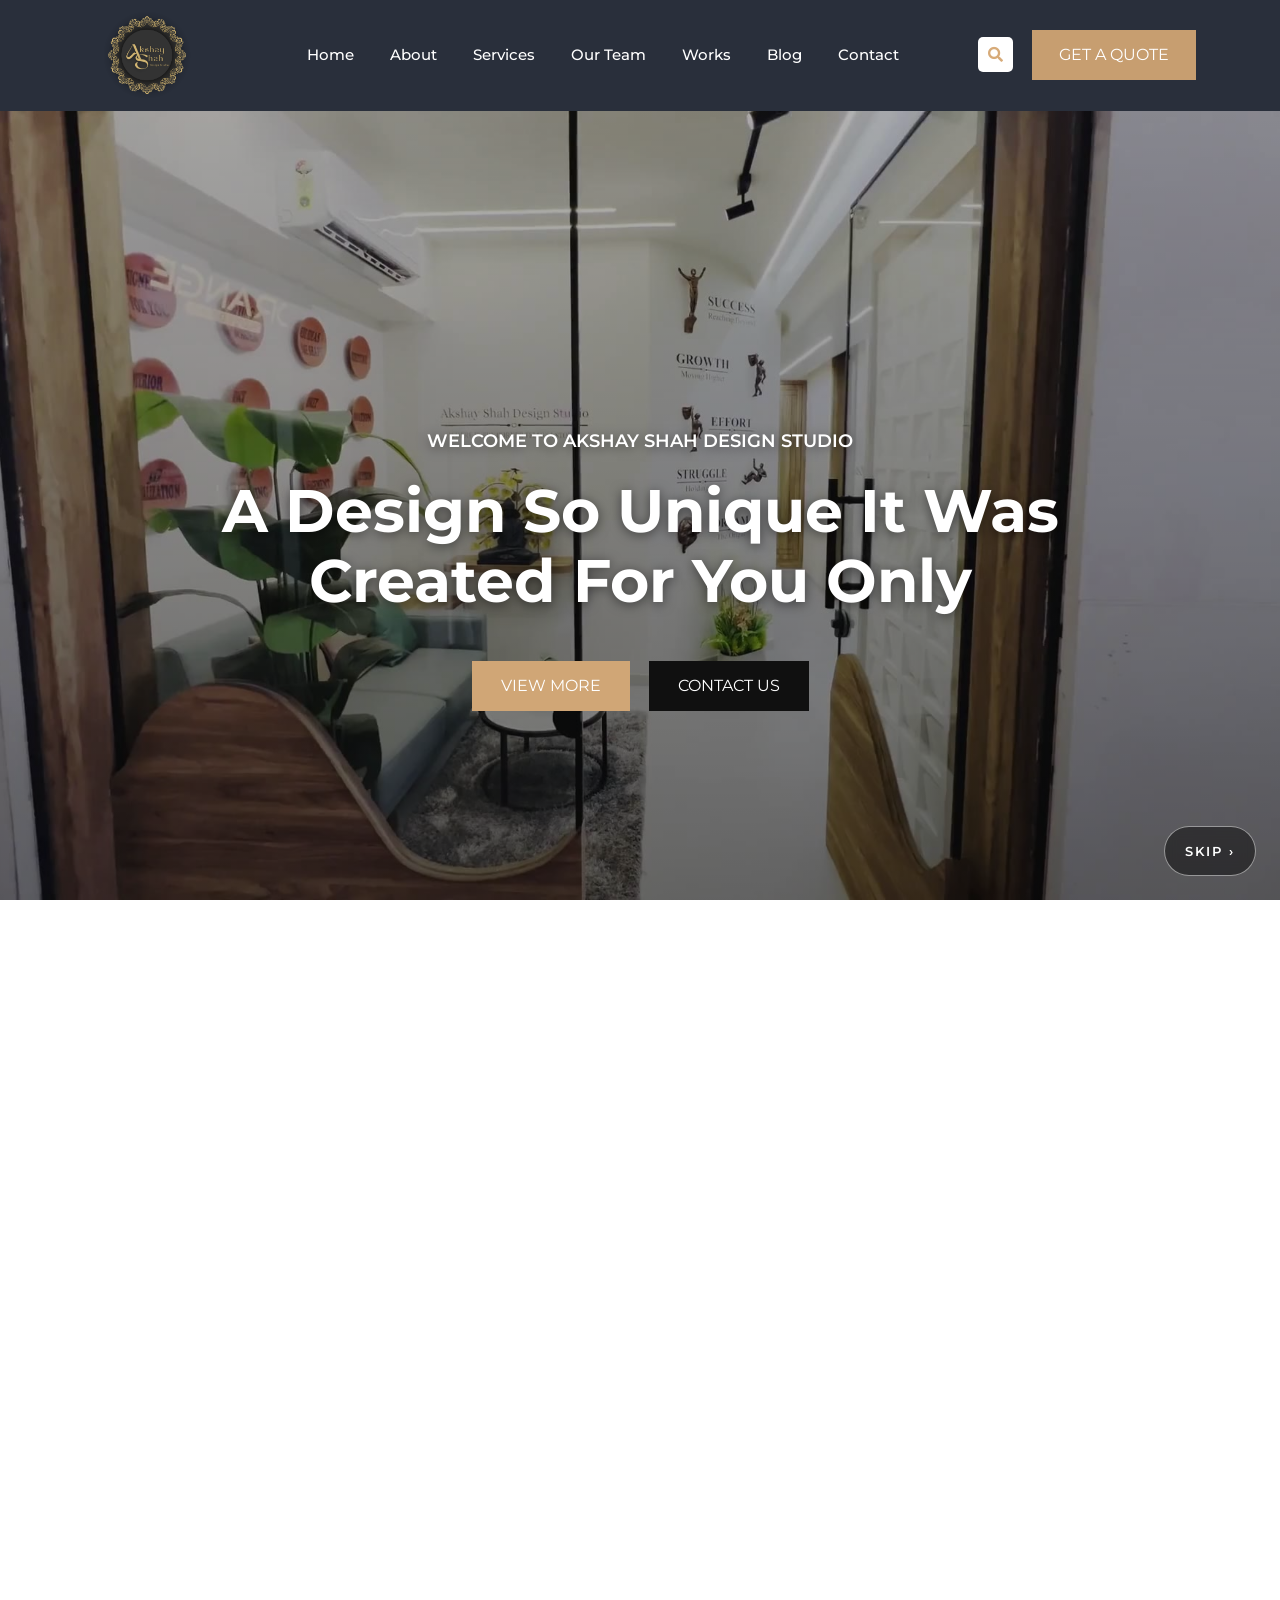
==== index.html @ 86f6f775 "Hero: full-screen video with scroll-lock, 2x playback, skip button - Move showreel into the hero as " ====
<!DOCTYPE HTML>
<html lang="en-US">

<head>
	<meta charset="UTF-8">
	<meta http-equiv="x-ua-compatible" content="ie=edge">
	<title>Akshay Shah Design Studio — Best Interior Designer in Ankleshwar</title>
	<meta name="description" content="">
	<meta name="viewport" content="width=device-width, initial-scale=1">
	<!-- Favicon -->
	<link rel="icon" type="image/svg+xml" href="assets/images/fav-icon/icon.svg">
	<!-- bootstrap CSS -->
	<link rel="stylesheet" href="assets/css/bootstrap.min.css?v=20260504" type="text/css" media="all">
	<!-- carousel CSS -->
	<link rel="stylesheet" href="assets/css/owl.carousel.min.css?v=20260504" type="text/css" media="all">
	<!-- animate CSS -->
	<link rel="stylesheet" href="assets/css/animate.css?v=20260504" type="text/css" media="all">
	<!-- animated-text CSS -->
	<link rel="stylesheet" href="assets/css/animated-text.css?v=20260504" type="text/css" media="all">
	<!-- font-awesome CSS -->
	<link rel="stylesheet" href="assets/css/all.min.css?v=20260504" type="text/css" media="all">
	<!-- font-flaticon CSS -->
	<link rel="stylesheet" href="assets/css/flaticon.css?v=20260504" type="text/css" media="all">
	<!-- lite-style CSS -->
	<link rel="stylesheet" href="assets/css/lite-style.css?v=20260504" type="text/css" media="all">
	<!-- theme-default CSS -->
	<link rel="stylesheet" href="assets/css/theme-default.css?v=20260504" type="text/css" media="all">
	<!-- meanmenu CSS -->
	<link rel="stylesheet" href="assets/css/meanmenu.min.css?v=20260504" type="text/css" media="all">
	<!-- transitions CSS -->
	<link rel="stylesheet" href="assets/css/owl.transitions.css?v=20260504" type="text/css" media="all">
	<!-- venobox CSS -->
	<link rel="stylesheet" href="venobox/venobox.css?v=20260504" type="text/css" media="all">

	<!-- bootstrap icons -->
	<link rel="stylesheet" href="assets/css/bootstrap-icons.css?v=20260504" type="text/css" media="all">

	<!-- Main Style CSS -->
	<link rel="stylesheet" href="assets/css/style.css?v=20260504" type="text/css" media="all">
	<!-- responsive CSS -->
	<link rel="stylesheet" href="assets/css/responsive.css?v=20260504" type="text/css" media="all">

	<!-- modernizr js -->
	<script src="assets/js/vendor/modernizr-3.5.0.min.js?v=20260504"></script>
</head>

<body>


	<!-- loder -->
	 <div class="loader-wrapper">
		<div class="loader"></div>
		<div class="loder-section left-section"></div>
		<div class="loder-section right-section"></div>
	</div> 



	<!--==================================================-->
	<!-- Start Main Menu Area -->
	<!--==================================================-->
	<div id="sticky-header" class="hendre_nav_manu five">
		<div class="container">
			<div class="row align-items-center">
				<div class="col-lg-2">
					<div class="logo">
						<a class="logo_img" href="index.html" title="Akshay Shah Design Studio">
							<img src="assets/images/logo-asds.png" alt="logo">
						</a>
						<a class="main_sticky" href="index.html" title="Akshay Shah Design Studio">
							<img src="assets/images/logo-asds.png" alt="logo">
						</a>
					</div>
				</div>
				<div class="col-lg-7">
					<nav class="hendre_menu">
						<ul class="nav_scroll">
							<li><a href="index.html">Home</a></li>
					<li><a href="about.html">About </a></li>
					<li><a href="service.html">Services</a></li>
					<li><a href="team.html">Our Team</a></li>
					<li><a href="portfolio.html">Works</a></li>
					<li><a href="blog-grid.html">Blog</a></li>
					<li><a href="contact.html">Contact</a></li>
						</ul>
					</nav>
				</div>
				<div class="col-lg-3">
					<div class="header-src-box">
						<div class="header-icon home-three">
							<div class="search-box-btn search-box-outer">
								<i class="fas fa-search"></i>
							</div>
						</div>
						<div class="head-btn">
							<a href="contact.html#quote">Get A Quote</a>							
						</div>
					</div>
				</div>
			</div>
		</div>
	</div>

	<!--  Mobile Menu Area -->
	<div class="mobile-menu-area sticky d-sm-block d-md-block d-lg-none ">
		<div class="mobile-menu">
			<nav class="hendre_menu">
				<ul class="nav_scroll">
					<li><a href="index.html">Home</a></li>
					<li><a href="about.html">About </a></li>
					<li><a href="service.html">Services</a></li>
					<li><a href="team.html">Our Team</a></li>
					<li><a href="portfolio.html">Works</a></li>
					<li><a href="blog-grid.html">Blog</a></li>
					<li><a href="contact.html">Contact</a></li>
				</ul>
			</nav>
		</div>
	</div>
	<!--==================================================-->
	<!-- End  Mobile Menu Area -->
	<!--==================================================-->


	<!--==================================================-->
	<!-- Sidebar Cart Item -->
	<!--==================================================-->
	
	<div class="xs-sidebar-group info-group">
		<div class="xs-overlay xs-bg-black"></div>
		<div class="xs-sidebar-widget">
			<div class="sidebar-widget-container">
				<div class="widget-heading">
					<a href="#" class="close-side-widget">
						<i class="far fa-times-circle"></i>
					</a>
				</div>
				<div class="sidebar-textwidget">
					<!-- Sidebar Info Content -->
					<div class="sidebar-info-contents">
						<div class="content-inner">
							<div class="nav-logo">
								<a href="index.html"><img src="assets/images/logo-asds.png" alt="sid img" ></a>
							</div>
							<div class="row padding-two">
								<div class="col-lg-6">
									<div class="content-thumb-box">
										<img src="assets/images/resource/insta-4.jpg" alt="">
									</div>
								</div>
								<div class="col-lg-6">
									<div class="content-thumb-box">
										<img src="assets/images/resource/insta-5.jpg" alt="">
									</div>
								</div>
								<div class="col-lg-6">
									<div class="content-thumb-box">
										<img src="assets/images/resource/insta-2.jpg" alt="">
									</div>
								</div>
								<div class="col-lg-6">
									<div class="content-thumb-box">
										<img src="assets/images/resource/insta-1.jpg" alt="">
									</div>
								</div>
							</div>
							<div class="contact-info">
								<h2>Contact Info</h2>
								<ul class="list-style-one">
									<li><i class="bi bi-envelope"></i>71/72 - 2F, Apple Plaza, Below Rajhans Cinemas, Kapodra Patiya, Ankleshwar 393001</li>
									<li><i class="bi bi-envelope"></i><a href="tel:+918980845718" style="color:inherit;">+91 89808 45718</a></li>
									<li style="display:flex;align-items:center;gap:8px;flex-wrap:nowrap;"><i class="bi bi-envelope" style="flex:0 0 auto;font-size:14px;"></i><a href="mailto:akshayshahdesignsstudio@gmail.com" style="display:inline-block;color:inherit;text-decoration:none;font-size:10px;line-height:1.2;letter-spacing:-0.2px;white-space:nowrap;overflow:hidden;text-overflow:ellipsis;flex:1 1 auto;min-width:0;">akshayshahdesignsstudio@gmail.com</a></li>
									<li><i class="bi bi-envelope"></i>Mon-Sat: 10.00 to 19.00 &nbsp;·&nbsp; Sun: Closed</li>
								</ul>
							</div>
							<!-- Social Box -->
							<ul class="social-box">
								<li class="facebook"><a href="#" class="fab fa-facebook-f"></a></li>
								<li class="twitter"><a href="#" class="fab fa-instagram"></a></li>
								<li class="linkedin"><a href="#" class="fab fa-twitter"></a></li>
								<li class="instagram"><a href="#" class="fab fa-pinterest-p"></a></li>
								<li class="youtube"><a href="#" class="fab fa-linkedin-in"></a></li>
							</ul>
						</div>
					</div>		
				</div>
			</div>
		</div>
	</div>

	<!--==================================================-->
	<!--End Sidebar Cart Item -->
	<!--==================================================-->


	<!--==================================================-->
	<!-- Start slider_area.five (scroll-scrubbed video hero) -->
	<!--==================================================-->

	<style>
		.hero-video-section{position:relative;width:100%;height:100vh;overflow:hidden;background:#000;}
		.hero-video-section .hero-video{position:absolute;inset:0;width:100%;height:100%;object-fit:cover;z-index:0;pointer-events:none;background:#000;}
		.hero-video-section .hero-overlay{position:absolute;inset:0;background:linear-gradient(180deg,rgba(0,0,0,.30) 0%,rgba(0,0,0,.55) 100%);z-index:1;}
		.hero-video-section .slider_area_five{position:absolute;inset:0;background:none !important;z-index:2;}
		.hero-video-section .slider_area_five::before,.hero-video-section .slider_area_five::after{display:none !important;}
		.hero-video-section .slider_area_five .slide_content h4,
		.hero-video-section .slider_area_five .slide_content h1{color:#fff;text-shadow:0 2px 12px rgba(0,0,0,.5);}
		.hero-skip-btn{position:absolute;right:24px;bottom:24px;z-index:5;padding:10px 20px;font-size:13px;letter-spacing:2px;font-weight:600;color:#fff;background:rgba(0,0,0,.45);border:1px solid rgba(255,255,255,.5);border-radius:30px;cursor:pointer;backdrop-filter:blur(6px);-webkit-backdrop-filter:blur(6px);transition:background .25s,border-color .25s,color .25s;}
		.hero-skip-btn:hover{background:#d7ab79;border-color:#d7ab79;color:#1a1a1a;}
		@media (max-width: 575px){.hero-skip-btn{right:14px;bottom:14px;padding:8px 14px;font-size:11px;}}
	</style>

	<div class="hero-video-section" id="heroVideoSection">
		<video class="hero-video" id="heroVideo"
			muted playsinline preload="auto"
			poster="assets/videos/showreel-poster.jpg">
			<source src="assets/videos/showreel.mp4" type="video/mp4">
		</video>
		<div class="hero-overlay"></div>
		<button type="button" id="heroSkipBtn" class="hero-skip-btn" aria-label="Skip intro video">SKIP &rsaquo;</button>

		<div class="slider_area_five d-flex align-items-center">
			<div class="container">
				<div class="row align-items-center">
					<div class="owl-carousel slid_list">
						<div class="col-lg-12">
							<div class="single-slider">
								<div class="slide_content">
									<h4>WELCOME TO AKSHAY SHAH DESIGN STUDIO</h4>
									<h1>A Design So Unique It Was <br>Created For You Only</h1>
									<div class="home-five-button">
										<a href="#">VIEW MORE</a>
									</div>
									<div class="home-five-btn">
										<a href="#">Contact Us</a>
									</div>
								</div>
							</div>
						</div>
					</div>
				</div>
			</div>
		</div>
	</div>

	<!--==================================================-->
	<!-- End slider_area.five -->
	<!--==================================================-->



	<!--==================================================-->
	<!-- Start about_area_five -->
	<!--==================================================-->

	<div class="about_area_five">
		<div class="container">
			<div class="row align-items-center">
				<div class="col-lg-6">
					<div class="single_about_box wow fadeInRight">
						<div class="about_thumb">
							<img src="assets/images/about/akshay-story.jpg" alt="Akshay Shah Design Studio" style="width:100%;height:520px;object-fit:cover;border-radius:6px;">
						</div>
					</div>
				</div>
				<div class="col-lg-6">
					<div class="single_about_box wow fadeInLeft">
						<div class="section_title_five">
							<div class="sub_title">
								<h4>ABOUT OUR FIRM</h4>
							</div>
							<div class="main_title">
								<h1>Artfully Blending Interior <br> Designs &amp; Style</h1>
							</div>
						</div>
						<div class="about_description">
							<p>Inoterior design consultancy firm that brings sensitivity to the design top restaurants,hotels, offices & homes around the world. We stand for quality, safety and credibility, a so you could be sure about our work. </p>
						</div>
						<div class="about_icon_list">
							<ul>
								<li><i class="bi bi-check2-circle"></i> We create and configurable 3D a render</li>
								<li><i class="bi bi-check2-circle"></i> Worked with pixready on several render</li>
								<li><i class="bi bi-check2-circle"></i> Right way to give marvelous impression</li>
							</ul>
						</div>
						<div class="about_button">
							<a href="#">READ MORE</a>
						</div>
						<div class="counter_box wow fadeInRight">
							<div class="counter-content">
								<div class="counter-text">
									<h1><span class="counter">6</span>+</h1>
									<span></span>
									<div class="counter-text">
										<p>Years of <br> Experience</p>
									</div>
								</div>
							</div>
						</div>
					</div>
				</div>
			</div>
		</div>
	</div>
	
	<!--==================================================-->
	<!-- End about_area_five -->
	<!--==================================================-->


	<!--==================================================-->
	<!-- Start service_area_five -->
	<!--==================================================-->

	<div class="service_area_five">
		<div class="container">
			<div class="row align-items-center">
				<div class="col-lg-12">
					<div class="section_title_five">
						<div class="sub_title">
							<h4>OUR SERVICES</h4>
						</div>
						<div class="main_title">
							<h1>Discover Our Interior <br> Design Services</h1>
						</div>
					</div>
					<div class="service-top-button">
						<a href="#">VIEW ALL SERVICES</a>
					</div>
				</div>
			</div>
			<div class="row">
				<div class="col-lg-4 col-md-6">
					<div class="single_service_box wow fadeInLeft">
						<div class="service_icon_img">
							<img src="assets/images/service/icon_img-5.png" alt="">
						</div>
						<div class="service-preview"><img src="assets/images/projects/architecture-home.jpg" alt="Architecture"></div>
						<div class="service_title">
							<h3>Architecture</h3>
							<p>We blend art & science to create and restore, readapt the inside of various building interior building interior spaces</p>
						</div>
						<div class="service_number">
							<h1>01</h1>
						</div>
					</div>
				</div>
				<div class="col-lg-4 col-md-6">
					<div class="single_service_box wow fadeInUp">
						<div class="service_icon_img">
							<img src="assets/images/service/icon_img-1.png" alt="">
						</div>
						<div class="service-preview"><img src="assets/images/projects/scene-1.jpg" alt="Interior Work"></div>
						<div class="service_title">
							<h3>Interior Work</h3>
							<p>We blend art & science to create and restore, readapt the inside of various building interior building interior spaces</p>
						</div>
						<div class="service_number">
							<h1>02</h1>
						</div>
					</div>
				</div>
				<div class="col-lg-4 col-md-6">
					<div class="single_service_box wow fadeInRight">
						<div class="service_icon_img">
							<img src="assets/images/service/icon_img-2.png" alt="">
						</div>
						<div class="service-preview"><img src="assets/images/projects/sofa-1.jpg" alt="Decoration art"></div>
						<div class="service_title">
							<h3>Decoration art</h3>
							<p>We blend art & science to create and restore, readapt the inside of various building interior building interior spaces</p>
						</div>
						<div class="service_number">
							<h1>03</h1>
						</div>
					</div>
				</div>
				<div class="col-lg-4 col-md-6">
					<div class="single_service_box wow fadeInLeft">
						<div class="service_icon_img">
							<img src="assets/images/service/icon_img-3.png" alt="">
						</div>
						<div class="service-preview"><img src="assets/images/projects/scene-3.jpg" alt="Home Decoration"></div>
						<div class="service_title">
							<h3>Home Decoration</h3>
							<p>We blend art & science to create and restore, readapt the inside of various building interior building interior spaces</p>
						</div>
						<div class="service_number">
							<h1>04</h1>
						</div>
					</div>
				</div>
				<div class="col-lg-4 col-md-6">
					<div class="single_service_box wow fadeInUp">
						<div class="service_icon_img">
							<img src="assets/images/service/icon_img-4.png" alt="">
						</div>
						<div class="service-preview"><img src="assets/images/projects/kitchen-3.jpg" alt="2D/3D Layouts"></div>
						<div class="service_title">
							<h3>2D/3D Layouts</h3>
							<p>We blend art & science to create and restore, readapt the inside of various building interior building interior spaces</p>
						</div>
						<div class="service_number">
							<h1>05</h1>
						</div>
					</div>
				</div>
				<div class="col-lg-4 col-md-6">
					<div class="single_service_box wow fadeInRight">
						<div class="service_icon_img">
							<img src="assets/images/service/icon_img-5.png" alt="">
						</div>
						<div class="service-preview"><img src="assets/images/projects/stone-hardscaping.jpg" alt="Stone &amp; Hardscaping"></div>
						<div class="service_title">
							<h3>Stone & Hardscaping</h3>
							<p>We blend art & science to create and restore, readapt the inside of various building interior building interior spaces</p>
						</div>
						<div class="service_number">
							<h1>06</h1>
						</div>
					</div>
				</div>
			</div>
		</div>
	</div>
	
	<!--==================================================-->
	<!-- End service_area_five -->
	<!--==================================================-->



	<!--==================================================-->
	<!-- Start project_area_five -->
	<!--==================================================-->

	<div class="project_area_five">
		<div class="container-fluid">
			<div class="row align-items-center">
				<div class="col-lg-12">
					<div class="section_title_five">
						<div class="sub_title">
							<h4>LASTEST PROJECT</h4>
						</div>
						<div class="main_title">
							<h1>Our Latest Projects</h1>
						</div>
					</div>
				</div>
			</div>
			<div class="row">
				<div class="col-lg-4 col-md-6">
					<div class="single_project_box wow fadeInLeft">
						<div class="single_project-tmb">
							<img src="assets/images/portfolio/project-asds-1.jpg" alt="">
						</div>
						<div class="single_project_content">
							<h3>Modular Kitchen with Island</h3>
								<p>Sleek lines, integrated appliances, and an island that doubles as the family hub.</p>
							<div class="single_project_button">
								<a href="portfolio-details.html?id=1">Read More</a>
							</div>
						</div>
					</div>
				</div>
				<div class="col-lg-4 col-md-6">
					<div class="single_project_box wow fadeInUp">
						<div class="single_project-tmb">
							<img src="assets/images/portfolio/project-asds-2.jpg" alt="">
						</div>
						<div class="single_project_content">
							<h3>Cozy Master Bedroom</h3>
								<p>Warm wood, layered lighting and considered storage for a calm retreat.</p>
							<div class="single_project_button">
								<a href="portfolio-details.html?id=2">Read More</a>
							</div>
						</div>
					</div>
				</div>
				<div class="col-lg-4 col-md-6">
					<div class="single_project_box wow fadeInRight">
						<div class="single_project-tmb">
							<img src="assets/images/portfolio/project-asds-3.jpg" alt="">
						</div>
						<div class="single_project_content">
							<h3>Open-Plan Living</h3>
								<p>Living, dining and kitchen united in one airy, light-filled space.</p>
							<div class="single_project_button">
								<a href="portfolio-details.html?id=3">Read More</a>
							</div>
						</div>
					</div>
				</div>
				<div class="col-lg-4 col-md-6">
					<div class="single_project_box wow fadeInLeft">
						<div class="single_project-tmb">
							<img src="assets/images/portfolio/project-asds-4.jpg" alt="">
						</div>
						<div class="single_project_content">
							<h3>Contemporary Kitchen</h3>
								<p>Matte cabinetry, brushed metals, and stone counters that age beautifully.</p>
							<div class="single_project_button">
								<a href="portfolio-details.html?id=4">Read More</a>
							</div>
						</div>
					</div>
				</div>
				<div class="col-lg-4 col-md-6">
					<div class="single_project_box wow fadeInUp">
						<div class="single_project-tmb">
							<img src="assets/images/portfolio/project-asds-5.jpg" alt="">
						</div>
						<div class="single_project_content">
							<h3>Minimal Bedroom Suite</h3>
								<p>A pared-back palette and clever joinery for a clean, restful suite.</p>
							<div class="single_project_button">
								<a href="portfolio-details.html?id=5">Read More</a>
							</div>
						</div>
					</div>
				</div>
				<div class="col-lg-4 col-md-6">
					<div class="single_project_box wow fadeInRight">
						<div class="single_project-tmb">
							<img src="assets/images/portfolio/project-asds-6.jpg" alt="">
						</div>
						<div class="single_project_content">
							<h3>Living Room Refresh</h3>
								<p>Soft textures, custom upholstery and a layout designed for real living.</p>
							<div class="single_project_button">
								<a href="portfolio-details.html?id=6">Read More</a>
							</div>
						</div>
					</div>
				</div>
			</div>
		</div>
	</div>
	
	<!--==================================================-->
	<!-- End project_area_five -->
	<!--==================================================-->


<!--==================================================-->
	<!-- Start call-do-action-area -->
	<!--==================================================-->

		<div class="call-do-action-area">
			<div class="container">
				<div class="row align-items-center">
					<div class="col-lg-12">
						<div class="section_title_five">
							<div class="sub_title">
								<h4>WANT TO GET 20% OFF?</h4>
							</div>
							<div class="main_title">
								<h1>Get all kinds of solutions <br> Internal service</h1>
							</div>
						</div>
						<div class="call-do-action-button">
							<a href="#">Contact Us</a>
						</div>
					</div>
				</div>
			</div>
		</div>
		
	<!--==================================================-->
	<!-- End call-do-action-area -->
	<!--==================================================-->



	<!--==================================================-->
	<!-- Start team_area_five -->
	<!--==================================================-->

	<div class="team_area_five">
		<div class="container">
			<div class="row align-items-center">
				<div class="col-lg-12">
					<div class="section_title_five">
						<div class="sub_title">
							<h4>MEET PROFESSIONALS</h4>
						</div>
						<div class="main_title">
							<h1>Our Team Members</h1>
						</div>
					</div>
				</div>
			</div>
			<div class="row justify-content-center">
				<div class="col-lg-5 col-md-6">
					<div class="team_single_box wow fadeInLeft">
						<div class="team_single_thumb">
							<img src="assets/images/team/team_1.jpg" alt="">
						</div>
						<div class="team_title">
							<h3>Amelia Daniel</h3>
							<span>Graphics Experts</span>
						</div>
						<div class="team_icon_list">
							<ul>
								<li><a href="https://maps.app.goo.gl/qRQ6CeuRTaQAx1kp7" target="_blank" rel="noopener" title="Find us on Google Maps"><i class="bi bi-geo-alt-fill"></i></a></li>
								<li><a href="https://www.instagram.com/" target="_blank" rel="noopener" title="Follow on Instagram"><i class="fab fa-instagram"></i></a></li>
							</ul>
						</div>
					</div>
				</div>
				<div class="col-lg-5 col-md-6">
					<div class="team_single_box upper wow fadeInRight">
						<div class="team_single_thumb">
							<img src="assets/images/team/team_2.jpg" alt="">
						</div>
						<div class="team_title">
							<h3>David Copear</h3>
							<span>Senior Engineer</span>
						</div>
						<div class="team_icon_list">
							<ul>
								<li><a href="https://maps.app.goo.gl/qRQ6CeuRTaQAx1kp7" target="_blank" rel="noopener" title="Find us on Google Maps"><i class="bi bi-geo-alt-fill"></i></a></li>
								<li><a href="https://www.instagram.com/" target="_blank" rel="noopener" title="Follow on Instagram"><i class="fab fa-instagram"></i></a></li>
							</ul>
						</div>
					</div>
				</div>
			</div>
		</div>
	</div>
		
	<!--==================================================-->
	<!-- End team_area_five -->
	<!--==================================================-->



	<!--==================================================-->
	<!-- Start testimonial_area_five -->
	<!--==================================================-->

	<div class="testimonial_area_five">
		<div class="container">
			<div class="row">
				<div class="col-lg-12">
					<div class="section_title_five">
						<div class="sub_title">
							<h4>OUR TESTIMONIALS</h4>
						</div>
						<div class="main_title">
							<h1>What Our Clients Say</h1>
						</div>
					</div>
				</div>
			</div>
			<div class="row">
				<div class="owl-carousel testfive_list">
						<div class="col-lg-12">
							<div class="single_testimonial_box wow fadeInLeft">
								<div class="testimoni_content">
									<div class="testimonial_icon_list">
										<ul>
											<li><i class="bi bi-star-fill"></i></li>
											<li><i class="bi bi-star-fill"></i></li>
											<li><i class="bi bi-star-fill"></i></li>
											<li><i class="bi bi-star-fill"></i></li>
											<li><i class="bi bi-star-fill"></i></li>
										</ul>
									</div>
									<div class="testimonial_description">
										<p>&ldquo;Akshay Shah Designs Studio did an outstanding job on our project. From concept to completion, everything was handled with precision and professionalism.&rdquo;</p>
									</div>
								</div>
								<div class="testimonial_title">
									<span>Verified Google Review</span>
									<h3>Bhumika Chaudhari</h3>
								</div>
							</div>
						</div>
						<div class="col-lg-12">
							<div class="single_testimonial_box wow fadeInUp">
								<div class="testimoni_content">
									<div class="testimonial_icon_list">
										<ul>
											<li><i class="bi bi-star-fill"></i></li>
											<li><i class="bi bi-star-fill"></i></li>
											<li><i class="bi bi-star-fill"></i></li>
											<li><i class="bi bi-star-fill"></i></li>
											<li><i class="bi bi-star-fill"></i></li>
										</ul>
									</div>
									<div class="testimonial_description">
										<p>&ldquo;Their creativity, attention to detail, and understanding of my vision truly transformed my space. From planning to execution, everything was handled with care.&rdquo;</p>
									</div>
								</div>
								<div class="testimonial_title">
									<span>Verified Google Review</span>
									<h3>Ishan Patel</h3>
								</div>
							</div>
						</div>
						<div class="col-lg-12">
							<div class="single_testimonial_box wow fadeInRight">
								<div class="testimoni_content">
									<div class="testimonial_icon_list">
										<ul>
											<li><i class="bi bi-star-fill"></i></li>
											<li><i class="bi bi-star-fill"></i></li>
											<li><i class="bi bi-star-fill"></i></li>
											<li><i class="bi bi-star-fill"></i></li>
											<li><i class="bi bi-star-fill"></i></li>
										</ul>
									</div>
									<div class="testimonial_description">
										<p>&ldquo;I couldn&rsquo;t be happier with my decision to choose Akshay Shah Designs Studio for my interiors. The team handled everything with great professionalism.&rdquo;</p>
									</div>
								</div>
								<div class="testimonial_title">
									<span>Verified Google Review</span>
									<h3>Maaiz Bagban</h3>
								</div>
							</div>
						</div>
						<div class="col-lg-12">
							<div class="single_testimonial_box wow fadeInLeft">
								<div class="testimoni_content">
									<div class="testimonial_icon_list">
										<ul>
											<li><i class="bi bi-star-fill"></i></li>
											<li><i class="bi bi-star-fill"></i></li>
											<li><i class="bi bi-star-fill"></i></li>
											<li><i class="bi bi-star-fill"></i></li>
											<li><i class="bi bi-star-fill"></i></li>
										</ul>
									</div>
									<div class="testimonial_description">
										<p>&ldquo;Ar. Akshay Shah was very knowledgeable about space planning, material selection, and execution on site. Highly recommended for quality interior design work.&rdquo;</p>
									</div>
								</div>
								<div class="testimonial_title">
									<span>Verified Google Review</span>
									<h3>Aditya Tiwari</h3>
								</div>
							</div>
						</div>
						<div class="col-lg-12">
							<div class="single_testimonial_box wow fadeInUp">
								<div class="testimoni_content">
									<div class="testimonial_icon_list">
										<ul>
											<li><i class="bi bi-star-fill"></i></li>
											<li><i class="bi bi-star-fill"></i></li>
											<li><i class="bi bi-star-fill"></i></li>
											<li><i class="bi bi-star-fill"></i></li>
											<li><i class="bi bi-star-fill"></i></li>
										</ul>
									</div>
									<div class="testimonial_description">
										<p>&ldquo;Best team for interior design with professional and creative approach. Highly recommended for interior and architecture work.&rdquo;</p>
									</div>
								</div>
								<div class="testimonial_title">
									<span>Verified Google Review</span>
									<h3>Kuldeep Patel</h3>
								</div>
							</div>
						</div>
						<div class="col-lg-12">
							<div class="single_testimonial_box wow fadeInRight">
								<div class="testimoni_content">
									<div class="testimonial_icon_list">
										<ul>
											<li><i class="bi bi-star-fill"></i></li>
											<li><i class="bi bi-star-fill"></i></li>
											<li><i class="bi bi-star-fill"></i></li>
											<li><i class="bi bi-star-fill"></i></li>
											<li><i class="bi bi-star-fill"></i></li>
										</ul>
									</div>
									<div class="testimonial_description">
										<p>&ldquo;Brilliant ideas and services provided. Totally satisfied with the interior works. Highly recommended for anyone looking for the best interior designer.&rdquo;</p>
									</div>
								</div>
								<div class="testimonial_title">
									<span>Verified Google Review</span>
									<h3>Dinesh Hadiya</h3>
								</div>
							</div>
						</div>
						<div class="col-lg-12">
							<div class="single_testimonial_box wow fadeInLeft">
								<div class="testimoni_content">
									<div class="testimonial_icon_list">
										<ul>
											<li><i class="bi bi-star-fill"></i></li>
											<li><i class="bi bi-star-fill"></i></li>
											<li><i class="bi bi-star-fill"></i></li>
											<li><i class="bi bi-star-fill"></i></li>
											<li><i class="bi bi-star-fill"></i></li>
										</ul>
									</div>
									<div class="testimonial_description">
										<p>&ldquo;Ar. Akshay Shah&rsquo;s nature is awesome. On-time calling response. Very good and quality work they provide.&rdquo;</p>
									</div>
								</div>
								<div class="testimonial_title">
									<span>Verified Google Review</span>
									<h3>Manish Solanki</h3>
								</div>
							</div>
						</div>
						<div class="col-lg-12">
							<div class="single_testimonial_box wow fadeInUp">
								<div class="testimoni_content">
									<div class="testimonial_icon_list">
										<ul>
											<li><i class="bi bi-star-fill"></i></li>
											<li><i class="bi bi-star-fill"></i></li>
											<li><i class="bi bi-star-fill"></i></li>
											<li><i class="bi bi-star-fill"></i></li>
											<li><i class="bi bi-star-fill"></i></li>
										</ul>
									</div>
									<div class="testimonial_description">
										<p>&ldquo;Best interior designer in Ankleshwar. Ar. Akshay Shah&rsquo;s nature is awesome and gives very good advice.&rdquo;</p>
									</div>
								</div>
								<div class="testimonial_title">
									<span>Verified Google Review</span>
									<h3>Rohit Vasava</h3>
								</div>
							</div>
						</div>
						<div class="col-lg-12">
							<div class="single_testimonial_box wow fadeInRight">
								<div class="testimoni_content">
									<div class="testimonial_icon_list">
										<ul>
											<li><i class="bi bi-star-fill"></i></li>
											<li><i class="bi bi-star-fill"></i></li>
											<li><i class="bi bi-star-fill"></i></li>
											<li><i class="bi bi-star-fill"></i></li>
											<li><i class="bi bi-star-fill"></i></li>
										</ul>
									</div>
									<div class="testimonial_description">
										<p>&ldquo;Very good quality work, time-to-time site visits, and within the work time-limit period. Top quality work and good people.&rdquo;</p>
									</div>
								</div>
								<div class="testimonial_title">
									<span>Verified Google Review</span>
									<h3>Smart India</h3>
								</div>
							</div>
						</div>
						<div class="col-lg-12">
							<div class="single_testimonial_box wow fadeInLeft">
								<div class="testimoni_content">
									<div class="testimonial_icon_list">
										<ul>
											<li><i class="bi bi-star-fill"></i></li>
											<li><i class="bi bi-star-fill"></i></li>
											<li><i class="bi bi-star-fill"></i></li>
											<li><i class="bi bi-star-fill"></i></li>
											<li><i class="bi bi-star-fill"></i></li>
										</ul>
									</div>
									<div class="testimonial_description">
										<p>&ldquo;Landscaping design was awesome. Very good explanation about space management and colour combination.&rdquo;</p>
									</div>
								</div>
								<div class="testimonial_title">
									<span>Verified Google Review</span>
									<h3>Sagar Thorat</h3>
								</div>
							</div>
						</div>
				</div>
			</div>
			<div class="row">
				<div class="col-lg-12" style="text-align:center;margin-top:30px;">
					<a href="https://www.google.com/maps/place/Akshay+Shah+Design+Studio+-+Best+Interior+Designer+in+Ankleshwar/@21.6011749,73.0174655,17z/data=!4m8!3m7!1s0x3be0233d99a105ab:0xd830a832f80f46eb!8m2!3d21.6011749!4d73.0174655!9m1!1b1" target="_blank" rel="noopener" style="display:inline-flex;align-items:center;gap:8px;color:#d5a97a;text-decoration:none;font-weight:600;font-size:14px;letter-spacing:1px;">
						Read all 77 reviews on Google &nbsp;<i class="bi bi-arrow-up-right"></i>
					</a>
				</div>
			</div>
			</div>
			</div>
		</div>
	</div>
	
	<!--==================================================-->
	<!-- End testimonial_area_five-->
	<!--==================================================-->


	<!--==================================================-->
	<!-- Start blog_area_five -->
	<!--==================================================-->

	<div class="blog_area_five">
		<div class="container">
			<div class="row">
				<div class="col-lg-12">
					<div class="section_title_five">
						<div class="sub_title">
							<h4>RECENT OUR ARTICLES</h4>
						</div>
						<div class="main_title">
							<h1>Read Our Latest Articles</h1>
						</div>
					</div>
				</div>
			</div>
			<div class="row">
					<div class="col-lg-4 col-md-6">
						<div class="single_blog_box wow fadeInLeft">
							<div class="single_blogs_content">
								<h5><i class="bi bi-calendar2-week"></i> <span>MAY 02, 2026</span> <i class="bi bi-chat-dots"></i> 0 COMMENTS</h5>
								<h3><a href="blog-details.html?id=1">5 Vastu Tips That Actually Work in Modern Indian Homes</a></h3>
							</div>
							<div class="single_blog_thumb">
								<img src="assets/images/blog/blog-asds-1.jpg" alt="">
							</div>
							<div class="blog_button">
								<a href="blog-details.html?id=1">Read More <i class="bi bi-arrow-right"></i></a>
							</div>
						</div>
					</div>
					<div class="col-lg-4 col-md-6">
						<div class="single_blog_box wow fadeInUp">
							<div class="single_blogs_content">
								<h5><i class="bi bi-calendar2-week"></i> <span>MAY 02, 2026</span> <i class="bi bi-chat-dots"></i> 0 COMMENTS</h5>
								<h3><a href="blog-details.html?id=2">Choosing the Right Modular Kitchen for Your Family</a></h3>
							</div>
							<div class="single_blog_thumb">
								<img src="assets/images/blog/blog-asds-2.jpg" alt="">
							</div>
							<div class="blog_button">
								<a href="blog-details.html?id=2">Read More <i class="bi bi-arrow-right"></i></a>
							</div>
						</div>
					</div>
					<div class="col-lg-4 col-md-6">
						<div class="single_blog_box wow fadeInRight">
							<div class="single_blogs_content">
								<h5><i class="bi bi-calendar2-week"></i> <span>APR 28, 2026</span> <i class="bi bi-chat-dots"></i> 0 COMMENTS</h5>
								<h3><a href="blog-details.html?id=3">Lighting Done Right: A Room-by-Room Guide</a></h3>
							</div>
							<div class="single_blog_thumb">
								<img src="assets/images/blog/blog-asds-3.jpg" alt="">
							</div>
							<div class="blog_button">
								<a href="blog-details.html?id=3">Read More <i class="bi bi-arrow-right"></i></a>
							</div>
						</div>
					</div>
					<div class="col-lg-4 col-md-6">
						<div class="single_blog_box wow fadeInLeft">
							<div class="single_blogs_content">
								<h5><i class="bi bi-calendar2-week"></i> <span>APR 22, 2026</span> <i class="bi bi-chat-dots"></i> 0 COMMENTS</h5>
								<h3><a href="blog-details.html?id=4">Small Apartment, Big Impact: 7 Smart Space Tricks</a></h3>
							</div>
							<div class="single_blog_thumb">
								<img src="assets/images/blog/blog-asds-4.jpg" alt="">
							</div>
							<div class="blog_button">
								<a href="blog-details.html?id=4">Read More <i class="bi bi-arrow-right"></i></a>
							</div>
						</div>
					</div>
					<div class="col-lg-4 col-md-6">
						<div class="single_blog_box wow fadeInUp">
							<div class="single_blogs_content">
								<h5><i class="bi bi-calendar2-week"></i> <span>APR 14, 2026</span> <i class="bi bi-chat-dots"></i> 0 COMMENTS</h5>
								<h3><a href="blog-details.html?id=5">Marble, Wood, or Engineered Stone — Which One Wins?</a></h3>
							</div>
							<div class="single_blog_thumb">
								<img src="assets/images/blog/blog-asds-5.jpg" alt="">
							</div>
							<div class="blog_button">
								<a href="blog-details.html?id=5">Read More <i class="bi bi-arrow-right"></i></a>
							</div>
						</div>
					</div>
					<div class="col-lg-4 col-md-6">
						<div class="single_blog_box wow fadeInRight">
							<div class="single_blogs_content">
								<h5><i class="bi bi-calendar2-week"></i> <span>APR 02, 2026</span> <i class="bi bi-chat-dots"></i> 0 COMMENTS</h5>
								<h3><a href="blog-details.html?id=6">Designing a Bedroom That Actually Helps You Sleep</a></h3>
							</div>
							<div class="single_blog_thumb">
								<img src="assets/images/blog/blog-asds-6.jpg" alt="">
							</div>
							<div class="blog_button">
								<a href="blog-details.html?id=6">Read More <i class="bi bi-arrow-right"></i></a>
							</div>
						</div>
					</div>
				</div>
		</div>
	</div>
	
	<!--==================================================-->
	<!-- End blog_area_five -->
	<!--==================================================-->



	<!--==================================================-->
	<!-- Start Footer Section  -->
	<!--==================================================-->

	<div class="footer_section_five"> 
		<div class="container">
			<div class="row pb-bg">
				<div class="col-lg-6">
					<div class="single_subscrib">
						<div class="subscrib_title">
							<h3>Sign Up To Get Latest Update</h3>
							<p>Sign up for our monthly newsletter for the latest news & articles</p>
						</div>
					</div>
				</div>
				<div class="col-lg-6">
					<div class="single_subscrib">
						<div class="subscribe-form">
							<form action="https://formspree.io/f/myyleorq" method="POST" id="dreamit-form">
								<div class="row">
									<div class="col-lg-12 col-md-12">
										<div class="form_box">
											<input type="text" name="Enter Emill Address" placeholder="Enter Emill Address">
										</div>
									</div>
									<div class="form-button">
										<button type="submit">Subscribe Now</button>
									</div>
								</div>
							</form>
							<div id="status"></div>
						</div>
					</div>
				</div>
			</div>
			<div class="row">
				<div class="col-lg-3 col-md-6">
					<div class="widgets-company-info-box wow fadeInUp">
						<div class="elaction-logo">
							<a class="logo_thumb" href="index.html" title="Akshay Shah Design Studio">
								<img src="assets/images/logo-asds.png" alt="images">
							</a>
						</div>
						<div class="company-info-desc">
							<p> Inoterior design consultancy firm that to brings sensitivity design top restaurants,hotels, offices & homes  </p>
						</div>
						<div class="widgets-company-icon-list">
							<ul>
								<li><a href="#"> <i class="fab fa-facebook-f"></i></a></li>
								<li><a href="#"> <i class="fab fa-twitter"> </i> </a></li>
								<li><a href="#"> <i class="fab fa-linkedin-in"></i></a></li>
								<li><a href="#"> <i class="fab fa-pinterest-p"></i></a></li>
							</ul>
						</div>
					</div>					
				</div>
				<div class="col-lg-3 col-md-6">
					<div class="widgets-company-info wow fadeInLeft">
						<div class="widgets-company-content upper">
							<div class="widgets-company-title">
								<h3>Quick Links</h3>
							</div>
							<div class="footer_icon-list">
								<ul>
									<li><a href="#"><i class="bi bi-arrow-right"></i> About Us</a></li>
									<li><a href="#"><i class="bi bi-arrow-right"></i> Our Services</a></li>
									<li><a href="#"><i class="bi bi-arrow-right"></i> Our Portfolio</a></li>
									<li><a href="#"><i class="bi bi-arrow-right"></i> Our Team</a></li>
								</ul>
							</div>
						</div>
					</div>					
				</div>
				
				<div class="col-lg-3 col-md-6">
					<div class="widgets-company-info wow fadeInLeft">
						<div class="widgets-company-content upper">
							<div class="widgets-company-title">
								<h3>Our Services</h3>
							</div>
							<div class="footer_icon-list">
								<ul>
									<li><a href="#"><i class="bi bi-arrow-right"></i> Architecture</a></li>
									<li><a href="#"><i class="bi bi-arrow-right"></i> Interior Work</a></li>
									<li><a href="#"><i class="bi bi-arrow-right"></i> 2D/3D Layouts</a></li>
									<li><a href="#"><i class="bi bi-arrow-right"></i> Decoration art</a></li>
								</ul>
							</div>
						</div>
					</div>					
				</div>
				<div class="col-lg-3 col-md-6">
					<div class="widgets-company-info wow fadeInLeft">
						<div class="widgets-company-content">
							<div class="widgets-company-title">
								<h3>Contact Us</h3>
							</div>
							<div class="widgets-company_title">
								<h4>Phone: <span><a href="tel:+918980845718" style="color:inherit;">+91 89808 45718</a></span></h4>
								<h4 style="display:flex;align-items:baseline;gap:6px;flex-wrap:nowrap;"><span style="flex:0 0 auto;">Email</span><a href="mailto:akshayshahdesignsstudio@gmail.com" style="color:inherit;text-decoration:none;font-size:11px;line-height:1.2;letter-spacing:-0.2px;white-space:nowrap;overflow:hidden;text-overflow:ellipsis;flex:1 1 auto;min-width:0;">akshayshahdesignsstudio@gmail.com</a></h4>
								<h4>Location <span>71/72 - 2F, Apple Plaza, Below Rajhans Cinemas, Kapodra Patiya, Ankleshwar 393001</span></h4>
							</div>
						</div>
					</div>					
				</div>
			</div>
			<div class="row mg-tp align-items-center">
				<div class="col-lg-12">
					<div class="copy-rights">
						<h4>Copyright © 2026 <span>Akshay Shah Design Studio</span>. All rights reserved.</h4>
					</div>
				</div>
			</div>
		</div>
	</div>	

	<!--==================================================-->
	<!-- End  Footer Section  -->
	<!--==================================================-->




	<!--==================================================-->
	<!-- Start Search Popup Area -->
	<!--==================================================-->

	<div class="search-popup">
		<button class="close-search style-two"><i class="fa fa-times"></i></button>
		<button class="close-search"><i class="fas fa-arrow-up"></i></button>
		<form method="post" action="#">
			<div class="form-group">
				<input type="search" name="search-field" value="" placeholder="Search Here" required="">
				<button type="submit"><i class="fa fa-search"></i></button>
			</div>
		</form>
	</div>



	<!--==================================================-->
	<!-- Start scrollup section Area -->
	<!--==================================================-->
	<div class="prgoress_indicator">
		<svg class="progress-circle svg-content" width="100%" height="100%" viewBox="-1 -1 102 102">
		<path d="M50,1 a49,49 0 0,1 0,98 a49,49 0 0,1 0,-98" />
		</svg>
	</div>
	<!--==================================================-->
	<!-- Start scrollup section Area -->
	<!--==================================================-->



	<!--==================================================-->
	<!-- Start Curser Section Here -->
	<!--==================================================-->
	<!--==================================================-->
	<!-- Ends Curser Section Here -->
	<!--==================================================-->



	<script src="assets/js/dark-light.js?v=20260504"></script>
	<!-- jquery js -->
	<script src="assets/js/vendor/jquery-3.6.2.min.js?v=20260504"></script>
	<!-- bootstrap js -->
	<script src="assets/js/bootstrap.min.js?v=20260504"></script>
	<!-- carousel js -->
	<script src="assets/js/owl.carousel.min.js?v=20260504"></script>
	<!-- counterup js -->
	<script src="assets/js/jquery.counterup.min.js?v=20260504"></script>
	<!-- waypoints js -->
	<script src="assets/js/waypoints.min.js?v=20260504"></script>
	<!-- wow js -->
	<script src="assets/js/wow.js?v=20260504"></script>
	<!-- imagesloaded js -->
	<script src="assets/js/imagesloaded.pkgd.min.js?v=20260504"></script>
	<!-- venobox js -->
	<script src="venobox/venobox.js?v=20260504"></script>


	<!--  animated-text js -->
	<script src="assets/js/animated-text.js?v=20260504"></script>
	<!-- venobox min js -->
	<script src="venobox/venobox.min.js?v=20260504"></script>
	<!-- isotope js -->
	<script src="assets/js/isotope.pkgd.min.js?v=20260504"></script>
	<!-- jquery meanmenu js -->
	<script src="assets/js/jquery.meanmenu.js?v=20260504"></script>

	<!-- jquery scrollup js -->
	<script src="assets/js/jquery.scrollUp.js?v=20260504"></script>

	<script src="assets/js/jquery.barfiller.js?v=20260504"></script>
	<!-- jquery js -->

	<script src="assets/js/popper.min.js?v=20260504"></script>

	<!-- theme js -->
	<script src="assets/js/theme.js?v=20260504"></script>
	<!-- dark-light js -->

	<!-- hero: lock page scroll, play forward at 2x on scroll-down, seek backward on scroll-up, skip button to release -->
	<script>
	(function(){
		var video = document.getElementById('heroVideo');
		var skipBtn = document.getElementById('heroSkipBtn');
		if(!video) return;
		var html = document.documentElement;
		var body = document.body;
		var idleTimer = null;
		var IDLE_MS = 180;
		var PLAYBACK_RATE = 2.0;
		var WHEEL_REVERSE_PER_PX = 0.012; // seconds of video per pixel of |deltaY|
		var TOUCH_REVERSE_PER_PX = 0.04;
		var KEY_REVERSE_STEP = 1.0;
		var locked = false;
		var savedScrollRestoration;

		function getDuration(){ var d = video.duration; return (isFinite(d) && d>0) ? d : 0; }
		function applyRate(){ try { video.playbackRate = PLAYBACK_RATE; } catch(e){} }

		function showSkip(){ if(skipBtn) skipBtn.style.display=''; }
		function hideSkip(){ if(skipBtn) skipBtn.style.display='none'; }

		function lock(){
			if(locked) return;
			locked = true;
			if(history && 'scrollRestoration' in history){
				savedScrollRestoration = history.scrollRestoration;
				history.scrollRestoration = 'manual';
			}
			window.scrollTo(0, 0);
			html.style.overflow = 'hidden';
			body.style.overflow = 'hidden';
			html.style.height = '100%';
			body.style.height = '100%';
			showSkip();
		}
		function unlock(){
			if(!locked) return;
			locked = false;
			html.style.overflow = '';
			body.style.overflow = '';
			html.style.height = '';
			body.style.height = '';
			if(history && 'scrollRestoration' in history && savedScrollRestoration !== undefined){
				history.scrollRestoration = savedScrollRestoration;
			}
			pauseAll();
			hideSkip();
		}

		function pauseAll(){ try { video.pause(); } catch(e){} }
		function resetIdle(){ if(idleTimer) clearTimeout(idleTimer); idleTimer = setTimeout(pauseAll, IDLE_MS); }

		function goForward(){
			applyRate();
			var p = video.play();
			if(p && p.catch) p.catch(function(){});
		}
		function seekBy(delta){
			pauseAll();
			var d = getDuration();
			if(!d) return;
			var nt = video.currentTime + delta;
			if(nt < 0) nt = 0;
			if(nt > d - 0.05) nt = d - 0.05;
			try { video.currentTime = nt; } catch(e){}
		}

		// size hero to fill viewport minus header (header is in normal flow above us)
		var section = document.getElementById('heroVideoSection');
		function sizeHero(){
			if(!section) return;
			var top = section.getBoundingClientRect().top + (window.scrollY || window.pageYOffset || 0);
			var h = Math.max(360, window.innerHeight - top);
			section.style.height = h + 'px';
		}
		sizeHero();
		window.addEventListener('resize', sizeHero);
		window.addEventListener('load', sizeHero);

		// set rate as soon as we know duration
		video.addEventListener('loadedmetadata', applyRate);
		applyRate();

		// auto-unlock when video reaches the end
		video.addEventListener('ended', unlock);
		video.addEventListener('timeupdate', function(){
			var d = getDuration();
			if(d && video.currentTime >= d - 0.05) unlock();
		});

		// skip button
		if(skipBtn){
			skipBtn.addEventListener('click', function(e){
				e.preventDefault();
				e.stopPropagation();
				unlock();
				window.scrollTo(0, 0);
			});
		}

		// lock immediately and on load
		lock();
		window.addEventListener('load', function(){ if(locked) window.scrollTo(0, 0); });

		// wheel input
		window.addEventListener('wheel', function(e){
			if(!locked) return;
			e.preventDefault();
			if(e.deltaY > 0){
				goForward();
			} else if(e.deltaY < 0){
				var step = Math.min(2.0, Math.max(0.25, Math.abs(e.deltaY) * WHEEL_REVERSE_PER_PX));
				seekBy(-step);
			}
			resetIdle();
		}, {passive:false});

		// touch input
		var touchY = null;
		window.addEventListener('touchstart', function(e){
			if(!locked) return;
			if(e.touches && e.touches[0]) touchY = e.touches[0].clientY;
		}, {passive:true});
		window.addEventListener('touchmove', function(e){
			if(!locked) return;
			e.preventDefault();
			if(!e.touches || !e.touches[0]) return;
			var y = e.touches[0].clientY;
			var dy = touchY == null ? 0 : (touchY - y);
			touchY = y;
			if(Math.abs(dy) < 1) return;
			if(dy > 0){
				goForward();
			} else {
				var step = Math.min(2.0, Math.max(0.2, Math.abs(dy) * TOUCH_REVERSE_PER_PX));
				seekBy(-step);
			}
			resetIdle();
		}, {passive:false});
		window.addEventListener('touchend', function(){ if(locked) resetIdle(); });

		// keyboard input
		window.addEventListener('keydown', function(e){
			if(!locked) return;
			var down = ['ArrowDown','PageDown','End',' ','Spacebar'];
			var up = ['ArrowUp','PageUp','Home'];
			if(down.indexOf(e.key) !== -1){ e.preventDefault(); goForward(); resetIdle(); }
			else if(up.indexOf(e.key) !== -1){ e.preventDefault(); seekBy(-KEY_REVERSE_STEP); resetIdle(); }
			else if(e.key === 'Escape'){ e.preventDefault(); unlock(); }
		});
	})();
	</script>

</body>

</html>
---- assets/css/animated-text.css ----
.cd-words-wrapper{display:inline-block;position:relative;text-align:left}.cd-words-wrapper b{display:inline-block;position:absolute;white-space:nowrap;left:0;top:0}.cd-words-wrapper b.is-visible{position:relative}.no-js .cd-words-wrapper b{opacity:0}.no-js .cd-words-wrapper b.is-visible{opacity:1}.cd-headline.rotate-1 .cd-words-wrapper{-webkit-perspective:300px;-moz-perspective:300px;perspective:300px}.cd-headline.rotate-1 b{opacity:0;-webkit-transform-origin:50% 100%;-moz-transform-origin:50% 100%;-ms-transform-origin:50% 100%;-o-transform-origin:50% 100%;transform-origin:50% 100%;-webkit-transform:rotateX(180deg);-moz-transform:rotateX(180deg);-ms-transform:rotateX(180deg);-o-transform:rotateX(180deg);transform:rotateX(180deg)}.cd-headline.rotate-1 b.is-visible{opacity:1;-webkit-transform:rotateX(0deg);-moz-transform:rotateX(0deg);-ms-transform:rotateX(0deg);-o-transform:rotateX(0deg);transform:rotateX(0deg);-webkit-animation:cd-rotate-1-in 1.2s;-moz-animation:cd-rotate-1-in 1.2s;animation:cd-rotate-1-in 1.2s}.cd-headline.rotate-1 b.is-hidden{-webkit-transform:rotateX(180deg);-moz-transform:rotateX(180deg);-ms-transform:rotateX(180deg);-o-transform:rotateX(180deg);transform:rotateX(180deg);-webkit-animation:cd-rotate-1-out 1.2s;-moz-animation:cd-rotate-1-out 1.2s;animation:cd-rotate-1-out 1.2s}@-webkit-keyframes cd-rotate-1-in{0%{-webkit-transform:rotateX(180deg);opacity:0}35%{-webkit-transform:rotateX(120deg);opacity:0}65%{opacity:0}100%{-webkit-transform:rotateX(360deg);opacity:1}}@-moz-keyframes cd-rotate-1-in{0%{-moz-transform:rotateX(180deg);opacity:0}35%{-moz-transform:rotateX(120deg);opacity:0}65%{opacity:0}100%{-moz-transform:rotateX(360deg);opacity:1}}@keyframes cd-rotate-1-in{0%{-webkit-transform:rotateX(180deg);-moz-transform:rotateX(180deg);-ms-transform:rotateX(180deg);-o-transform:rotateX(180deg);transform:rotateX(180deg);opacity:0}35%{-webkit-transform:rotateX(120deg);-moz-transform:rotateX(120deg);-ms-transform:rotateX(120deg);-o-transform:rotateX(120deg);transform:rotateX(120deg);opacity:0}65%{opacity:0}100%{-webkit-transform:rotateX(360deg);-moz-transform:rotateX(360deg);-ms-transform:rotateX(360deg);-o-transform:rotateX(360deg);transform:rotateX(360deg);opacity:1}}@-webkit-keyframes cd-rotate-1-out{0%{-webkit-transform:rotateX(0deg);opacity:1}35%{-webkit-transform:rotateX(-40deg);opacity:1}65%{opacity:0}100%{-webkit-transform:rotateX(180deg);opacity:0}}@-moz-keyframes cd-rotate-1-out{0%{-moz-transform:rotateX(0deg);opacity:1}35%{-moz-transform:rotateX(-40deg);opacity:1}65%{opacity:0}100%{-moz-transform:rotateX(180deg);opacity:0}}@keyframes cd-rotate-1-out{0%{-webkit-transform:rotateX(0deg);-moz-transform:rotateX(0deg);-ms-transform:rotateX(0deg);-o-transform:rotateX(0deg);transform:rotateX(0deg);opacity:1}35%{-webkit-transform:rotateX(-40deg);-moz-transform:rotateX(-40deg);-ms-transform:rotateX(-40deg);-o-transform:rotateX(-40deg);transform:rotateX(-40deg);opacity:1}65%{opacity:0}100%{-webkit-transform:rotateX(180deg);-moz-transform:rotateX(180deg);-ms-transform:rotateX(180deg);-o-transform:rotateX(180deg);transform:rotateX(180deg);opacity:0}}.cd-headline.type .cd-words-wrapper{vertical-align:top;overflow:hidden}.cd-headline.type .cd-words-wrapper::after{content:'';position:absolute;right:0;top:50%;bottom:auto;-webkit-transform:translateY(-50%);-moz-transform:translateY(-50%);-ms-transform:translateY(-50%);-o-transform:translateY(-50%);transform:translateY(-50%);height:90%;width:1px;background-color:#aebcb9}.cd-headline.type .cd-words-wrapper.waiting::after{-webkit-animation:cd-pulse 1s infinite;-moz-animation:cd-pulse 1s infinite;animation:cd-pulse 1s infinite}.cd-headline.type .cd-words-wrapper.selected{background-color:#aebcb9}.cd-headline.type .cd-words-wrapper.selected::after{visibility:hidden}.cd-headline.type .cd-words-wrapper.selected b{color:#0d0d0d}.cd-headline.type b{visibility:hidden}.cd-headline.type b.is-visible{visibility:visible}.cd-headline.type i{position:absolute;visibility:hidden}.cd-headline.type i.in{position:relative;visibility:visible}@-webkit-keyframes cd-pulse{0%{-webkit-transform:translateY(-50%) scale(1);opacity:1}40%{-webkit-transform:translateY(-50%) scale(0.9);opacity:0}100%{-webkit-transform:translateY(-50%) scale(0);opacity:0}}@-moz-keyframes cd-pulse{0%{-moz-transform:translateY(-50%) scale(1);opacity:1}40%{-moz-transform:translateY(-50%) scale(0.9);opacity:0}100%{-moz-transform:translateY(-50%) scale(0);opacity:0}}@keyframes cd-pulse{0%{-webkit-transform:translateY(-50%) scale(1);-moz-transform:translateY(-50%) scale(1);-ms-transform:translateY(-50%) scale(1);-o-transform:translateY(-50%) scale(1);transform:translateY(-50%) scale(1);opacity:1}40%{-webkit-transform:translateY(-50%) scale(0.9);-moz-transform:translateY(-50%) scale(0.9);-ms-transform:translateY(-50%) scale(0.9);-o-transform:translateY(-50%) scale(0.9);transform:translateY(-50%) scale(0.9);opacity:0}100%{-webkit-transform:translateY(-50%) scale(0);-moz-transform:translateY(-50%) scale(0);-ms-transform:translateY(-50%) scale(0);-o-transform:translateY(-50%) scale(0);transform:translateY(-50%) scale(0);opacity:0}}.cd-headline.rotate-2 .cd-words-wrapper{-webkit-perspective:300px;-moz-perspective:300px;perspective:300px}.cd-headline.rotate-2 i, .cd-headline.rotate-2 em{display:inline-block;-webkit-backface-visibility:hidden;backface-visibility:hidden}.cd-headline.rotate-2 b{opacity:0}.cd-headline.rotate-2 i{-webkit-transform-style:preserve-3d;-moz-transform-style:preserve-3d;-ms-transform-style:preserve-3d;-o-transform-style:preserve-3d;transform-style:preserve-3d;-webkit-transform:translateZ(-20px) rotateX(90deg);-moz-transform:translateZ(-20px) rotateX(90deg);-ms-transform:translateZ(-20px) rotateX(90deg);-o-transform:translateZ(-20px) rotateX(90deg);transform:translateZ(-20px) rotateX(90deg);opacity:0}.is-visible .cd-headline.rotate-2 i{opacity:1}.cd-headline.rotate-2 i.in{-webkit-animation:cd-rotate-2-in 0.4s forwards;-moz-animation:cd-rotate-2-in 0.4s forwards;animation:cd-rotate-2-in 0.4s forwards}.cd-headline.rotate-2 i.out{-webkit-animation:cd-rotate-2-out 0.4s forwards;-moz-animation:cd-rotate-2-out 0.4s forwards;animation:cd-rotate-2-out 0.4s forwards}.cd-headline.rotate-2 em{-webkit-transform:translateZ(20px);-moz-transform:translateZ(20px);-ms-transform:translateZ(20px);-o-transform:translateZ(20px);transform:translateZ(20px)}.no-csstransitions .cd-headline.rotate-2 i{-webkit-transform:rotateX(0deg);-moz-transform:rotateX(0deg);-ms-transform:rotateX(0deg);-o-transform:rotateX(0deg);transform:rotateX(0deg);opacity:0}.no-csstransitions .cd-headline.rotate-2 i em{-webkit-transform:scale(1);-moz-transform:scale(1);-ms-transform:scale(1);-o-transform:scale(1);transform:scale(1)}.no-csstransitions .cd-headline.rotate-2 .is-visible i{opacity:1}@-webkit-keyframes cd-rotate-2-in{0%{opacity:0;-webkit-transform:translateZ(-20px) rotateX(90deg)}60%{opacity:1;-webkit-transform:translateZ(-20px) rotateX(-10deg)}100%{opacity:1;-webkit-transform:translateZ(-20px) rotateX(0deg)}}@-moz-keyframes cd-rotate-2-in{0%{opacity:0;-moz-transform:translateZ(-20px) rotateX(90deg)}60%{opacity:1;-moz-transform:translateZ(-20px) rotateX(-10deg)}100%{opacity:1;-moz-transform:translateZ(-20px) rotateX(0deg)}}@keyframes cd-rotate-2-in{0%{opacity:0;-webkit-transform:translateZ(-20px) rotateX(90deg);-moz-transform:translateZ(-20px) rotateX(90deg);-ms-transform:translateZ(-20px) rotateX(90deg);-o-transform:translateZ(-20px) rotateX(90deg);transform:translateZ(-20px) rotateX(90deg)}60%{opacity:1;-webkit-transform:translateZ(-20px) rotateX(-10deg);-moz-transform:translateZ(-20px) rotateX(-10deg);-ms-transform:translateZ(-20px) rotateX(-10deg);-o-transform:translateZ(-20px) rotateX(-10deg);transform:translateZ(-20px) rotateX(-10deg)}100%{opacity:1;-webkit-transform:translateZ(-20px) rotateX(0deg);-moz-transform:translateZ(-20px) rotateX(0deg);-ms-transform:translateZ(-20px) rotateX(0deg);-o-transform:translateZ(-20px) rotateX(0deg);transform:translateZ(-20px) rotateX(0deg)}}@-webkit-keyframes cd-rotate-2-out{0%{opacity:1;-webkit-transform:translateZ(-20px) rotateX(0)}60%{opacity:0;-webkit-transform:translateZ(-20px) rotateX(-100deg)}100%{opacity:0;-webkit-transform:translateZ(-20px) rotateX(-90deg)}}@-moz-keyframes cd-rotate-2-out{0%{opacity:1;-moz-transform:translateZ(-20px) rotateX(0)}60%{opacity:0;-moz-transform:translateZ(-20px) rotateX(-100deg)}100%{opacity:0;-moz-transform:translateZ(-20px) rotateX(-90deg)}}@keyframes cd-rotate-2-out{0%{opacity:1;-webkit-transform:translateZ(-20px) rotateX(0);-moz-transform:translateZ(-20px) rotateX(0);-ms-transform:translateZ(-20px) rotateX(0);-o-transform:translateZ(-20px) rotateX(0);transform:translateZ(-20px) rotateX(0)}60%{opacity:0;-webkit-transform:translateZ(-20px) rotateX(-100deg);-moz-transform:translateZ(-20px) rotateX(-100deg);-ms-transform:translateZ(-20px) rotateX(-100deg);-o-transform:translateZ(-20px) rotateX(-100deg);transform:translateZ(-20px) rotateX(-100deg)}100%{opacity:0;-webkit-transform:translateZ(-20px) rotateX(-90deg);-moz-transform:translateZ(-20px) rotateX(-90deg);-ms-transform:translateZ(-20px) rotateX(-90deg);-o-transform:translateZ(-20px) rotateX(-90deg);transform:translateZ(-20px) rotateX(-90deg)}}.cd-headline.loading-bar span{display:inline-block;padding: .2em 0}.cd-headline.loading-bar .cd-words-wrapper{overflow:hidden;vertical-align:top}.cd-headline.loading-bar .cd-words-wrapper::after{content:'';position:absolute;left:0;bottom:0;height:3px;width:0;background:#0096a7;z-index:2;-webkit-transition:width 0.3s -0.1s;-moz-transition:width 0.3s -0.1s;transition:width 0.3s -0.1s}.cd-headline.loading-bar .cd-words-wrapper.is-loading::after{width:100%;-webkit-transition:width 3s;-moz-transition:width 3s;transition:width 3s}.cd-headline.loading-bar b{top: .2em;opacity:0;-webkit-transition:opacity 0.3s;-moz-transition:opacity 0.3s;transition:opacity 0.3s}.cd-headline.loading-bar b.is-visible{opacity:1;top:0}.cd-headline.slide span{display:inline-block;padding: .2em 0}.cd-headline.slide .cd-words-wrapper{overflow:hidden;vertical-align:top}.cd-headline.slide b{opacity:0;top: .2em}.cd-headline.slide b.is-visible{top:0;opacity:1;-webkit-animation:slide-in 0.6s;-moz-animation:slide-in 0.6s;animation:slide-in 0.6s}.cd-headline.slide b.is-hidden{-webkit-animation:slide-out 0.6s;-moz-animation:slide-out 0.6s;animation:slide-out 0.6s}@-webkit-keyframes slide-in{0%{opacity:0;-webkit-transform:translateY(-100%)}60%{opacity:1;-webkit-transform:translateY(20%)}100%{opacity:1;-webkit-transform:translateY(0)}}@-moz-keyframes slide-in{0%{opacity:0;-moz-transform:translateY(-100%)}60%{opacity:1;-moz-transform:translateY(20%)}100%{opacity:1;-moz-transform:translateY(0)}}@keyframes slide-in{0%{opacity:0;-webkit-transform:translateY(-100%);-moz-transform:translateY(-100%);-ms-transform:translateY(-100%);-o-transform:translateY(-100%);transform:translateY(-100%)}60%{opacity:1;-webkit-transform:translateY(20%);-moz-transform:translateY(20%);-ms-transform:translateY(20%);-o-transform:translateY(20%);transform:translateY(20%)}100%{opacity:1;-webkit-transform:translateY(0);-moz-transform:translateY(0);-ms-transform:translateY(0);-o-transform:translateY(0);transform:translateY(0)}}@-webkit-keyframes slide-out{0%{opacity:1;-webkit-transform:translateY(0)}60%{opacity:0;-webkit-transform:translateY(120%)}100%{opacity:0;-webkit-transform:translateY(100%)}}@-moz-keyframes slide-out{0%{opacity:1;-moz-transform:translateY(0)}60%{opacity:0;-moz-transform:translateY(120%)}100%{opacity:0;-moz-transform:translateY(100%)}}@keyframes slide-out{0%{opacity:1;-webkit-transform:translateY(0);-moz-transform:translateY(0);-ms-transform:translateY(0);-o-transform:translateY(0);transform:translateY(0)}60%{opacity:0;-webkit-transform:translateY(120%);-moz-transform:translateY(120%);-ms-transform:translateY(120%);-o-transform:translateY(120%);transform:translateY(120%)}100%{opacity:0;-webkit-transform:translateY(100%);-moz-transform:translateY(100%);-ms-transform:translateY(100%);-o-transform:translateY(100%);transform:translateY(100%)}}.cd-headline.clip span{display:inline-block;padding: .2em 0}.cd-headline.clip .cd-words-wrapper{overflow:hidden;vertical-align:top}.cd-headline.clip .cd-words-wrapper::after{content:'';position:absolute;top:0;right:0;width:2px;height:100%;background-color:#aebcb9}.cd-headline.clip b{opacity:0}.cd-headline.clip b.is-visible{opacity:1}.cd-headline.zoom .cd-words-wrapper{-webkit-perspective:300px;-moz-perspective:300px;perspective:300px}.cd-headline.zoom b{opacity:0}.cd-headline.zoom b.is-visible{opacity:1;-webkit-animation:zoom-in 0.8s;-moz-animation:zoom-in 0.8s;animation:zoom-in 0.8s}.cd-headline.zoom b.is-hidden{-webkit-animation:zoom-out 0.8s;-moz-animation:zoom-out 0.8s;animation:zoom-out 0.8s}@-webkit-keyframes zoom-in{0%{opacity:0;-webkit-transform:translateZ(100px)}100%{opacity:1;-webkit-transform:translateZ(0)}}@-moz-keyframes zoom-in{0%{opacity:0;-moz-transform:translateZ(100px)}100%{opacity:1;-moz-transform:translateZ(0)}}@keyframes zoom-in{0%{opacity:0;-webkit-transform:translateZ(100px);-moz-transform:translateZ(100px);-ms-transform:translateZ(100px);-o-transform:translateZ(100px);transform:translateZ(100px)}100%{opacity:1;-webkit-transform:translateZ(0);-moz-transform:translateZ(0);-ms-transform:translateZ(0);-o-transform:translateZ(0);transform:translateZ(0)}}@-webkit-keyframes zoom-out{0%{opacity:1;-webkit-transform:translateZ(0)}100%{opacity:0;-webkit-transform:translateZ(-100px)}}@-moz-keyframes zoom-out{0%{opacity:1;-moz-transform:translateZ(0)}100%{opacity:0;-moz-transform:translateZ(-100px)}}@keyframes zoom-out{0%{opacity:1;-webkit-transform:translateZ(0);-moz-transform:translateZ(0);-ms-transform:translateZ(0);-o-transform:translateZ(0);transform:translateZ(0)}100%{opacity:0;-webkit-transform:translateZ(-100px);-moz-transform:translateZ(-100px);-ms-transform:translateZ(-100px);-o-transform:translateZ(-100px);transform:translateZ(-100px)}}.cd-headline.rotate-3 .cd-words-wrapper{-webkit-perspective:300px;-moz-perspective:300px;perspective:300px}.cd-headline.rotate-3 b{opacity:0}.cd-headline.rotate-3 i{display:inline-block;-webkit-transform:rotateY(180deg);-moz-transform:rotateY(180deg);-ms-transform:rotateY(180deg);-o-transform:rotateY(180deg);transform:rotateY(180deg);-webkit-backface-visibility:hidden;backface-visibility:hidden}.is-visible .cd-headline.rotate-3 i{-webkit-transform:rotateY(0deg);-moz-transform:rotateY(0deg);-ms-transform:rotateY(0deg);-o-transform:rotateY(0deg);transform:rotateY(0deg)}.cd-headline.rotate-3 i.in{-webkit-animation:cd-rotate-3-in 0.6s forwards;-moz-animation:cd-rotate-3-in 0.6s forwards;animation:cd-rotate-3-in 0.6s forwards}.cd-headline.rotate-3 i.out{-webkit-animation:cd-rotate-3-out 0.6s forwards;-moz-animation:cd-rotate-3-out 0.6s forwards;animation:cd-rotate-3-out 0.6s forwards}.no-csstransitions .cd-headline.rotate-3 i{-webkit-transform:rotateY(0deg);-moz-transform:rotateY(0deg);-ms-transform:rotateY(0deg);-o-transform:rotateY(0deg);transform:rotateY(0deg);opacity:0}.no-csstransitions .cd-headline.rotate-3 .is-visible i{opacity:1}@-webkit-keyframes cd-rotate-3-in{0%{-webkit-transform:rotateY(180deg)}100%{-webkit-transform:rotateY(0deg)}}@-moz-keyframes cd-rotate-3-in{0%{-moz-transform:rotateY(180deg)}100%{-moz-transform:rotateY(0deg)}}@keyframes cd-rotate-3-in{0%{-webkit-transform:rotateY(180deg);-moz-transform:rotateY(180deg);-ms-transform:rotateY(180deg);-o-transform:rotateY(180deg);transform:rotateY(180deg)}100%{-webkit-transform:rotateY(0deg);-moz-transform:rotateY(0deg);-ms-transform:rotateY(0deg);-o-transform:rotateY(0deg);transform:rotateY(0deg)}}@-webkit-keyframes cd-rotate-3-out{0%{-webkit-transform:rotateY(0)}100%{-webkit-transform:rotateY(-180deg)}}@-moz-keyframes cd-rotate-3-out{0%{-moz-transform:rotateY(0)}100%{-moz-transform:rotateY(-180deg)}}@keyframes cd-rotate-3-out{0%{-webkit-transform:rotateY(0);-moz-transform:rotateY(0);-ms-transform:rotateY(0);-o-transform:rotateY(0);transform:rotateY(0)}100%{-webkit-transform:rotateY(-180deg);-moz-transform:rotateY(-180deg);-ms-transform:rotateY(-180deg);-o-transform:rotateY(-180deg);transform:rotateY(-180deg)}}.cd-headline.scale b{opacity:0}.cd-headline.scale i{display:inline-block;opacity:0;-webkit-transform:scale(0);-moz-transform:scale(0);-ms-transform:scale(0);-o-transform:scale(0);transform:scale(0)}.is-visible .cd-headline.scale i{opacity:1}.cd-headline.scale i.in{-webkit-animation:scale-up 0.6s forwards;-moz-animation:scale-up 0.6s forwards;animation:scale-up 0.6s forwards}.cd-headline.scale i.out{-webkit-animation:scale-down 0.6s forwards;-moz-animation:scale-down 0.6s forwards;animation:scale-down 0.6s forwards}.no-csstransitions .cd-headline.scale i{-webkit-transform:scale(1);-moz-transform:scale(1);-ms-transform:scale(1);-o-transform:scale(1);transform:scale(1);opacity:0}.no-csstransitions .cd-headline.scale .is-visible i{opacity:1}@-webkit-keyframes scale-up{0%{-webkit-transform:scale(0);opacity:0}60%{-webkit-transform:scale(1.2);opacity:1}100%{-webkit-transform:scale(1);opacity:1}}@-moz-keyframes scale-up{0%{-moz-transform:scale(0);opacity:0}60%{-moz-transform:scale(1.2);opacity:1}100%{-moz-transform:scale(1);opacity:1}}@keyframes scale-up{0%{-webkit-transform:scale(0);-moz-transform:scale(0);-ms-transform:scale(0);-o-transform:scale(0);transform:scale(0);opacity:0}60%{-webkit-transform:scale(1.2);-moz-transform:scale(1.2);-ms-transform:scale(1.2);-o-transform:scale(1.2);transform:scale(1.2);opacity:1}100%{-webkit-transform:scale(1);-moz-transform:scale(1);-ms-transform:scale(1);-o-transform:scale(1);transform:scale(1);opacity:1}}@-webkit-keyframes scale-down{0%{-webkit-transform:scale(1);opacity:1}60%{-webkit-transform:scale(0);opacity:0}}@-moz-keyframes scale-down{0%{-moz-transform:scale(1);opacity:1}60%{-moz-transform:scale(0);opacity:0}}@keyframes scale-down{0%{-webkit-transform:scale(1);-moz-transform:scale(1);-ms-transform:scale(1);-o-transform:scale(1);transform:scale(1);opacity:1}60%{-webkit-transform:scale(0);-moz-transform:scale(0);-ms-transform:scale(0);-o-transform:scale(0);transform:scale(0);opacity:0}}.cd-headline.push b{opacity:0}.cd-headline.push b.is-visible{opacity:1;-webkit-animation:push-in 0.6s;-moz-animation:push-in 0.6s;animation:push-in 0.6s}.cd-headline.push b.is-hidden{-webkit-animation:push-out 0.6s;-moz-animation:push-out 0.6s;animation:push-out 0.6s}@-webkit-keyframes push-in{0%{opacity:0;-webkit-transform:translateX(-100%)}60%{opacity:1;-webkit-transform:translateX(10%)}100%{opacity:1;-webkit-transform:translateX(0)}}@-moz-keyframes push-in{0%{opacity:0;-moz-transform:translateX(-100%)}60%{opacity:1;-moz-transform:translateX(10%)}100%{opacity:1;-moz-transform:translateX(0)}}@keyframes push-in{0%{opacity:0;-webkit-transform:translateX(-100%);-moz-transform:translateX(-100%);-ms-transform:translateX(-100%);-o-transform:translateX(-100%);transform:translateX(-100%)}60%{opacity:1;-webkit-transform:translateX(10%);-moz-transform:translateX(10%);-ms-transform:translateX(10%);-o-transform:translateX(10%);transform:translateX(10%)}100%{opacity:1;-webkit-transform:translateX(0);-moz-transform:translateX(0);-ms-transform:translateX(0);-o-transform:translateX(0);transform:translateX(0)}}@-webkit-keyframes push-out{0%{opacity:1;-webkit-transform:translateX(0)}60%{opacity:0;-webkit-transform:translateX(110%)}100%{opacity:0;-webkit-transform:translateX(100%)}}@-moz-keyframes push-out{0%{opacity:1;-moz-transform:translateX(0)}60%{opacity:0;-moz-transform:translateX(110%)}100%{opacity:0;-moz-transform:translateX(100%)}}@keyframes push-out{0%{opacity:1;-webkit-transform:translateX(0);-moz-transform:translateX(0);-ms-transform:translateX(0);-o-transform:translateX(0);transform:translateX(0)}60%{opacity:0;-webkit-transform:translateX(110%);-moz-transform:translateX(110%);-ms-transform:translateX(110%);-o-transform:translateX(110%);transform:translateX(110%)}100%{opacity:0;-webkit-transform:translateX(100%);-moz-transform:translateX(100%);-ms-transform:translateX(100%);-o-transform:translateX(100%);transform:translateX(100%)}}
---- assets/css/lite-style.css ----
/*================================
<--  Digitcent light-theme Style Css -->
==================================*/
body.light-theme {
    color: #303030 !important;
}

.light-theme .dark-light span {
    color: #000000 !important;
    font-size: 35px !important;
}

.light-theme .digitcent_nav_manu {
    background-color: #fdfdfd !important;
}

.light-theme .digitcent_menu>ul>li>a {
    color: #303030 !important;
}

.light-theme .header-contact-btn a {
    color: #303030 !important;
    background-image: linear-gradient(
      to right,
      #f94c30,
      #f94c30 50%,
      #303030 50%
    );
}

/* sticky */
.light-theme .sticky {
    background: #fff !important;
}

.light-theme .sticky .digitcent_menu>ul>li>a,
.light-theme .digitcent-section-title h1,
.light-theme .section-button a {
    color: #303030 !important;
}

.light-theme .section-button a:hover {
    color: #fff !important;
}

/*
<!-- ============================================================== -->
<!-- Digitcent Hero Section Css -->
<!-- ============================================================== -->*/

.light-theme .hero-section {
    background: #fff  !important;
}

.light-theme .banner-title h1 {
    color: #303030  !important;
}

.light-theme .banner-social ul li a {
    color: #303030  !important;
}

.light-theme .banner-shape-text span {
    text-shadow: -1px 0 #303030, 0 1px #303030, 1px 0 #303030, 0 -1px #303030  !important;
    color: #fff  !important;
    opacity: .08 !important;
}

.light-theme .banner-title h1 span {
    color: #fff  !important;
}

.light-theme .banner-text p {
    color: #303030  !important;
}

/* Featur  Section */
.light-theme .feature-single-box{
    background-color: #fff  !important;
    box-shadow: 0px 0px 30px 4px rgba(0,0,0,0.08) !important;
}

.light-theme .feature-icon span,
.light-theme .feature-desc p,
.light-theme .digitcent-section-title p,
.light-theme .elementor-about-desc p {
    color: #303030 !important;
    transition: .5s !important;
}

.light-theme .feature-single-box:hover .feature-icon span {
    color: #f94c30 !important;
}


.light-theme .feature-single-box:hover .feature-desc p {
    color: #fff !important;
}

.light-theme .feature-title h5 {
    color: #303030 !important;
    transition: .5s !important;
}

.light-theme .feature-single-box:hover .feature-title h5,
.light-theme .portfolio-info p {
    color: #fff  !important;
}

.light-theme .service-single-box:hover .digitcent-service-title p {
    color: #fff !important;
    opacity: 1 !important;
}

.light-theme .service-single-box:hover .service-shape1 span {
    text-shadow: -1px 0 #fff, 0 1px #fff, 1px 0 #fff, 0 -1px #fff;
}






/*================================
<--  Digitcent Feature Section Css -->
==================================*/
.light-theme .feature-section,
.light-theme .about-section,
.light-theme .service-section,
.light-theme .portfolio-section,
.light-theme .portfolio-section,
.light-theme .testimonial-section,
.light-theme .blog-section,
.light-theme .footer-section,
.light-theme .footer-bottom-section {
    background-color: #fff !important;
    border-top: 1px solid rgba(16,18,16,0.10196078431372549) !important;
    transition: .5s !important;
}

.light-theme .elementor-about-title p {
    color: #303030 !important;
}

.light-theme .elementor-about-title a:hover p {
    color: #f94c30 !important;
}

.light-theme .about-icon span {
    color: #303030 !important;
}

/* Service */
.light-theme .service-single-box {
    background-color: #fff !important;
    box-shadow: 0px 0px 30px 4px rgba(0,0,0,0.08) !important;
}

.light-theme .digitcent-service-title h2 {
    color: #303030 !important;
    transition: .5s !important;
}

.light-theme .service-single-box:hover .digitcent-service-title h2 {
    color: #fff !important;
}

.light-theme .digitcent-service-title p {
    color: #303030  !important;
    opacity: 0.7  !important;
}

/* Brand */
.light-theme .brand-section {
    background-color: #fff  !important;
}

.light-theme .brand-thumb svg {
    fill: #303030  !important;
    opacity: .5  !important;
    transition: .5s  !important;
}

.light-theme .brand-thumb:hover svg {
    opacity: 1  !important;
}

/* Testimonial */
.light-theme .single-testimonial-box {
    background-color: #fff !important;
    box-shadow: 0px 0 10px 4px rgba(0,0,0,0.08) !important;
}

.light-theme .testi-description p {
    color: #303030 !important;
}

.light-theme .testi-content h5 {
    color: #303030 !important;
}

.light-theme .single-testimonial-box:hover .testi-content h5{
    color: #f94c30 !important;
}

/* Blog */
.light-theme .blog-single-box {
    background-color: #fff !important;
    box-shadow: 0px 0 10px 4px rgba(0,0,0,0.08) !important;
}

.light-theme .blog-single-box .blog-box-inner hr {
    border-bottom: 1px solid rgba(16,18,16,0.10196078431372549) !important;
}

.light-theme .blog-single-box .blog-title h5,
.light-theme .blog-single-box .blog-title p{
    color: #303030 !important;
}

.light-theme .blog-single-box .blog-desc a {
    color: #303030 !important;
}



/* Footer Section */
.light-theme .company-info-desc p,
.light-theme h4.widget-title,
.light-theme ul.footer-menu li a,
.light-theme .widget-info ul li a,
.light-theme .footer-bottom-menu ul li a,
.light-theme .footer-bottom-content-copy p  {
    color: #303030 !important;
}

.light-theme .follow-company-icon a {
    background-color: #fff !important;
    box-shadow: 0px 0px 30px 4px rgba(0,0,0,0.05) !important;
}



/* Contact US Page */
.light-theme .contact-us {
    background-color: #fff !important;
}

.light-theme .row.cntc-bg2,
.light-theme .form-box input,
.light-theme .form-box textarea {
    background-color: #fff !important;
    box-shadow: 0px 0 10px 4px rgba(0,0,0,0.08) !important;
}

.light-theme .form-box input,
.light-theme .form-box textarea {
    color: #303030 !important;
}

.light-theme .form-box input::placeholder,
.light-theme .form-box textarea::placeholder {
    color: #303030 !important;
    opacity: .5 !important;
}

.light-theme h4.contact-form-title {
    color: #303030 !important;
}

.light-theme .contacts-title h5 {
    font-weight: 600 !important;
    font-size: 17px !important;
    color: #000 !important;
}

.light-theme img.logoImage {
    opacity: 0 !important;
}

.light-theme a.logo_img {
    background: url(../images/logo3.png) !important;
    background-repeat: no-repeat !important;
    background-position: center !important;
    padding-bottom: 5px !important;
}

.light-theme .digitcent_nav_manu.sticky .logo_img {
    display: unset !important;
}

.light-theme .digitcent_nav_manu.sticky .main_sticky {
    display: none !important;
}

.light-theme .single-contact-info-box {
    background-color: #fff !important;
    box-shadow: 0px 0 10px 4px rgba(0,0,0,0.08) !important;
    background-image: none !important;
}

.light-theme .contacts-icon {
    background-color: rgb(129, 109, 109) !important;
}

.light-theme .contact-information2:hover .contacts-icon {
    background-color: #f94c30 !important;
}

.light-theme .contacts-title h6 {
    color: #303030 !important;
}

.light-theme h3.cntc-info-title {
    color: #000 !important;
}

/* breatcam */

/* .light-theme .breatcam-section {
    background: #fff !important;
    height: 415px;
    border-bottom: 1px solid !important;
}

.light-theme .breatcam-content h1,
.light-theme .breatcam-content ul li{
    color: #303030 !important;
}

.light-theme .breatcam-content ul li a:before{
    background-color: #303030 !important;
} */

/* Blog Details */
.light-theme .blogs-section {
    background-color: #fff !important;
}

.light-theme .blogs-section:before {
    background-color: #e8e8e8 !important;
}

.light-theme .blogs-section .blog-content {
    background-color: #fff !important;
    box-shadow: 0px 0px 30px 4px rgba(0,0,0,0.08) !important;
    border: none !important;
}

.light-theme .blogs-section ul.blog-author li,
.light-theme .blogs-section h2.blog-title a,
.light-theme .blogs-section ul.product-list li,
.light-theme .blogs-section .blog-content p,
.light-theme .blogs-section span.social-text,
.light-theme .blogs-section h3.blog-comment-title,
.light-theme .blogs-section .blog-post-comment h4.post-title,
.light-theme .blogs-section .post-content p,
.light-theme .blogs-section .blog-post-comment span.rights-reply,
.light-theme .blogs-section h6.form-title,
.light-theme .blogs-section h4.sidebar-title,
.light-theme .blogs-section ul.sidebar-menu li a,
.light-theme .blogs-section .rpost-content h4 a
 {
    color: #303030 !important;
}

.light-theme .blogs-section .blogs-social-share,
.light-theme .blogs-section ul.social-share li a,
.light-theme .blogs-section .blog-post-comment,
.light-theme .blogs-section .contact-form-box3,
.light-theme .blogs-section .widget-sidebar-box,
.light-theme .blogs-section ul.sidebar-menu li,
.light-theme .blogs-section ul.sidebar-menu li a i {
    background: #fff !important;
    box-shadow: 0px 0px 30px 4px rgba(0,0,0,0.08) !important;
    border: none !important;
}

.light-theme .blogs-section ul.sidebar-menu li:hover {
    background-color: #1D1D1D !important;
}

.light-theme .blogs-section ul.sidebar-menu li:hover a {
    color: #fff !important;
}

.light-theme .blogs-section ul.sidebar-menu li:hover a i {
    background-color: #f94c30 !important;
}

.light-theme .blogs-section .tag-item a {
    background: #565656  !important;
}

.light-theme .mean-container .mean-bar {
    background-color: #fff !important;
}

.light-theme .mean-container .mean-bar::before {
    color: #10102E !important;
}

.light-theme .mean-container a.meanmenu-reveal span {
    background-color: #10102E !important;
}

.light-theme .mean-container a.meanmenu-reveal {
    color: #10102E !important;
}
---- assets/css/theme-default.css ----
/*

    font-family: 'Montserrat', sans-serif;

*/



@import url('https://fonts.googleapis.com/css2?family=Montserrat:ital,wght@0,100;0,200;0,300;0,400;0,500;0,600;0,700;0,800;0,900;1,100;1,200;1,300;1,400;1,500;1,600;1,700;1,800;1,900&display=swap');
html,

body {
    overflow-x: hidden;
}

html {
    scroll-behavior: smooth;
}

body {
    color: #fff;
    font-size: 15px;
    font-weight: 400;
    line-height: 28px;
    text-align: left!important;
    font-family: 'Montserrat', sans-serif;
}

p {

    font-weight: 400;
    font-style: normal;
}

h1,
h2,
h3,
h4,
h5,
h6 {
    color: #fff;
    font-family: 'Montserrat', sans-serif;
    font-style: normal;
    margin-bottom: 0;
    margin-top: 11px;
    line-height: 1.2;
    font-weight: 600;
    -webkit-transition: .5s;
    transition: .5s;
    font-size: 36px;
}

a {
    -webkit-transition: all 0.3s ease-out 0s;
    transition: all 0.3s ease-out 0s;
    text-decoration: none;
}

a {
    color: #43baff;
    text-decoration: none;
}

a:focus,
.btn:focus {
    text-decoration: none;
    outline: none;
}

a:focus,
a:hover {
    text-decoration: none;
    text-decoration: none;
}

.uppercase {
    text-transform: uppercase;
}

.capitalize {
    text-transform: capitalize;
}

h1 a,
h2 a,
h3 a,
h4 a,
h5 a,
h6 a {
    color: inherit;
    -webkit-transition: .5s;
    transition: .5s;
    text-decoration: none;
}

h1 {
    font-size: 50px;
}

h2 {
    font-size: 35px;

}

h3 {
    font-size: 30px;
}

h4 {
    font-size: 24px;
}

h5 {
    font-size: 20px;
}

h6 {
    font-size: 18px;
}

.white h1,
.white h2,
.white h3,
.white h4,
.white h5,
.white h6 {
    color: #fff;
}

.white p {
    color: #fff;
}

.white i {
    color: #fff;
}

ul {
    margin: 0px;
    padding: 0px;
}



ul {
    margin: 0;

    padding: 0;
}



input:focus,
button:focus {
    border-color: #FF3C00;
    outline-color: #FF3C00;
    border: 1px solid #FF3C00;
}

textarea:focus {
    border-color: #F16722;
    outline-color: #F16722;
}

hr {
    margin: 60px 0;
    padding: 0px;
    border-bottom: 1px solid #eceff8;
    border-top: 0px;
}

hr.style-2 {
    border-bottom: 1px dashed #f10;
}

hr.mp-0 {
    margin: 0;
    border-bottom: 1px solid #eceff8;
}

hr.mtb-40 {
    margin: 40px 0;
    border-bottom: 1px solid #eceff8;
    border-top: 0px;
}

label {
    color: #fff;
    cursor: pointer;
    font-size: 14px;
    font-weight: 400;
}

a,
i,
cite,
em,
var,
address,
dfn,
ol,
li,
ul {
    font-style: normal;
    font-weight: 400;
}


*::-moz-selection {
    background: #4fc1f0;
    color: #454545;
    text-shadow: none;
}

::-moz-selection {
    background: #4fc1f0;
    color: #454545;
    text-shadow: none;
}

::selection {
    background: #4fc1f0;
    color: #454545;
    text-shadow: none;
}

::placeholder {
    color: #454545;
    font-size: 16px;
}

::-webkit-input-placeholder {
    /* Chrome/Opera/Safari */

    color: #454545;
}

::-moz-placeholder {
    /* Firefox 19+ */
    color: #454545;
}

:-ms-input-placeholder {
    /* IE 10+ */

    color: #454545;
}

:-moz-placeholder {
    /* Firefox 18- */

    color: #454545;
}

/* Contact Area */
.counter_area ::-moz-selection {
    color: #001d23;
    text-shadow: none;
}

.contact_area ::-moz-selection {
    color: #001d23;
    text-shadow: none;
}

.contact_area ::selection {
    color: #001d23;
    text-shadow: none;
}

.contact_area ::placeholder {
    color: #001d23;
    font-size: 16px;
}

.contact_area ::-webkit-input-placeholder {
    /* Chrome/Opera/Safari */
    color: #001d23;
}

.contact_area ::-moz-placeholder {
    /* Firefox 19+ */
    color: #001d23;
}

.contact_area :-ms-input-placeholder {
    /* IE 10+ */
    color: #001d23;
}

.contact_area :-moz-placeholder {
    /* Firefox 18- */
    color: #001d23;
}

.blog_reply ::-moz-selection {
    color: #151948;
}

.blog_reply ::-moz-selection {
    color: #151948;
}

.blog_reply ::selection {
    color: #151948;
}

.blog_reply::placeholder {
    color: #151948;
}

.blog_reply ::-webkit-input-placeholder {
    /* Chrome/Opera/Safari */
    color: #151948;
}

.blog_reply ::-moz-placeholder {
    /* Firefox 19+ */
    color: #151948;
}

.blog_reply :-ms-input-placeholder {
    /* IE 10+ */
    color: #151948;
}

.blog_reply :-moz-placeholder {
    /* Firefox 18- */
    color: #151948;
}
---- assets/css/style.css ----
/*===============================================
Template Name: Akshay Shah Design Studio - Architecture & Interior Design HTML5 Template
Author:  https://themeforest.net/user/dreamit-solution
Description: Description
Version: 1.0.0
Text Domain: Akshay Shah Design Studio
Tags:       architect, architecture, architecture design, architecture portfolio, architecture studio, clean, furniture store, gallery, interior decoration, interior design, interior design portfolio, interior designer, modern, property
================================================*/

/* === Service-card preview thumbnails === */
.service-preview {
    margin: 18px 0 18px;
    border-radius: 6px;
    overflow: hidden;
    line-height: 0;
}
.service-preview img {
    width: 100%;
    height: 160px;
    object-fit: cover;
    display: block;
    transition: transform .35s ease;
}
.service-preview img:hover { transform: scale(1.04); }

/* === Home About counter: ASDS logo background, color-matched to logo interior === */
.about_area_five .counter_box {
    background-color: #303031 !important;   /* matches the logo's dark center so no visible square */
    background-image: url('../images/logo-asds.png') !important;
    background-repeat: no-repeat !important;
    background-position: center !important;
    background-size: contain !important;
}

/* === Blog grid cards: readable on light page background === */
.single-blog-box.light-card {
    background: #fafafa !important;
    border-radius: 6px;
    overflow: hidden;
    padding: 0 !important;
    margin-bottom: 30px;
    box-shadow: 0 4px 18px rgba(0,0,0,.06);
    transition: transform .25s ease, box-shadow .25s ease;
}
.single-blog-box.light-card:hover {
    transform: translateY(-4px);
    box-shadow: 0 10px 28px rgba(0,0,0,.10);
}
.single-blog-box.light-card .blog-thumb {
    margin-bottom: 0 !important;
}
.single-blog-box.light-card .blog-thumb img {
    border-radius: 0 !important;
}
.single-blog-box.light-card .blog-content {
    padding: 22px 24px 26px !important;
}
.single-blog-box.light-card h4,
.single-blog-box.light-card h4 span {
    color: #555 !important;
    font-size: 13px !important;
    letter-spacing: 1.5px;
    text-transform: uppercase;
    margin-bottom: 12px !important;
}
.single-blog-box.light-card h3,
.single-blog-box.light-card h3 a {
    color: #1a1a1a !important;
    font-size: 18px !important;
    line-height: 1.35 !important;
    text-decoration: none;
    display: block;
    margin-bottom: 16px !important;
}
.single-blog-box.light-card h3 a:hover { color: #d5a97a !important; }
.single-blog-box.light-card .blog-button a {
    color: #d5a97a !important;
    font-weight: 600;
    text-decoration: none;
    font-size: 14px !important;
    letter-spacing: 1px;
}
.single-blog-box.light-card .blog-button a:hover { color: #1a1a1a !important; }

/* === About page Story photo: kill the peach overlay & any hover effect === */
.about-area.one .about-thumb::before { display: none !important; }
.about-area.one .single-about-left:hover .about-thumb::before { display: none !important; }
.about-area.one .single-about-left .about-thumb,
.about-area.one .single-about-left .about-thumb img {
    transform: none !important;
    transition: none !important;
}
.about-area.one .single-about-left:hover .about-thumb img { transform: none !important; }

/* === Disable the custom-cursor follower (and its trailing dot) === */
.curser, .curser2, .cursor, .cursor2 { display: none !important; }
body, a, button, .btn, input, select, textarea { cursor: auto !important; }
a, button, .btn { cursor: pointer !important; }

/* === ASDS responsive guards — keeps the site usable on every screen ===
   Sits ABOVE the template's responsive.css and our own size-cap rules. */

*, *::before, *::after { box-sizing: border-box; }
img, video, iframe, svg { max-width: 100%; height: auto; }
html, body { overflow-x: hidden; max-width: 100%; }

.map-section iframe { width: 100% !important; height: 420px; max-width: 100%; }

@media (max-width: 991px) {
    .header-button a, .head-btn a { padding: 8px 14px; font-size: 13px; }
    .header-src-box { gap: 8px; flex-wrap: wrap; justify-content: flex-end; }
    .counter-area .col-lg-4 { flex: 0 0 50%; max-width: 50%; }
    .btn, button.btn, .pricing-button a, .service-button a, .feature-button a,
    .blog-button a, .project-button a, .team-button a {
        min-height: 44px; padding-top: 12px; padding-bottom: 12px;
    }
}

@media (max-width: 767px) {
    #quote-form .col-lg-6, #dreamit-form .col-lg-6 {
        width: 100%; flex: 0 0 100%; max-width: 100%;
    }
    #quote-form input, #quote-form select, #quote-form textarea,
    #dreamit-form input, #dreamit-form select, #dreamit-form textarea { width: 100%; }
    .single-pricing-box, .single-inner-service-box, .single-service-box,
    .single-feature-box, .single-team-box, .single-blog-box, .single-project-box {
        margin-bottom: 24px;
    }
    .about-area, .service-area, .project-area, .team-area, .testimonial-area,
    .blog-area, .pricing-area, .counter-area, .contact-area-inner, .feature-area {
        padding-top: 60px;
        padding-bottom: 30px;
    }
    .footer-section .col-lg-4, .footer-section .col-lg-3 { margin-bottom: 30px; }
}

@media (max-width: 575px) {
    .counter-area .col-lg-4 { flex: 0 0 100%; max-width: 100%; }
    .counter-text h1 { font-size: 42px; }
    .slider-area h1, .slider_area_five h1 { font-size: 34px !important; line-height: 1.15 !important; }
    .slider-area h4, .slider_area_five h4 { font-size: 13px !important; letter-spacing: 2px; }
    .breadcumb-area h1 { font-size: 32px !important; }
}

@media (max-width: 480px) {
    .xs-sidebar-widget { width: 92% !important; max-width: 92% !important; }
}

/* === ASDS email — smaller font + no color/underline change ===
   Inherits parent color completely so hover/visited never recolor it. */
a.email-text,
a.email-text:link,
a.email-text:visited,
a.email-text:hover,
a.email-text:active,
a.email-text:focus,
.email-text {
    font-size: 11px !important;
    color: inherit !important;
    text-decoration: none !important;
    word-break: break-all !important;
    overflow-wrap: anywhere !important;
    line-height: 1.3 !important;
    letter-spacing: -0.2px !important;
}

/* Sidebar widget contact list: icon stays on left, wrapped text indents next to it. */
ul.list-style-one > li {
    display: flex !important;
    align-items: flex-start !important;
    overflow: visible !important;
}
ul.list-style-one > li > i {
    flex: 0 0 auto !important;
    margin-right: 10px !important;
    margin-top: 4px !important;
}

/* Footer "Get In Touch" list — same indent fix. */
.widgets-company-info .widgets-company-icon-list ul li {
    display: flex !important;
    align-items: flex-start !important;
    overflow: visible !important;
}
.widgets-company-info .widgets-company-icon-list ul li i {
    flex: 0 0 auto !important;
    margin-right: 8px !important;
    margin-top: 4px !important;
}

/* === ASDS logo size guard (square PNG logo — 1:1 aspect) === */
.logo a img,
.logo .logo_img img,
.logo .main_sticky img,
.nav-logo img,
.elaction-logo img,
.widgets-company-info-box .elaction-logo img {
    width: auto;
    height: auto;
    max-width: 160px !important;
    max-height: 110px !important;
    display: inline-block;
    vertical-align: middle;
    object-fit: contain;
}
/* Header column needs more vertical room for the bigger logo */
.hendre_nav_manu .logo,
.hendre_nav_manu .logo a {
    line-height: 1 !important;
}
.hendre_nav_manu {
    min-height: 110px;
}
/* Footer logo — bigger still */
.elaction-logo img,
.widgets-company-info-box .elaction-logo img {
    max-width: 180px !important;
    max-height: 140px !important;
}
/* Sidebar slide-out logo */
.nav-logo img {
    max-width: 180px !important;
    max-height: 160px !important;
}
@media (max-width: 991px) {
    .logo a img,
    .logo .logo_img img,
    .logo .main_sticky img {
        max-width: 110px !important;
        max-height: 80px !important;
    }
    .hendre_nav_manu { min-height: 80px; }
}
    
/*TABLE OF CONTENTS*/
/*=====================
01. Akshay Shah Design Studio top-menu-area Css
02. Akshay Shah Design Studio Nav Menu Area Css
03. Akshay Shah Design Studio breadcumb Area Css
04. Akshay Shah Design Studio section-title Css
05. Akshay Shah Design Studio Slider Area Css
06. Akshay Shah Design Studio feature-area Css
07. Akshay Shah Design Studio tag-area Css
08. Akshay Shah Design Studio about area Css
09. Akshay Shah Design Studio Prossess Ber Css
10. Akshay Shah Design Studio gallery area Css
11. Akshay Shah Design Studio counter area Css
12. Akshay Shah Design Studio service-area  Css
13. Akshay Shah Design Studio project all inner page Css
14. Akshay Shah Design Studio service-details-area Css
15. Akshay Shah Design Studio studio-agency-area Css
16. Akshay Shah Design Studio pricing-area Css
17. Akshay Shah Design Studio project-area Css
18. Akshay Shah Design Studio call-do-action-area Css
19. Akshay Shah Design Studio contact area Css
20. Akshay Shah Design Studio map-section Css
21. Akshay Shah Design Studio team-area Css
22. Akshay Shah Design Studio team area inner page Css
23. Akshay Shah Design Studio testimonial-area Css
24. Akshay Shah Design Studio video-area-seven Css
25. Akshay Shah Design Studio blog-area Css
26. Akshay Shah Design Studio blog-details-area Css
27. Akshay Shah Design Studio cascading-area Css
28. Akshay Shah Design Studio horizontal-area Css
29. Akshay Shah Design Studio horizontal-slider-area Css
30. Akshay Shah Design Studio portfolio-masonary-area Css
31. Akshay Shah Design Studio portfolio-details-area Css
32. Akshay Shah Design Studio spilt-slider-area Css
33. Akshay Shah Design Studio brand-area Css
34. Akshay Shah Design Studio shop-area CSS
35. Akshay Shah Design Studio footer-section CSS
36. Akshay Shah Design Studio copyright-area Css
=======================*/


/*================================
<-- Akshay Shah Design Studio top-menu-area Css -->
==================================*/

.top-menu-area {
    background: #D8AB7A;
    padding: 10px 0;
}

.top-menu-area .top-menu-left h4.ma-ri {
    margin-right: 40px;
}

.top-menu-area .top-menu-left h4 {
    font-size: 14px;
    line-height: 30px;
    color: #ffffff;
    font-weight: 500;
    margin: 0 0 0;
    display: inline-block;
}

.top-menu-left h4 i {
    display: inline-block;
    margin-right: 5px;
}

.top-icon-list {
    text-align: right;
}

.top-icon-list ul li {
    display: inline-block;
    list-style: none;
    margin-left: 15px;
}

.top-icon-list ul li a {
    font-size: 15px;
    display: inline-block;
    color: #fff;
}

/*================================
<--  Akshay Shah Design Studio Nav Menu Area Css -->
==================================*/

.hendre_nav_manu {
    transition: .5s;
    z-index: 2;
    position: relative;
    padding: 10px 0px 10px 90px;
    background: #101010;
}

.hendre_nav_manu.two {
    background: #fff!important;
}

.hendre_nav_manu.three {
    border-bottom: 1px solid #1A1815;
    padding: 10px 0px 10px 0;
}

.sticky.hendre_nav_manu.three{
    background:#101010 !important;
}

.hendre_nav_manu.three .nav-btn.navSidebar-button i {
    color: #fff;
}

.hendre_nav_manu.four {
    border-bottom: 1px solid #F3E5D8;
    padding: 10px 0px 10px 0;
    background: inherit;
}

.hendre_nav_manu.four .hendre_menu>ul>li>a {
    color: #101010;
}

.sticky.hendre_nav_manu.four {
    background: inherit!important;
}

.hendre_nav_manu.four .nav-btn.navSidebar-button i {
    color: #101010;
}

.hendre_nav_manu.three .header-src-box {
    text-align: right;
}

.sticky.hendre_nav_manu {
    border-bottom: inherit;
}

.hendre_nav_manu.style-two {
    transition: .5s;
    z-index: 2;
    position: relative;
    padding: 0 100px;
    background: #fff;
}

.hendre_nav_manu.style-two .search-box-btn.search-box-outer i {
    color: #333;
}

.sticky.hendre_nav_manu.style-two .search-box-btn.search-box-outer i {
    color: #fff;
}

.hendre_nav_manu.style-two .hendre_menu>ul>li>a {
    color: #333;
}

.sticky.hendre_nav_manu.style-two .hendre_menu>ul>li>a {
    color: #fff!important;
}

.hendre_nav_manu.transparent_menu {
    background: transparent;
    margin-bottom: -87px;
    position: relative;
}

.sticky {
    left: 0;
    margin: auto;
    position: fixed !important;
    top: 0;
    width: 100%;
    -webkit-box-shadow: 0 2px 5px -2px rgba(0, 0, 0, 0.1);
    box-shadow: 0 2px 5px -2px rgba(0, 0, 0, 0.1);
    background: #101010!important;
    transition: .5s;
    z-index: 9;
    animation: 500ms running fadeInUp;
    animation-name: slideInDown;
}

.header-src-box {
    text-align: center;
}

.header-icon {
    display: inline-block;
    margin: 0 25px 0 15px;
}

.header-icon.home-three {
    margin: 0 15px 0 15px;
}

.header-icon a {
    display: inline-block;
    position: relative;
    z-index: 1;
    color: #012549;
    font-size: 20px;
}

.sticky .header-icon a {
    color: #fff;

}

.header-icon a::after {
    position: absolute;
    content: "0";
    top: 0;
    right: -8px;
    height: 15px;
    width: 15px;
    line-height: 15px;
    background: #E01142;
    color: #fff;
    border-radius: 50%;
    text-align: center;
    font-size: 12px;
}

.header-button {
    display: inline-block;
}

.header-button a::after {
    position: absolute;
    content: "";
    top: 9px;
    left: -12px;
    height: 16px;
    width: 1px;
    background: #fff;
    opacity: 0.3;
}

.header-button a {
    display: inline-block;
    font-size: 15px;
    line-height: 30px;
    color: #ffffff;
    font-weight: 500;
    transition: .5s;
    position: relative;
    z-index: 1;
}

.header-button a i {
    font-size: 20px;
    display: inline-block;
    margin: 0 0 0 0;
    position: relative;
    left: 2px;
    top: 2px;
}

.header-button a:hover{
    color: #D7AB79;
}

.sticky .hendre_nav_manu.two {
    background: #fff!important;
}


.hendre_nav_manu.two .hendre_menu>ul>li>a {
    color: #101010;
}

.header-button.two a {
    display: inline-block;
    font-size: 15px;
    line-height: 30px;
    color: #101010;
    font-weight: 500;
    transition: .5s;
    position: relative;
    z-index: 1;
}


.sticky .hendre_nav_manu.left-sidebar{
    left: 0;
    margin: auto;
    position: fixed !important;
    top: 0;
    width: 100%;
    -webkit-box-shadow: 0 2px 5px -2px rgba(0, 0, 0, 0.1);
    box-shadow: 0 2px 5px -2px rgba(0, 0, 0, 0.1);
    background: #f00!important;
    transition: .5s;
    z-index: 9;
    animation: 500ms running fadeInUp;
    animation-name: slideInDown;
}


.hendre_nav_manu.left-sidebar {
    transition: .5s;
    z-index: 2;
    position: fixed;
    padding: 10px 0px 10px 0px;
    background: #101010;
    width: 13%;
    margin-bottom: -56px;
    height: 100%;
    border-right: 1px solid #352E26;
}

.hendre_nav_manu.left-sidebar a.logo_img {
    margin-top: 120px;
    display: inline-block;
}

.hendre_nav_manu.left-sidebar .hendre_menu>ul>li {
    display: block;
    position: relative;
    z-index: 1;
}

.hendre_nav_manu.left-sidebar nav.hendre_menu {
    text-align: left;
    margin-left: 25px;
}

.hendre_nav_manu.left-sidebar .left-sidebar-title h4 {
    font-size: 12px;
    line-height: 30px;
    color: #999999;
    font-weight: 300;
    position: relative;
    z-index: 1;
    text-transform: uppercase;
    margin-left: 43px;
}

.hendre_nav_manu.left-sidebar .left-sidebar-title h4::before {
    position: absolute;
    top: 14px;
    left: -85px;
    content: "";
    height: 1px;
    width: 80px;
    background: #999999;
    z-index: -1;
}

.hendre_nav_manu.left-sidebar .left-sidebar-title h4::after {
    position: absolute;
    top: 14px;
    right: 23px;
    content: "";
    height: 1px;
    width: 80px;
    background: #999999;
    z-index: -1;
}

.left-sidebar-icon-list ul li {
    font-size: 14px;
    line-height: 26px;
    color: #999999;
    font-weight: 400;
    display: block;
    margin: 0px 0 23px;
}

.left-sidebar-icon-list ul li i {
    display: inline-block;
    font-size: 14px;
    line-height: 26px;
    color: #fff;
    font-weight: 400;
    margin: 0 5px 0 0;
}

.left-sidebar-icon-list {
    text-align: center;
}

.left-sidebar-icon-list ul li {
    display: inline-block;
    list-style: none;
    margin: 0 3px 0;
}

.left-sidebar-icon-list ul li a {
    display: inline-block;
    font-size: 14px;
    color: #fff;
    height: 35px;
    width: 35px;
    line-height: 35px;
    text-align: center;
    border-radius: 50%;
    transition: .5s;
    border: 1px solid #999999;
}

.left-sidebar-icon-list {
    text-align: left;
    margin: 20px 0 0;
}

.left-sidebar-icon-list p {
    font-size: 12px;
    line-height: 26px;
    color: #999999;
    font-weight: 400;
    margin: 30px 0 0;
}

.left-sidebar-icon-list ul li a:hover {
    background: #D9AB7A;
}

.hendre_nav_manu.toggle-menu .hendre_nav_manu.left-sidebar .left-sidebar-title h4::before {
    background: inherit;
}

.hendre_nav_manu.toggle-menu .hendre_nav_manu.left-sidebar .left-sidebar-title h4::after {
    background: inherit;
}

.hendre_nav_manu.toggle-menu {
    transition: .5s;
    z-index: 2;
    position: relative;
    padding: 20px 0px 20px 40px;
    background: transparent;
    margin-bottom: -77px;
    border-bottom: 1px solid #9FA8AD;
}

.sticky.hendre_nav_manu.toggle-menu {
    border-bottom: inherit!important;
}

.hendre_nav_manu.toggle-menu .hendre_nav_manu.left-sidebar {
    margin-right: 0;
    position: fixed !important;
    top: 0;
    width: 17%;
    -webkit-box-shadow: 0 2px 5px -2px rgba(0, 0, 0, 0.1);
    box-shadow: 0 2px 5px -2px rgba(0, 0, 0, 0.1);
    background: #101010!important;
    transition: .5s;
    z-index: 999;
    animation: 500ms running fadeInUp;
    animation-name: slideInDown;
    position: absolute;
    right: -70px;
    top: 0;
}

.sticky .hendre_nav_manu.toggle-menu .hendre_nav_manu.left-sidebar {
    margin: auto;
    position: fixed !important;
    top: 0;
    width: 17%;
    -webkit-box-shadow: 0 2px 5px -2px rgba(0, 0, 0, 0.1);
    box-shadow: 0 2px 5px -2px rgba(0, 0, 0, 0.1);
    background: transparent !important;
    transition: .5s;
    z-index: 999;
    animation: 500ms running fadeInUp;
    animation-name: slideInDown;
    position: absolute;
    right: -70px;
}

.hendre_nav_manu.toggle-menu .nav-btn.navSidebar-button.style_two i {
    display: inline-block;
    font-size: 25px;
    color: #333;
    background: #fff;
    padding: 2px 4px;
}


/* hendre Menu Css*/
nav.hendre_menu {
    text-align: center;
}

.hendre_menu ul {
    list-style: none;
    display: inline-block;
}

.hendre_menu>ul>li {
    display: inline-block;
    position: relative;
    z-index: 1;
}

.hendre_menu>ul>li>a {
    display: block;
    margin: 25px 17px;
    transition: .5s;
    text-decoration: none;
    font-size: 15px;
    line-height: 30px;
    color: #ffffff;
    font-weight: 500;
    position: relative;
    z-index: 1;
}

.hendre_menu>ul>li>a::after {
    position: absolute;
    bottom: 0;
    left: 0;
    height: 2px;
    width: 0%;
    background: #D7AB79;
    content: "";
    transition: .5s;
}

nav.hendre_menu span {
    font-size: 13px;
    padding-left: 6px;
    font-family: FontAwesome;
}

.hendre_menu>ul>li>a:hover {
    color: #D7AB79;
}

.hendre_nav_manu.four .hendre_menu>ul>li>a:hover {
    color: #D7AB79;
}

.hendre_menu>ul>li>a:hover::after {
    width: 100%;
}




/*** Sub Menu Style ***/
.hendre_menu ul .sub-menu {
    position: absolute;
    left: 0;
    top: 130%;
    width: 217px;
    text-align: left;
    background: #fff;
    margin: 0;
    z-index: 1;
    -webkit-box-shadow: 0px 1px 3px rgba(0, 0, 0, 0.3);
    box-shadow: 0px 1px 3px rgba(0, 0, 0, 0.3);
    transition: .5s;
    visibility: hidden;
    opacity: 0;
}

.hendre_menu ul li:hover>.sub-menu {
    visibility: visible;
    top: 100%;
    opacity: 1;
}

.hendre_menu ul .sub-menu li {
    position: relative;
}

.hendre_menu ul .sub-menu li a {
    display: block;
    padding: 12px 20px;
    margin: 0;
    line-height: 1.3;
    letter-spacing: normal;
    font-size: 16px;
    font-weight: 400;
    text-transform: capitalize;
    -webkit-transition: .1s;
    transition: .1s;
    visibility: inherit !important;
    color: #211e3b !important;
    transition: .5s;
}

.hendre_menu ul .sub-menu li:hover>a, .hendre_menu ul .sub-menu .sub-menu li:hover>a, .hendre_menu ul .sub-menu .sub-menu .sub-menu li:hover>a, .hendre_menu ul .sub-menu .sub-menu .sub-menu .sub-menu li:hover>a {
    background: #D7AB79;
    color: #fff !important;
}

/* sub menu 2 */
.hendre_menu ul .sub-menu .sub-menu {
    left: 100%;
    top: 130%;
    opacity: 0;
    visibility: hidden;
}

.hendre_menu ul .sub-menu li:hover>.sub-menu {
    opacity: 1;
    visibility: visible;
    top: 0%;
}

/* sub menu 3 */
.hendre_menu ul .sub-menu .sub-menu li {
    position: relative;
}

.hendre_menu ul .sub-menu .sub-menu .sub-menu {
    right: 100%;
    left: auto;
    top: 130%;
    opacity: 0;
    visibility: hidden;
}

.hendre_menu ul .sub-menu .sub-menu li:hover>.sub-menu {
    opacity: 1;
    visibility: visible;
    top: 0%;
}

ul.sub-menu li a span {
    background: #FF3C00;
    padding: 5px 10px;
    color: #fff;
    opacity: 1;
    font-family: 'Fira Sans';
    border-radius: 2px;
    margin-left: 5px;
    transition: .5s;
}

ul.sub-menu li:hover a span{
    background: rgba(255,255,255, 0.20);
}

/* sub menu 4 */
.hendre_menu ul .sub-menu .sub-menu .sub-menu li {
    position: relative;
}


.hendre_menu ul .sub-menu .sub-menu .sub-menu li:hover>.sub-menu {
    opacity: 1;
    visibility: visible;
    top: 0%;
}

.hendre_menu li a:hover::before {
    width: 101%;
}

.hendre_nav_manu.sticky .logo_img {
    display: none;
}

.main_sticky {
    display: none;
}

.hendre_nav_manu.sticky .main_sticky {
    display: inherit;
}

.sticky .hendre_menu li a {
    color: #fff;
}

.hendre_nav_manu.sticky a.dtbtn {
    color: #fff;
    background: #F16722;
    border: 2px solid #F16722;
}

.hendre_nav_manu.sticky a.dtbtn:hover {
    color: #43baff;
}

.mobile-menu.mean-container {
    overflow: hidden;
}

.head-btn {
    display: inline-block;
}

.head-btn a {
    display: inline-block;
    font-size: 16px;
    background: #C79E70;
    padding: 11px 27px;
    color: #fff;
    text-transform: uppercase;
    position: relative;
    z-index: 1;
    transition: .5s;
}

.head-btn a::after {
    position: absolute;
    content: "";
    top: 0;
    left: 0;
    height: 100%;
    width: 100%;
    background: #fff;
    z-index: -1;
    transform: scale(0);
    transition: .5s;
}

.hendre_nav_manu.five {
    background:#292F3B;
    border-bottom: 1px solid #292F3B;
    padding: 0px 0px 0px 20px;
}

 .sticky.hendre_nav_manu.five  {
    background: #101010!important;
    border-bottom: inherit;
}

.head-btn a:hover{
    color: #101010 ;
}

.head-btn a:hover::after{
    transform: scale(1);
}

.hendre_nav_manu.five.upper .hendre_menu>ul>li>a {
    color: #101010!important;
}

.hendre_nav_manu.five.upper .hendre_menu>ul>li>a:hover {
    color: #D6AB79!important;
}

.sticky.hendre_nav_manu.five.upper {
    background: #EDEDEB!important;
    border-bottom: 1px solid #DDDDDD;
    padding: 0px 0px 0px 2px;
}

.hendre_nav_manu.five.upper {
    background: transparent;
    border-bottom: 1px solid #DEDEDE;
    padding: 0px 0px 0px 0px;
}

/*=============================================
<-- Search Box Css -->
===============================================*/
/*nav button*/
.search-box-btn.search-box-outer {
    display: inline-block;
}

.nav-btn.navSidebar-button {
    display: inline-block;
    position: relative;
    top: 2px;
    right: -30px;
}

.sidebar-btn {
    display: inline-block;
    margin-left: 25px;
}

.nav-btn.navSidebar-button i {
    display: inline-block;
    font-size: 25px;
    cursor: pointer;
}

.nav-btn.navSidebar-button.style_two i {
    display: inline-block;
    font-size: 25px;
    color: #333;
}

.nav-btn.navSidebar-button a i {
    font-size: 15px;
    width: 32px;
    line-height: 35px;
    height: 32px;
    border-radius: 50px;
    text-align: center;
    background: #efefef;
    display: inline-block;
    color: #232323;
    position: relative;
    z-index: 1;
    margin-left: 15px;
    transition: .5s;
    cursor: pointer;
}

.nav-btn.navSidebar-button a i::after {
    position: absolute;
    content: "";
    z-index: -1;
    left: 0;
    top: 0;
    right: 0;
    bottom: 0;
    background: #FF3C00;
    border-radius: 50%;
    transition: .5s;
    transform: scale(0);
}

.nav-btn.navSidebar-button a i:hover::after {
    transform: scale(1);
}

.nav-btn.navSidebar-button a i:hover {
    color: #fff;
}

.xs-sidebar-group .xs-overlay {
    left: 100%;
    top: 0;
    position: fixed;
    z-index: 101;
    height: 100%;
    opacity: 0;
    width: 100%;
    visibility: hidden;
    -webkit-transition: all 0.4s ease-in 0.8s;
    -o-transition: all 0.4s ease-in 0.8s;
    transition: all 0.4s ease-in 0.8s;
}

.xs-sidebar-group .widget-heading {
    position: absolute;
    top: 23px;
    right: 0;
    padding: 25px;
}

.xs-sidebar-widget {
    position: fixed;
    right: -100%;
    top: 0;
    bottom: 0;
    width: 100%;
    max-width: 360px;
    z-index: 999999;
    overflow: hidden;
    overflow-y: auto;
    -webkit-overflow-scrolling: touch;
    background-color: #272727;
    -webkit-transition: all 0.5s cubic-bezier(0.9, 0.03, 0, 0.96) 0.6s;
    -o-transition: all 0.5s cubic-bezier(0.9, 0.03, 0, 0.96) 0.6s;
    transition: all 0.5s cubic-bezier(0.9, 0.03, 0, 0.96) 0.6s;
    visibility: hidden;
    opacity: 0;
}

.xs-sidebar-group.isActive .xs-overlay {
    opacity: 0.7;
    visibility: visible;
    -webkit-transition: all 0.8s ease-out 0s;
    -o-transition: all 0.8s ease-out 0s;
    transition: all 0.8s ease-out 0s;
    left: 0;
}

.xs-sidebar-group.isActive .xs-sidebar-widget {
    opacity: 1;
    visibility: visible;
    right: 0;
    -webkit-transition: all 0.7s cubic-bezier(0.9, 0.03, 0, 0.96) 0.4s;
    -o-transition: all 0.7s cubic-bezier(0.9, 0.03, 0, 0.96) 0.4s;
    transition: all 0.7s cubic-bezier(0.9, 0.03, 0, 0.96) 0.4s;
}

.sidebar-textwidget {
    padding: 40px 32px;
}

.close-side-widget i {
    color: #D8AB79;
    font-size: 28px;
    display: block;
}

.sidebar-widget-container {
    position: relative;
    top: 150px;
    opacity: 0;
    visibility: hidden;
    -webkit-transition: all 0.3s ease-in 0.3s;
    -o-transition: all 0.3s ease-in 0.3s;
    transition: all 0.3s ease-in 0.3s;
    -webkit-backface-visibility: hidden;
    backface-visibility: hidden;
}

.xs-sidebar-group.isActive .sidebar-widget-container {
    top: 0px;
    opacity: 1;
    visibility: visible;
    -webkit-transition: all 1s ease-out 1.2s;
    -o-transition: all 1s ease-out 1.2s;
    transition: all 1s ease-out 1.2s;
    -webkit-backface-visibility: hidden;
    backface-visibility: hidden;
}

.xs-overlay {
    position: absolute;
    top: 0;
    left: 0;
    height: 100%;
    width: 100%;
    opacity: 0.5;
    z-index: 0;
}

.xs-bg-black {
    background-color: #D9AB7A;
}

/*html css*/
.nav-logo {
    margin: 0 0 50px;
}

.content-thumb-box {
    padding: 0 0 20px;
}

.content-thumb-box img {
    width: 100%;
}

.content-box h2 {
    color: #fff;
    font-size: 26px;
    font-weight: 600;
}

.content-box p {
    display: inline-block;
    color: #fff;
    padding: 15px 0 0;
}

a.theme-btn.btn-style-two span {
    color: #fff;
    font-size: 20px;
}

a.theme-btn.btn-style-two i {
    color: #ff3c00;
}

.contact-info h2 {
    color: #fff;
    font-size: 26px;
    margin-bottom: 15px;
    font-weight: 600;
}

ul.list-style-one li {
    display: block;
    list-style: none;
    color: #fff;
    padding: 16px 0 0;
    overflow: hidden;
}

ul.list-style-one li i {
    margin-right: 10px;
}

ul.list-style-one li span {
    font-size: 20px;
    font-weight: 600;
    color: #ff3c00;
    margin: 0 10px 0 0px;
}

ul.social-box {
    margin: 30px 0 0;
}

ul.social-box li {
    display: inline-block;
    list-style: none;
    margin: 0 6px 0 0;
}

ul.social-box li a {
    display: inline-block;
    width: 35px;
    height: 35px;
    line-height: 36px;
    text-align: center;
    background: #fff;
    color: #272727;
    transition: .5s;
    font-size: 18px;
    border-radius: 3px;
}

ul.social-box li a:hover {
    background: #D8AB79;
    color: #fff;
}

/*--==============================================->
<!-- Akshay Shah Design Studio breadcumb Area Css -->
==================================================-*/

.breadcumb-area {
    background: url(../images/resource/breadcumb.jpg);
    background-repeat: no-repeat;
    background-size: cover;
    background-position: center;
    padding: 100px 0 110px;
    height: 450px;
    position: relative;
    z-index: 1;
}

.breadcumb-area .breadcumb-content h1 {
    font-size: 56px;
    line-height: 60px;
    color: #ffffff;
    font-weight: 700;
    margin: 0 0 0;
    text-transform: uppercase;
    text-align: center;
}

.breadcumb-content ul {
    display: inline-block;
    background: #fff;
    padding: 12px 10px 12px 23px;
    position: absolute;
    right: 10%;
    bottom: 0;
}

.breadcumb-content ul li a {
    display: inline-block;
    font-size: 14px;
    line-height: 30px;
    color: #515151;
    font-weight: 400;
    text-transform: uppercase;
    position: relative;
    z-index: 1;
    transition: .5s;
}

.breadcumb-content ul li a::after {
    position: absolute;
    content: "";
    height: 16px;
    width: 2px;
    background: #515151;
    top: 7px;
    right: -13px;
    opacity: 0.5;
    transform: rotate(29deg);
}

.breadcumb-content ul li {
    display: inline-block;
    margin-right: 20px;
    color: #515151;
    text-transform: uppercase;
}

.breadcumb-content ul li a:hover {
    color: #D7AB79;
}

/*<!-- ============================================================== -->
<!-- Akshay Shah Design Studio section-title Css -->
<!-- ============================================================== -->*/

.section-title {
    text-align: center;
    margin-bottom: 0;
}

.main-title h1 {
    opacity: 0.020;
    font-size: 130px;
    line-height: 58px;
    color: #ffffff;
    font-weight: 700;
    text-transform: uppercase;
}

.sub-title h2 {
    font-size: 50px;
    line-height: 58px;
    color: #ffffff;
    font-weight: 600;
    margin: 0 0 0;
    position: relative;
    z-index: 1;
    top: -60px;
}

.sub-title h2 span {
    color: #D7AB7C;
}

.sub-title h2::before {
    content: "";
    position: absolute;
    left: 0;
    right: 0;
    bottom: -30px;
    width: 75px;
    height: 2px;
    background: #D8AC7D;
    margin: 0 auto 0;
}

.sub-title h2::after {
    content: "";
    position: absolute;
    left: -64px;
    right: 0;
    top: 86px!important;
    width: 10px;
    height: 2px;
    background-color: #303841;
    animation-duration: 3s;
    animation-timing-function: linear;
    animation-iteration-count: infinite;
    animation-name: MOVE-BG;
    margin: 0 auto 0;
    text-align: center;
}

@keyframes MOVE-BG {
    0% {
        left: 0px;
        bottom: 0px;
    }

    100% {
        left: 100px;
        bottom: 0px;
    }
}

.section-title.upper .main-title h1 {
    color: #101010;
    opacity: 0.051;
}

.section-title.upper .sub-title h2 {
    color: #101010;
}

.section_title .sub_title h4 {
    font-size: 16px;
    line-height: 30px;
    color: #d8ab7a;
    font-weight: 500;
    margin: 0 0 0;
}

.section_title .main_title h1 {
    font-size: 42px;
    line-height: 55px;
    color: #ffffff;
    font-weight: 600;
    margin: 15px 0 20px;
}

.section_title.upper .main_title h1 {
    color: #101010;
}

.section_title.upper .sub_title h4 {
    color: #d8ab7a;
}

.section_title_five .sub_title h4 {
    font-size: 16px;
    line-height: 30px;
    color: #fff;
    font-weight: 500;
    margin: 0 0 0;
}

.section_title_five .main_title h1 {
    font-size: 42px;
    line-height: 55px;
    color: #ffffff;
    font-weight: 600;
    margin: 15px 0 20px;
}

.section_title_five.upper .sub_title h4 {
    color: #101010;
}

.section_title_five.upper .main_title h1 {
    color: #101010;
}

.section-title-seven h2 {
    font-size: 46px;
    line-height: 60px;
    color: #101010;
    font-weight: 400;
    margin: 0 0 0;
}

/*<!-- ============================================================== -->
<!-- Akshay Shah Design Studio Slider Area Css -->
<!-- ============================================================== -->*/

.slider-area.one {
    background: #101010;
    padding: 0px 0 0px;
}

.slider-area.one .row.bor-der {
    padding: 0 0px 0 216px;
    margin: 0 70px 0 70px;
    border: 1px solid #1E1E1E;
    position: relative;
    z-index: 1;
}

.slider-area.one .row.bor-der::before {
    position: absolute;
    content: "";
    top: 0;
    left: -40%;
    right: 0;
    height: 100%;
    width: 1px;
    background: #fff;
    z-index: -1;
    margin: 0 auto 0;
    text-align: center;
    opacity: 0.2;
}
.slider-area.one.upper .row.bor-der::before {
    background: #EEEEEE;
     opacity: 1;
}
.slider-area.one .single-slider-left {
    transition: .5s;
    position: relative;
    z-index: 1;
    left: -10%;
}

.slider-area.one .single-slider {
    background: #1E1E1E;
    padding: 75px 0px 70px 70px;
    transition: .5s;
    position: relative;
    z-index: 1;
}

.slider-area.one .single-slider::before {
    position: absolute;
    top: -10px;
    left: -29px;
    height: 1px;
    width: 106%;
    background: #fff;
    content: "";
    opacity: 0.2;
}

.slider-area.one .single-slider::after {
    position: absolute;
    bottom: -9px;
    left: -10px;
    height: 1px;
    width: 107%;
    background: #fff;
    content: "";
    opacity: 0.2;
}

.slider-area.one .single-slider-left::before {
    position: absolute;
    top: -10px;
    left: -10px;
    height: 108%;
    width: 1px;
    background: #fff;
    content: "";
    opacity: 0.2;
}

.slider-area.one .single-slider-left::after {
    position: absolute;
    top: -25px;
    right: -10px;
    width: 1px;
    height: 107%;
    background: #fff;
    content: "";
    opacity: 0.2;
}

.slider-area.one .slider-title h4 {
    font-size: 14px;
    line-height: 20px;
    color: #d8ab7a;
    font-weight: 400;
    margin: 0 0 0;
}

.slider-area.one .slider-title h1 {
    font-size: 50px;
    line-height: 60px;
    color: #ffffff;
    font-weight: 600;
    margin: 100px 0 40px;
    position: relative;
    z-index: 1;
}

.slider-area.one .slider-title h1::before {
    position: absolute;
    content: "";
    top: -50%;
    left: 2px;
    height: 78px;
    width: 1px;
    background: #fff;
    opacity: 0.3;
}

.slider-area.one .slider-title h1 span{
    color: #D9AB7A;
}

.slider-area.one .slider-number {
    position: absolute;
    top: 40px;
    right: 30px;
    z-index: -1;
}

.slider-area.one .slider-number h1 {
    font-size: 100px;
    line-height: 58px;
    font-weight: 700;
    opacity: 0.2;
    color: transparent;
    -webkit-text-stroke-width: 1px;
    -webkit-text-stroke-color: #fff;
}

.slider-area.one .slider-button {
    position: relative;
    z-index: 1;
}

.slider-area.one .slider-button::before {
    position: absolute;
    content: "";
    top: 3px;
    left: 143px;
    width: 26px;
    height: 26px;
    border: 1px solid #fff;
    border-radius: 50%;
}

.slider-area.one .slider-button a {
    display: inline-block;
    font-size: 16px;
    line-height: 32px;
    color: #ffffff;
    font-weight: 500;
    position: relative;
    z-index: 1;
    transition: .5s;
}

.slider-area.one .slider-button a::before {
    position: absolute;
    content: "";
    top: 16px;
    right: -55px;
    height: 1px;
    width: 42px;
    background: #fff;
    z-index: -1;
}

.slider-area.one .slider-button a::after {
    position: absolute;
    content: "";
    top: 12px;
    right: -60px;
    height: 8px;
    width: 8px;
    background: #fff;
    border-radius: 50%;
    z-index: -1;
}

.slider-area.one .slider-icon-list {
    position: absolute;
    top: 50%;
    left: 30px;
}

.slider-area.one .slider-icon-list ul {
    margin-top: 45px;
}

.slider-area.one .slider-icon-list ul li {
    display: block;
    list-style: none;
    margin-bottom: 5px;
}

.slider-area.one .slider-icon-list ul li a {
    display: inline-block;
    font-size: 15px;
    color: #fff;
    transition: .5s;
}

.slider-area.one .slider-icon-list h5 {
    font-size: 15px;
    transform: rotate(90deg);
    margin: 0 0 0 -41px;
    position: relative;
    z-index: 1;
}

.slider-area.one .slider-icon-list h5::before {
    position: absolute;
    content: "";
    top: 5px;
    left: -96px;
    height: 1px;
    width: 80px;
    background: #fff;
    opacity: 0.3;
}

.slider-area.one .slider-icon-list ul li a:hover{
    color: #CBA273;
}

.slider-area.one .slider-button a:hover{
    color: #D7AB79;
}

.slider-area.one .slider-button a:hover::before{
    background: #D7AB79;
}

.slider-area.one .slider-button a:hover::after{
    background: #D7AB79;
}

.slider-area.one .slider-button:hover::before{
    border: 1px solid #D7AB79;
}

.slider-area.one.upper {
    background: #fff;
}

.slider-area.one.upper .row.bor-der {
    padding: 0 0px 0 320px;
    margin: 0 70px 0 70px;
    border: 1px solid #EEEEEE;
    position: relative;
    z-index: 1;
}

.slider-area.one.upper .slider-title h1 {
    color: #101010;
}

.slider-area.one.upper .single-slider {
    background: #F8F8F8;
    padding: 75px 0px 70px 70px;
    transition: .5s;
    position: relative;
    z-index: 1;
}

.slider-area.one.upper .slider-title h4 {
    font-size: 14px;
    line-height: 20px;
    color: #101010;
    font-weight: 400;
    margin: 0 0 0;
}

.slider-area.one.upper .single-slider-left::before {
    background: #EEEEEE;
    transition: .5s;
}

.slider-area.one.upper .slider-button a {
    display: inline-block;
    font-size: 16px;
    line-height: 32px;
    color: #101010;
    font-weight: 500;
    position: relative;
    z-index: 1;
    transition: .5s;
}

.slider-area.one.upper .slider-button::before {
    border: 1px solid #101010;
    transition: .5s;
}

.slider-area.one.upper .slider-button a::before {
    background: #101010;
    transition: .5s;
}

.slider-area.one.upper .slider-button a::after {
    background: #101010;
}

.slider-area.one.upper .slider-icon-list ul li a {
    display: inline-block;
    font-size: 15px;
    color: #101010;
    transition: .5s;
}

.slider-area.one.upper .slider-icon-list h5 {
    font-size: 15px;
    transform: rotate(90deg);
    margin: 0 0 0 -41px;
    position: relative;
    z-index: 1;
    color: #101010;
}

.slider-area.one.upper .slider-icon-list h5::before {
    position: absolute;
    content: "";
    top: 5px;
    left: -96px;
    height: 1px;
    width: 80px;
    background: #D7AB7A;
    opacity: 1;
}

.slider-area.one.upper .slider-icon-list ul li a:hover {
    color: #D9AB7A;
}

.slider-area.one.upper .slider-title h1::before {
    position: absolute;
    content: "";
    top: -50%;
    left: 2px;
    height: 78px;
    width: 1px;
    background: #D8AB79;
    opacity: 1;
}

.slider-area.one.upper .slider-number h1 {
    -webkit-text-stroke-color: #101010;
}

.slider-area.one.upper .single-slider::before {
    background: #333;
}

.slider-area.one.upper .single-slider-left::after {
    background: #333;
}

.slider-area.one.upper .single-slider::after {
    background: #333;
}

.slider-area.one.upper .single-slider-left::before {
    background: #333;
}

.slider-area.one.upper .slider-button a:hover{
    color: #D7AB79;
}

.slider-area.one.upper .slider-button a:hover::before{
    background: #D7AB79;
}

.slider-area.one.upper .slider-button a:hover::after{
    background: #D7AB79;
}

.slider-area.one.upper .slider-button:hover::before{
    border: 1px solid #D7AB79;
}

/**Style Three**/

.slider_area.three {
    background: url(../images/slider/home-3-bg.jpg);
    background-size: cover;
    background-position: center;
    background-repeat: no-repeat;
    padding: 120px 0 120px;
}

.single_slider {
    background: url(../images/slider/slider-3.jpg);
    background-size: cover;
    background-position: center;
    background-repeat: no-repeat;
    height: 600px;
    margin-left: 50px;
}

.slider_content {
    background: rgba(17,17,17,.8);
    width: 39%;
    border: 1px solid #D7AB79;
    padding: 30px 40px 25px;
    position: relative;
    z-index: 1;
    left: -50px;
    top: 33%;
}

.slider_title h3 {
    font-size: 32px;
    line-height: 45px;
    color: #ffffff;
    font-weight: 600;
    margin: 0 0 0;
}

.slider_shape {
    position: absolute;
    right: 8%;
    bottom: 20px;
}

.slider_button a {
    display: inline-block;
    font-size: 15px;
    line-height: 45px;
    color: #d8ab7a;
    font-weight: 500;
    text-transform: uppercase;
}

.slider_button a i {
    display: inline-block;
    font-size: 30px;
    left: 10px;
    position: relative;
    top: 5px;
}

.owl-nav {
    position: absolute;
    z-index: 1;
    right: -70px;
    top: 43%;
}

.owl-prev {
    display: block;
    color: #D9AB7A;
    border-radius: 50%;
    padding: 6px 10px;
    font-size: 20px;
    border: 2px solid #D9AB7A;
    transition: .5s;
    margin-bottom: 15px;
}

.owl-next {
    display: block;
    color: #D9AB7A;
    border-radius: 50%;
    padding: 6px 10px;
    font-size: 20px;
    margin-bottom: 5px;
    border: 2px solid #D9AB7A;
    transition: .5s;
}

.owl-prev:hover{
    color: #fff;
    background: #D9AB7A ;
}

.owl-next:hover{
    color: #fff;
    background: #D9AB7A ;
}

.owl-item.active .slider_content{
    animation: 2.9s running fadeInUp;
}

/** Style Fout **/

.slider_area.four {
    background: #fff;
    background-size: cover;
    background-position: center;
    background-repeat: no-repeat;
    padding: 120px 0 120px;
}

/** Style Five **/

.slider_area_five {
    background: url(../images/slider/home-5-bg.jpg);
    background-size: cover;
    background-position: center;
    background-repeat: no-repeat;
    height: 900px;
    margin-top: -121px;
    position: relative;
    z-index: 1;
}

.slider_area_five .single-slider {
    margin-top: 23%;
}

.slider_area_five .single-slider_icon-list {
    position: relative;
    left: 0;
    z-index: 1;
    top: -240px;
}

.slider_area_five .single-slider_icon-list ul li {
    display: block;
    margin-bottom: 15px;
}

.slider_area_five .single-slider_icon-list ul li a {
    display: inline-block;
    font-size: 14px;
    background: #3B3132;
    color: #D7AB79;
    height: 30px;
    width: 30px;
    line-height: 30px;
    text-align: center;
    transition: .5s;
}

.slider_area_five .single-slider_icon-list ul li a:hover{
     background: #D7AB79;
    color: #fff;
}

.slider_area_five .slide_content {
    text-align: center;
}

.slider_area_five .slide_content h4 {
    font-size: 18px;
    line-height: 30px;
    color: #ffffff;
    font-weight: 600;
    margin: 0 0 0;
}

.slider_area_five .slide_content h1 {
    font-size: 60px;
    line-height: 70px;
    color: #ffffff;
    font-weight: 700;
    margin: 20px 0 15px;
}

.slider_area_five .home-five-button {
    display: inline-block;
    margin: 30px 15px 0 0;
}

.slider_area_five .home-five-btn {
    display: inline-block;
}

.slider_area_five .home-five-button a {
    font-size: 16px;
    text-transform: uppercase;
    background: #D0A676;
    padding: 11px 29px;
    position: relative;
    z-index: 1;
    transition: .5s;
    color: #fff;
    display: inline-block;
}

.slider_area_five .home-five-button a::before {
    position: absolute;
    content: "";
    top: 0;
    right: 0;
    height: 100%;
    width: 0%;
    background: #101010;
    transition: .5s;
    z-index: -1;
}

.slider_area_five .home-five-btn a {
    font-size: 16px;
    text-transform: uppercase;
    background: #101010;
    padding: 11px 29px;
    position: relative;
    z-index: 1;
    transition: .5s;
    color: #fff;
    display: inline-block;
}

.slider_area_five .home-five-btn a::before {
    position: absolute;
    content: "";
    top: 0;
    right: 0;
    height: 100%;
    width: 0%;
    background: #D7AB79;
    transition: .5s;
    z-index: -1;
}

.slider_area_five .home-five-button a:hover{
    color: #fff;
}

.slider_area_five .home-five-btn a:hover{
    color: #fff;
}

.slider_area_five .home-five-button a:hover::before{
    width: 100%;
    left: 0;
}

.slider_area_five .home-five-btn a:hover::before{
    width: 100%;
    left: 0;
}

.slider_area_five.upper {
    background: url(../images/slider/home-6-bg.jpg);
    background-size: cover;
    background-position: center;
    background-repeat: no-repeat;
    height: 900px;
    margin-top: -121px;
    position: relative;
    z-index: 1;
}

.slider_area_five.upper .slide_content {
    text-align: left;
}

.slider_area_five.upper .slide_content h4 {
    color: #101010;
}

.slider_area_five.upper .slide_content h1 {
    color: #101010;
}

.slider_area_five.upper .slide_content h1 span {
    color: #C9A071;
}

.slider_area_five.upper .slide_content p {
    font-size: 16px;
    line-height: 28px;
    color: #515151;
    font-weight: 400;
    margin: 0 0 0;
    width: 58%;
}

.slider_area_five.upper .single-slider {
    margin-top: 10%;
}

/** Slider Left One **/

.slider-area.one.left-sidebar {
    padding: 0px 0 0px;
    background: url(../images/slider/home-left-bg.jpg);
    background-size: cover;
    background-position: center;
    background-repeat: no-repeat;
    height: 920px;
}

.slider-area.one.left-sidebar .slider-content {
    margin-top: 150px;
}

.slider-area.one.left-sidebar  .single-slider::after {
    background: inherit;
}

.slider-area.one.left-sidebar .single-slider {
    background: transparent;
    padding: 75px 0px 30px 70px;
    transition: .5s;
    position: relative;
    z-index: 1;
}

.slider-area.one.left-sidebar .single-slider-left {
    transition: .5s;
    position: relative;
    z-index: 1;
    left: 10%;
}

.slider-area.one.left-sidebar .single-slider-left::before {
    background: inherit;
}

.slider-area.one.left-sidebar .single-slider-left::after {
    background: inherit;
}

.slider-area.one.left-sidebar .slider-title h1::before {
    top: -62%;
}

.slider-area.one.left-sidebar .slider-title h4 {
    color: #fff;
}

.slider-area.one.left-sidebar .slider-button::before {
    position: absolute;
    content: "";
    top: -4px;
    left: 12%;
    width: 40px;
    height: 40px;
    border: 1px solid #fff;
    border-radius: 50%;
}

/** Style Five **/

.slider_area_five.upper {
    background: url(../images/slider/home-6-bg.jpg);
    background-size: cover;
    background-position: center;
    background-repeat: no-repeat;
    height: 900px;
    margin-top: -121px;
    position: relative;
    z-index: 1;
}

.slider_area_five.upper .slide_content {
    text-align: left;
}

.slider_area_five.upper .slide_content h4 {
    color: #101010;
}

.slider_area_five.upper .slide_content h1 {
    color: #101010;
}

.slider_area_five.upper .slide_content h1 span {
    color: #C9A071;
}

.slider_area_five.upper .slide_content p {
    font-size: 16px;
    line-height: 28px;
    color: #515151;
    font-weight: 400;
    margin: 0 0 0;
    width: 58%;
}

.slider_area_five.upper .single-slider {
    margin-top: 10%;
}

/** Style Seven **/

.slider-area.seven {
    background: url(../images/slider/home-7-bg.jpg);
    background-size: cover;
    background-position: center;
    background-repeat: no-repeat;
    padding: 120px 0 120px;
    height: 850px;
    position: relative;
    z-index: 1;
}

.slider-area.seven .slider-title h1 {
    font-size: 70px;
    line-height: 80px;
    color: #ffffff;
    font-weight: 500;
    margin: 0 0 0;
}

.slider-area.seven .slider-button {
    margin-top: 35px;
}

.slider-area.seven .slider-button a {
    font-size: 18px;
    line-height: 30px;
    color: #ffffff;
    font-weight: 600;
    margin: 0  0 0;
    padding: 14px 30px;
    background: #D8AB7A;
    position: relative;
    z-index: 1;
    display: inline-block;
    transition: .5s;
}

.slider-area.seven .slider-button a i {
    display: inline-block;
    margin-left: 5px;
}

.slider-area.seven .slider-button a::before {
    position: absolute;
    content: "";
    top: 0;
    left: 0;
    height: 100%;
    width: 100%;
    background: #fff;
    z-index: -1;
    transform: scale(0);
    transition: .5s;
}

.slider-area.seven .slider-button a:hover {
    color: #101010;
}

.slider-area.seven .slider-button a:hover::before {
    transform: scale(1);
}

.slider-area.seven.upper {
    background: url(../images/slider/home-7_bg.jpg);
    background-size: cover;
    background-position: center;
    background-repeat: no-repeat;
    padding: 120px 0 120px;
    height: 850px;
    position: relative;
    z-index: 1;
}

.slider-area.seven .slider-shape {
    position: absolute;
    bottom: 0;
    right: 17%;
    transition: .5s;
    z-index: -1;
}

.owl-item.active .slider-shape{
    animation: 1.9s running fadeInUp;
    top: 0;
}

/**====================================================
<-- Akshay Shah Design Studio feature-area Css -->
======================================================**/

.feature-area.one {
    background: #101010;
    padding: 120px 0 75px;
}

.feature-area.one .single-feature-box {
    transition: .5s;
    margin-bottom: 30px;
    padding: 0 35px;
}

.feature-area.one .feature-content h4 {
    font-size: 18px;
    line-height: 30px;
    color: #d8ab7a;
    font-weight: 500;
    margin: 0 0 0;
    background: #212121;
    display: inline-block;
    height: 45px;
    width: 90px;
    text-align: right;
    padding: 8px 15px 0;
    position: relative;
    z-index: 1;
}

.feature-area.one .feature-content h4::before {
    position: absolute;
    content: "";
    left: 23px;
    top: 23px;
    height: 1px;
    width: 20px;
    background: #d8ab7a;
    transition: .5s;
}

.feature-area.one .feature-content h4::after {
    position: absolute;
    content: "";
    left: 0;
    bottom: -14px;
    height: 5px;
    width: 100%;
    background: #212121;
    transition: .5s;
}

.feature-area.one .feature-content h3 {
    font-size: 24px;
    line-height: 40px;
    color: #ffffff;
    font-weight: 500;
    margin: 37px 0 11px;
    transition: .5s;
}

.feature-area.one .feature-content p {
    font-size: 15px;
    line-height: 28px;
    color: #999999;
    font-weight: 400;
}

.feature-area.one .feature-button {
    position: relative;
    z-index: 1;
    transition: .5s;
    overflow: hidden;
    transition: .5s;
}

.feature-area.one .feature-button a {
    display: inline-block;
    position: relative;
    z-index: 1;
    font-size: 15px;
    line-height: 32px;
    color: #ffffff;
    font-weight: 400;
    transition: .5s;
    margin-left: -103px;
}
.blog-area.one.upper.grid::before {
    display: none;
}
.feature-area.one .feature-button::before {
    position: absolute;
    content: "";
    top: 5px;
    left: 28px;
    width: 23px;
    height: 23px;
    border: 1px solid #fff;
    border-radius: 50%;
    transition: .5s;
}

.feature-area.one .feature-button a::before {
    position: absolute;
    content: "";
    top: 16px;
    right: -47px;
    height: 1px;
    width: 35px;
    background: #fff;
    z-index: -1;
    transition: .5s;
}

.feature-area.one .feature-button a::after {
    position: absolute;
    content: "";
    top: 13px;
    right: -53px;
    height: 6px;
    width: 6px;
    background: #fff;
    border-radius: 50%;
    z-index: -1;
}

.feature-area.one .single-feature-box:hover .feature-button::before {
    left: 130px;
    border: 1px solid #D9AA7C;
}

.feature-area.one .single-feature-box:hover .feature-button a::before{
    background: #D9AA7C;
}

.feature-area.one .single-feature-box:hover .feature-button a::after{
    background: #D9AA7C;
}

.feature-area.one .single-feature-box:hover .feature-button a{
    margin-left: 0px;
}

.feature-area.one .feature-content h3:hover{
    color: #D9AA7C;
}

.feature-area.one .single-feature-box:hover .feature-content h4{
    color: #fff;
}

.feature-area.one .single-feature-box:hover .feature-button a{
    color: #D9AA7C;
}

.feature-area.one .single-feature-box:hover .feature-content h4::before{
    background: #fff;
}

.feature-area.one .single-feature-box:hover .feature-content h4::after{
    background: #fff;
}

.feature-area.one.upper {
    background: #fff;
}

.feature-area.one.upper .feature-content h4 {
    background: #F8F8F8;
}

.feature-area.one.upper .feature-content h3 {
    color: #101010;
}

.feature-area.one.upper .feature-content h4::after {
    background: #F8F8F8;
}

.feature-area.one.upper .feature-button::before {
    border: 1px solid #101010;
}

.feature-area.one.upper .feature-button a {
    color: #101010;
}

.feature-area.one.upper .feature-button a::before {
    background: #101010;
}

.feature-area.one.upper .feature-button a::after {
    background: #101010;
}

.feature-area.one.upper .single-feature-box:hover .feature-content h4 {
    color: #101010;
}

.feature-area.one.upper .single-feature-box:hover .feature-content h4::before {
    background: #101010;
}

.feature-area.one.upper .single-feature-box:hover .feature-button a {
    color: #101010;
}

.feature-area.one.upper .single-feature-box:hover .feature-content h4::after {
    background: #333;
    opacity: 0.5;
}

/**====================================================
<-- Akshay Shah Design Studio tag-area Css -->
======================================================**/

.tag-area.one {
    background: url(../images/resource/tag-bg.jpg);
    background-repeat: no-repeat;
    background-size: cover;
    background-position: center;
    padding: 115px 0 100px;
}

.tag-area.one.upper {
    background: #F8F8F8;
    border-bottom: 1px solid #F0F0F0;
}

.tag-area.one.upper .marquee-block .content-box h6.title{
    color:#222;
}

.tag-area.one .marquee {
    position: relative;
    --duration: 30s;
    --gap: 0px;
    display: -webkit-box;
    display: -ms-flexbox;
    display: flex;
    overflow: hidden;
    -webkit-user-select: none;
    -moz-user-select: none;
    -ms-user-select: none;
    user-select: none;
    gap:0px;
}

.tag-area.one .marquee-block {
    -ms-flex-negative: 0;
    flex-shrink: 0;
    display: -webkit-box;
    display: -ms-flexbox;
    display: flex;
    -webkit-box-align: center;
    -ms-flex-align: center;
    align-items: center;
    -ms-flex-pack: distribute;
    justify-content: space-around;
    gap: 0;
    min-width: 87%;
    -webkit-animation: scroll 30s linear infinite;
    animation: scroll 30s linear infinite;
}

.tag-area.one .marquee-block .content-box {
    position: relative;
    margin-right:0px;
}

.tag-area.one .marquee-block .content-box:last-child {
    margin-right:0px;
}

.tag-area.one .marquee-block .content-box:last-child::before {
    display: none;
}

.tag-area.one .marquee-block .content-box .title{
    margin:0;
}

.tag-area.one .marquee-block .content-box h6.title {
    display: inline-block;
    font-size: 42px;
    color: #fff;
    font-weight: 600;
    padding: 0 48px;
    transition: 0.5s;
}

.tag-area.one .marquee-block .content-box h6.title:hover{
    color:#D8AB7A;
}


  @-webkit-keyframes scroll {
    0% {
      -webkit-transform: translateX(0);
      transform: translateX(0);
    }
    100% {
      -webkit-transform: translateX(calc(-100% - var(--gap)));
      transform: translateX(calc(-100% - var(--gap)));
    }
  }
  @keyframes scroll {
    0% {
      -webkit-transform: translateX(0);
      transform: translateX(0);
    }
    100% {
      -webkit-transform: translateX(calc(-100% - var(--gap)));
      transform: translateX(calc(-100% - var(--gap)));
    }
  }


/**====================================================
<--  Akshay Shah Design Studio about area Css -->
======================================================**/

.about-area.one {
    background: #161616;
    padding: 183px 0 137px;
    position: relative;
    z-index: 1;
}
.about-area.one::before {
    position: absolute;
    content: "";
    left: 0;
    top: 0;
    height: 100%;
    width: 100%;
    background: url(../images/about/about-border.png);
    background-repeat: no-repeat;
    background-size: cover;
    background-position: center center;
}
.about-area.one.upper::before {
    background: url(../images/about/about-bg.png);
}
.about-area.one .about-shape {
    position: absolute;
    top: 14%;
    left: 5%;
}

.about-area.one .abouts-shapes {
    position: absolute;
    top: 15%;
    right: 5%;
}

.about-area.one .single-about-left {
    transition: .5s;
}

.about-area.one .about-thumb {
    position: relative;
    z-index: 1;
}

.about-area.one .about-thumb::before {
    position: absolute;
    content: "";
    top: 37px;
    left: 35px;
    height: 0%;
    width: 89%;
    background: #D5A97A;
    opacity: 0;
    transition: .5s;
}

.about-area.one .about-thumb img {
    width: 100%;
}

.about-area.one .about-button {
    position: relative;
    z-index: 1;
    text-align: center;
    top: -55px;
}

.about-area.one .about-button::before {
    position: absolute;
    content: "";
    top: 21px;
    left: 0;
    right: -19%;
    width: 25px;
    height: 25px;
    z-index: 2;
    border: 1px solid #D9AB7A;
    border-radius: 50%;
    margin: 0 auto 0;
}

.about-area.one .about-button a {
    position: relative;
    z-index: 1;
    display: inline-block;
    font-size: 16px;
    line-height: 32px;
    color: #ffffff;
    font-weight: 500;
    text-align: center;
    background: #161616;
    padding: 15px 90px 15px 45px;
    border-radius: 30px;
}

.about-area.one .about-button a::before {
    position: absolute;
    content: "";
    top: 33px;
    right: 45px;
    height: 1px;
    width: 35px;
    background: #D9AB7A;
    z-index: -1;
    transition: .5s;
}

.about-area.one .about-button a::after {
    position: absolute;
    content: "";
    top: 30px;
    right: 42px;
    height: 8px;
    width: 8px;
    background: #D9AB7A;
    border-radius: 50%;
    z-index: -1;
}

.about-area.one .single-about-left:hover .about-thumb::before{
    height: 89%;
    opacity: 0.4;
}

.about-area.one.upper {
    background: #fff;
}

.about-area.one.upper.inner {
    background: #F8F8F8;
}

.about-area.one.upper .appoinment-tab .tabs li a {
    color: #101010;
}

.about-area.one.upper .appoinment-tab .tabs li.boder a::before {
    background: #101010;
}

.about-area.one.upper .appoinment-tab .tabs li a::after {
    background: #101010;
}

.about-area.one.upper .tab-title h3 {
    color: #101010;
}

.about-area.one.upper .prossess-ber-plugin span {
    color: #101010;
}

.about-area.one.upper .barfiller {
    background-color: #EFEFEF;
}

.about-area.one.upper span.fill {
    background: #101010!important;
    border-radius: 5px;
}

/*Tab Items
=======================*/

.tab {
    position: relative;
    padding-left: 10px;
    overflow: hidden;
    -webkit-font-smoothing: antialiased;
}

.tabs {
    display: table;
    position: relative;
    overflow: hidden;
    margin: 0;
    width: 100%;
}

.tabs li {
    line-height: 38px;
    margin-bottom: 0;
    position: relative;
    display: inline-block;
}

.appoinment-tab .tabs li a {
    text-transform: uppercase;
    display: inline-block;
    outline: none;
    padding: 5px 20px 0 0;
    margin-right: 15px;
    border-radius: 5px;
    text-decoration: none;
    font-size: 16px;
    line-height: 30px;
    color: #ffffff;
    font-weight: 400;
    transition: .5s;
    position: relative;
    z-index: 1;
}

.appoinment-tab .tabs li.boder a::before {
    position: absolute;
    bottom: 0;
    left: 0;
    content: "";
    height: 1px;
    width: 78%;
    background: #fff;
}

.appoinment-tab .tabs li a::after {
    position: absolute;
    bottom: 0;
    left: 0;
    content: "";
    height: 1px;
    width: 0%;
    background: #fff;
    opacity: 0;
    transition: .5s;
}

.appoinment-tab .tabs li a:hover::after {
    width: 78%;
    opacity: 1;
}

.tabs_item {
    display: none;
    padding: 30px 0;

}

.tabs_item:first-child {
    display: block;
}

.post-comment-description p {
    font-size: 15px;
    line-height: 28px;
    color: #999999;
    font-weight: 400;
    margin: 0 0 33px;
}

.tab-thumb {
    float: left;
    margin-right: 25px;
}

.tab-title h3 {
    font-size: 20px;
    line-height: 28px;
    color: #ffffff;
    font-weight: 500;
    margin: 0 0 10px;
}

.tab-title p {
    font-size: 15px;
    line-height: 28px;
    color: #999999;
    font-weight: 400;
    width: 60%;
    overflow: hidden;
}

/**====================================================
<--  Akshay Shah Design Studio Prossess Ber Css -->
======================================================**/
.prossess-ber-plugin span {
    font-size: 15px;
    line-height: 28px;
    color: #fff;
    font-weight: 400;
}

.prossess-ber-plugin {
    margin-top: 60px;
}

.barfiller {
    width: 100%;
    height: 3px;
    position: relative;
    margin-bottom: 25px;
    margin-top: 12px;
    border-radius: 5px;
    background-color: #2E2E2E;
}

.barfiller .fill {
    display: block;
    position: relative;
    width: 0px;
    height: 100%;
    background: #333;
    z-index: 1;
}

.barfiller .tipWrap {
    display: none;
}

.barfiller .tip {
    font-size: 16px;
    left: 0px;
    border-radius: 2px;
    position: absolute;
    z-index: 2;
    top: -39px;
}

.stat-bar:nth-of-type(1) .stat-bar-rating {
    animation-delay: 0.25s;
    -webkit-animation-delay: 0.25s;
}

span.fill {
    background: #fff!important;
    border-radius: 5px;
}


/* style Seven*/

.process-area-seven {
    padding: 100px 0 70px;
}

.process-area-seven .single-process-box {
    position: relative;
    z-index: 1;
    transition: .5s;
    padding: 15px 30px;
    margin-bottom: 30px;
}

.process-area-seven .single-process-box .single-process-number h4 {
    font-size: 16px;
    color: #101010;
    font-weight: 600;
    margin: 0 auto 0;
    text-align: center;
    background: #D9AB7A;
    height: 35px;
    width: 35px;
    line-height: 35px;
    border-radius: 50%;
    transition: .5s;
}

.process-area-seven .single-process-box .single-process-thumb {
    margin: 0 0 53px 40px;
}

.process-area-seven .single-process-box .single-process-content h3 {
    font-size: 22px;
    line-height: 55px;
    color: #101010;
    font-weight: 600;
    margin: 0 0 2px;
}

.process-area-seven .single-process-box .single-process-content p {
    font-size: 16px;
    line-height: 24px;
    color: #101010;
    font-weight: 500;
    margin: 0 0 0;
}

.process-area-seven .single-process-box .single-process-shap {
    position: absolute;
    top: 0px;
    left: -40px;
    right: 0;
    margin: 0 auto 0;
    text-align: center;
}

.process-area-seven .single-process-box:hover .single-process-number h4{
    color: #fff;
    background: #101010;
} 

/** Style Three**/

.about_area_three {
    background: url(../images/about/hom-3-ab-bg.jpg);
    background-size: cover;
    background-position: center;
    background-repeat: no-repeat;
    padding: 120px 0 100px;
    border-bottom: 1px solid #352E26;
}

.about_area_three .about_thumb img {
    width: 100%;
    height: 500px;
    margin-left: 40px;
}

.about_area_three .about_description p {
    opacity: 0.502;
    font-size: 15px;
    line-height: 30px;
    color: #ffffff;
    font-weight: 400;
    margin: 0 0 0;
}

.about_area_three .about_button {
    margin-top: 40px;
}

.about_area_three .about_button a {
    display: inline-block;
    font-size: 15px;
    line-height: 30px;
    color: #ffffff;
    font-weight: 500;
    background: #D7AB79;
    padding: 14px 35px;
    position: relative;
    z-index: 1;
}

.about_area_three .about_button a::before {
    position: absolute;
    content: "";
    z-index: -1;
    left: 0;
    top: 0;
    right: 0;
    bottom: 0;
    background: #fff;
    transform: scale(0);
    transition: .5s;
}

.about_area_three .single_about_box {
    position: relative;
    z-index: 1;
}

.about_area_three .about_content {
    position: absolute;
    bottom: 30px;
    left: -73px;
    border-left: 3px solid #8C8C8C;
    padding: 30px 35px;
}

.about_area_three .about_content h3 {
    font-size: 26px;
    line-height: 36px;
    color: #ffffff;
    font-weight: 600;
    margin: 0 0 0;
    position: relative;
    z-index: 1;
}

.about_area_three .about_content h3::before {
    position: absolute;
    content: "";
    top: -30px;
    left: -37px;
    height: 3px;
    width: 93%;
    background: #8C8C8C;
}

.about_area_three .about_content h3::after {
    position: absolute;
    content: "";
    bottom: -30px;
    left: -37px;
    height: 3px;
    width: 93%;
    background: #8C8C8C;
}

.about_area_three .row.ab-tp {
    margin-top: 110px;
}

.about_area_three .singles_abouts_box {
    background: #101010;
    padding: 25px 20px 25px  35px;
    position: relative;
    z-index: 1;
    margin-bottom: 30px;
}

.about_area_three .singles_abouts_box::before {
    position: absolute;
    content: "";
    height: 100%;
    width: 0%;
    background: #D7AB79;
    top: 0;
    right: 0;
    transition: .5s;
    opacity: 0.2;
    z-index: -1;
}

.about_area_three .singles_abouts_content h3 {
    font-size: 22px;
    line-height: 36px;
    color: #ffffff;
    font-weight: 600;
    margin: 0 0 0;
}

.about_area_three .singles_abouts_content p {
    opacity: 0.502;
    font-size: 15px;
    line-height: 30px;
    color: #ffffff;
    font-weight: 400;
    margin: 15px 0 18px;
}

.about_area_three .about_shape {
    position: absolute;
    bottom: 22px;
    right: 35px;
}

.about_area_three .about_btn a {
    font-size: 15px;
    line-height: 30px;
    color: #d8ab7a;
    font-weight: 400;
    display: inline-block;
    transition: .5s;
}

.about_area_three .about_btn a i {
    display: inline-block;
    position: relative;
    z-index: 1;
    top: 4px;
    left: 5px;
    font-size: 18px;
    transition: .5s;
}

.about_area_three .about_button a:hover {
    color: #101010;
}

.about_area_three .about_button a:hover::before {
    transform: scale(1);
}

.about_area_three .singles_abouts_box:hover::before{
    width: 100%;
    left: 0;
}

.about_area_three .about_btn a:hover{
    color: #fff;
}

/** Style Four**/

.about_area_four {
    background: url(../images/about/hom-4-ab-bg.jpg);
    background-size: cover;
    background-position: center;
    background-repeat: no-repeat;
    padding: 120px 0 100px;
    border-bottom: 1px solid #F0E7E0;
}

.about_area_four .about_thumb img {
    width: 100%;
}

.about_area_four .about_description p {
    opacity: 0.502;
    font-size: 15px;
    line-height: 30px;
    font-weight: 400;
    margin: 0 0 0;
    color: #515151;
}

.about_area_four .about_button {
    margin-top: 40px;
}

.about_area_four .about_button a {
    display: inline-block;
    font-size: 15px;
    line-height: 30px;
    color: #ffffff;
    font-weight: 500;
    background: #D7AB79;
    padding: 14px 35px;
    position: relative;
    z-index: 1;
}

.about_area_four .about_button a::before {
    position: absolute;
    content: "";
    z-index: -1;
    left: 0;
    top: 0;
    right: 0;
    bottom: 0;
    background: #101010;
    transform: scale(0);
    transition: .5s;
}

.about_area_four .single_about_box {
    position: relative;
    z-index: 1;
}

.about_area_four .about_content {
    position: absolute;
    bottom: 30px;
    left: -112px;
    border-left: 3px solid #D7AB79;
    padding: 30px 35px;
}

.about_area_four .about_content h3 {
    font-size: 26px;
    line-height: 36px;
    color: #D9AB7A;
    font-weight: 600;
    margin: 0 0 0;
    position: relative;
    z-index: 1;
}

.about_area_four .about_content h3::before {
    position: absolute;
    content: "";
    top: -30px;
    left: -37px;
    height: 3px;
    width: 92%;
    background: #D7AB79;
}

.about_area_four .about_content h3::after {
    position: absolute;
    content: "";
    bottom: -30px;
    left: -37px;
    height: 3px;
    width: 92%;
    background: #D7AB79;
}

.about_area_four .row.ab-tp {
    margin-top: 110px;
}

.about_area_four .singles_abouts_box {
    background: #fff;
    padding: 25px 20px 25px  35px;
    position: relative;
    z-index: 1;
    margin-bottom: 30px;
}

.about_area_four .singles_abouts_box::before {
    position: absolute;
    content: "";
    height: 100%;
    width: 0%;
    background: #D7AB79;
    top: 0;
    right: 0;
    transition: .5s;
    opacity: 0.2;
    z-index: -1;
}

.about_area_four .singles_abouts_content h3 {
    font-size: 22px;
    line-height: 36px;
    color: #101010;
    font-weight: 600;
    margin: 0 0 0;
}

.about_area_four .singles_abouts_content p {
    opacity: 0.502;
    font-size: 15px;
    line-height: 30px;
    color: #101010;
    font-weight: 400;
    margin: 15px 0 18px;
}

.about_area_four .about_shape {
    position: absolute;
    bottom: 22px;
    right: 35px;
}

.about_area_four .about_btn a {
    font-size: 15px;
    line-height: 30px;
    color: #d8ab7a;
    font-weight: 400;
    display: inline-block;
    transition: .5s;
}

.about_area_four .about_btn a i {
    display: inline-block;
    position: relative;
    z-index: 1;
    top: 4px;
    left: 5px;
    font-size: 18px;
    transition: .5s;
}

.about_area_four .about_button a:hover {
    color: #fff;
}

.about_area_four .about_button a:hover::before {
    transform: scale(1);
}

.about_area_four .singles_abouts_box:hover::before{
    width: 100%;
    left: 0;
}

.about_area_four .about_btn a:hover {
    color: #101010;
}

/** Style Five */

.about_area_five {
    background: #101010;
    padding: 120px 0 120px;
}

.about_area_five .about_thumb img {
    width: 100%;
    margin-left: -50px;
}

.about_area_five .single_about_box {
    position: relative;
    z-index: 1;
}

.about_area_five .about_description p {
    font-size: 15px;
    line-height: 26px;
    color: #999999;
    font-weight: 400;
    margin: 0 0 25px;
}

.about_area_five .about_icon_list ul li {
    display: block;
    font-size: 15px;
    line-height: 26px;
    color: #999999;
    font-weight: 400;
    margin: 0 0 12px;
}

.about_area_five .about_icon_list ul li i {
    display: inline-block;
    font-size: 18px;
    color: #D6AB78;
    margin-right: 5px;
}

.about_area_five .about_button {
    margin-top: 35px;
}

.about_area_five .about_button a {
    display: inline-block;
    font-size: 16px;
    background: #C79E70;
    padding: 11px 29px;
    color: #fff;
    text-transform: uppercase;
    position: relative;
    z-index: 1;
    transition: .5s;
}

.about_area_five .about_button a::after {
    position: absolute;
    content: "";
    top: 0;
    left: 0;
    height: 100%;
    width: 100%;
    background: #fff;
    z-index: -1;
    transform: scale(0);
    transition: .5s;
}

.about_area_five .counter_box {
    position: absolute;
    bottom: 0;
    right: 0;
    text-align: center;
    background: url(../images/about/about-5.jpg);
    background-size: cover;
    background-position: center;
    background-repeat: no-repeat;
    z-index: -1;
    padding: 38px 28px;
}

.about_area_five .counter-text h1 {
    font-size: 45px;
    line-height: 26px;
    color: #ffffff;
    font-weight: 600;
    margin: 0 0 20px;
}

.about_area_five .counter-text p {
    font-size: 18px;
    line-height: 28px;
    color: #ffffff;
    font-weight: 600;
    margin: 0 0 0;
}

.about_area_five .about_button a:hover{
    color: #101010 ;
}

.about_area_five .about_button a:hover::after{
    transform: scale(1);
}

.about_area_five.upper {
    background: inherit;
}

.about_area_five.upper .counter_box {
    position: absolute;
    bottom: 0;
    right: 0;
    text-align: center;
    background: url(../images/about/about-6.jpg);
    background-size: cover;
    background-position: center;
    background-repeat: no-repeat;
    z-index: -1;
    padding: 38px 28px;
}

.about_area_five.upper .about_button a:hover{
    color: #fff;
}

.about_area_five.upper .about_button a::after {
    background: #101010;
}

.about-area-seven {
    padding: 100px 0 100px;
}

.about-area-seven .appoinment-tab .tabs li a{
    color: #101010;
}

.about-area-seven .appoinment-tab .tabs li a::after {
    position: absolute;
    bottom: 0;
    left: 0;
    content: "";
    height: 1px;
    width: 0%;
    background: #D8AB7A;
    opacity: 0;
    transition: .5s;
}

.about-area-seven .post-comment-description p {
    margin: 0 0 15px;
    font-size: 16px;
    line-height: 28px;
    color: #616161;
    font-weight: 400;
}

.about-area-seven .barfiller {
    background-color: #D7D7D7;
}

.about-area-seven .prossess-ber-plugin span {
    color: #101010;
    font-size: 16px;
}

.about-area-seven .prossess-ber-plugin {
    margin-top: 25px;
}

.about-area-seven span.fill {
    background: #D8AB7A!important;
    border-radius: 5px;
}

.about-area-seven .appoinment-tab .tabs li.boder a::before {
    background: #D8AB7A;
}

.about-area-seven .about-button {
    margin: -20px 0 0 12px;
}

.about-area-seven .about-button a {
    font-size: 18px;
    line-height: 30px;
    color: #101010;
    font-weight: 600;
    display: inline-block;
    border-bottom: 1px solid #D8AB7A;
    transition: .5s;
}

.about-area-seven .about-button a i {
    display: inline-block;
    font-size: 40px;
    transform: rotate(45deg);
    position: relative;
    bottom: -9px;
    left: 10px;
}

.about-area-seven .about-button a:hover{
    color: #D8AB7A;
}

.about-area-seven .appoinment-tab .tabs li a:hover{
    color: #D8AB7A;
}

.about-area-seven .appoinment-tab .tabs li a:hover::after{
    width: 80%;
    opacity: 1;
}

.about-area-seven .single-about-tmb img {
    width: 100%;
}

.about-area-seven .single-about-left {
    padding: 0 50px 0 0;
}


/**====================================================
<-- Akshay Shah Design Studio gallery area Css -->
======================================================**/

.gallery_area {
    background: #161616;
    padding: 120px 0 120px;
}

.gallery_area .single_gallery_box {
    position: relative;
    z-index: 1;
    left: -30px;
    transition: .5s;
}

.gallery_area .gallery_tmb img {
    width: 100%;
}

.gallery_area .galerys_thumb img {
    width: 83%;
    height: 333px;
}

.gallery_area .single_gallery {
    margin: 0 30px 30px;
    position: relative;
    z-index: 1;
    transition: .5s;
}

.gallery_area .singles_gallerys {
    margin: 0 0 45px 55px;
    position: relative;
    z-index: 1;
    transition: .5s;
}

.gallery_area .gallery_thumb img {
    width: 100%;
    height: 620px;
}

.gallery_area .singles_gallery {
    position: relative;
    z-index: 1;
    transition: .5s;
    left: 17%;
}

.gallery_area .singles_gallery .single_gallery_content {
    position: absolute;
    background: #101010;
    width: 50%;
    padding: 20px 30px 30px;
    bottom: 15%;
    left: 0%;
    transition: .5s;
    opacity: 0;
}

.gallery_area .single_gallery_content {
    position: absolute;
    background: #101010;
    width: 100%;
    padding: 20px 30px 30px;
    bottom: 15%;
    left: 0%;
    transition: .5s;
    opacity: 0;
}

.gallery_area .single_gallery_content h4 {
    font-size: 16px;
    line-height: 36px;
    color: #d8ab7a;
    font-weight: 500;
    margin: 0 0 0;
    position: relative;
    z-index: 1;
    left: 53px;
}

.gallery_area .single_gallery_content h4::before {
    position: absolute;
    content: "";
    top: 18px;
    left: -52px;
    height: 2px;
    width: 45px;
    background: #D7AB79;
}

.gallery_area .single_gallery_content h3 {
    font-size: 22px;
    line-height: 36px;
    color: #ffffff;
    font-weight: 600;
    margin: 5px 0 25px;
}

.gallery_area .gallery_button a {
    display: inline-block;
    font-size: 15px;
    line-height: 30px;
    color: #d8ab7a;
    font-weight: 400;
    text-transform: uppercase;
}

.gallery_area .gallery_button a i {
    display: inline-block;
    margin-left: 5px;
}

.gallery_area .gallery_shape {
    text-align: right;
    position: absolute;
    bottom: 20px;
    right: 26px;
}

.gallery_area .single_gallery_box:hover .single_gallery_content{
    left: 40%;
    opacity: 1;
}

.gallery_area .singles_gallery:hover .single_gallery_content{
    left: 20%;
    opacity: 1;
}

.gallery_area .single_gallery:hover .single_gallery_content{
    left: 20%;
    opacity: 1;
}

.gallery_area .singles_gallerys:hover .single_gallery_content{
    left: 20%;
    opacity: 1;
}


.gallery_area.style_two {
    background: inherit;
}

/**====================================================
<-- Akshay Shah Design Studio counter area Css -->
======================================================**/
.counter-area.one {
    background: #161616;
    padding: 60px 0 120px;
    position: relative;
    z-index: 1;
}

.counter-area.one .row.bg-col {
    background: #1E1E1E;
    padding: 0 0  100px;
}

.counter-area.one .counter-single-item-inner {
    text-align: center;
    position: relative;
    z-index: 1;
    top: -30px;
    transition: .5s;
}

.counter-area.one .counter-text h1 {
    font-size: 50px;
    line-height: 58px;
    color: #ffffff;
    font-weight: 600;
    margin: 0 0 0;
    position: relative;
    z-index: 1;
}

.counter-area.one .counter-text h1::before {
    position: absolute;
    content: "";
    top: -10px;
    left: -80px;
    height: 47px;
    width: 47px;
    background: #1E1E1E;
    right: 0;
    margin: 0 auto 0;
    z-index: -1;
}

.counter-area.one .counter-title h4 {
    font-size: 16px;
    line-height: 30px;
    text-transform: uppercase;
    color: #999999;
    font-weight: 400;
    margin: 0 0 0;
    position: relative;
    z-index: 1;
}

.counter-area.one .counter-text h4::before {
    position: absolute;
    bottom: -32px;
    left: 0;
    right: 0;
    content: "";
    height: 1px;
    width: 14%;
    background: #fff;
    margin: 0 auto 0;
    transition: .5s;
}

.counter-area.one .conun-shap {
    position: absolute;
    left: 5%;
    top: 40%;
}

.counter-area.one .conunt-shape {
    position: absolute;
    right: 5%;
    top: 45%;
    text-align: right;
}

.counter-area.one .counter-single-item-inner:hover .counter-text h4::before{
    width: 20%;
} 

.counter-area.one.upper {
    background: #fff;
}
.counter-area.one.upper.inner {
    padding: 140px 0 120px;
}

.counter-area.one.upper .row.bg-col {
    background: #F8F8F8;
    padding: 0 0  100px;
}

.counter-area.one.upper .counter-text h1 {
    color: #101010;
}

.counter-area.one.upper .counter-text h1::before {
    background: #F8F8F8;
}

.counter-area.one.upper .counter-title h4 {
    color: #101010;
}

.counter-area.one.upper .counter-text h4::before {
    background: #101010;
}

/* Style Three */

.counter_area_three {
    background: url(../images/testimonial/test-3-bg.jpg);
    background-size: cover;
    background-position: center;
    background-repeat: no-repeat;
    padding: 120px 0 100px;
}

.counter_area_three .counter-single-item-inner {
    background: #151515;
    text-align: center;
    padding: 22px 29px;
    transition: .5s;
    margin-bottom: 30px;
    border-top: 1px solid #151515;
}

.counter-single-item-inner::before {
    position: absolute;
    top: 0;
    left: 0;
    content: "";
    width: 1px;
    height: 0%;
    transition: .5s;
    background-image: linear-gradient(to top, #151515 , #D9AB7A);
}

.counter-single-item-inner::after {
    position: absolute;
    top: 0;
    right: 0;
    content: "";
    width: 1px;
    height: 0%;
    transition: .5s;
    background-image: linear-gradient(to top, #151515 , #D9AB7A);
}

.counter_area_three .counter-text p {
    opacity: 0.502;
    font-size: 16px;
    line-height: 30px;
    color: #ffffff;
    font-weight: 500;
    margin: 0 0 0;
}

.counter_area_three .counter-single-item-inner:hover{
    border-top: 1px solid #D9AB7A;
}

.counter_area_three .counter-single-item-inner:hover::before{
    height: 100%;
}

.counter_area_three .counter-single-item-inner:hover::after{
    height: 100%;
}

.counter_area_three.upper {
    background: url(../images/resource/coun-3-bg.jpg);
    background-size: cover;
    background-position: center;
    background-repeat: no-repeat;
    padding: 120px 0 100px;
}

.counter_area_three.upper .counter-text h1 {
    color: #101010;
}

.counter_area_three.upper .counter-text p {
    color: #101010;
}

.counter_area_three.upper .counter-single-item-inner {
    background: #fff;
    border-top: 1px solid #fff;
}

.counter_area_three.upper .counter-single-item-inner::before {
    background-image: linear-gradient(to top, #fff , #D9AB7A);
}

.counter_area_three.upper .counter-single-item-inner::after {
    background-image: linear-gradient(to top, #fff , #D9AB7A);
}

.counter_area_three.upper .counter-single-item-inner:hover {
    border-top: 1px solid #D9AB7A;
}

/*<!-- ============================================================== -->
<!-- Akshay Shah Design Studio service-area  Css -->
<!-- ============================================================== -->*/

.service-area.one {
    background: #161616;
    padding: 85px 0 205px;
    position: relative;
    z-index: 1;
}
.service-area.one::before {
    position: absolute;
    content: "";
    left: 0;
    right: 0;
    top: -50px;
    height: 100%;
    width: 100%;
    background: url(../images/service/service-bor.png);
    background-repeat: no-repeat;
    background-size: cover;
    margin: 0 auto 0;
    background-position: center center;
}

.service-area.one .section-title {
    text-align: center;
    margin-bottom: 17px;
}

.service-area.one .single-service-box {
    position: relative;
    z-index: 1;
    border-top: 1px solid #212121;
    border-bottom: 1px solid #212121;
    padding: 40px 0 30px;
    transition: .5s;
}

.service-area.one .service-title h3 {
    margin: 0 0 0;
    font-size: 28px;
    line-height: 32px;
    color: #ffffff;
    font-weight: 500;
    position: relative;
}

.service-area.one .service-title h3 span {
    color: #D7AB78;
}

.service-area.one .service-description p {
    font-size: 15px;
    line-height: 28px;
    color: #999999;
    font-weight: 400;
    margin: 0 0 0;
}

.service-area.one .icon-list ul {
    display: inline-block;
    margin-top: 17px;
}

.service-area.one .icon-list ul li {
    display: block;
    font-size: 15px;
    line-height: 28px;
    color: #ffffff;
    font-weight: 400;
    margin: 0 0 10px;
}

.service-area.one .icon-list ul li i {
    display: inline-block;
    color: #D7AB79;
    font-size: 20px;
}

.service-area.one .service-button {
    position: relative;
    z-index: 1;
}

.service-area.one .service-button::before {
    position: absolute;
    content: "";
    top: 63px;
    right: 0;
    width: 25px;
    height: 25px;
    z-index: 2;
    border: 1px solid #fff;
    border-radius: 50%;
    transition: .5s;
}

.service-area.one .service-button a {
    position: relative;
    z-index: 1;
    display: inline-block;
    font-size: 16px;
    line-height: 30px;
    color: #ffffff;
    font-weight: 500;
    top: 60px;
    transition: .5s;
    left: 33px;
}

.service-area.one .service-button a::before {
    position: absolute;
    content: "";
    top: 14px;
    right: -50px;
    height: 1px;
    width: 35px;
    background: #fff;
    z-index: -1;
    transition: .5s;
}

.service-area.one .service-button a::after {
    position: absolute;
    content: "";
    top: 11px;
    right: -55px;
    height: 8px;
    width: 8px;
    background: #fff;
    border-radius: 50%;
    z-index: -1;
    transition: .5s;
}

.service-area.one .service-inner-box.upper {
    position: relative;
    z-index: 1;
}

.service-area.one .service-thumb {
    position: absolute;
    z-index: -1;
    top: -42px;
    right: 0;
    text-align: right;
    transition: .7s;
}

.service-area.one .service-thumb img {
    width: 53%;
    z-index: -22;
    transition: .7s;
    opacity: 0;
}

/* Service Hover */

.service-area.one .service-thumb img:hover{
    transform: skew(7deg, 7deg);
}

.service-area.one .single-service-box:hover .service-thumb img{
    opacity: 1;
}

.service-area.one .single-service-box:hover .service-thumb{
    top: -73px;
}

.service-area.one .single-service-box:hover .service-button a{
    color: #D7A978;
}

.service-area.one .single-service-box:hover .service-button a::before{
    background: #D7A978;
}

.service-area.one .single-service-box:hover .service-button a::after{
    background: #D7A978;
}

.service-area.one .single-service-box:hover .service-button::before{
    border: 1px solid #D7A978;
}

.service-area.one.upper {
    background: #fff;
}
.service-area.one.upper::before {
    background: url(../images/service/server-bg.png);
    background-repeat: no-repeat;
    background-size: cover;
    background-position: center center;
}
.service-area.one.upper .single-service-box {
    border-top: 1px solid #E9EBEC;
    border-bottom: 1px solid #E9EBEC;
}

.service-area.one.upper .service-title h3 {
    color: #101010;
}

.service-area.one.upper .icon-list ul li {
    color: #101010;
}

.service-area.one.upper .service-button a {
    color: #101010;
}

.service-area.one.upper .service-button::before {
    border: 1px solid #101010;
}

.service-area.one.upper .service-button a::before {
    background: #101010;
}

.service-area.one.upper .service-button a::after {
    background: #101010;
}

/* Style Five */

.service_area_five {
    background: #141318;
    padding: 120px 0 100px;
}

.service_area_five .service-top-button {
    text-align: right;
    position: relative;
    top: -90px;
}

.service_area_five .service-top-button a {
    display: inline-block;
    font-size: 16px;
    background: #C79E70;
    padding: 11px 22px;
    color: #fff;
    text-transform: uppercase;
    position: relative;
    z-index: 1;
    transition: .5s;
}

.service_area_five .service-top-button a::after {
    position: absolute;
    content: "";
    top: 0;
    left: 0;
    height: 100%;
    width: 100%;
    background: #fff;
    z-index: -1;
    transform: scale(0);
    transition: .5s;
}

.service_area_five .single_service_box {
    background: #1C1B21;
    padding: 40px 27px 35px;
    margin-bottom: 30px;
    position: relative;
    z-index: 1;
    transition: .5s;
}

.service_area_five .single_service_box::before {
    position: absolute;
    content: "";
    top: 0;
    left: 0;
    height: 100%;
    width: 100%;
    background: #C79E70;
    opacity: 0.1;
    transform: scale(0);
    transition: .5s;
}

.service_area_five .single_service_box .service_title h3 {
    font-size: 22px;
    line-height: 35px;
    color: #ffffff;
    font-weight: 600;
    margin: 25px 0 9px;
}

.service_area_five .single_service_box .service_title p {
    font-size: 15px;
    line-height: 26px;
    color: #999999;
    font-weight: 400;
    margin: 0 0 0;
}

.service_area_five .single_service_box .service_number {
    position: absolute;
    top: 45px;
    right: 30px;
}

.service_area_five .single_service_box .service_number h1 {
    font-size: 45px;
    line-height: 26px;
    font-weight: 600;
    -webkit-text-stroke-color: #fff;
    -webkit-text-stroke-width: 1px;
    color: transparent;
    opacity: 0.1;
    margin: 0 0 0;
    transition: .5s;
}

.service_area_five .single_service_box .service_shap {
    position: absolute;
    top: 24%;
    left: 0;
    right: 0;
    text-align: center;
}

.service_area_five .single_service_box:hover::before{
    transform: scale(1);
    opacity: 0.1;
}

.service_area_five .single_service_box:hover .service_number h1{
    -webkit-text-stroke-color: #D7AB79;
    -webkit-text-stroke-width: 2px;
    opacity: 1;
}

.service_area_five .service-top-button a:hover{
    color: #101010 ;
}

.service_area_five .service-top-button a:hover::after{
    transform: scale(1);
}

.service_area_five.upper {
    background: url(../images/service/service-bg-6.jpg);
    background-size: cover;
    background-position: center;
    background-repeat: no-repeat;
}

.service_area_five.upper .single_service_box {
    background: #fff;
}

.service_area_five.upper .single_service_box .service_title h3 {
    color: #101010;
}

.service_area_five.upper .single_service_box:hover::before {
    transform: scale(1);
    opacity: 0.2;
}

.service_area_five.upper .single_service_box .service_title p {
    color: #101010;
}

.service_area_five.upper .single_service_box .service_number h1 {
    -webkit-text-stroke-color: #101010;
    -webkit-text-stroke-width: 1px;
    opacity: 0.1;
}

.service_area_five.upper .single_service_box:hover .service_number h1 {
    opacity: 1;
    -webkit-text-stroke-color: #D6AA78;
    -webkit-text-stroke-width: 1px;
}


/*<!-- ============================================================== -->
<!-- Akshay Shah Design Studio project all inner page Css -->
<!-- ============================================================== -->*/

.service-area-inner-page {
    background: #F8F8F8;
    padding: 120px 0 90px;
}

.service-area-inner-page .row.mg-tp {
    margin-top: 50px;
}

.service-area-inner-page .single-inner-service-box {
    position: relative;
    z-index: 1;
    transition: .5s;
    background: #fff;
    padding: 60px 30px 0px;
    margin-bottom: 30px;
    overflow: hidden;
}

.service-area-inner-page .single-inner-service-box::before {
    position: absolute;
    content: "";
    top: 0;
    left: 0;
    height: 100%;
    width: 100%;
    background: rgba(16, 16, 16, 0.78);
    z-index: -1;
    transition: .9s;
    transform: scale(0);
}

.service-area-inner-page .single-inner-service-box::after {
    position: absolute;
    content: "";
    top: 0;
    left: 0;
    height: 0%;
    width: 100%;
    background: #101010;
    z-index: -1;
    transition: .9s;
    opacity: 0;
}

.service-area-inner-page .inner-service-title h3 {
    font-size: 22px;
    line-height: 40px;
    color: #101010;
    font-weight: 500;
    margin: 30px 0 40px;
    position: relative;
    z-index: 1;
    transition: .5s;
}

.service-area-inner-page .inner-service-title h3::before {
    position: absolute;
    content: "";
    top: 42px;
    left: 0;
    height: 30px;
    width: 2px;
    background: #E0E0E0;
    transition: .5s;
}

.service-area-inner-page .inner-service-title p {
    font-size: 15px;
    line-height: 28px;
    color: #515151;
    font-weight: 400;
    margin: 0 0 0;
    transition: .5s;
}

.service-area-inner-page .inner-service-button {
    position: relative;
    z-index: 1;
    margin-top: 28px;
    opacity: 0;
    transition: .5s;
}

.service-area-inner-page .inner-service-button::before {
    position: absolute;
    content: "";
    top: 4px;
    left: 35%;
    width: 25px;
    height: 25px;
    border: 1px solid #D7AB7C;
    border-radius: 50%;
    transition: .5s;
}

.service-area-inner-page .inner-service-button a {
    display: inline-block;
    font-size: 15px;
    line-height: 32px;
    color: #101010;
    font-weight: 400;
    position: relative;
    z-index: 1;
    transition: .5s;
}

.service-area-inner-page .inner-service-button a::before {
    position: absolute;
    content: "";
    top: 16px;
    right: -45px;
    height: 1px;
    width: 37px;
    background: #D7AB7C;
    z-index: -1;
    transition: .5s;
}

.service-area-inner-page .inner-service-button a::after {
    position: absolute;
    content: "";
    top: 13px;
    right: -50px;
    height: 8px;
    width: 8px;
    background: #D7AB7C;
    border-radius: 50%;
    z-index: -1;
    transition: .5s;
}

.service-area-inner-page .inner-service-number {
    position: absolute;
    top: 30px;
    right: 30px;
}

.service-area-inner-page .inner-service-number h1 {
    opacity: 0.102;
    font-size: 56px;
    letter-spacing: 3px;
    line-height: 48px;
    color: #101010;
    font-weight: 600;
    margin: 0 0 0;
    transition: .5s;
}

.service-area-inner-page .inner-service-tmb img {
    filter: brightness(0.2);
    transition: .5s;
}

.service-area-inner-page .single-inner-service-box:hover::before {
    transform: scale(1);
}

.service-area-inner-page .single-inner-service-box:hover::after {
    opacity: 0.8;
    height: 100%;
}

.service-area-inner-page .single-inner-service-box:hover .inner-service-title h3{
    color: #fff;
}

.service-area-inner-page .single-inner-service-box:hover .inner-service-title p{
    color: #fff;
}

.service-area-inner-page .single-inner-service-box:hover .inner-service-title h3::before{
    background: #D7AB79;
}

.service-area-inner-page .single-inner-service-box:hover{
    padding: 45px 30px 20px;
}

.service-area-inner-page .single-inner-service-box:hover .inner-service-button{
   opacity: 1;
   margin-top: 20px;
}

.service-area-inner-page .single-inner-service-box:hover .inner-service-button a{
   color: #fff;
}

.service-area-inner-page .single-inner-service-box:hover .inner-service-number h1{
   color: #fff;
}

.service-area-inner-page .single-inner-service-box:hover .inner-service-tmb img{
   filter: none;
}

/* Style Seven */

.service-area-seven {
    background: #F7F7F7;
    padding: 100px 0 100px;
}

.service-area-seven .single-service-box {
    position: relative;
    z-index: 1;
}

.service-area-seven .single-service-btn {
    margin-top: 40px;
}

.service-area-seven .single-service-btn a {
    display: inline-block;
    font-size: 18px;
    color: #ffffff;
    font-weight: 600;
    background: #D9AB7A;
    padding: 16px 27px;
    position: relative;
    z-index: 1;
    transition: .5s;
}

.service-area-seven .single-service-btn a::before {
    position: absolute;
    content: "";
    top: 0;
    left: 0;
    height: 100%;
    width: 100%;
    background: #101010;
    z-index: -1;
    transform: scale(0);
    transition: .5s;
}

.service-area-seven .single-service-btn a i {
    display: inline-block;
    margin-left: 5px;
}

.service-area-seven .single-service-shap {
    position: absolute;
    top: -15px;
    left: -100px;
}

.service-area-seven .service-design-list {
    position: relative;
    z-index: 1;
}

.service-area-seven .service-design-list ul li {
    font-size: 30px;
    line-height: 40px;
    color: #101010;
    font-weight: 500;
    display: block;
    border-bottom: 1px solid #BDBDBD;
    padding: 0 0 18px;
    margin-bottom: 30px;
    transition: .5s;

}

.service-area-seven .service-design-list ul li span {
    font-size: 20px;
    margin-right: 50px;
    transition: .5s;
}

.service-area-seven .service-design-list ul li i {
    display: inline-block;
    position: absolute;
    right: 0;
}

.service-area-seven .service-design-list ul li:hover{
    color: #D8A97B;
}

.service-area-seven .service-design-list ul li:hover span{
    color: #101010;
}

.service-area-seven .single-service-btn a:hover::before{
    transform: scale(1);
}

/*<!-- ============================================================== -->
<!-- Akshay Shah Design Studio service-details-area Css -->
<!-- ============================================================== -->*/

.service-details-area {
    padding: 120px 0 110px;
    background: #161616;
}

.service-details-area .service-details-thumb img {
    width: 100%;
}

.service-details-area .row.mg-tp {
    margin-top: 80px;
}

.service-details-area .service_details_content h3 {
    font-size: 20px;
    line-height: 58px;
    color: #d8ab7a;
    font-weight: 600;
    margin: 0 0 0;
}

.service-details-area .service_details_content p {
    font-size: 16px;
    line-height: 30px;
    color: #999999;
    font-weight: 400;
    margin: 0 0 30px;
}

.service-details-area .service-steps-list h3{
    font-size: 20px;
    line-height: 58px;
    color: #d8ab7a;
    font-weight: 600;
    margin: 0 0 0;
}

.service-details-area .service-steps-list ul li {
    font-size: 17px;
    line-height: 30px;
    color: #999999;
    font-weight: 500;
    display: block;
    margin: 0 0 15px 20px;
    position: relative;
    z-index: 1;
}

.service-details-area .service-steps-list ul li::before {
    position: absolute;
    content: "";
    top: 12px;
    left: -18px;
    height: 8px;
    width: 8px;
    border-radius: 50%;
    background: #989898;
}

.service-details-area .single-details-box {
    margin: 80px 0 0;
}

.service-details-area .single-details_thumb img {
    width: 100%;
}

.service-details-area .service-details-description p {
    font-size: 16px;
    line-height: 30px;
    color: #999999;
    font-weight: 400;
    margin: 90px 0 0;
}


/*<!-- ============================================================== -->
<!-- Akshay Shah Design Studio studio-agency-area Css -->
<!-- ============================================================== -->*/

.studio-agency-area {
    background: url(../images/resource/agency.jpg);
    background-repeat: no-repeat;
    background-size: cover;
    background-position: center;
    padding: 100px 0 200px;
    position: relative;
    z-index: 1;
}

.studio-agency-area .studio-agency h2 {
    font-size: 50px;
    line-height: 58px;
    color: #ffffff;
    font-weight: 600;
    margin: 0 0 10px;
    text-align: center;
}

.studio-agency-area .studio-agency h2 span {
    color: #D9AB7A;
}

.studio-agency-area .studio-agency-button {
    position: relative;
    z-index: 1;
    text-align: center;
}

.studio-agency-area .studio-agency-button a {
    display: inline-block;
    font-size: 15px;
    padding: 12px 42px;
    margin: 32px 0 0 -75px;
    background: transparent;
    color: #fff;
    font-weight: 400;
    transition: .5s;
    border: 1px solid #CDA274;
    position: absolute;
    z-index: 1;
    animation: 1s 1.3s fadeInUp both;
}

.studio-agency-area .studio-agency-button a::after, .studio-agency-button a::before {
    position: absolute;
    content: "";
    transform: rotate(0);
    -webkit-transform: rotate(0);
    border: solid;
    display: inline-block;
    padding: 3px;
    -webkit-transition: all .5s ease-out;
    -moz-transition: all .5s ease-out;
    transition: all .7s ease-out;
}

.studio-agency-area .studio-agency-button a::before {
    top: -7px;
    left: -7px;
    border-width: 0 1px 1px 0;
    border-color: #cda274;
}

.studio-agency-area .studio-agency-button a::after {
    bottom: -7px;
    right: -7px;
    border-width: 1px 0 0 1px;
    border-color: #cda274;
}

.studio-agency-area .studio-agency-button a:hover::before {
    left: 100%;
    transform: rotate(90deg);
}

.studio-agency-area .studio-agency-button a:hover::after {
    right: 100%;
    transform: rotate(90deg);
}

.studio-agency-area .studio-agency-button a:hover::before {
    left: 100%;
    transform: rotate(90deg);
}


/*<!-- ============================================================== -->
<!-- Akshay Shah Design Studio pricing-area Css -->
<!-- ============================================================== -->*/

.pricing-area {
    padding: 100px 0 90px;
}

.pricing-area .single-pricing-box {
    position: relative;
    z-index: 1;
    transition: .5s;
    padding: 10px;
    margin-bottom: 30px;
}

.pricing-area .single-pricing-box::before {
    position: absolute;
    content: "";
    top: 0px;
    left: 0;
    height: 1px;
    width: 102%;
    background: #E7E7E7;
    transition: .9s;
}

.pricing-area .single-pricing-box::after {
    position: absolute;
    content: "";
    bottom: 0px;
    left: -10px;
    height: 1px;
    width: 103%;
    background: #E7E7E7;
    transition: .9s;
}

.pricing-area .single-pricing-box .pricing-inner-box {
    position: relative;
    z-index: 1;
    transition: .5s;
}

.pricing-area .single-pricing-box .pricing-inner-box::before {
    position: absolute;
    content: "";
    top: -17px;
    left: -10px;
    height: 104%;
    width: 1px;
    background: #E7E7E7;
    transition: .9s;
}

.pricing-area .single-pricing-box .pricing-inner-box::after {
    position: absolute;
    content: "";
    bottom: -18px;
    right: -10px;
    height: 104%;
    width: 1px;
    background: #E7E7E7;
    transition: .9s;
}

.pricing-area .single-pricing-box.style_two{

}

.pricing-area .single-pricing-box.style_two::before{
    background: #101010;
}

.pricing-area .single-pricing-box.style_two::after{
    background: #101010;
}

.pricing-area .single-pricing-box.style_two .pricing-inner-box::before{
    background: #101010;
}

.pricing-area .single-pricing-box.style_two .pricing-inner-box::after{
    background: #101010;
}

.pricing-area .single-pricing-box.style_two .pricing-button::before{
    width: 100%;
    opacity: 1;
    left: 0;
}

.pricing-area .single-pricing-box.style_two .pricing-button a{
    color: #fff;
}

.pricing-area .single-pricing-box.style_two .single-pricing-content h3{
    color: #fff;
}

.pricing-area .single-pricing-box.style_two .single-pricing-content p{
    color: #fff;
}

.pricing-area .single-pricing-box.style_two .pricing-plan-list ul li{
    color: #fff;
}

.pricing-area .single-pricing-box.style_two .pricing-btn-shap{
    display: none;
}

.pricing-area .single-pricing-box.style_two .pricing-button-shap{
    display: inline-block;
} 

.pricing-area .single-pricing-box.style_two .single-pricing-content::before{
    height: 100%;
} 

.pricing-area .single-pricing-box .single-pricing-thumb img {
    width: 100%;
}

.pricing-area .single-pricing-box .single-pricing-content {
    background: #F8F8F8;
    padding: 27px 40px 40px;
    position: relative;
    z-index: 1;
    transition: .5s;
}

.pricing-area .single-pricing-box .single-pricing-content::before {
    position: absolute;
    content: "";
    top: 0;
    left: 0;
    height: 0%;
    width: 100%;
    background: #101010;
    z-index: -1;
    transition: .7s;
}

.pricing-area .single-pricing-box .single-pricing-content h3 {
    font-size: 22px;
    line-height: 40px;
    color: #161616;
    font-weight: 600;
    margin: 2px 0 12px;
    text-transform: uppercase;
    transition: .5s;
}

.pricing-area .single-pricing-box .single-pricing-content p {
    font-size: 15px;
    line-height: 26px;
    color: #515151;
    font-weight: 400;
    margin: 5px 0 25px;
    transition: .5s;
}

.pricing-area .single-pricing-box .pricing-plan-list ul li {
    font-size: 15px;
    line-height: 26px;
    color: #101010;
    font-weight: 400;
    display: block;
    position: relative;
    z-index: 1;
    margin: 0 0 10px 20px;
    transition: .5s;
}

.pricing-area .single-pricing-box .pricing-plan-list ul li::before {
    position: absolute;
    content: "";
    top: 8px;
    left: -19px;
    height: 8px;
    width: 8px;
    background: #D7AB79;
    border-radius: 50%;
    transition: .5s;
}

.pricing-area .single-pricing-box .pricing-button {
    background: #fff;
    position: relative;
    z-index: 1;
    transition: .5s;
    margin-top: 18px;
}

.pricing-area .single-pricing-box .pricing-button::before {
    position: absolute;
    content: "";
    top: 0;
    right: 0;
    height: 100%;
    width: 0%;
    background: #D7AB79;
    z-index: -1;
    opacity: 0;
    transition: .5s;
}

.pricing-area .single-pricing-box .pricing-btn-shap {
    position: absolute;
    right: 16px;
    top: 13px;
    transition: .5s;
}

.pricing-area .single-pricing-box .pricing-button-shap {
    position: absolute;
    right: 16px;
    top: 13px;
    transition: .9s;
    display: none;
}

.pricing-area .single-pricing-box .pricing-button a {
    display: inline-block;
    color: #101010;
    font-size: 16px;
    padding: 13px 0 13px 15px;
    transition: .9s;
}

.pricing-area .single-pricing-box:hover::before{
    background: #101010;
}

.pricing-area .single-pricing-box:hover::after{
    background: #101010;
}

.pricing-area .single-pricing-box:hover .pricing-inner-box::before{
    background: #101010;
}

.pricing-area .single-pricing-box:hover .pricing-inner-box::after{
    background: #101010;
}

.pricing-area .single-pricing-box:hover .pricing-button::before{
    width: 100%;
    opacity: 1;
    left: 0;
} 

.pricing-area .single-pricing-box:hover .pricing-button a{
    color: #fff;
}

.pricing-area .single-pricing-box:hover .single-pricing-content h3{
    color: #fff;
}

.pricing-area .single-pricing-box:hover .single-pricing-content p{
    color: #fff;
}

.pricing-area .single-pricing-box:hover .pricing-plan-list ul li{
    color: #fff;
}

.pricing-area .single-pricing-box:hover .pricing-btn-shap{
    display: none;
}

.pricing-area .single-pricing-box:hover .pricing-button-shap{
    display: inline-block;
} 

.pricing-area .single-pricing-box:hover .single-pricing-content::before{
    height: 100%;
} 

.pricing-area.upper .single-pricing-box.style_two::before {
    background: inherit;
}

.pricing-area.upper .single-pricing-box::before {
    background: inherit;
}

.pricing-area.upper .single-pricing-box:hover::after {
    background: inherit;
}

.pricing-area.upper .single-pricing-box::after {
    background: inherit;
}

.pricing-area.upper .single-pricing-box .pricing-inner-box::before {
    background: inherit;
}

.pricing-area.upper .single-pricing-box:hover .pricing-inner-box::after {
    background: inherit;
}

.pricing-area.upper .single-pricing-box .pricing-inner-box::after {
    background: inherit;
}

.pricing-area.upper {
    background: #161616;
    padding: 130px 0 90px;
}

.pricing-area.upper .section-title.upper .sub-title h2 {
    color: #fff;
}

/*<!-- ============================================================== -->
<!-- Akshay Shah Design Studio project-area Css -->
<!-- ============================================================== -->*/

.project-area.one {
    background: #101010;
    padding: 100px 0 210px;
    position: relative;
    z-index: 1;
}

.project-area.one .project-shap {
    position: absolute;
    left: 5%;
    top: 8%;
}

.project-area.one .project-shape {
    position: absolute;
    right: 5%;
    top: 8%;
    text-align: right;
}

.project-area.one .single-project-box {
    margin-bottom: 20px;
    position: relative;
    z-index: 1;
    transition: .5s;
    overflow: hidden;
}

.project-area.one .project-thumb {
    position: relative;
    z-index: 1;
}

.project-area.one .project-thumb::before {
    position: absolute;
    content: "";
    left: 0;
    top: 0;
    right: 0;
    bottom: 0;
    background: #D7AB79;
    transform: scale(0);
    transition: .5s;
    opacity: 0.7;
}

.project-area.one .project-thumb img {
    width: 100%;
}

.project-area.one .project-thumb.upper img {
    height: 239px;
    width: 412px;
}

.project-area.one .project-content {
    position: absolute;
    bottom: 0;
    background: #161616;
    padding: 20px 25px 47px;
    width: 38%;
    transition: .5s;
    left: -30%;
    opacity: 0;
    z-index: 22;
}

.project-area.one .single-project-box.upper .project-content {
    width: 79%;
}

.project-area.one .project-content.style-one {
    width: 70%;
}

.project-area.one .project-content.style-one .project-button::before {
    right: 77px!important;
}
.project-area.one .project-content h4 {
    font-size: 14px;
    line-height: 32px;
    color: #d8ab7a;
    font-weight: 400;
    margin: 0 0 0;
}

.project-area.one .project-content h3 {
    font-size: 22px;
    line-height: 32px;
    color: #ffffff;
    font-weight: 500;
    margin: 0 0 0;
}

.project-area.one .project-button {
    position: relative;
    z-index: 1;
}

.project-area.one .project-button::before {
    position: absolute;
    content: "";
    top: 15px;
    right: 111px;
    width: 25px;
    height: 25px;
    z-index: 2;
    border: 1px solid #AF8C64;
    border-radius: 50%;
    transition: .5s;
}

.project-area.one .project-button a {
    position: relative;
    z-index: 1;
    display: inline-block;
    font-size: 16px;
    line-height: 30px;
    color: #AF8C64;
    font-weight: 500;
    top: 12px;
    transition: .5s;
}

.project-area.one .project-button a::before {
    position: absolute;
    content: "";
    top: 14px;
    right: -50px;
    height: 1px;
    width: 35px;
    background: #AF8C64;
    z-index: -1;
    transition: .5s;
}

.project-area.one .project-button a::after {
    position: absolute;
    content: "";
    top: 11px;
    right: -55px;
    height: 8px;
    width: 8px;
    background: #AF8C64;
    border-radius: 50%;
    z-index: -1;
    transition: .5s;
}

.project-area.one .single-project-box:hover .project-content{
    left: 0%;
    opacity: 1;
}

.project-area.one .single-project-box:hover .project-thumb::before{
    transform: scale(1);
}

.project-area.one .projects-btn {
    position: relative;
    z-index: 1;
    text-align: center;
}

.project-area.one .projects-btn a {
    display: inline-block;
    font-size: 15px;
    padding: 13px 44px;
    margin: 32px 0 0 -75px;
    background: transparent;
    color: #fff;
    font-weight: 400;
    transition: .5s;
    border: 1px solid #CDA274;
    position: absolute;
    z-index: 1;
    animation: 1s 1.3s fadeInUp both;
}

.project-area.one .projects-btn a::after, .projects-btn a::before {
    position: absolute;
    content: "";
    transform: rotate(0);
    -webkit-transform: rotate(0);
    border: solid;
    display: inline-block;
    padding: 3px;
    -webkit-transition: all .5s ease-out;
    -moz-transition: all .5s ease-out;
    transition: all .7s ease-out;
}

.project-area.one .projects-btn a::before {
    top: -7px;
    left: -7px;
    border-width: 0 1px 1px 0;
    border-color: #cda274;
}

.project-area.one .projects-btn a::after {
    bottom: -7px;
    right: -7px;
    border-width: 1px 0 0 1px;
    border-color: #cda274;
}

.project-area.one .projects-btn a:hover::before {
    left: 100%;
    transform: rotate(90deg);
}

.project-area.one .projects-btn a:hover::after {
    right: 100%;
    transform: rotate(90deg);
}

.project-area.one .projects-btn a:hover::before {
    left: 100%;
    transform: rotate(90deg);
}

.project-area.one.upper {
    background: #F8F8F8;
}

.project-area.one.upper .projects-btn a {
    display: inline-block;
    font-size: 15px;
    padding: 13px 44px;
    margin: 32px 0 0 -75px;
    background: transparent;
    color: #101010;
    font-weight: 600;
    transition: .5s;
    border: 1px solid #101010;
    position: absolute;
    z-index: 1;
    animation: 1s 1.3s fadeInUp both;
}

.project-area.one.upper .projects-btn a::before {
    top: -7px;
    left: -7px;
    border-width: 0 1px 1px 0;
    border-color: #101010;
}

.project-area.one.upper .projects-btn a::after {
    bottom: -7px;
    right: -7px;
    border-width: 1px 0 0 1px;
    border-color: #101010;
}

.project-area.one.upper .projects-btn a:hover::before {
    left: 100%;
    transform: rotate(90deg);
}

.project-area.one.upper .projects-btn a:hover::after {
    right: 100%;
    transform: rotate(90deg);
}

/* Style Five */

.project_area_five {
    background: #101010;
    padding: 120px 30px 100px;
}

.project_area_five .section_title_five {
    text-align: center;
    margin-bottom: 50px;
}

.project_area_five .single_project_box {
    position: relative;
    z-index: 1;
    transition: .5s;
    padding: 0px 0 0;
    margin-bottom: 30px;
}

.project_area_five .single_project_box::before {
    position: absolute;
    content: "";
    top: 0;
    left: 0;
    height: 100%;
    width: 100%;
    background: rgba(26, 26, 26, 0.72);
    opacity: 0;
    transition: .5s;
}

.project_area_five .single_project-tmb img {
    width: 100%;
}

.project_area_five .single_project_content {
    position: absolute;
    top: 22%;
    left: 0;
    right: 0;
    text-align: center;
    opacity: 0;
    transition: .5s;
    transform: scale(0);
    margin: 5px 20px;
    padding: 0 0;
}

.project_area_five .single_project_content h3 {
    font-size: 22px;
    line-height: 35px;
    color: #ffffff;
    font-weight: 600;
    margin: 0 0 10px;
}

.project_area_five .single_project_content p {
    font-size: 15px;
    line-height: 26px;
    color: #ffffff;
    font-weight: 400;
    width: 60%;
    margin: 0 auto 20px;
}

.project_area_five .single_project_button a {
    display: inline-block;
    font-size: 16px;
    text-transform: uppercase;
    background: #101010;
    padding: 11px 29px;
    color: #fff;
    position: relative;
    z-index: 1;
    transition: .5s;
}

.project_area_five .single_project_box:hover::before{
    opacity: 1;
    transform: scale(1);
}

.project_area_five .single_project_box:hover .single_project_content{
    opacity: 1;
    transform: scale(1);
}

/* Style Three */

.portfolio_area_three {
    background: #161616;
    padding: 120px 0 120px;
}

.portfolio_area_three .section_title {
    text-align: center;
}

/* Portfolio Nav */
.portfolio_area_three .portfolio_nav {
    margin-bottom: 40px;
}

.portfolio_area_three .portfolio_menu ul {
    text-align: center;
    list-style: none;
}

.portfolio_area_three .portfolio_nav ul li {
    background: #101010;
    font-size: 15px;
    transition: all 0.5s ease 0s;
    cursor: pointer;
    padding: 6px 25px;
    font-weight: 500;
    position: relative;
    margin: 0 3px;
    margin-bottom: 7px;
    display: inline-block;
    border-radius: 5px;
}

.portfolio_area_three .portfolio_menu ul li a {
    display: block;
    color: #fff;
    text-transform: uppercase;
    position: relative;
    transition: .5s;
}

.portfolio_area_three .portfolio_menu ul li a::before {
    position: absolute;
    content: "";
    left: 0;
    top: 24px;
    height: 2px;
    width: 0%;
    background: #fff;
    transition: .5s;
}

.portfolio_nav ul li:hover,
.portfolio_nav ul li.current_menu_item {
    color: #fff;
    background: #D9AB7A;
}

.portfolio_area_three .case-study-single-box {
    position: relative;
    z-index: 1;
    transition: .5s;
    margin-bottom: 30px;
}

.portfolio_area_three .case-study-thumb2 img {
    width: 100%;
}

.portfolio_area_three .case-study-content {
    position: absolute;
    background: #101010;
    width: 100%;
    padding: 20px 30px 30px;
    bottom: 15%;
    left: 0%;
    transition: .5s;
    opacity: 0;
}

.portfolio_area_three .portfolio_shape {
    position: absolute;
    right: 22px;
    bottom: 14px;
}

.portfolio_area_three .portfolio_shape img {
    width: 100%;
}

.portfolio_area_three .case-study-content h3 {
    font-size: 22px;
    line-height: 36px;
    color: #ffffff;
    font-weight: 600;
}

.portfolio_area_three .gallery_button a {
    display: inline-block;
    font-size: 15px;
    line-height: 30px;
    color: #d8ab7a;
    font-weight: 400;
    text-transform: uppercase;
}

.portfolio_area_three .case-study-content h4 {
    font-size: 16px;
    line-height: 36px;
    color: #d8ab7a;
    font-weight: 500;
    margin: 0 0 0;
    position: relative;
    z-index: 1;
    left: 53px;
}

.portfolio_area_three .case-study-content h4::before {
    position: absolute;
    content: "";
    top: 18px;
    left: -52px;
    height: 2px;
    width: 45px;
    background: #D7AB79;
}

.case-study-single-box:hover .case-study-content {
    left: 0%;
    opacity: 1;
    bottom: 55%;
}

.portfolio_area_three.upper {
    background: inherit;
}

.portfolio_area_three.upper .sections_titles {
    text-align: center;
}

.portfolio_area_three.upper .portfolio_nav ul li {
    background: #F8F8F8;
    color: #101010;
}

.portfolio_area_three.upper .portfolio_nav ul li:hover, .portfolio_nav ul li.current_menu_item {
    color: #fff;
    background: #D9AB7A;
}

.project_area_five.upper {
    background: inherit;
}

.project_area_five.upper .single_project_box::before {
    position: absolute;
    content: "";
    top: 0;
    left: 0;
    height: 100%;
    width: 100%;
    background: rgba(26, 26, 26, 0.72);
    opacity: 0;
    transition: .5s;
}

.project_area_five.upper .single_project_button a {
    display: inline-block;
    font-size: 16px;
    text-transform: uppercase;
    background: #CDA373;
    padding: 11px 29px;
    color: #fff;
    position: relative;
    z-index: 1;
    transition: .5s;
}

.project_area_five.upper .single_project_box:hover::before{
    opacity: 1;
    transform: scale(1);
}





/*<!-- ============================================================== -->
<!-- Akshay Shah Design Studio call-do-action-area Css -->
<!-- ============================================================== -->*/

.call-do-action-area {
    background: url(../images/resource/call-to-bg.jpg);
    background-size: cover;
    background-position: center;
    background-repeat: no-repeat;
    padding: 120px 0 90px;
    position: relative;
    z-index: 1;
}

.call-do-action-area .call-do-action-button {
    margin-top: -125px;
    position: absolute;
    right: 10%;
}

.call-do-action-area .call-do-action-button a {
    display: inline-block;
    font-size: 16px;
    background: #C79E70;
    padding: 11px 30px;
    color: #fff;
    text-transform: uppercase;
    position: relative;
    z-index: 1;
    transition: .5s;
}

.call-do-action-area .call-do-action-button a::after {
    position: absolute;
    content: "";
    top: 0;
    left: 0;
    height: 100%;
    width: 100%;
    background: #fff;
    z-index: -1;
    transform: scale(0);
    transition: .5s;
}

.call-do-action-area .call-do-action-button a:hover{
    color: #101010 ;
}

.call-do-action-area .call-do-action-button a:hover::after{
    transform: scale(1);
}


/*<!-- ============================================================== -->
<!-- Akshay Shah Design Studio contact area Css -->
<!-- ============================================================== -->*/

.contact_area_three {
    background: url(../images/resource/contact_bg.jpg);
    background-size: cover;
    background-position: center;
    background-repeat: no-repeat;
    padding: 120px 0 100px;
}

.contact_area_three .single_contact_thumb img {
    width: 100%;
    margin-left: 30px;
    height: 600px;
}

.contact_area_three .form_box input {
    width: 100%;
    height: 55px;
    padding-left: 20px;
    border-radius: 3px;
    transition: .5s;
    border: 1px solid #101010;
    color: #fff;
    background: #101010;
    outline: inherit;
    margin: 0 0 25px;
}

.contact_area_three textarea#message {
    background: #101010;
    border: 1px solid #101010;
    width: 100%;
    height: 150px;
    font-size: 15px;
    line-height: 30px;
    color: #ffffff;
    font-weight: 400;
    padding: 10px 0 0 20px;
    outline: inherit;
}

.contact_area_three textarea#message::placeholder {
    color: #959090;
}

.contact_area_three .quote_button {
    text-align: center;
    margin-top: 20px;
}

.contact_area_three .quote_button button {
    background: #D9AB7A;
    text-align: center;
    display: inline-block;
    color: #fff;
    width: 100%;
    padding: 16px 0;
    border-radius: 0;
    position: relative;
    z-index: 1;
    transition: .5s;
    outline: inherit;
}

.contact_area_three .quote_button button::before {
    position: absolute;
    content: "";
    top: 0;
    right: 0;
    height: 100%;
    width: 0%;
    background: #101010;
    z-index: -1;
    transition: .9s;
}

.contact_area_three .quote_button button:hover::before{
    width: 100%;
    left: 0;
}

.contact_area_three .contact_from_box {
    position: relative;
    left: -60px;
}


.contact_area_three.upper {
    background: inherit;
}

.contact_area_three.upper .form_box input {
    width: 100%;
    height: 55px;
    padding-left: 20px;
    border-radius: 3px;
    transition: .5s;
    border: 1px solid #F8F8F8;
    color: #101010;
    background: #F8F8F8;
    outline: inherit;
    margin: 0 0 25px;
}

.contact_area_three.upper textarea#message {
    background: #F8F8F8;
    border: 1px solid #F8F8F8;
    width: 100%;
    height: 150px;
    font-size: 15px;
    line-height: 30px;
    color: #101010;
    font-weight: 400;
    padding: 10px 0 0 20px;
    outline: inherit;
}

.contact-area-inner {
    background: #161616;
    padding: 0 0 120px;
    background: url(../images/resource/world.jpg);
    background-repeat: no-repeat;
    background-size: cover;
    background-position: center;
}

.contact-area-inner .single-contact-box.upper {
    left: -50px;
    position: relative;
}

.contact-area-inner .single-contact-thumb img {
    width: 80%;
    margin-left: 100px;
}

.contact-area-inner .section-title {
    text-align: left;
}

.contact-area-inner .section-title.upper .sub-title h2 {
    color: #fff;
}

.contact-area-inner .form_box input {
    width: 100%;
    height: 55px;
    padding-left: 20px;
    border-radius: 3px;
    transition: .5s;
    border: inherit;
    color: #fff;
    background: #101010;
    margin: 0 0 20px;
    outline: inherit;
}

.contact-area-inner .form_box textarea#message {
    width: 100%;
    background: #101010;
    outline: inherit;
    border: inherit;
    height: 150px;
    color: #fff;
    padding: 20px 20px 0;
}

.contact-area-inner .sub-title h2::before {
    background: inherit;
}

.contact-area-inner .sub-title h2::after {
    background-color: inherit;
}

.contact-area-inner .quote_button {
    text-align: center;
    margin-top: 10px;
    background: #D7AB79;
    position: relative;
    z-index: 1;
    transition: .5s;
}

.contact-area-inner .quote_button::before {
    position: absolute;
    content: "";
    top: 0;
    left: 0;
    height: 100%;
    width: 100%;
    background: #fff;
    z-index: -1;
    transition: .9s;
    opacity: 0;
    transform: scale(0);
}

.contact-area-inner .quote_button .btn {
    display: inline-block;
    font-size: 16px;
    color: #fff;
    padding: 17px 10px;
    text-transform: uppercase;
}

.contact-area-inner .quote_button:hover::before{
    opacity: 1;
    transform: scale(1);
}

.contact-area-inner .quote_button:hover .btn {
    color: #101010;
}

.contact-area-inner.upper {
    padding: 100px 0 0;
}

/*<!-- ============================================================== -->
<!-- Akshay Shah Design Studio map-section Css -->
<!-- ============================================================== -->*/

.map-section {
    padding: 120px 0 110px;
    background: #161616;
}

.map-section .row.mg-pt {
    overflow: hidden;
    border-radius: 20px;
}

/*<!-- ============================================================== -->
<!-- Akshay Shah Design Studio team-area Css -->
<!-- ============================================================== -->*/

.team-area.one {
    background: #161616;
    padding: 190px 0 170px;
    position: relative;
    z-index: 1;
}

.team-area.one::before {
    position: absolute;
    content: "";
    left: 0;
    right: 0;
    top: 0;
    height: 100%;
    width: 100%;
    background: url(../images/team/team-bor.png);
    background-repeat: no-repeat;
    background-size: cover;
    margin: 0 auto 0;
    background-position: center center;
}

.team-area.one .section-title {
    text-align: center;
    margin-bottom: 45px;
}

.team-area.one .team-shap {
    position: absolute;
    top: 15%;
    left: 7%;
}

.team-area.one .team-shape{
    position: absolute;
    top: 15%;
    right: 7%;
}

.team-area.one .single-team-box {
    transition: .5s;
    border: 1px solid #2E2E2E;
    padding: 22px;
    position: relative;
    z-index: 1;
    overflow: hidden;
    margin-bottom: 30px;
}

.team-area.one .team-thumb img {
    width: 100%;
}

.team-area.one .team-content {
    position: absolute;
    bottom: -44%;
    text-align: center;
    margin: 0 auto 0;
    left: 0;
    right: 0;
    background: #1E1E1E;
    width: 90%;
    padding: 35px 0px;
    transition: .9s;
    opacity: 0;
}

.team-area.one .team-content h3 {
    font-size: 20px;
    line-height: 26px;
    text-transform: uppercase;
    color: #ffffff;
    font-weight: 500;
    margin: 2px 0 11px;
}

.team-area.one .team-content span {
    font-size: 14px;
    line-height: 26px;
    text-transform: uppercase;
    color: #999999;
    font-weight: 400;
}

.team-area.one .team-icon-list {
    margin-top: 15px;
}

.team-area.one .team-icon-list ul li {
    display: inline-block;
    margin: 0 5px 0;
}

.team-area.one .team-icon-list ul li a {
    display: inline-block;
    font-size: 16px;
    line-height: 26px;
    color: #999999;
    font-family: "Font Awesome";
    transition: .5s;
}

.team-area.one .single-team-box:hover{
    border: 1px solid #80684B;
    margin-top: -30px;
}

.team-area.one .single-team-box:hover .team-content{
    bottom: 20px;
    opacity: 1;
}


.team-area.one.upper {
    background: #fff;
}
.team-area.one.upper::before {
    background: url(../images/team/team-bg.png);
}
.team-area.one.upper .row.bt-bb::before {
    background: #E9EBEC;
}

.team-area.one.upper .row.bt-bb::after {
    background: #E9EBEC;
}

.team-area.one.upper .single-team-box {
    border: 1px solid #E9EBEC;
}

.team-area.one.upper .single-team-box:hover {
    border: 1px solid #D7AB7A;
}

.team-area.one.upper.style_two {
    background: #F8F8F8;
}

.team-area.one.upper.style_two .row.bt-bb {
    border: inherit;
}

.team-area.one.upper.style_two .row.bt-bb::before {
    background: inherit;
}

.team-area.one.upper.style_two .row.bt-bb::after {
    background: inherit;
}

/*Team Five Style*/

.team_area_five {
    background: #141318;
    padding: 120px 0 100px;
}

.team_area_five .section_title_five {
    margin-bottom: 130px;
    text-align: center;
}

.team_area_five .team_single_box {
    background: #1C1B21;
    border-top: 2px solid #2C2B30;
    border-left: 2px solid #2C2B30;
    border-bottom: 2px solid #2C2B30;
    position: relative;
    z-index: 1;
    transition: .5s;
    padding: 0 0 30px;
    margin: 0 20px 30px;
}

.team_area_five .team_single_box .team_single_thumb {
    margin: -80px 0 0 80px;
}

.team_area_five .team_single_box .team_icon_list {
    position: absolute;
    top: 15%;
    left: 15px;
}

.team_area_five .team_single_box .team_icon_list ul li {
    display: block;
    list-style: none;
    margin-bottom: 10px;
}

.team_area_five .team_single_box .team_icon_list ul li a {
    display: inline-block;
    font-size: 16px;
    color: #D2A776;
    border: 1px solid #2C2B30;
    height: 35px;
    width: 35px;
    line-height: 35px;
    text-align: center;
    transition: .5s;
}

.team_area_five .team_single_box .team_title {
    margin-left: 80px;
}

.team_area_five .team_single_box .team_title h3 {
    font-size: 21px;
    line-height: 35px;
    color: #ffffff;
    font-weight: 600;
    margin: 25px 0 0;
}

.team_area_five .team_single_box .team_title span {
    font-size: 15px;
    line-height: 27px;
    color: #999999;
    font-weight: 400;
}

.team_area_five .team_single_box:hover{
    border-top: 2px solid #D9AB79;
    border-left: 2px solid #D9AB79;
    border-bottom: 2px solid #D9AB79;
}

.team_area_five .team_single_box .team_icon_list ul li a:hover {
    color: #fff!important;
    border: 1px solid #D2A776;
    background: #D2A776;
}


.team_area_five.upper{
    background: url(../images/team/team-6-bg.jpg);
    background-repeat: no-repeat;
    background-size: cover;
    background-position: center;
    position: relative;
    z-index: 1;
}

.team_area_five.upper .team_single_box {
    background: #fff;
    border-top: 2px solid #DDDDDD;
    border-left: 1px solid #DDDDDD;
    border-bottom: 1px solid #DDDDDD;
    position: relative;
    z-index: 1;
}

.team_area_five.upper .team_single_box .team_icon_list ul li a {
    background: #F8F8F8;
    border: 1px solid #F8F8F8;
}

.team_area_five.upper .team_single_box .team_title h3 {
    color: #101010;
}

.team_area_five.upper .team_single_box:hover{
    border-top: 2px solid #D9AB7A;
    border-left: 1px solid #D9AB7A;
    border-bottom: 1px solid #D9AB7A;
}

.team_area_five.upper .team_single_box .team_icon_list ul li a:hover{
    background: #CDA374;
    border: 1px solid #CDA374;
    color: #fff;
}

.team_area_five.upper .team_single_box .team_title span {
    color: #101010;
}

/*<!-- ============================================================== -->
<!-- Akshay Shah Design Studio team area inner page Css -->
<!-- ============================================================== -->*/

.team-area-inner-page {
    padding: 120px 0 90px;
}

.team-area-inner-page .single-team-inner-box {
    position: relative;
    z-index: 1;
    padding: 0 0 25px;
    border-bottom: 1px solid #E9EBEC;
    transition: .5s;
    margin-bottom: 30px;
}

.team-area-inner-page .single-team-inner-box .single-team-inner-thumb {
    position: relative;
    z-index: 1;
    transition: .5s;
}

.team-area-inner-page .single-team-inner-box .single-team-inner-thumb::before {
    position: absolute;
    content: "";
    top: 0;
    left: 0;
    height: 0%;
    width: 100%;
    background: #101010;
    opacity: 0.5;
    transition: .5s;
}

.team-area-inner-page .single-team-inner-box .single-team-inner-thumb img {
    width: 100%;
}

.team-area-inner-page .single-team-inner-box .team-inner-title h3 {
    font-size: 20px;
    line-height: 30px;
    color: #101010;
    font-weight: 500;
    margin: 25px 0 0;
}

.team-area-inner-page .single-team-inner-box .team-inner-title h4 {
    font-size: 15px;
    line-height: 25px;
    color: #515151;
    font-weight: 400;
    margin: 0 0 0 40px;
    position: relative;
    z-index: 1;
}

.team-area-inner-page .single-team-inner-box .team-inner-title h4::before {
    position: absolute;
    content: "";
    top: 14px;
    left: -40px;
    height: 1px;
    width: 30px;
    background: #101010;
    transition: .5s;
}

.team-area-inner-page .single-team-inner-box .team-inner-icon {
    position: absolute;
    right: 0;
    bottom: 32px;
}

.team-area-inner-page .single-team-inner-box .team-inner-icon i {
    display: inline-block;
    color: #101010;
    height: 40px;
    width: 40px;
    line-height: 40px;
    border: 1px solid #DBDBDB;
    text-align: center;
    transition: .5s;
}

.team-area-inner-page .single-team-inner-box .team-inner-icon-list {
    position: absolute;
    left: 0;
    right: 0;
    text-align: center;
    bottom: 25%;
    opacity: 0;
    transition: .5s;
    z-index: 22;
}

.team-area-inner-page .single-team-inner-box .team-inner-icon-list ul li {
    display: inline-block;
    margin: 0 3px 0;
}

.team-area-inner-page .single-team-inner-box .team-inner-icon-list ul li a {
    display: inline;
    font-size: 16px;
    height: 38px;
    width: 38px;
    line-height: 38px;
    text-align: center;
    background: #fff;
    color: #101010;
    display: inline-block;
}

.team-area-inner-page .single-team-inner-box:hover .team-inner-icon i{
    background: #D9AB7A;
    color: #fff;
    border: 1px solid #D9AB7A;
}

.team-area-inner-page .single-team-inner-box:hover .team-inner-title h4::before{
    background: #D9AB7A;
}

.team-area-inner-page .single-team-inner-box:hover .team-inner-icon-list{
    bottom: 30%;
    opacity: 1;
}

.team-area-inner-page .single-team-inner-box:hover .single-team-inner-thumb::before{
    height: 100%;
} 

.team-area-inner-page .single-team-inner-box .team-inner-icon-list ul li a:hover{
    background: #D7AB79;
    color: #fff;
}

.team-area-seven {
    padding: 100px 0 70px;
}

.team-area-seven .team-button {
    margin-top: 25px;
}

.team-area-seven .team-button a {
    display: inline-block;
    font-size: 18px;
    color: #ffffff;
    font-weight: 600;
    background: #D9AB7A;
    padding: 16px 27px;
    position: relative;
    z-index: 1;
    transition: .5s;
}

.team-area-seven .team-button a::before {
    position: absolute;
    content: "";
    top: 0;
    left: 0;
    height: 100%;
    width: 100%;
    background: #101010;
    z-index: -1;
    transform: scale(0);
    transition: .5s;
}

.team-area-seven .team-button a i {
    display: inline-block;
    margin-left: 5px;
    transition: .5s;
}

.team-area-seven .single-teams-boxs {
    background: #F6F6F6;
    text-align: center;
    padding: 50px 0 20px;
    transition: .5s;
    position: relative;
    z-index: 1;
    margin-bottom: 30px;
}

.team-area-seven .single-teams-boxs::before {
    position: absolute;
    content: "";
    top: 0;
    left: 0;
    height: 0%;
    width: 100%;
    background: #D7AB79;
    z-index: -1;
    opacity: 0.3;
    transition: .7s;
}

.team-area-seven .single-teams-boxs .single-teams-title {
    text-align: center;
    margin-top: 50px;
    padding: 0 0 0;
}

.team-area-seven .single-teams-boxs .single-teams-thumb img {
    border: 4px solid #F6F6F6;
    border-radius: 100%;
    transition: .7s;
    transform: scale(1);
}

.team-area-seven .single-teams-boxs .single-teams-thumb img:hover {
    transform: scale(.9);
}

.team-area-seven .single-teams-boxs .single-teams-title h3 {
    font-size: 24px;
    line-height: 30px;
    color: #101010;
    font-weight: 600;
    margin: 0 auto 0;
    border-bottom: 1px solid #C8CAC6;
    width: 80%;
    text-align: center;
    padding: 0 0 7px;
    transition: .5s;
}

.team-area-seven .single-teams-boxs .single-teams-title span {
    font-size: 16px;
    line-height: 24px;
    color: #616161;
    font-weight: 400;
    margin: 0 0 0;
}

.team-area-seven .single-teams-boxs .single-teams-icon-list {
    position: absolute;
    bottom: 10%;
    left: 0;
    right: 0;
    text-align: center;
    margin: 0 auto 0;
    opacity: 0;
    transition: .5s;
}

.team-area-seven .single-teams-boxs .single-teams-icon-list ul li {
    display: inline-block;
    margin: 0 5px 0;
}

.team-area-seven .single-teams-boxs .single-teams-icon-list ul li a {
    display: inline-block;
    color: #fff;
    font-size: 15px;
}

.team-area-seven .single-teams-boxs:hover::before{
    height: 100%;
}

.team-area-seven .single-teams-boxs:hover .single-teams-icon-list{
    opacity: 1;
    bottom: 40%;
}

.team-area-seven .single-teams-boxs:hover .single-teams-thumb img {
    border: 4px solid #D7AB79;
}

.team-area-seven .single-teams-boxs:hover .single-teams-title h3 {
    border-bottom: 1px solid #D7AB79;
}

.team-area-seven .team-button a:hover::before{
   transform: scale(1); 
}

/*<!-- ============================================================== -->
<!-- Akshay Shah Design Studio testimonial-area Css -->
<!-- ============================================================== -->*/

.testimonial-area.one {
    background: url(../images/testimonial/test-bg.jpg);
    background-repeat: no-repeat;
    background-size: cover;
    background-position: center;
    padding: 120px 0 160px;
    position: relative;
    z-index: 1;
}

.testimonial-area.one .section-title {
    text-align: left;
    margin-bottom: 0;
}

.testimonial-area.one .section-title .sub-title h2::before {
    margin: 0;
}

.testimonial-area.one .sub-title h2::before {
    background: inherit;
}

.testimonial-area.one .sub-title h2::after {
    background-color: inherit;
}

.testimonial-area.one .testimonial-content {
    padding: 10px;
    position: relative;
    z-index: 1;
    border: 1px solid #1D1D1D;
    transition: .5s;
}

.testimonial-area.one .test-box {
    background: #1E1E1E;
    padding: 30px 40px 50px;
}

.testimonial-area.one .testimonial-icon {
    position: absolute;
    bottom: 70px;
    right: 70px;
}

.testimonial-area.one .testimonial-description p {
    font-size: 16px;
    line-height: 30px;
    color: #999999;
    font-weight: 400;
    font-style: italic;
    margin: 0 0 90px;
}

.testimonial-area.one .testimonial-title h3 {
    font-size: 18px;
    line-height: 26px;
    color: #ffffff;
    font-weight: 500;
    margin: 0 0 0;
}

.testimonial-area.one .testimonial-title span {
    font-size: 13px;
    line-height: 26px;
    color: #d8ab7a;
    font-weight: 400;
}

.testimonial-area.one .testimonial-tmb {
    margin-right: 20px;
    float: left;
    position: relative;
    z-index: 1;
    top: -5px;
}

.testimonial-area.one .testimonial-tmb::before {
    position: absolute;
    content: "";
    top: -70px;
    left: 2px;
    height: 55px;
    width: 1px;
    background: #D7AB79;
}

.testimonial-area.one .testimonial-content:hover {
    border: 1px solid #D7AB79;
}

.owl-dots {
    position: absolute;
    bottom: -65px;
    left: 0;
}

.owl-dot {
    display: inline-block;
    margin: 0 5px 0;
    height: 8px;
    width: 8px;
    background: #1E1E1E;
}

.owl-dot.active {
    background: #D7AB79;
    height: 10px;
    width: 10px;
}

.testi-shape {
    position: absolute;
    top: 20%;
    right: 5%;
}

.testimonial-area.one.upper {
    background: url(../images/testimonial/testi-bg.jpg);
}
.testimonial-area.one.upper .testimonial-thumb img {
    width: 100%;
    margin-left: -50px;
}

.testimonial-area.one.upper .testimonial-content {
    border: 1px solid #E9EBEC;
}

.testimonial-area.one.upper .testimonial-description p {
    font-size: 16px;
    line-height: 30px;
    color: #101010;
}

.testimonial-area.one.upper .testimonial-title h3 {
    color: #101010;
}

.testimonial-area.one.upper .test-box {
    background: #fff;
}


/*Style Three*/

.testimonial_area_three {
    background: url(../images/testimonial/test-3-bg.jpg);
    background-size: cover;
    background-position: center;
    background-repeat: no-repeat;
    padding: 120px 0 100px;
}

.testimonial_area_three .single_testimonial_box {
    position: relative;
    z-index: 1;
    transition: .5s;
    margin: 0 12px 0;
}

.testimonial_area_three .single_testimonial_box .testimonial_icon_list {
    position: absolute;
    top: 10px;
    right: 25px;
}

.testimonial_area_three .single_testimonial_box .testimonial_icon_list ul li {
    display: inline-block;
    margin: 0 5px 0;
    color: #D7AB79;
}

.testimonial_area_three .single_testimonial_box .testimonial_icon_list ul li span {
    opacity: 0.5;
}

.testimonial_area_three .single_testimonial_box .testimonial_icon i {
    font-size: 51px;
    display: inline-block;
    margin-left: 30px;
}

.testimonial_area_three .single_testimonial_box .testimonial_thumb {
    display: inline-block;
    margin: 0px 20px 0 30px;
    position: relative;
    z-index: 1;
    top: -10px;
}

.testimonial_area_three .single_testimonial_box .testimonial_title {
    display: inline-block;
}

.testimonial_area_three .single_testimonial_box .testimonial_title h3 {
    font-size: 18px;
    line-height: 30px;
    color: #fffffe;
    font-weight: 600;
    margin: 0 0 0;
    position: relative;
    top: -35px;
}

.testimonial_area_three .single_testimonial_box .testimonial_title h3 span {
    font-size: 15px;
    line-height: 30px;
    color: #d8ab7a;
    font-weight: 500;
    margin-left: 10px;
}

.testimonial_area_three .single_testimonial_box .testimonial_description p {
    font-size: 16px;
    line-height: 30px;
    color: #A7A7A7;
    font-weight: 400;
    font-style: italic;
    margin: 0 0 0;
    background: #161616;
    padding: 40px 35px;
}

.testimonial_area_three.upper {
    background: url(../images/testimonial/test-4-bg.jpg);
    background-size: cover;
    background-position: center;
    background-repeat: no-repeat;
    padding: 120px 0 100px;
}

.testimonial_area_three.upper .single_testimonial_box {
    position: relative;
    z-index: 1;
    transition: .5s;
    margin: 0 12px 0;
}

.testimonial_area_three.upper .single_testimonial_box .testimonial_icon_list {
    position: absolute;
    top: 10px;
    right: 25px;
}

.testimonial_area_three.upper .single_testimonial_box .testimonial_icon_list ul li {
    display: inline-block;
    margin: 0 5px 0;
    color: #D7AB79;
}

.testimonial_area_three.upper .single_testimonial_box .testimonial_icon_list ul li span {
    opacity: 0.5;
}

.testimonial_area_three.upper .single_testimonial_box .testimonial_icon i {
    color: #D7AB79;
}

.testimonial_area_three.upper .single_testimonial_box .testimonial_thumb {
    display: inline-block;
    margin: 0px 20px 0 30px;
    position: relative;
    z-index: 1;
    top: -10px;
}

.testimonial_area_three.upper .single_testimonial_box .testimonial_title {
    display: inline-block;
}

.testimonial_area_three.upper .single_testimonial_box .testimonial_title h3 {
    color: #101010;
}

.testimonial_area_three.upper .single_testimonial_box .testimonial_title h3 span {
    color: #d8ab7a;
}

.testimonial_area_three.upper .single_testimonial_box .testimonial_description p {
    color: #101010;
    background: #fff;
}

/*Style Five*/

.testimonial_area_five {
    background: #101010;
    padding: 120px 0 120px;
}

.testimonial_area_five .section_title_five {
    margin-bottom: 60px;
}

.testimonial_area_five .single_testimonial_box {
    margin: 0 10px 0;
    transition: .5s;
}

.testimonial_area_five .single_testimonial_box .testimoni_content {
    background: #141318;
    padding: 35px 10px 30px 25px;
    position: relative;
    z-index: 1;
    transition: .5s;
    border: 1px solid #282828;
    border-radius: 3px;
}

.testimonial_area_five .single_testimonial_box .testimoni_content::before {
    position: absolute;
    content: "";
    bottom: -9%;
    left: 0;
    right: 0;
    text-align: center;
    margin: 0 auto 0;
    height: 45px;
    width: 45px;
    background: #141318;
    transform: rotate(45deg);
    border-right: 1px solid #282828;
    border-bottom: 1px solid #282828;
}

.testimonial_area_five .single_testimonial_box .testimonial_icon_list ul li {
    display: inline-block;
    margin-right: 10px;
    color: #D6AB78;
    font-size: 16px;
}

.testimonial_area_five .single_testimonial_box .testimonial_description p {
    font-size: 15px;
    line-height: 26px;
    color: #999999;
    font-weight: 400;
    margin: 18px 0 0;
}

.testimonial_area_five .single_testimonial_box .testimonial_thumb {
    margin: 35px 20px 0 20px;
    display: inline-block;
}

.testimonial_area_five .single_testimonial_box .testimonial_title {
    display: inline-block;
    position: relative;
    top: 0;
}

.testimonial_area_five .single_testimonial_box .testimonial_title span {
    font-size: 14px;
    line-height: 26px;
    color: #999999;
    margin: 0 0 0;
}

.testimonial_area_five .single_testimonial_box .testimonial_title h3 {
    font-size: 20px;
    line-height: 30px;
    color: #ffffff;
    font-weight: 600;
    margin: 0 0 0;
}

.testimonial_area_five .owl-nav {
    position: absolute;
    z-index: 1;
    right: 20px;
    top: -30%;
}

.testimonial_area_five .owl-prev{
    display: inline-block;
    color: #fff;
    border-radius: 50%;
    padding: 11px 15px;
    font-size: 20px;
    transition: .5s;
    margin: 0 20px 0 0;
    background: #1C1B21;
    border: inherit;
}

.testimonial_area_five .owl-next {
    display: inline-block;
    color: #fff;
    border-radius: 50%;
    padding: 11px 15px;
    font-size: 20px;
    margin-bottom: 5px;
    transition: .5s;
    background: #D9AB7A;
    border: inherit;
}

.testimonial_area_five .owl-prev:hover{
    color: #fff;
    background: #D9AB7A;
}

.testimonial_area_five .owl-next:hover {
    color: #fff;
    background: #1C1B21;
}

.testimonial_area_five.upper {
    background: inherit;
}

.testimonial_area_five.upper .single_testimonial_box .testimonial_title h3 {
    color: #101010;
}

.testimonial_area_five.upper .single_testimonial_box .testimonial_description p {
    color: #101010;
}

.testimonial_area_five.upper .single_testimonial_box .testimoni_content {
    background: inherit;
    border: 1px solid #E9EBEC;
}

.testimonial_area_five.upper .single_testimonial_box .testimoni_content::before {
    background: #fff;
    border-right: 1px solid #E9EBEC;
    border-bottom: 1px solid #E9EBEC;
}

.testimonial_area_five.upper .single_testimonial_box .testimonial_title span {
    color: #101010;
}

/*Style Seven*/

.testimonial-area-seven {
    background: #F7F7F7;
    padding: 100px 0 80px;
}

.testimonial-area-seven .single-testi-box {
    transition: .5s;
}

.testimonial-area-seven .single-testi-box .single-testi-icon {
    text-align: center;
    margin-right: -100px;
}

.testimonial-area-seven .single-testi-box .single-testi-icon i {
    text-align: right;
    display: inline-block;
    font-size: 150px;
    color: #F2F2F2;
    font-weight: 400;
    margin-top: -30px;
    transition: .5s;
}

.testimonial-area-seven .single-testi-box .single-testi-content p {
    font-size: 24px;
    line-height: 30px;
    color: #101010;
    font-weight: 400;
    margin: 0 0 23px;
}

.testimonial-area-seven .single-testi-box .single-testi-content span {
    font-size: 18px;
    line-height: 30px;
    color: #101010;
    font-weight: 400;
    margin: 0 0 0;
}

.testimonial-area-seven .single-testi-box .testi-rating-star {
    margin-top: 25px;
}

.testimonial-area-seven .single-testi-box .testi-rating-star ul li {
    display: inline-block;
    color: #D7AB79;
    font-size: 20px;
    margin-right: 5px;
}

.testimonial-area-seven .single-testi-box .testi-rating-star ul li.color {
    color: #101010;
}

.testimonial-area-seven .single-testi-box:hover .single-testi-icon i{
    color: #101010;
}


/*<!-- ============================================================== -->
<!-- Akshay Shah Design Studio video-area-seven Css -->
<!-- ============================================================== -->*/

.video-area-seven {
    background: url(../images/resource/video-bg.jpg);
    background-size: cover;
    background-position: center;
    background-repeat: no-repeat;
    padding: 120px 0 120px;
    height: 750px;
    position: relative;
    z-index: 1;
}

.video-area-seven .section-title-seven h2 {
    font-size: 46px;
    line-height: 60px;
    color: #fff;
    font-weight: 400;
    margin: 0 0 0;
}

.video-area-seven .section-title-seven p {
    font-size: 16px;
    line-height: 24px;
    color: #ffffff;
    font-weight: 500;
    width: 62%;
    margin: 20px 0 0;
}

.video-area-seven .video-icon-cda {
    text-align: right;
    margin-top: -170px;
    z-index: -1;
    position: relative;
}

.video-area-seven .icon-shape-img {
    position: absolute;
    top: 15px;
    right: 15px;
    z-index: -1;
}

.video-area-seven .video-icon-cda a {
    display: inline-block;
    border: 2px solid #D9AB7A;
    height: 145px;
    width: 145px;
    line-height: 145px;
    border-radius: 50%;
    text-align: center;
    transition: .5s;
    position: relative;
    z-index: 1;

}

.video-area-seven .video-icon-cda a i {
    display: inline-block;
    font-size: 70px;
    height: 110px;
    width: 110px;
    line-height: 110px;
    border-radius: 50%;
    text-align: center;
    color: #fff;
    margin-top: 18px;
    margin-left: 7px;
    font-weight: 400;
}

.video-area-seven .video-icon-cda a i::after {
    position: absolute;
    content: "";
    background: url(../images/resource/icon-shap.png);
    background-size: cover;
    background-position: center;
    background-repeat: no-repeat;
    top: 10px;
    left: 11px;
    z-index: -1;
    height: 85%;
    width: 85%;
}

.video-area-seven .video-shape-ing {
    position: absolute;
    top: 0;
    left: 0;
    z-index: -1;
}

/*<!-- ============================================================== -->
<!--  Akshay Shah Design Studio blog-area Css -->
<!-- ============================================================== -->*/

.blog-area.one {
    background: #161616;
    padding: 170px 0 120px;
    position: relative;
    z-index: 1;
}

.blog-area.one::before {
    position: absolute;
    content: "";
    left: 0;
    right: 0;
    top: 0;
    height: 100%;
    width: 100%;
    background: url(../images/blog/blog-bor.png);
    background-repeat: no-repeat;
    background-size: cover;
    margin: 0 auto 0;
    background-position: center center;
}

.blog-area.one .blog-shap {
    position: absolute;
    top: 15%;
    left: 7%;
}

.blog-area.one .blog-shape {
    position: absolute;
    top: 15%;
    right: 7%;
}

.blog-area.one .single-blog-box {
    transition: .5s;
    margin-bottom: 30px;
}

.blog-area.one .blog-title {
    padding: 0 10px 0 0;
}

.blog-area.one .blog-thumb img {
    width: 100%;
}

.blog-area.one .blog-thumb{
    position: relative;
    z-index: 1;
}

.blog-area.one .blog-thumb::before {
    position: absolute;
    content: "";
    top: 0;
    left: 0;
    height: 0%;
    width: 100%;
    background: #D7AB7C;
    opacity: 0.5;
    transition: .5s;
}

.blog-area.one .blog-title {
    padding: 0 10px 0 0;
}

.blog-area.one .blog-title h4 {
    font-size: 14px;
    line-height: 26px;
    text-transform: uppercase;
    color: #999999;
    font-weight: 400;
    margin: 20px 0 0;
}

.blog-area.one .blog-title h4 span {
    position: relative;
    z-index: 1;
    margin-left: 30px;
}

.blog-area.one .blog-title h4 span::before {
    position: absolute;
    top: 2px;
    left: -15px;
    height: 15px;
    width: 2px;
    background: #626262;
    content: "";
    transform: rotate(33deg);
}

.blog-area.one .blog-title h3 a {
    display: inline-block;
    font-size: 20px;
    line-height: 32px;
    color: #ffffff;
    font-weight: 600;
    margin: 0 0 20px;
    transition: .5s;
}

.blog-area.one .blog-button {
    position: relative;
    z-index: 1;
    transition: .5s;
    overflow: hidden;
    transition: .5s;
}

.blog-area.one .blog-button a {
    display: inline-block;
    position: relative;
    z-index: 1;
    font-size: 15px;
    line-height: 32px;
    color: #ffffff;
    font-weight: 400;
    transition: .5s;
    margin-left: -103px;
}

.blog-area.one .blog-button::before {
    position: absolute;
    content: "";
    top: 1px;
    left: 8.5%;
    width: 30px;
    height: 30px;
    border: 1px solid #fff;
    border-radius: 50%;
    transition: .5s;
}

.blog-area.one .blog-button a::before {
    position: absolute;
    content: "";
    top: 16px;
    right: -60px;
    height: 1px;
    width: 46px;
    background: #fff;
    z-index: -1;
    transition: .5s;
}

.blog-area.one .blog-button a::after {
    position: absolute;
    content: "";
    top: 13px;
    right: -65px;
    height: 8px;
    width: 8px;
    background: #fff;
    border-radius: 50%;
    z-index: -1;
}

.blog-area.one .single-blog-box:hover .blog-button::before {
    left: 33%;
    border: 1px solid #D9AA7C;
}

.blog-area.one .single-blog-box:hover .blog-button a::before{
    background: #D9AA7C;
}

.blog-area.one .single-blog-box:hover .blog-button a::after{
    background: #D9AA7C;
}

.blog-area.one .single-blog-box:hover .blog-button a{
    margin-left: 0px;
}

.blog-area.one .single-blog-box:hover .blog-thumb::before{
    height: 100%;
}

.blog-area.one .blog-title h3 a:hover{
    color: #D7AB79;
    text-decoration: underline;
}

.blog-area.one.upper {
    background: #fff;
}
.blog-area.one.upper::before {
    left: 0;
    right: 0;
    top: 0;
    background: url(../images/blog/blog-bg.png);
    background-repeat: no-repeat;
    background-size: cover;
    background-position: center center;
}
.blog-area.one.upper.grid {
    padding: 120px 0 55px;
}
.blog-area.one.upper .row.bd-tp::before {
    background: #E9EBEC;
}

.blog-area.one.upper .row.bd-tp::after {
    background: #E9EBEC;
}

.blog-area.one.upper .blog-title h4 {
    color: #101010;
}

.blog-area.one.upper .blog-title h3 a {
    color: #101010;
}

.blog-area.one.upper .blog-button a {
    color: #101010;
}

.blog-area.one.upper .single-blog-box .blog-button::before {
    border: 1px solid #DEE1E6;
}

.blog-area.one.upper .single-blog-box .blog-button a::before {
    background: #DEE1E6;
}

.blog-area.one.upper .single-blog-box .blog-button a::after {
    background: #DEE1E6;
}

.blog-area.one.upper .single-blog-box:hover .blog-button a::after {
    background: #D7AB79;
}

.blog-area.one.upper .single-blog-box:hover .blog-button::before {
    border: 1px solid #D7AB79;
}

.blog-area.one.upper .single-blog-box:hover .blog-button a::before {
    background: #D7AB79;
}

.blog-area.one.upper .single-blog-box:hover .blog-button a::after {
    background: #D7AB79;
}

.blog-area.one.upper .single-blog-box.upper {
    margin-bottom: 50px;
}

/*Style Three*/

.blog_area_three {
    background: #101010;
    padding: 120px 0 100px;
}

.blog_area_three .section_title {
    text-align: center;
    margin-bottom: 50px;
}

.single_blog_box {
    transition: .5s;
    margin-bottom: 30px;
}

.single_blog_thumb {
    position: relative;
    z-index: 1;
    transition: .5s;
}

.single_blog_thumb::before {
    position: absolute;
    content: "";
    top: 0;
    left: 0;
    height: 0%;
    width: 100%;
    background: #D7AB79;
    opacity: 0.5;
    transition: .5s;
}

.single_blog_thumb img {
    width: 100%;
}

.single_blog_content {
    background: #161616;
    padding: 30px 30px;
    transition: .5s;
}

.single_blog_content h4 {
    font-size: 14px;
    line-height: 28px;
    color: #d8ab7a;
    font-weight: 500;
    margin: 0 0 0;
}

.single_blog_content h3 a {
    display: inline-block;
    font-size: 24px;
    line-height: 35px;
    color: #ffffff;
    font-weight: 600;
    margin: 0 0 0;
    transition: .5s;
}

.single_blog_box:hover .single_blog_thumb::before {
    height: 100%;
}

.single_blog_content h3 a:hover{
    color: #D7AB79;
}

.blog_area_three.upper {
    background: #F8F8F8;
}

.blog_area_three.upper .single_blog_content h3 a {
    color: #101010;
}

.blog_area_three.upper .single_blog_content {
    background: #fff;
}

.blog_area_three.upper .single_blog_content h3 a:hover {
    color: #D7AB79;
}

/* Style Five */

.blog_area_five {
    background: #141318;
    padding: 120px 0 90px;
}

.blog_area_five .section_title_five {
    text-align: center;
    margin-bottom: 50px;
}

.blog_area_five .single_blog_box {
    transition: .5s;
    margin-bottom: 30px;
    background: #1C1B21;
    padding: 30px 25px 20px;
    overflow: hidden;
}

.blog_area_five .single_blog_box .single_blogs_content h5 {
    font-size: 14px;
    line-height: 28px;
    color: #999999;
    font-weight: 400;
    margin: 0 0 0;
     transition: .5s;
}

.blog_area_five .single_blog_box .single_blogs_content h5 span {
    margin-right: 20px;
}

.blog_area_five .single_blog_box .single_blogs_content h5 i {
    display: inline-block;
    color: #D2A776;
    margin-right: 10px;
}

.blog_area_five .single_blog_box .single_blogs_content h3 a {
    display: inline-block;
    font-size: 22px;
    line-height: 30px;
    color: #ffffff;
    font-weight: 600;
    margin: 0 0 25px;
     transition: .5s;
}

.blog_area_five .single_blog_box .single_blog_thumb {
    position: relative;
    z-index: 1;
    transition: .5s;
}

.blog_area_five .single_blog_box .single_blog_thumb::before {
    position: absolute;
    content: "";
    top: 0;
    left: 0;
    height: 100%;
    width: 100%;
    background: #D7AB79;
    opacity: 0.6;
    transition: .5s;
    transform: scale(0);
}

.blog_area_five .single_blog_box .blog_button {
    margin-top: 25px;
}

.blog_area_five .single_blog_box .blog_button a {
    display: inline-block;
    font-size: 16px;
    color: #D6AC7A;
    transition: .5s;
    text-transform: uppercase;
    margin-left: -130px;
    transition: .5s;
    font-weight: 600;
}

.blog_area_five .single_blog_box .blog_button a i {
    display: inline-block;
    color: #fff;
    margin-left: 25px;
     transition: .5s;
}

.blog_area_five .single_blog_box:hover .blog_button a {
    margin-left: 0px;
}

.blog_area_five .single_blog_box:hover .blog_button a i{
    margin-left: 5px;
    color: #D6AC7A;
}

.blog_area_five .single_blog_box .single_blogs_content h3 a:hover{
    color: #D6AC7A;
}

.blog_area_five .single_blog_box:hover .single_blog_thumb::before{
    transform: scale(1);
}


.blog_area_five.upper {
    background: url(../images/blog/home-6-bg.jpg);
    background-repeat: no-repeat;
    background-size: cover;
    background-position: center;
    position: relative;
    z-index: 1;
}

.blog_area_five.upper .single_blog_box {
    background: #fff;
}

.blog_area_five.upper .single_blog_box .single_blogs_content h3 a {
    color: #101010;
}

.blog_area_five.upper .single_blog_box .blog_button a i {
    color: #101010;
}

.blog_area_five.upper .single_blog_box .blog_button a {
    color: #101010;
}

/* Style Seven */

.blog-area-seven {
    background: #F6F6F6;
    padding: 100px 0 100px;
}

.blog-area-seven .blog-button {
    margin-top: 38px;
}

.blog-area-seven .blog-button a {
    display: inline-block;
    font-size: 18px;
    color: #ffffff;
    font-weight: 600;
    background: #D9AB7A;
    padding: 16px 27px;
    position: relative;
    z-index: 1;
    transition: .5s;
}

.blog-area-seven .blog-button a::before {
    position: absolute;
    content: "";
    top: 0;
    right: 0;
    height: 100%;
    width: 0%;
    background: #101010;
    z-index: -1;
    transition: .5s;
}

.blog-area-seven .blog-button a i {
    display: inline-block;
    margin-left: 8px;
    transition: .5s;
}

.blog-area-seven .single-blog-box {
    transition: .5s;
}

.blog-area-seven .single-blog-tmb {
    position: relative;
    z-index: 1;
    transition: .5s;
}

.blog-area-seven .single-blog-tmb::before {
    position: absolute;
    content: "";
    top: 0;
    right: 0;
    height: 100%;
    width: 0%;
    background: #101010;
    opacity: 0.5;
    transition: .5s;
}

.blog-area-seven .blog-number {
    position: absolute;
    bottom: 0;
    right: 0px;
    height: 80px;
    width: 95px;
    background: #D7AB79;
    text-align: center;
}

.blog-area-seven .blog-number h3 {
    font-size: 24px;
    line-height: 36px;
    color: #ffffff;
    font-weight: 400;
    margin: 10px auto 0;
    border-bottom: 1px solid #fff;
    width: 70%;
    text-align: center;
}

.blog-area-seven .single-blog-tmb img {
    width: 100%;
}

.blog-area-seven .single-blog-content {
    background: #fff;
    padding: 45px 40px 35px;
    position: relative;
    z-index: 1;
    transition: .5s;
}

.blog-area-seven .single-blog-content::before {
    position: absolute;
    content: "";
    bottom: 0;
    left: 0;
    height: 0%;
    width: 100%;
    background: #D7AB79;
    opacity: 0.3;
    z-index: -1;
    transition: .5s;
}

.blog-area-seven .single-blog-content h4 {
    font-size: 16px;
    line-height: 30px;
    color: #101010;
    font-weight: 400;
    margin: 0 0 0;
}

.blog-area-seven .single-blog-content h3 {
    font-size: 24px;
    line-height: 36px;
    font-weight: 400;
    margin: 0 0 25px;
    border-bottom: 1px solid #CFCFCF;
    padding: 0 0 15px;
}

.blog-area-seven .single-blog-content h3 a {
    display: inline-block;
    color: #101010;
    transition: .5s;
}

.blog-area-seven .single-blog-btn a {
    display: inline-block;
    font-size: 18px;
    line-height: 30px;
    color: #d8ab7a;
    font-weight: 500;
}

.blog-area-seven .single-blog-btn a i {
    display: inline-block;
    margin-left: 20px;
}

.blog-area-seven .single-blog-box:hover .single-blog-content h3{
    border-bottom: 1px solid #101010;
}

.blog-area-seven .single-blog-content h3 a:hover{
    color: #D7AB79;
}

.blog-area-seven .blog-button a:hover::before{
    width: 100%;
    left: 0;
}

.blog-area-seven .single-blog-box:hover .single-blog-tmb::before{
    left: 0;
    width: 100%;
}

.blog-area-seven .single-blog-box:hover .single-blog-content::before{
    height: 100%;
}

/*<!-- ============================================================== -->
<!-- Akshay Shah Design Studio blog-details-area Css -->
<!-- ============================================================== -->*/

.blog-details-area {
    padding: 120px 0 100px;
}

.blog-details-area .blog-thumb img {
    width: 100%;
}

.blog-details-area .blog-meta h4 {
    font-size: 14px;
    line-height: 26px;
    text-transform: uppercase;
    color: #515151;
    font-weight: 400;
    margin: 30px 0 0;
}

.blog-details-area .blog-content-text h2 {
    font-size: 30px;
    line-height: 38px;
    color: #101010;
    font-weight: 600;
    margin: 13px 0;
}

.blog-details-area .blog-content-text p {
    font-size: 15px;
    line-height: 28px;
    color: #515151;
    font-weight: 400;
    margin: 0 0 20px;
}

.blog-details-area .blog-details-desc h3 {
    font-size: 22px;
    line-height: 28px;
    color: #101010;
    font-weight: 600;
    margin: 50px 0 10px;
}

.blog-details-area .blog-details-icon-list {
    margin: 30px 0 50px;
}

.blog-details-area .blog-details-icon-list ul li {
    display: block;
    list-style: none;
    font-size: 16px;
    line-height: 28px;
    color: #101010;
    font-weight: 400;
    margin: 0 0 10px;
}

.blog-details-area .blog-details-icon-list ul li i {
    display: inline-block;
    font-size: 16px;
    line-height: 28px;
    color: #d8ab7a;
    margin-right: 5px;
}

.blog-details-area .blog-details-tmb {
    margin: 0 0 25px;
}

.blog-details-area .blog-details-tmb img {
    width: 100%;
}

.blog-details-area .blog-social-tags h4 {
    font-size: 16px;
    line-height: 28px;
    color: #101010;
    font-weight: 500;
    margin: 0 0 0;
}

.blog-details-area .share-text ul li {
    display: inline-block;
}

.blog-details-area .share-text h4 {
    font-size: 16px;
    line-height: 28px;
    color: #101010;
    font-weight: 500;
    margin: 0 0 0;
}

.blog-details-area .single-blog-social-icon ul{
    display: inline-block;
}

.blog-details-area .single-blog-social-icon ul li {
    display: inline-block;
    margin: 0 5px 0;
}

.blog-details-area .single-blog-social-icon ul li a {
    display: inline-block;
    color: #101010;
}

.blog-details-area .share-text {
    display: inline-block;
}

.blog-details-area .row.mg-tp {
    border-top: 1px solid #E0E0E0;
    border-bottom: 1px solid #E0E0E0;
    padding: 30px 0;
    margin: 35px 0 60px;
}

.blog-details-area .single-blog-social-icon {
    text-align: right;
}

.blog-details-area .blog-social-tags h4 span {
    margin: 0 5px 0;
    font-size: 14px;
    line-height: 28px;
    color: #515151;
    font-weight: 400;
    border: 1px solid #DEDFE1;
    padding: 10px 15px;
}

.blog-details-area .blog-details-comment-thumb {
    float: left;
    margin-right: 20px;
}

.blog-details-area .blog-details-comment-content h3 {
    font-size: 15px;
    line-height: 24px;
    color: #101010;
    font-weight: 500;
    margin: 0 0 0;
}

.blog-details-area .blog-details-comment-content p {
    font-size: 13px;
    line-height: 26px;
    color: #515151;
    font-weight: 400;
    margin: 0 0 0;
}

.blog-details-area .blog-details-comment_tmb {
    float: left;
    margin: 10px 20px 0 0;
}

.blog-details-area .blog-details-comment_box h4 {
    font-size: 16px;
    line-height: 28px;
    color: #101010;
    font-weight: 500;
    margin: 0 0 0;
}

.blog-details-area .blog-details-comment_box h4 span {
    font-size: 14px;
    line-height: 26px;
    color: #515151;
    font-weight: 400;
    position: relative;
    z-index: 1;
    margin-left: 35px;
}

.blog-details-area .blog-details-comment_box h4 span::before {
    position: absolute;
    content: "";
    top: 10px;
    left: -30px;
    height: 1px;
    width: 20px;
    background: #101010;
}

.blog-details-area .blog-details-comment_box p {
    font-size: 15px;
    line-height: 28px;
    color: #515151;
    font-weight: 400;
    margin: 0 0 0;
    overflow: hidden;
}

.blog-details-area .blog-details-comment-title h3 {
    font-size: 28px;
    line-height: 28px;
    color: #101010;
    font-weight: 600;
    margin: 0 0 30px;
}

.blog-details-area .blog-details-comment {
    background: #F8F8F8;
    padding: 30px 20px;
    margin-bottom: 90px;
}

.blog-details-area .blog-details-comment_box {
    border: 1px solid #A8A8A8;
    padding: 25px 20px;
    position: relative;
    z-index: 1;
    margin-bottom: 25px;
}

.blog-details-area .blog-details-comment_box.upper {
    width: 88%;
    margin-left: 90px;
}

.blog-details-area .reply_btn {
    position: absolute;
    top: 20px;
    right: 20px;
}

.blog-details-area .reply_btn a {
    display: inline-block;
    font-size: 13px;
    line-height: 20px;
    color: #101010;
    font-weight: 400;
    text-transform: uppercase;
    border-bottom: 1px solid #A8A8A8;
}

.blog-details-area .comment-title h3 {
    font-size: 28px;
    line-height: 28px;
    color: #101010;
    font-weight: 600;
    margin: 80px 0 30px;
}

.blog-details-area input.comment-box {
    background: #F8F8F8;
    outline: inherit;
    border: none;
    margin-bottom: 20px;
    width: 100%;
    padding: 16px 15px;
}

.blog-details-area textarea#comment-msg-box {
    background: #F8F8F8;
    outline: inherit;
    border: none;
    width: 100%;
    padding: 16px 15px;
    margin-left: 12px;
    margin-bottom: 20px;
}

.blog-details-area input.submit-comment {
    display: inline-block;
    width: 22%;
    background: #101010;
    color: #fff;
    border: inherit;
    padding: 15px 0;
    transition: .5s;
    position: relative;
    z-index: 1;
    margin: 0 20px 0 15px;
    font-size: 16px;
    font-weight: 600;
}

.blog-details-area input.submit-comment:hover {
    background: #DEBA92;
    color: #fff;
}

/* blog sidebar */

.widget-items-search {
    position: relative;
}

.src-input-box:focus {
    border: 1px solid #ccc;
}

input.src-input-box::placeholder {
    font-size: 15px;
    color: #575f66;
    font-weight: 300;
    font-family: "Archivo";
}

.src-icon {
    position: absolute;
    right: 0;
    top: 32px;
    transform: translateY(-50%);
    font-size: 15px;
    border: none;
    padding: 17px 25px;
    color: #101010;
}

.src-input-box:focus {
    outline: inherit;
}

/*search items*/
.widget-items {
    background: #F5F6F8;
    border-radius: 3px;
    padding: 40px 40px 15px;
    margin-bottom: 30px;
}

.src-input-box {
    border: 1px solid #cccccc57;
    padding: 17px 30px;
    width: 100%;
    color: #101010;
}

input.src-input-box::placeholder {
    color: #101010;
    font-family: 'Montserrat';
}

/*categories*/
.widget-title {
    margin-bottom: 28px;
    position: relative;
}

.widget-title h2 {
    margin-top: 0;
}

.widget-archieve-item {
    color: #232323;
}

.widget-archieve-item:hover {
    color: #ff3b00;
}

.widget-items .widget-title h2 {
    display: block;
    position: relative;
    z-index: 1;
    font-size: 22px;
    color: #171717;
    font-weight: 500;
}

.widget-title h2::before {
    content: "";
    position: absolute;
    left: 0;
    bottom: -20px;
    width: 50px;
    height: 2px;
    background: #101010;
}

.hr-3 {
    border-top: 1px solid #e6e6e6;
    padding-top: 15px;
}

.catagory-item {
    margin: 43px 0 7px;
}

.catagory-item ul li {
    border-bottom: 1px solid rgba(23,23,23,0.10196078431372549);
    display: block;
}

.catagory-item ul li:last-child {
    border-bottom: none;
}

.catagory-item ul li a {
    font-size: 16px;
    color: #171717;
    font-weight: 400;
    display: inline-block;
    padding: 10px 0;
}

.catagory-item ul li:hover a {
    color: #DEBA92;
}

.catagory-item ul li a i {
    font-size: 15px;
    margin-right: 14px;
}

/*post thumb*/

.widget-recent-post {
    margin-bottom: 23px;
    padding-top: 24px;
}

.rpost-thumb {
    margin-right: 20px;
}

/*post title*/
.rpost-title h4 {
    font-size: 15px;
    line-height: 22px;
    color: #101010;
    font-weight: 500;
    margin: 0 0;
}

.rpost-title span {
    display: inline-block;
    font-size: 13px;
    line-height: 26px;
    color: #515151;
    font-weight: 400;
}

.rpost-title h4:hover {
    color: #D7AB79;
}

/*tag menu*/

.tag-item {
    margin: 50px 0 17px;
}

.tag-item a {
    padding: 8px 9px;
    display: inline-block;
    margin: 2px 3px 8px;
    transition: .5s;
    font-size: 14px;
    line-height: 26px;
    color: #171717;
    font-weight: 500;
    background: #fff;
}

.tag-item a:hover {
    color: #fff;
    background: #DEBA92;
}

/*pagination*/
.pagination.center {
    text-align: center !important;
    display: flex;
    align-items: center !important;
    justify-content: center;
    margin-top: 50px;
}

.pagination a {
    font-size: 18px;
    font-weight: 500;
    color: #919191;
    float: left;
    text-decoration: none;
    transition: background-color .3s;
    margin: 0 4px;
    height: 42px;
    width: 42px;
    line-height: 42px;
    text-align: center;
    border: 1px solid rgba(33,33,33,0.1);
}

.pagination a:hover {
    background: #FF5E15;
    color: #fff;

}

/*<!-- ============================================================== -->
<!-- Akshay Shah Design Studio cascading-area Css -->
<!-- ============================================================== -->*/

.cascading-area {
    background: #101010;
    padding: 130px 0 110px;
}

.cascading-area .cascading-thumb img {
    width: 100%;
}

.cascading-area .cascading-title h2 {
    font-size: 75px;
    line-height: 65px;
    color: #ffffff;
    font-weight: 600;
    margin: 0 0 35px;
}

.cascading-area .cascading-title span {
    font-size: 16px;
    line-height: 30px;
    text-transform: uppercase;
    color: #999999;
    font-weight: 400;
    position: relative;
    z-index: 1;
    margin-left: 90px;
}

.cascading-area .cascading-title span::before {
    position: absolute;
    content: "";
    top: 9px;
    left: -40%;
    height: 1px;
    width: 80px;
    background: #909095;
}

.cascading-area .cascading-inner-box {
    margin: 0 -12px 0;
    position: relative;
    z-index: 1;
    transition: .5s;
}

.cascading-area .cascading-thumb {
    position: relative;
    z-index: 1;
    transition: .5s;
}

.cascading-area .cascading-thumb::before {
    position: absolute;
    content: "";
    top: 0;
    left: 0;
    height: 100%;
    width: 100%;
    background: #D7AB79;
    opacity: .5;
    transform: scale(0);
    transition: .5s;
}

.cascading-area .cascadings-inners-boxs {
    background: #1A1A1A;
    position: relative;
    z-index: 1;
    padding: 40px 50px 50px;
    margin: 0 -12px 0;
    transition: .5s;
}

.cascading-area .cascading-inner-title h3 {
    font-size: 24px;
    line-height: 30px;
    color: #ffffff;
    font-weight: 600;
    margin: 0 0 5px;
}

.cascading-area .cascading-inner-title span {
    font-size: 14px;
    line-height: 30px;
    color: #999999;
    font-weight: 400;
    margin: 0 0 0;
}

.cascading-area .cascading-inner-button {
    background: #262626;
    padding: 6px 20px;
    transition: .5s;
    position: relative;
    z-index: 1;
    margin-top: 117px;
}

.cascading-area .cascading-inner-button::before {
    position: absolute;
    content: "";
    top: -115px;
    left: 0;
    height: 100px;
    width: 1px;
    background: #262626;
}

.cascading-area .cascading-inner-button::after {
    position: absolute;
    content: "";
    top: 0;
    right: 0;
    height: 100%;
    width: 0%;
    background: #D7AB79;
    opacity: 1;
    z-index: -1;
    transition: .5s;

}

.cascading-area .cascading-inner-button a {
    display: inline-block;
    font-size: 17px;
    line-height: 40px;
    color: #ffffff;
    font-weight: 500;
    transition: .5s;
}

.cascading-area .cascading-inner-button a i {
    display: inline-block;
    position: absolute;
    top: 7px;
    right: 25px;
    transition: .5s;
}

.cascading-area .cascading-inner-box-number {
    position: absolute;
    top: 50px;
    right: 25px;
}

.cascading-area .cascading-inner-box-number h2 {
    opacity: 0.051;
    font-size: 75px;
    line-height: 30px;
    color: #ffffff;
    font-weight: 600;
    margin: 0 0 0;
    transition: .5s;
}

.cascading-area .cascadings-inners-boxs:hover .cascading-inner-box-number h2{
    opacity: 1;
    color: #D7AB79;
}

.cascading-area .cascadings-inners-boxs:hover .cascading-inner-button::after{
    width: 100%;
    left: 0;
}

.cascading-area .cascading-inner-box:hover .cascading-thumb::before{
    transform: scale(1);
}

.cascading-area.upper {
    background: #fff;
}

.cascading-area.upper .cascading-title h2 {
    font-size: 75px;
    line-height: 65px;
    color: #101010;
    font-weight: 600;
    margin: 0 0 35px;
}

.cascading-area.upper .cascadings-inners-boxs {
    background: #F8F8F8;
}

.cascading-area.upper .cascading-inner-title h3 {
    color: #101010;
}

.cascading-area.upper .cascading-inner-box-number h2 {
    opacity: 1;
    color: #E8E8E8;
}

.cascading-area.upper .cascading-inner-button::before {
    background: #E8E8E8;
}

.cascading-area.upper .cascading-inner-button {
    background: transparent;
    border: 1px solid #A8A8A8;
}

.cascading-area.upper .cascading-inner-button a {
    color: #101010;
}

.cascading-area.upper .cascadings-inners-boxs:hover .cascading-inner-button{
    border: 1px solid #D7AB79;
}

.cascading-area.upper .cascadings-inners-boxs:hover .cascading-inner-button a{
    color: #fff;
}


/*<!-- ============================================================== -->
<!-- Akshay Shah Design Studio horizontal-area Css -->
<!-- ============================================================== -->*/

.horizontal-area {
    padding: 110px 0 110px;
    background: #101010;
    overflow: hidden;
    position: relative;
}

.horizontal-area .horizontal-title h3 {
    font-size: 75px;
    line-height: 65px;
    color: #ffffff;
    font-weight: 600;
    margin: 0 0 0;
}

.horizontal-area .horizontal-button {
    text-align: right;
    margin-top: 8px;
}

.horizontal-area .horizontal-button a {
    font-size: 17px;
    line-height: 30px;
    color: #ffffff;
    font-weight: 500;
    background: #D7AB79;
    padding: 8px 15px;
    transition: .5s;
    position: relative;
    z-index: 1;
    display: inline-block;
}

.horizontal-area .horizontal-button a::before {
    position: absolute;
    content: "";
    top: 0;
    left: 0;
    height: 100%;
    width: 100%;
    background: #fff;
    transition: .5s;
    transform: scale(0);
    z-index: -1;
}

.horizontal-area .row.mg-tp {
    margin-top: 33px;
}

.horizontal-area .single-horizontal-box {
    position: relative;
    z-index: 1;
    transition: .5s;
    margin-bottom: 30px;
}

.horizontal-area .horizontal-thumb img {
    width: 100%;
}

.horizontal-area .horizontal-content {
    position: absolute;
    top: 50px;
    left: 50px;
    width: 77%;
    padding: 25px 25px;
    transform: scale(0);
    transition: .5s;
    background: rgba(17,17,17,.9);
}

.horizontal-area .single-horizontal-title h3 {
    font-size: 22px;
    line-height: 30px;
    color: #ffffff;
    font-weight: 700;
    margin: 0 0 0;
}

.horizontal-area .single-horizontal-title span {
    font-size: 15px;
    line-height: 30px;
    color: #d8ab7a;
    font-weight: 500;
    margin: 0 0 0;
}

.horizontal-area .horizontal-year h4 {
    font-size: 16px;
    line-height: 30px;
    color: #d8ab7a;
    font-weight: 500;
    margin: 0 0 0;
    position: relative;
    z-index: 1;
    text-align: right;
    top: -55px;
}

.horizontal-area .horizontal-year h4::before {
    position: absolute;
    content: "";
    top: 14px;
    right: 40px;
    height: 1px;
    width: 50px;
    background: #D7AB79;
}

.horizontal-area .horizontal-btn {
    background: #D9AB7A;
    padding: 6px 20px;
    transition: .5s;
    position: relative;
    z-index: 1;
    margin-top: 80px;
}

.horizontal-area .horizontal-btn::before {
    position: absolute;
    content: "";
    top: -99px;
    left: 0;
    height: 80px;
    width: 1px;
    background: #D9AB7A;
}

.horizontal-area .horizontal-btn::after {
    position: absolute;
    content: "";
    top: 0;
    right: 0;
    height: 100%;
    width: 0%;
    background: #fff;
    opacity: 1;
    z-index: -1;
    transition: .5s;
}

.horizontal-area .horizontal-btn a {
    display: inline-block;
    font-size: 17px;
    line-height: 40px;
    color: #ffffff;
    font-weight: 500;
    transition: .5s;
}

.horizontal-area .horizontal-btn a i {
    display: inline-block;
    position: absolute;
    top: 7px;
    right: 25px;
    transition: .5s;
}

.horizontal-area .horizontal-btn:hover a{
    color: #101010;
}

.horizontal-area .horizontal-btn:hover::after{
    width: 100%;
    left: 0;
}

.horizontal-area .single-horizontal-box:hover .horizontal-content{
    transform: scale(1);
}

.horizontal-area .horizontal-button a:hover{
    color: #101010;
}

.horizontal-area .horizontal-button a:hover::before{
    transform: scale(1);
}

/*<!-- ============================================================== -->
<!-- Akshay Shah Design Studio horizontal-slider-area Css -->
<!-- ============================================================== -->*/

.horizontal-slider-area {
    background: #101010;
    padding: 80px 0 110px;
}

.horizontal-slider-area .horizontal-slider-box {
    background: url(../images/portfolio/horizontal-bg.jpg);
    background-size: cover;
    background-position: center;
    background-repeat: no-repeat;
    height: 600px;
    position: relative;
    z-index: 1;
}

.horizontal-slider-area .horizontal-slider-content {
    position: absolute;
    left: 0;
    bottom: 0;
    background: #161616;
    padding: 30px 30px;
}

.horizontal-slider-area .horizontal-slider-content h4 {
    font-size: 14px;
    line-height: 20px;
    color: #d8ab7a;
    font-weight: 400;
    margin: 0 0 0;
}

.horizontal-slider-area .horizontal-slider-content h3 {
    font-size: 24px;
    line-height: 32px;
    color: #ffffff;
    font-weight: 600;
    margin: 43px 0 0;
    position: relative;
    z-index: 1;
}

.horizontal-slider-area .horizontal-slider-content h3::before {
    position: absolute;
    content: "";
    top: -40px;
    left: 0;
    height: 40px;
    width: 1px;
    background: #AD8A63;
}

.horizontal-slider-area .horizontal-slid-btn {
    position: relative;
    z-index: 1;
    overflow: hidden;
    transition: .5s;
    margin-top: 25px;
}

.horizontal-slider-area .horizontal-slid-btn::before {
    position: absolute;
    content: "";
    top: 1px;
    left: 47%;
    width: 30px;
    height: 30px;
    border: 1px solid #D7AB79;
    border-radius: 50%;
    transition: .5s;
}

.horizontal-slider-area .horizontal-slid-btn a {
    display: inline-block;
    position: relative;
    z-index: 1;
    font-size: 15px;
    line-height: 32px;
    color: #ffffff;
    font-weight: 400;
    transition: .5s;
}

.horizontal-slider-area .horizontal-slid-btn a::before {
    position: absolute;
    content: "";
    top: 16px;
    right: -60px;
    height: 1px;
    width: 46px;
    background: #D7AB79;
    z-index: -1;
    transition: .5s;
}

.horizontal-slider-area .horizontal-slid-btn a::after {
    position: absolute;
    content: "";
    top: 13px;
    right: -65px;
    height: 8px;
    width: 8px;
    background: #D7AB79;
    border-radius: 50%;
    z-index: -1;
}

.horizontal-slider-area.upper {
    background: transparent;
}


/*<!-- ============================================================== -->
<!-- Akshay Shah Design Studio portfolio-masonary-area Css -->
<!-- ============================================================== -->*/

.portfolio-masonary-area {
    background: #161616;
    padding: 100px 0 100px;
}

.portfolio-masonary-area .portfolio-masonary-title h3 {
    font-size: 50px;
    line-height: 65px;
    color: #ffffff;
    font-weight: 600;
    margin: 0 0 70px;
    text-align: center;
}

.portfolio-masonary-area .single-portfolio-masonary-box {
    position: relative;
    z-index: 1;
    transition: .5s;
    overflow: hidden;
    margin-bottom: 27px;
}

.portfolio-masonary-area .single-portfolio-thumn {
    position: relative;
    z-index: 1;
    transition: 0.5s;
}

.portfolio-masonary-area .single-portfolio-thumn::before {
    position: absolute;
    content: "";
    top: 0;
    left: 0;
    height: 0%;
    width: 100%;
    background: #D7AB79;
    opacity: 0.5;
    transition: 0.9s;
}

.portfolio-masonary-area .single-portfolio-thumn img {
    width: 100%;
}

.portfolio-masonary-area .portfolio-masonary-content {
    position: absolute;
    bottom: -100px;
    opacity: 0;
    left: 15px;
    background: rgba(17,17,17,.9);
    width: 80%;
    padding: 42px 40px 48px;
    transition: .9s;
    z-index: 22;
}

.portfolio-masonary-area .masonary-title h3 {
    font-size: 22px;
    line-height: 30px;
    color: #ffffff;
    font-weight: 700;
    margin: 0 0 0;
}

.portfolio-masonary-area .masonary-title span {
    font-size: 15px;
    line-height: 30px;
    color: #d8ab7a;
    font-weight: 500;
}

.portfolio-masonary-area .masonary-year h4 {
    font-size: 16px;
    line-height: 30px;
    color: #d8ab7a;
    font-weight: 500;
    margin: 0 0 0;
    position: relative;
    z-index: 1;
    text-align: right;
    top: -55px;
}

.portfolio-masonary-area .masonary-year h4::before {
    position: absolute;
    content: "";
    top: 14px;
    right: 40px;
    height: 1px;
    width: 50px;
    background: #D7AB79;
}

.portfolio-masonary-area .portfolio-masonary-btn {
    background: #D9AB7A;
    padding: 6px 20px;
    transition: .5s;
    position: relative;
    z-index: 1;
    margin-top: 20px;
}

.portfolio-masonary-area .portfolio-masonary-btn::after {
    position: absolute;
    content: "";
    top: 0;
    right: 0;
    height: 100%;
    width: 0%;
    background: #fff;
    opacity: 1;
    z-index: -1;
    transition: .5s;
}

.portfolio-masonary-area .portfolio-masonary-btn a {
    display: inline-block;
    font-size: 17px;
    line-height: 40px;
    color: #ffffff;
    font-weight: 500;
    transition: .5s;
}

.portfolio-masonary-area .portfolio-masonary-btn a i {
    display: inline-block;
    position: absolute;
    top: 7px;
    right: 25px;
    transition: .5s;
}

.portfolio-masonary-area .portfolio-masonary-btn:hover a{
    color: #101010;
}

.portfolio-masonary-area .portfolio-masonary-btn:hover::after{
    width: 100%;
    left: 0;
}

.portfolio-masonary-area .single-portfolio-masonary-box:hover .portfolio-masonary-content{
    bottom: 15px;
    opacity: 1;
}

.portfolio-masonary-area .single-portfolio-masonary-box:hover .single-portfolio-thumn::before{
    bottom: 15px;
    height: 100%;
}

 .portfolio-masonary-area.upper {
    background: transparent;
}

.portfolio-masonary-area.upper .portfolio-masonary-title h3 {
    font-size: 50px;
    line-height: 65px;
    color: #101010;
    font-weight: 600;
    margin: 0 0 70px;
    text-align: center;
}

.portfolio-minimal-area {
    background: #161616;
    padding: 100px 0 100px;
}

.portfolio-minimal-area .minimal-title h1 {
    font-size: 50px;
    line-height: 58px;
    color: #ffffff;
    font-weight: 600;
    margin: 0 0 30px;
}

.portfolio-minimal-area .case-study-thumb2 {
    position: relative;
    z-index: 1;
}

.portfolio-minimal-area .case-study-thumb2::before {
    position: absolute;
    top: 0;
    left: 0;
    height: 100%;
    width: 100%;
    background: #D7AB79;
    content: "";
    z-index: 22;
    opacity: 0.6;
    transform: scale(0);
    transition: .5s;
}

.portfolio-minimal-area .case-study-thumb2 img {
    width: 100%;
    position: relative;
    z-index: 1;
}

/* Portfolio Nav */

.portfolio-minimal-area .portfolio_menu ul {
    text-align: left;
    list-style: none;
    margin-bottom: 35px;
}

.portfolio-minimal-area .portfolio_nav ul li {
    transition: all 0.5s ease 0s;
    cursor: pointer;
    padding: 7px 15px 7px 0;
    display: inline-block;
    font-size: 17px;
    color: #fff;
    font-weight: 400;
    position: relative;
    z-index: 1;
    text-align: left;
}

.portfolio-minimal-area .portfolio_nav ul li::after {
    position: absolute;
    content: "";
    height: 1px;
    width: 0%;
    background: #D7AB79;
    left: 0;
    bottom: 0;
    z-index: -1;
    transition: 0.5s;
    opacity: 1;
}

.portfolio-minimal-area .portfolio_nav ul li:hover::after {
    width: 90%;
}

.portfolio-minimal-area .portfolio_menu ul li a {
    display: block;
    color: #fff;
    text-transform: uppercase;
    position: relative;
    transition: .5s;
}

.portfolio-minimal-area .portfolio_menu ul li a::before {
    position: absolute;
    content: "";
    left: 0;
    top: 24px;
    height: 2px;
    width: 0%;
    background: #fff;
    transition: .5s;
}

.portfolio-minimal-area .portfolio_nav ul li:hover,
.portfolio_nav ul li.current_menu_item {
    color: #D7AB79;
    background: transparent;
    
}

.portfolio-minimal-area .case-study-single-box {
    transition: .5s;
    margin-bottom: 30px;
}

.portfolio-minimal-area .case-study-contents {
    background: #101010;
    padding: 40px 35px;
}

.portfolio-minimal-area .case-title.style2 span a {
    display: inline-block;
    font-size: 14px;
    line-height: 27px;
    color: #d8ab7a;
    font-weight: 400;
}

.portfolio-minimal-area .case-study-title.style2 h3 {
    margin: 0 0 0;
}

.portfolio-minimal-area .case-study-title.style2 h3 a {
    display: inline-block;
    font-size: 22px;
    line-height: 30px;
    color: #ffffff;
    font-weight: 600;
    margin: 0 0 0;
}

.portfolio-minimal-area .case-study-icon {
    position: absolute;
    right: 40px;
    bottom: 60px;
}

.portfolio-minimal-area .case-study-icon i {
    display: inline-block;
    font-size: 20px;
    height: 40px;
    width: 40px;
    line-height: 40px;
    background: #181617;
    text-align: center;
    color: #D7AB79;
    transition: .5s;
}

.portfolio-minimal-area .minimal-shap {
    text-align: right;
    position: relative;
    top: -35px;
}

.portfolio-minimal-area .case-study-title.style2 h3 a:hover{
    color: #D7AB79;
} 

.portfolio-minimal-area .case-title.style2 span a:hover{
    color: #fff;
} 

.portfolio-minimal-area .case-study-icon i:hover{
    background: #fff;
}

.portfolio-minimal-area .case-study-single-box:hover .case-study-thumb2::before{
    transform: scale(1);
}

/*<Start portfolio-minimal-area.upper Css*/

.portfolio-minimal-area.upper {
    background: transparent;
}

.portfolio-minimal-area.upper .minimal-title h1 {
    color: #101010;
}

.portfolio-minimal-area.upper .portfolio_nav ul li {
    color: #101010;
}

.portfolio-minimal-area.upper .case-study-contents {
    background: #F8F8F8;
}

.portfolio-minimal-area.upper .case-study-title.style2 h3 a {
    color: #101010;
}


.portfolio-minimal-area.upper .case-title.style2 span a:hover {
    color: #101010;
}

.portfolio-minimal-area.upper .case-study-title.style2 h3 a:hover {
    color: #D7AB79;
}

.portfolio-minimal-area.upper .case-study-icon i {
    background: #fff;
}

.portfolio-minimal-area.upper .portfolio_nav ul li:hover, .portfolio_nav ul li.current_menu_item {
    color: #D7AB79;
    background: transparent;
}

.portfolio-minimal-area.upper .case-study-icon i:hover {
    background: #101010;
    color: #fff;
}

.portfolio-showcase-area {
    background: #161616;
    padding: 100px 0 100px;
}

.portfolio-showcase-area .showcase-title {
    text-align: center;
    margin: 0 0 20px;
}

.portfolio-showcase-area .showcase-title h1 {
    font-size: 50px;
    line-height: 50px;
    margin: 0 0 0;
}

/* Portfolio Nav */

.portfolio-showcase-area .portfolio_menu ul {
    text-align: center;
    list-style: none;
    margin-bottom: 35px;
}

.portfolio-showcase-area .portfolio_nav ul li {
    transition: all 0.5s ease 0s;
    cursor: pointer;
    padding: 7px 15px 7px 0;
    display: inline-block;
    font-size: 17px;
    color: #fff;
    font-weight: 400;
    position: relative;
    z-index: 1;
    text-align: left;
}

.portfolio-showcase-area .portfolio_nav ul li::after {
    position: absolute;
    content: "";
    height: 1px;
    width: 0%;
    background: #D7AB79;
    left: 0;
    bottom: 0;
    z-index: -1;
    transition: 0.5s;
    opacity: 1;
}

.portfolio-showcase-area .portfolio_nav ul li:hover::after {
    width: 90%;
}

.portfolio-showcase-area .portfolio_menu ul li a {
    display: block;
    color: #fff;
    text-transform: uppercase;
    position: relative;
    transition: .5s;
}

.portfolio-showcase-area .portfolio_menu ul li a::before {
    position: absolute;
    content: "";
    left: 0;
    top: 24px;
    height: 2px;
    width: 0%;
    background: #fff;
    transition: .5s;
}

.portfolio-showcase-area .portfolio_nav ul li:hover,
.portfolio_nav ul li.current_menu_item {
    color: #D7AB79;
    background: transparent;
    
}

.portfolio-showcase-area .case-study-single-box {
    transition: .5s;
    margin-bottom: 30px;
    position: relative;
    z-index: 1;
    overflow: hidden;
}

.portfolio-showcase-area .case-study-contents {
    background: rgba(17,17,17,.9);
    padding: 5px 30px 40px;
    position: absolute;
    width: 95%;
    bottom: -100px;
    opacity: 0;
    transition: .7s;
}

.portfolio-showcase-area .case-title.style2 h3 {
    font-size: 22px;
    line-height: 30px;
    color: #ffffff;
    font-weight: 700;
    margin: 0 0 0;
}

.portfolio-showcase-area .case-title.style2 span {
    font-size: 15px;
    line-height: 30px;
    color: #d8ab7a;
    font-weight: 500;
    margin: 0 0 0;
}

.portfolio-showcase-area .case-title.style2 span a {
    display: inline-block;
    font-size: 14px;
    line-height: 27px;
    color: #d8ab7a;
    font-weight: 400;
}

.portfolio-showcase-area .showcase-year h3 {
    font-size: 16px;
    line-height: 30px;
    color: #d8ab7a;
    font-weight: 500;
    margin: 0 0 0;
    position: relative;
    text-align: right;
    top: 30px;
}

.portfolio-showcase-area .case-study-thumb2 img {
    width: 100%;
}

.portfolio-showcase-area .showcase-button {
    background: #D9AB7A;
    padding: 10px 15px;
    position: relative;
    transition: .5s;
    margin-top: 50px;
}

.portfolio-showcase-area .showcase-button a {
    font-size: 17px;
    line-height: 30px;
    color: #101010;
    font-weight: 500;
    display: inline-block;
    transition: .5s;
}

.portfolio-showcase-area .showcase-button a i {
    display: inline-block;
    position: absolute;
    right: 20px;
    top: 10px;
    transition: .5s;
}

.portfolio-showcase-area .showcase-view-btn {
    text-align: center;
    margin-top: 40px;
}

.portfolio-showcase-area .showcase-view-btn a {
    font-size: 17px;
    line-height: 30px;
    color: #ffffff;
    font-weight: 500;
    background: #D7AB79;
    padding: 14px 35px;
    transition: .5s;
    position: relative;
    z-index: 22;
    display: inline-block;
}

.portfolio-showcase-area .showcase-view-btn a::before {
    position: absolute;
    content: "";
    top: 0;
    right: 0;
    height: 100%;
    width: 0%;
    background: #fff;
    opacity: 0.5;
    transition: .5s;
}

.portfolio-showcase-area .showcase-view-btn a:hover{
    color: #101010!important;
}

.portfolio-showcase-area .showcase-view-btn a:hover::before{
    width: 100%;
    left: 0;
}

.portfolio-showcase-area .case-study-single-box:hover .case-study-contents{
    opacity: 1;
    bottom: 0px;
}

.portfolio-showcase-area .showcase-button:hover a{
    color: #fff;
}

.portfolio-showcase-area.upper {
    background: transparent;
}

.portfolio-showcase-area.upper .showcase-title h1 {
    font-size: 50px;
    line-height: 50px;
    margin: 0 0 0;
    color: #101010;
}

.portfolio-showcase-area.upper .portfolio_nav ul li {
    color: #101010;
}

.portfolio-minimal-area.seven {
    background: #F7F7F7;
    padding: 100px 0 100px;
}

.portfolio-minimal-area.seven .portfolio_menu ul {
    text-align: right;
    list-style: none;
    margin-bottom: 35px;
}

.portfolio-minimal-area.seven .portfolio_nav ul li {
    transition: all 0.5s ease 0s;
    cursor: pointer;
    padding: 7px 15px 7px 0;
    display: inline-block;
    font-size: 17px;
    color: #101010;
    font-weight: 600;
    position: relative;
    z-index: 1;
    text-align: left;
}

.portfolio-minimal-area.seven .portfolio_nav ul li:hover{
    color: #D8AB7A;
}

/*====================================================
--< Akshay Shah Design Studio portfolio-details-area Css -->
======================================================*/

.portfolio-details-area {
    padding: 90px 0 90px;
}

.portfolio-details-area .row.upper {
    box-shadow: 0 0 30px rgb(0 0 0 / 10%);
}

.portfolio-details-area .portfolio-details-thumb img {
    width: 100%;
}

.portfolio-details-area .portfolio-details {
    padding: 65px 50px 50px;
}

.portfolio-details-area .sideber-title h3 {
    font-size: 24px;
    color: #101010;
    margin-bottom: 25px;
    text-transform: capitalize;
    position: relative;
}

.portfolio-details-area .sideber-title {
    position: relative;
}

.portfolio-details-area .sideber-box {
    border: 1px solid #e6e6e6;
    padding: 10px 30px 35px;
    margin: 65px 40px 50px 0;
    border-radius: 5px;
    box-shadow: 0 0 5px rgb(0 0 0 / 10%);
    background: #F6F6F7;
}

.portfolio-details-area .portfolio-details-area .sideber-box {
    border: inherit;
    box-shadow: inherit;
}

 .portfolio-details-area .catagories-body ul li {
    font-size: 20px;
}

.portfolio-details-area .catagories-body ul li {
    list-style: none;
    margin-bottom: 10px;
    border-bottom: 1px solid #CCCCCE;
    padding-bottom: 10px;
    transition: .5s;
    color: #101010;
    font-weight: 600;
}

 .portfolio-details-area .catagories-body ul li span {
    font-size: 18px;
    font-weight: 300;
    padding-left: 20px;
    color: #626262;
    text-transform: capitalize;
    font-weight: 400;
}

.portfolio-details-area .catagories-icon {
    padding: 37px 0 0 0;
}

.portfolio-details-area .catagories-icon p {
    font-size: 30px;
    color: #333333;
    font-weight: 400;
}

.portfolio-details-area .catagories-icon p a {
    font-size: 17px;
    color: #fff;
    background: #303030;
    margin-right: 5px;
    border-radius: 5px;
    display: inline-block;
    width: 35px;
    height: 35px;
    text-align: center;
    line-height: 37px;
    transition:.5s;
    border:1px solid #333333;
}

.portfolio-details-area .catagories-icon p a:hover{
    color: #333333;
    background: #fff;
    border:1px solid #333333;
}

.portfolio-details-area .sideber-content {
    padding-top: 24px;
}

.portfolio-details-area .sideber-title {
    position: relative;
}

.portfolio-details-area .sideber-title h2 {
    font-size: 27px;
    padding: 35px 0 20px;
    color: #303030;
    font-weight: 400;
    text-transform: capitalize;
}

.portfolio-details-area .sideber-title p {
    color: #626262;
    font-weight: 300;
    font-size: 14px;
    line-height: 1.5;
    letter-spacing: 1px;
}

/*<!-- ============================================================== -->
<!-- Akshay Shah Design Studio spilt-slider-area Css -->
<!-- ============================================================== -->*/

.spilt-slider-area {
    background: #101010;
    height: 753px;
    padding: 80px 0 0;
}

.spilt-slider-area .spilt-slider-box {
    border: 1px solid #272727;
    height: 550px;
}

.spilt-slider-area .spilt-slider-box .spilt-slider-thumb img {
    width: 100%;
    height: 550px;
}

.single-spilt-box {
    position: relative;
    z-index: 1;
}

.spilt-slider-content {
    margin: 50px 0 0 30px;
}

.spilt-slider-content h4 {
    font-size: 14px;
    line-height: 20px;
    color: #d8ab7a;
    font-weight: 400;
    margin: 0 0 0;
}

.spilt-slider-area .spilt-slider-box .spilt-slider-content h3 {
    font-size: 46px;
    line-height: 56px;
    color: #ffffff;
    font-weight: 600;
    margin: 55px 0 0;
    position: relative;
    z-index: 1;
}

.spilt-slider-area .spilt-slider-box .spilt-slider-content h3::before {
    position: absolute;
    content: "";
    top: -49px;
    left: 2px;
    height: 50px;
    width: 1px;
    background: #D7AB79;
}

.spilt-slider-area .spilt-slider-box .spilt-slid-btn {
    position: relative;
    z-index: 1;
    overflow: hidden;
    transition: .5s;
    margin-top: 25px;
}

.spilt-slider-area .spilt-slider-box .spilt-slid-btn::before {
    position: absolute;
    content: "";
    top: 1px;
    left: 27%;
    width: 30px;
    height: 30px;
    border: 1px solid #D7AB79;
    border-radius: 50%;
    transition: .5s;
}

.spilt-slider-area .spilt-slider-box .spilt-slid-btn a {
    display: inline-block;
    position: relative;
    z-index: 1;
    font-size: 15px;
    line-height: 32px;
    color: #ffffff;
    font-weight: 400;
    transition: .5s;
}

.spilt-slider-area .spilt-slider-box .spilt-slid-btn a::before {
    position: absolute;
    content: "";
    top: 16px;
    right: -60px;
    height: 1px;
    width: 46px;
    background: #D7AB79;
    z-index: -1;
    transition: .5s;
}

.spilt-slider-area .spilt-slider-box .spilt-slid-btn a::after {
    position: absolute;
    content: "";
    top: 13px;
    right: -65px;
    height: 8px;
    width: 8px;
    background: #D7AB79;
    border-radius: 50%;
    z-index: -1;
}

.spilt-slider-area .spilt-slider-box .spilt-box-number h2 {
    font-size: 80px;
    line-height: 50px;
    color: #ffffff;
    font-weight: 600;
    text-align: right;
    margin: 40px 40px 0 0;
}

.spilt-slider-area .spilt-slider-box .spilt-shape {
    position: absolute;
    top: 0;
    left: 30px;
}

.spilt-slider-area.upper {
    background: transparent;
}

.spilt-slider-area.upper .spilt-slider-box {
    border: 1px solid #E9EBEC;
    height: 550px;
}

.spilt-slider-area.upper .spilt-slider-box .spilt-box-number h2 {
    color: #101010;
}

.spilt-slider-area.upper .spilt-slider-box .spilt-slider-content h3 {
    color: #101010;
}

.spilt-slider-area.upper .spilt-slider-box .spilt-slid-btn a {
    color: #101010;
}



/*<!-- ============================================================== -->
<!-- Akshay Shah Design Studio brand-area Css -->
<!-- ============================================================== -->*/

.brand-area.one {
    background: #161616;
    padding: 40px 0 100px;
}

.brand-area.one .brand-title {
    text-align: center;
    position: relative;
    z-index: 1;
    margin-bottom: 65px;
}

.brand-area.one .brand-title::before {
    position: absolute;
    top: 16px;
    left: 0;
    height: 1px;
    width: 33%;
    content: "";
    background: #2A2A2A;
}

.brand-area.one .brand-title::after {
    position: absolute;
    top: 16px;
    right: 0;
    height: 1px;
    width: 33%;
    content: "";
    background: #2A2A2A;
}

.brand-area.one .brand-title h4 {
    font-size: 16px;
    line-height: 32px;
    color: #D4D4D4;
    font-weight: 400;
    margin: 0 0 0;
    position: relative;
    z-index: 1;
}

.brand-area.one .brand-title h4 span{
    color: #d8ab7a;
}

.brand-area.one.upper {
    background: #fff;
}

.brand-area.one.upper .brand-title h4 {
    color: #101010;
}

.brand-area.one.upper .brand-title::before {
    background: #A8A8A8;
}

.brand-area.one.upper .brand-title::after {
    background: #A8A8A8;
}

.brand-area.one.upper.style-two {
    padding: 100px 0 100px;
}

/* Style Seven */

.brand-area.seven {
    padding: 100px 0 100px;
}

.brand-area.seven .single-brand {
    text-align: center;
    transition: .5s;  
}

.brand-area.seven .single-brand .brand-thumb {
    text-align: center;
}

.brand-area.seven .owl-carousel .owl-item img {
    display: block;
    filter: brightness(1) invert(0);
    transition: .5s;
}

.brand-area.seven .single-brand:hover .brand-thumb img{
    filter: brightness(0) invert(0);
}

/*<!-- ============================================================== -->
<!-- Akshay Shah Design Studio shop-area CSS -->
<!-- ============================================================== -->*/

.shop-area {
    padding: 120px 0 90px;
    background: #161616;
}

.shop-area .row.mr-tp {
    margin-top: 27px;
}

.shop-area .single-shop-box {
    position: relative;
    z-index: 1;
    transition: .5s;
    margin-bottom: 30px;
}

.shop-area .single-shop-box .single-shop-thumb {
    position: relative;
    z-index: 1;
    transition: .5s;
}

.shop-area .single-shop-box .single-shop-thumb::before {
    position: absolute;
    content: "";
    top: 0;
    left: 0;
    height: 0%;
    width: 100%;
    background: #101010;
    opacity: 0.7;
    transition: .5s;
}

.shop-area .single-shop-box .single-shop-thumb img {
    width: 100%;
}

.shop-area .shoping-items ul {
    display: inline-block;
    z-index: 1;
    position: relative;
}

.shop-area .shoping-items ul li {
    display: inline-block;
    margin-right: 10px;
}

.shop-area .shoping-items ul li.color {
    color: #DAB284;
}

.shop-area .shoping-items ul li.colores {
    font-size: 15px;
    line-height: 25px;
    color: #999999;
    font-weight: 500;
}

.shop-area .shoping-items-button {
    text-align: right;
    position: relative;
    top: -40px;
}

.shop-area .shoping-items-button a {
    display: inline-block;
    font-size: 16px;
    line-height: 30px;
    color: #d8ab7a;
    border: 1px solid #d8ab7a;
    padding: 11px 33px;
    position: relative;
    z-index: 1;
    font-weight: 500;
}

.shop-area .shoping-items-button a::after {
    position: absolute;
    content: "";
    top: 0;
    right: 0;
    height: 100%;
    width: 0%;
    background: #fff;
    border: 1px solid #fff;
    transition: .5s;
    z-index: -1;
    opacity: 0;
}

.shop-area .single-shop-content {
    background: #101010;
    padding: 30px 30px 20px;
    position: relative;
    z-index: 1;

}

.single-shop-content.upper {
    background: inherit;
    padding: 30px 0 20px;
}

.shop-area .single-shop-item h3 {
    font-size: 16px;
    line-height: 30px;
    color: #ffffff;
    font-weight: 600;
    margin: 0 0 0;
}

.shop-area .single-shop-dolar {
    position: absolute;
    right: 30px;
    bottom: 20px;
}

.shop-area .single-shop-dolar h4 {
    font-size: 16px;
    line-height: 30px;
    color: #999999;
    font-weight: 400;
    margin: 0 0 0;
}

.shop-area .cart-button {
    position: absolute;
    left: 0;
    right: 0;
    text-align: center;
    bottom: 15%;
    opacity: 0;
    transition: .5s;
    z-index: 1;
}

.shop-area .cart-button a {
    display: inline-block;
    font-size: 16px;
    line-height: 30px;
    color: #ffffff;
    font-weight: 500;
    transition: .5s;
    background: #D7AB79;
    padding: 8px 40px;
    border-radius: 30px;
    position: relative;
    z-index: 1;
}

.shop-area .cart-button a::before {
    position: absolute;
    content: "";
    z-index: -1;
    left: 0;
    top: 0;
    right: 0;
    bottom: 0;
    border-radius: 30px;
    background: #101010;
    transform: scale(0);
    transition: .5s;
}

 .shop-area .cart-button a:hover::before {
    transform: scale(1);
}

.shop-area .single-shop-box:hover .cart-button{
    bottom: 30%;
    opacity: 1;
}

.shop-area .single-shop-box:hover .single-shop-thumb::before{
    height: 100%;
}

.shoping-items-button a:hover::after{
    left: 0;
    width: 100%;
    opacity: 1;
}

.shoping-items-button a:hover{
    color: #101010;
    border: 1px solid #fff;
}


/*search items*/
.shop-area .widget-items {
    background: transparent;
    border-radius: 3px;
    padding: 40px 40px 15px;
    margin-bottom: 30px;
}

.shop-area .src-input-box {
    border: 1px solid #DAAC7B;
    padding: 17px 15px;
    width: 100%;
    background: transparent;
}

.shop-area input.src-input-box::placeholder {
    color: #DAAC7B;
    font-family: 'Montserrat';
}

.shop-area .src-icon {
    position: absolute;
    right: 0;
    top: 32px;
    transform: translateY(-50%);
    font-size: 15px;
    border: none;
    padding: 17px 25px;
    color: #DAAC7B;
    background: transparent;
}

.shop-area .price-filter h3 {
    font-size: 17px;
    line-height: 30px;
    color: #ffffff;
    font-weight: 700;
    margin: 0 0 45px;
    position: relative;
    z-index: 1;
    text-transform: uppercase;
}

.shop-area .price-filter h3::before {
    content: "";
    position: absolute;
    left: 0;
    bottom: -20px;
    width: 250px;
    height: 3px;
    background: #D7AB7A;
}

.shop-area .price-filter h3::after {
    content: "";
    position: absolute;
    left: 0;
    top: 42px !important;
    width: 4px;
    height: 13px;
    background-color: #D7AB7A;
    animation-duration: 5s;
    animation-timing-function: linear;
    animation-iteration-count: infinite;
    animation-name: MOVE-BG;
}

@keyframes MOVE-BG {
    0% {
        left: -70px;
        top: 0px;
    }

    100% {
        left: 70px;
        top: 0px;
    }
}


.shop-area .price-filter {
    display: inline-block;
}

.shop-area .price-filter h4 {
    font-size: 14px;
    line-height: 30px;
    color: #ffffff;
    font-weight: 500;
    margin: 0 0 0;
    padding: 0px 0px;
    background: #D7AB7A;
    width: 90px;
    text-align: center;
}

.shop-area .price-dolar {
    display: inline-block;
    margin-left: 35px;
}

.shop-area .price-dolar h4 {
    font-size: 16px;
    line-height: 30px;
    color: #999999;
    font-weight: 400;
    margin: 0 0 0;
    text-align: right;
}

.shop-area .shop-categori {
    margin-top: 67px;
}

.shop-area .shop-categori h3 {
    font-size: 17px;
    line-height: 30px;
    color: #ffffff;
    font-weight: 700;
    border-bottom: 1px solid #5C5C5C;
    padding: 0 0 20px;
}

.shop-area .shop-categori-list {
    margin-top: 15px;
}

.shop-area .shop-categori-list ul li {
    display: block;
    list-style: none;
    position: relative;
    z-index: 1;
    margin: 0 0 7px;
    transition: .5s;
}

.shop-area .shop-categori-list ul li i {
    position: absolute;
    top: 0;
    right: 0;
    transform: rotate(-86deg);
    font-size: 12px;
}

.shop-area .shop-categori-list ul li:hover{
    color: #D7AB79;
}

.shop-area .shop-categori-list.upper ul li {
    position: relative;
    z-index: 1;
    margin-left: 30px;
    font-size: 15px;
    line-height: 28px;
    color: #ffffff;
    font-weight: 400;
}

.shop-area .shop-categori-list.upper ul li.be-af::before {
    position: absolute;
    content: "";
    top: 12px;
    left: -24px;
    height: 5px;
    width: 5px;
    background: #D7AB79;
    border-radius: 50%;
}

.shop-area .shop-categori-list.upper ul li::after {
    content: "";
    position: absolute;
    width: 15px;
    height: 15px;
    top: 7px;
    left: -29px;
    border: 1px dashed #D7AB79;
    border-radius: 50%;
}

.shop-area .tag-categori-list {
    margin-top: 15px;
}

.shop-area .tag-categori-list ul li {
    display: inline-block;
    margin-right: 18px;
}

.shop-area .tag-categori-list ul li a {
    display: inline-block;
    font-size: 15px;
    line-height: 30px;
    color: #999999;
    font-weight: 400;
    transition: .5s;
}

.shop-area .tag-categori-list ul li a:hover{
    color: #D7AB79;
}

.shop-area .shop-img-box {
    margin: 25px 0 30px;
}

.shop-area .shop-categor-title h3 {
    font-size: 17px;
    line-height: 30px;
    color: #ffffff;
    font-weight: 600;
    margin: 0 0 0;
    padding-top: 14px;
}

.shop-area .shop-categor-title span {
    font-size: 15px;
    line-height: 30px;
    color: #999999;
    font-weight: 400;
}

.shop-area .shop-categori-thumb a img {
    float: left;
    margin-right: 20px;
}

.details-shape-thumb {
    position: absolute;
    top: 23%;
    right: 0;
    z-index: -1;
}

/* Shope Details*/

.shop-details-area {
    background: #161616;
    padding: 100px 0 80px;
    position: relative;
    z-index: 1;
}

.shop-details-area .tabs_item img {
    width: 100%;
}

.shop-details-area .tab-img-box ul li {
    display: inline-block;
}

.shop-details-area .tab-img-box ul li a img {
    width: 100%;
}

.shop-details-area .style-three.tab {
    position: relative;
    overflow: hidden;
    padding: 0;
    margin-right: 15px;
    margin-bottom: 50px;
}

.shop-details-area .style-three.tab ul li img {
    width: 100%;
}

.shop-details-area .tabs_item {
    padding: 0;
}

.shop-details-area .tabs_item {
    margin-bottom: 30px;
}

.shop-details-area .tabs_item img {
    width: 100%;
}

.shop-details-area .tabs_itemt {
    display: inline-block;
}

.shop-details-area .tabs_items {
    display: inline-block;
}

.shop-details-area ul.tabs.active li {
    list-style: none;
    display: inline-block;
}

.shop-details-area .style-three .tabs li a {
    background: inherit;
    color: #fff;
    font-weight: 600;
    display: inline-block;
    outline: none;
    padding: 5px;
    transition: all 0.5s ease-in-out;
    margin-right: 20px;
    border-radius: 5px;
}

.shop-details-area .style-three .tabs li.current::before {
    background: transparent;
}

.shop-details-area .style-three li.current a {
    border: inherit;
    display: inline-block;
}


/*============================
Shop dtls Right
============================*/

.shop-details-area .category-title h2 {
    font-size: 24px;
    line-height: 30px;
    color: #ffffff;
    font-weight: 600;
    margin: 0 0 10px;
}

.shop-details-area .category-title h4 {
    font-size: 16px;
    line-height: 30px;
    color: #d8ab7a;
    font-weight: 500;
    margin: 0 0 7px;
}

.shop-details-area .category-title h4 span{
    color: #616161;
}

.shop-details-area .category-price h1 {
    font-size: 18px;
    line-height: 30px;
    color: #999999;
    font-weight: 500;
    margin: 0 0 0;
}

.shop-details-area .category-description p {
    font-size: 16px;
    line-height: 30px;
    color: #999999;
    font-weight: 400;
    margin: 18px 0 0;
}

.shop-details-area .category-price span {
    color: #616161;
    padding-left: 14px;
    text-decoration: line-through;
}

.shop-details-area .category-color p {
    color: #062462;
    line-height: 26px;
    font-weight: 500;
    font-size: 16px;
    padding: 18px 0 6px;
}

.shop-details-area .category-color span {
    color: #67686C;
    padding-left: 20px;
    position: relative;
}

.shop-details-area .cart-plus-minus {
    margin: 40px 0 0px;
}

.shop-details-area input.cart-plus-minus-box {
    text-align: center;
    height: 60px;
    width: 60px;
    border: 1px solid #D9AB7A;
    background: transparent;
    color: #fff;
    font-size: 20px;
    float: left;
    margin-right: 5px;
}

.shop-details-area .dec.ctnbutton {
    border: 1px solid #D9AB7A;
    display: inline-block;
    height: 28px;
    width: 28px;
    text-align: center;
    font-size: 16px;
    line-height: 30px;
}

.shop-details-area .inc.ctnbutton {
    border: 1px solid #D9AB7A;
    display: inline-block;
    height: 28px;
    width: 28px;
    text-align: center;
    font-size: 16px;
    line-height: 30px;
    position: relative;
    left: -31px;
    bottom: -32px;
}

.shop-details-area .category-color p {
    padding: 0;
    position: relative;
    font-size: 16px;
    line-height: 30px;
    color: #999999;
    font-weight: 400;
    margin: 0px 0 0 120px;
    top: -43px;
    display: inline-block;
}

.shop-details-area .category_dolar {
    text-align: right;
    position: relative;
    top: -17px;
}

.shop-details-area .category_dolar h2 {
    font-size: 20px;
    line-height: 30px;
    color: #d8ab7a;
    font-weight: 600;
    margin: 0 0 0;
}

.shop-details-area .category-button {
    margin-top: 20px;
    transition: .5s;
}

.shop-details-area .category-button a {
    display: inline-block;
    background: #D9AB7A;
    color: #101010;
    padding: 15px 40px;
    font-size: 16px;
    font-weight: 600;
    position: relative;
    z-index: 1;
    transition: .5s;
}

.shop-details-area .category-button a::after {
    position: absolute;
    content: "";
    top: 0;
    right: 0;
    height: 100%;
    width: 0%;
    background: #fff;
    transition: .5s;
    z-index: -1;
}

.shop-details-area .category-button a:hover::after {
    width: 100%;
    left: 0;
}

.shop-details-area table.category-table {
    margin-top: 30px;
}

.shop-details-area td.table-title {
    font-size: 15px;
    line-height: 30px;
    color: #fff;
    font-weight: 400;
}

.shop-details-area td.table-title span{
    color: #d8ab7a;
}

.shop-details-area .appoinment-tab .tabs li a {
    text-transform: uppercase;
    display: inline-block;
    outline: none;
    padding: 5px 20px 0 0;
    margin-right: 15px;
    border-radius: 5px;
    text-decoration: none;
    font-size: 16px;
    line-height: 30px;
    color: #ffffff;
    font-weight: 400;
    transition: .5s;
    position: relative;
    z-index: 1;
}

.shop-details-area .appoinment-tab .tabs li a:hover{
    color: #D7AB79;
}

.shop-details-area .post-comment-description {
    border-top: 1px dashed #D7AB79;
    padding: 30px 0 0;
    margin-top: 30px;
}

.shop-details-area .post-comment-description p {
    font-size: 15px;
    line-height: 28px;
    color: #999999;
    font-weight: 400;
    margin: 0 0 22px;
}

.shop-details-area .shop-details-icon-list {
    margin-top: 40px;
}

.shop-details-area .shop-details-icon-list ul li {
    display: inline-block;
    list-style: none;
    margin: 0 3px 0;
}

.shop-details-area .shop-details-icon-list ul li a {
    display: inline-block;
    font-size: 14px;
    color: #fff;
    background: #282828;
    height: 40px;
    width: 40px;
    line-height: 40px;
    text-align: center;
    border-radius: 50%;
    transition: .5s;
}

.shop-details-area .shop-details-icon-list ul li a:hover {
    background: #D9AB7A;
}

/*Shop Details*/

.shop-details-area .products-item h3 {
    font-size: 18px;
    line-height: 30px;
    text-transform: uppercase;
    color: #d8ab7a;
    font-weight: 600;
    margin: 0 0 40px;
}

.shop-details-area .row.mr-tp {
    margin-top: 27px;
}

.shop-details-area .single-shop-box {
    position: relative;
    z-index: 1;
    transition: .5s;
    margin-bottom: 30px;
}

.shop-details-area .single-shop-box .single-shop-thumb {
    position: relative;
    z-index: 1;
    transition: .5s;
}

.shop-details-area .single-shop-box .single-shop-thumb::before {
    position: absolute;
    content: "";
    top: 0;
    left: 0;
    height: 0%;
    width: 100%;
    background: #101010;
    opacity: 0.7;
    transition: .5s;
}

.shop-details-area .single-shop-box .single-shop-thumb img {
    width: 100%;
}

.shop-details-area .shoping-items ul {
    display: inline-block;
    z-index: 1;
    position: relative;
}

.shop-details-area .shoping-items ul li {
    display: inline-block;
    margin-right: 10px;
}

.shop-details-area .shoping-items ul li.color {
    color: #DAB284;
}

.shop-details-area .shoping-items ul li.colores {
    font-size: 15px;
    line-height: 25px;
    color: #999999;
    font-weight: 500;
}

.shop-details-area .shoping-items-button {
    text-align: right;
    position: relative;
    top: -40px;
}

.shop-details-area .shoping-items-button a {
    display: inline-block;
    font-size: 16px;
    line-height: 30px;
    color: #d8ab7a;
    border: 1px solid #d8ab7a;
    padding: 11px 33px;
    position: relative;
    z-index: 1;
    font-weight: 500;
}

.shop-details-area .shoping-items-button a::after {
    position: absolute;
    content: "";
    top: 0;
    right: 0;
    height: 100%;
    width: 0%;
    background: #fff;
    border: 1px solid #fff;
    transition: .5s;
    z-index: -1;
    opacity: 0;
}

.shop-details-area .single-shop-content {
    background: #101010;
    padding: 30px 30px 20px;
    position: relative;
    z-index: 1;

}

.shop-details-area .single-shop-content.upper {
    background: inherit;
    padding: 30px 0 20px;
}

.shop-details-area .single-shop-item h3 {
    font-size: 16px;
    line-height: 30px;
    color: #ffffff;
    font-weight: 600;
    margin: 0 0 0;
}

.shop-details-area .single-shop-dolar {
    position: absolute;
    right: 30px;
    bottom: 20px;
}

.shop-details-area .single-shop-dolar h4 {
    font-size: 16px;
    line-height: 30px;
    color: #999999;
    font-weight: 400;
    margin: 0 0 0;
}

.shop-details-area .cart-button {
    position: absolute;
    left: 0;
    right: 0;
    text-align: center;
    bottom: 15%;
    opacity: 0;
    transition: .5s;
    z-index: 1;
}

.shop-details-area .cart-button a {
    display: inline-block;
    font-size: 16px;
    line-height: 30px;
    color: #ffffff;
    font-weight: 500;
    transition: .5s;
    background: #D7AB79;
    padding: 8px 40px;
    border-radius: 30px;
    position: relative;
    z-index: 1;
}

.shop-details-area .cart-button a::before {
    position: absolute;
    content: "";
    z-index: -1;
    left: 0;
    top: 0;
    right: 0;
    bottom: 0;
    border-radius: 30px;
    background: #101010;
    transform: scale(0);
    transition: .5s;
}

.shop-details-area .cart-button a:hover::before {
    transform: scale(1);
}

.shop-details-area .single-shop-box:hover .cart-button{
    bottom: 30%;
    opacity: 1;
}

.shop-details-area .single-shop-box:hover .single-shop-thumb::before{
    height: 100%;
}

.shop-details-area .shoping-items-button a:hover::after{
    left: 0;
    width: 100%;
    opacity: 1;
}

.shop-details-area .shoping-items-button a:hover{
    color: #101010;
    border: 1px solid #fff;
}


/*Cart Section*/

.cart-section {
    padding: 100px 0 100px;
}

.cart-section .cart-empty p {
    padding: 18px 25px;
    position: relative;
    background-color: #F6F7F9;
    border-bottom: 2px solid #101010;
    display: inline-block;
    width: 100%;
    color: #101010;
}

.cart-section .cart-empty p i {
    color: #D7AB79;
    padding-right: 10px;
}

.cart-section .about-item-list ul li i {
    font-size: 20px;
    color: #da242b;
    padding-right: 5px;
}

.cart-section .cart-button a {
    font-size: 15px;
    padding: 15px 9px 15px 42px;
    background: #D9B081;
    color: #fff;
    font-weight: 500;
    display: inline-block;
    border-radius: 5px 35px 5px 5px;
    position: relative;
    z-index: 1;
    transition: .5s;
    margin-top: 38px;
}

.cart-section .cart-button a:hover {
    color: #333;
}

.cart-section .cart-button a::before {
    position: absolute;
    content: "";
    z-index: -1;
    left: 0;
    top: 0;
    right: 0;
    bottom: 0;
    border-radius: 5px 35px 5px 5px;
    background: #101010;
    transform: scale(0);
    transition: .5s;
}

.cart-section .cart-button a i {
    font-size: 18px;
    width: 26px;
    height: 26px;
    line-height: 23px;
    text-align: center;
    background: #fff;
    color: #101010;
    border-radius: 30px;
    border: 2px solid #101010;
    display: inline-block;
    position: relative;
    top: 3px;
    left: 20px;
    transition: .5s;
}

.cart-section .cart-button a:hover::before {
    transform: scale(1);
}

.cart-section .cart-button a:hover {
    color: #fff;
}

.cart-section .cart-button a:hover i {
    border: 2px solid #DAB284;
}


/*<!-- ============================================================== -->
<!--  Akshay Shah Design Studio footer-section CSS -->
<!-- ============================================================== -->*/

.footer-section {
    background: #101010;
    padding: 120px 0 0px;
    position: relative;
    z-index: 1;
}

.footer-section .widgets-company-content {
    padding: 0 85px 0 0;
}

.footer-section .widgets-company-title h3 {
    font-size: 20px;
    line-height: 26px;
    color: #ffffff;
    font-weight: 500;
    margin: 0 0 30px;
    position: relative;
    z-index: 1;
}

.footer-section .widgets-company-title h3::before {
    position: absolute;
    top: 15px;
    right: 0;
    height: 1px;
    width: 59%;
    background: #343434;
    content: "";
    text-align: right;
}

.footer-section .widgets-company-icon-list ul li {
    font-size: 14px;
    line-height: 26px;
    color: #999999;
    font-weight: 400;
    display: block;
    margin: 0px 0 23px;
}

.footer-section .widgets-company-icon-list ul li i {
    display: inline-block;
    font-size: 16px;
    line-height: 26px;
    color: #D7AB79;
    font-weight: 400;
    margin: 0 5px 0 0;
}

.footer-section .widgets-company-info-box {
    text-align: center;
}

.footer-section .footer-icon-list ul li {
    display: inline-block;
    list-style: none;
    margin: 0 3px 0;
}

.footer-section .footer-icon-list ul li a {
    display: inline-block;
    font-size: 14px;
    color: #fff;
    background: #282828;
    height: 40px;
    width: 40px;
    line-height: 40px;
    text-align: center;
    border-radius: 50%;
    transition: .5s;
}

.footer-section .company-info-desc p {
    font-size: 15px;
    margin: 28px 0 30px;
    line-height: 30px;
}

.footer-section .footer-icon-list ul li a:hover {
    background: #D9AB7A;
}

.footer-section .widgets-companys-infos {
    position: relative;
    left: 25%;
}

.footer-section .subscribe_form-title h3 {
    font-size: 14px;
    line-height: 26px;
    text-transform: uppercase;
    color: #999999;
    font-weight: 400;
    margin: 0 0 17px;
}

.form_box input {
    width: 100%;
    height: 55px;
    padding-left: 20px;
    border-radius: 3px;
    transition: .5s;
    border: 1px solid #282828;
    color: #fff;
    background: transparent;
    outline: inherit;
}

.form_box input::placeholder {
    color: #999999;
}

button.btns {
    font-size: 16px;
    display: inline-block;
    text-transform: uppercase;
    background: #282828;
    padding: 12px 23px;
    margin-top: 20px;
    border: 1px solid #282828;
    color: #fff;
    transition: .5s;
    position: relative;
    z-index: 1;
}

button.btns::before {
    position: absolute;
    content: "";
    top: 0;
    right:0 ;
    height: 100%;
    width: 0%;
    background: #D9AB7A;
    z-index: -1;
    transition: .5s;
}

button.btns:hover{
   border: 1px solid #D9AB7A; 
}

button.btns:hover::before{
    width: 100%;
    left: 0;
}

.footer-section .row.mg-tp.align-items-center {
    border-top: 1px solid #282828;
    margin-top: 110px;
}

.footer-section .copy-rights h4 {
    font-size: 15px;
    line-height: 26px;
    color: #999999;
    font-weight: 400;
    margin: 24px 0 24px;
    text-align: center;
}

.footer-section .footer-shap {
    position: absolute;
    left: 3%;
    bottom: 10%;
}

.footer-section .footer-shape {
    position: absolute;
    top: 20%;
    right: 5%;
}

.footer-section.upper {
    background: #F8F8F8;
}

.footer-section.upper .widgets-company-title h3 {
    color: #101010;
}

.footer-section .company-info-desc p {
    color: #515151;
}

.footer-section.upper .widgets-company-title h3::before {
    width: 52%;
    background: #EAEAEA;

}

.footer-section.upper button.btns {
    font-size: 16px;
    display: inline-block;
    text-transform: uppercase;
    background: #D9AB7A;
    padding: 12px 23px;
    margin-top: 20px;
    border: 1px solid #D9AB7A;
    color: #fff;
    transition: .5s;
    position: relative;
    z-index: 1;
}

.footer-section.upper button.btns:hover {
    border: 1px solid #fff;
}

.footer-section.upper button.btns::before {
    position: absolute;
    content: "";
    top: 0;
    right: 0;
    height: 100%;
    width: 0%;
    background: #101010;
    z-index: -1;
    transition: .5s;
}

.footer-section.upper button.btns:hover::before{
    width: 100%;
    left: 0;
}

.footer-section.upper .form_box input {
    border: 1px solid #EAEAEA;
    color: #101010;
}

.footer-section.upper .footer-icon-list ul li a {
    color: #222;
    background: #fff;
}

.footer-section.upper .footer-icon-list ul li a:hover {
    color: #fff;
    background: #D9AB7A;
}

.footer-section.upper .subscribe_form-title h3 {
    color: #101010;
}

.footer-section.upper .row.mg-tp.align-items-center {
    border-top: 1px solid #EAEAEA;
    margin-top: 110px;
}

/* Style Three*/

.footer_section_three {
    background: url(../images/resource/footer_bg.jpg);
    background-size: cover;
    background-position: center;
    background-repeat: no-repeat;
    padding: 120px 0 50px;
}

.footer_section_three  .widgets-company-info-box {
    text-align: left;
}

.footer_section_three .company-info-desc p {
    font-size: 16px;
    line-height: 30px;
    color: #ffffff;
    font-weight: 400;
    margin: 40px 0 32px;
}

.footer_section_three .form_box input {
    width: 100%;
    height: 55px;
    padding-left: 0;
    border-radius: 3px;
    transition: .5s;
    border-bottom: 1px solid #282828;
    border-top: inherit;
    border-left: inherit;
    border-right: inherit;
    color: #fff;
    background: transparent;
    outline: inherit;
}

.footer_section_three .row.mg-tp.align-items-center {
    border-top: inherit;
    margin-top: 95px;
}

.footer_section_three .copy-rights h4 {
    font-size: 15px;
    line-height: 26px;
    color: #999999;
    font-weight: 400;
    margin: 24px 0 24px;
    text-align: left;
}

.footer_section_three .copy-rights-icon-list {
    text-align: right;
}

.footer_section_three .copy-rights-icon-list ul li {
    display: inline-block;
    margin: 0 5px;
    color: #fff;
}

.footer_section_three .widgets-company-info-box {
    padding: 0 149px 0 0;
}

.footer_section_three .widgets-company-title h3 {
    opacity: 0.400;
    font-size: 16px;
    line-height: 30px;
    color: #ffffff;
    font-weight: 500;
    margin: 0 0 40px;
}

.footer_section_three .widgets-company-info p {
    font-size: 16px;
    line-height: 30px;
    color: #ffffff;
    font-weight: 400;
    margin: 0px 0 20px;
}

.footer_section_three .widgets-company-info h5 {
    opacity: 0.400;
    font-size: 16px;
    line-height: 30px;
    color: #ffffff;
    font-weight: 400;
    margin: 43px 0 23px;
}

.footer_section_three .widgets-company-info h4 {
    font-size: 16px;
    line-height: 30px;
    color: #ffffff;
    font-weight: 400;
    margin: 0 0 15px;
}

.footer_section_three .row.mg-tp {
    margin-top: 40px;
}

.footer_section_three .copy-rights h4 {
    font-size: 17px;
    line-height: 30px;
    color: #ffffff;
    font-weight: 500;
    margin: 0 0 0;
}

.copy-rights-icon-list ul li a {
    display: inline-block;
    font-size: 16px;
    background: #101010;
    height: 40px;
    width: 40px;
    line-height: 40px;
    text-align: center;
    border-radius: 50%;
    color: #fff;
    margin-right: 15px;
    transition: .5s;
}

.copy-rights-icon-list ul li a:hover {
    background: #D7AB79;
}

.footer_section_three.upper {
    background: inherit;
}

.footer_section_three.upper .company-info-desc p {
    color: #515151;
}

.footer_section_three.upper .widgets-company-title h3 {
    color: #515151;
}

.footer_section_three.upper .widgets-company-info p {
     color: #515151;
}

.footer_section_three.upper .widgets-company-info h5 {
    opacity: 0.600;
    color: #515151;
}

.footer_section_three.upper .widgets-company-info h4 {
    color: #515151;
}

.footer_section_three.upper .form_box input {
    width: 100%;
    height: 55px;
    padding-left: 0;
    border-radius: 3px;
    transition: .5s;
    border-bottom: 1px solid #F4F4F4;
    border-top: inherit;
    border-left: inherit;
    border-right: inherit;
    color: #fff;
    background: transparent;
    outline: inherit;
}

.footer_section_three.upper .copy-rights h4 {
    color: #515151;
}

.footer_section_three.upper .copy-rights-icon-list ul li {
    display: inline-block;
    margin: 0 5px;
    color: #101010;
}

/* Style Five */

.footer_section_five {
    background: #101010;
    padding: 70px 0 0px;
}

.footer_section_five .row.pb-bg {
    padding: 0 0 65px;
    border-bottom: 1px solid #2B2B2B;
    margin-bottom: 90px;
}

.footer_section_five .subscrib_title h3 {
    font-size: 25px;
    line-height: 26px;
    color: #ffffff;
    font-weight: 600;
    margin: 0 0 12px;
}

.footer_section_five .subscrib_title p {
    font-size: 15px;
    line-height: 26px;
    color: #999999;
    font-weight: 400;
    margin: 0 0 0;
}

.footer_section_five .subscribe-form{
    position: relative;
    z-index: 1;
}

.footer_section_five .form_box input {
    width: 100%;
    height: 55px;
    padding-left: 20px;
    border-radius: 3px;
    transition: .5s;
    border: 1px solid #282828;
    background: transparent;
    outline: inherit;
    opacity: 1;
    font-size: 15px;
    line-height: 60px;
    color: #fff;
}

.footer_section_five .form_box input::placeholder {
    color: #999999;
}

.footer_section_five .form-button button {
    display: inline-block;
    font-size: 16px;
    color: #fff;
    background: #D6AA79;
    outline: inherit;
    padding: 12px 30px;
    border: 1px solid #D6AA79;
    position: absolute;
    right: 0;
    top: 0;
}

.footer_section_five .widgets-company-content.upper {
    margin-left: 45px;
}

.footer_section_five .widgets-company-title h3 {
    font-size: 20px;
    line-height: 30px;
    color: #ffffff;
    font-weight: 600;
    margin: 0 0 40px;
}

.footer_section_five .widgets-company_title h4 {
    font-size: 15px;
    line-height: 27px;
    color: #ffffff;
    font-weight: 600;
    margin: 0 0 15px;
}

.footer_section_five .widgets-company_title h4 span {
    color: #999999;
    font-weight: 500;
}

.footer_section_five .footer_icon-list ul li {
    display: block;
    margin: 0 0 13px;
}

.footer_section_five .footer_icon-list ul li a {
    display: inline-block;
    font-size: 15px;
    line-height: 27px;
    color: #999999;
    font-weight: 500;
    transition: .5s;
}

.footer_section_five .footer_icon-list ul li a i {
    display: inline-block;
    margin-right: 5px;
}

.footer_section_five .company-info-desc p {
    font-size: 15px;
    line-height: 26px;
    color: #999999 !important;
    font-weight: 400;
    margin: 35px 0 30px;
}

.footer_section_five .widgets-company-icon-list ul li {
    display: inline-block;
    margin: 0 5px 0;
}

.footer_section_five .widgets-company-icon-list ul li a {
    display: inline-block;
    color: #fff;
    height: 35px;
    width: 35px;
    line-height: 35px;
    text-align: center;
    border: 1px solid #2B2B2B;
    transition: .5s;
}

.footer_section_five .copy-rights {
    border-top: 1px solid #2B2B2B;
    padding: 27px 0;
    margin-top: 70px;
}

.footer_section_five .copy-rights h4 {
    font-size: 15px;
    line-height: 26px;
    color: #999999;
    font-weight: 400;
    margin: 0 0 0;
    text-align: center;
}

.footer_section_five .copy-rights h4 span {
    color: #D2A776;
}

.footer_section_five .widgets-company-icon-list ul li a:hover{
    background: #D2A776;
}

.footer_section_five .footer_icon-list ul li a:hover {
    color: #D2A776;
}


/* Style Seven*/

.footer-area-seven {
    padding: 109px 0 0px;
    background: url(../images/resource/foot-seven.jpg);
    background-size: cover;
    background-position: center;
    background-repeat: no-repeat;
}

.footer-area-seven .footer-icon-list ul li {
    display: inline-block;
    margin-right: 10px;
}

.footer-area-seven .footer-icon-list ul li a {
    display: inline-block;
    background: #101010;
    height: 40px;
    width: 40px;
    line-height: 40px;
    color: #D7AB79;
    border: 1px solid #2E2E2E;
    border-radius: 50%;
    text-align: center;
    transition: 0.5s;
}

.footer-area-seven .widgets-company-icon-list ul li {
    display: block;
    margin: 0 0 10px;
    transition: 0.5s;
    line-height: 23px;
}

.footer-area-seven .widgets-company-title {
    margin-bottom: 48px;
}

.footer-area-seven .widgets-company-title h3 {
    font-size: 25px;
    font-weight: 500;
}

.footer-area-seven .company-info-desc {
    margin-top: 50px;
}

.footer-area-seven .company-info-desc p {
    font-size: 16px;
    margin: 0 0 20px;
}

 .footer-area-seven .form_box input {
    width: 100%;
    height: 55px;
    padding-left: 0px;
    border-radius: 3px;
    transition: .5s;
    border-bottom: 1px solid #282828;
    color: #fff;
    background: transparent;
    outline: inherit;
    border-top: inherit;
    border-left: inherit;
    border-right: inherit;
}

 .footer-area-seven .row.mg-tp.align-items-center {
    border-top: 1px solid #282828;
    margin-top: 110px;
}

 .footer-area-seven .copy-rights h4 {
    font-size: 15px;
    line-height: 26px;
    color: #999999;
    font-weight: 400;
    margin: 24px 0 24px;
    text-align: center;
}

.footer-area-seven .widgets-company-icon-list ul li:hover{
    color: #D9AB7A;
}

.footer-area-seven .footer-icon-list ul li a:hover{
    color: #fff;
    background: #D9AB7A;
}


/*------back-to-top------------*/
.prgoress_indicator {
    position: fixed;
    right: 50px;
    bottom: 30px;
    height: 46px;
    width: 46px;
    cursor: pointer;
    display: block;
    border-radius: 50px;
    box-shadow: inset 0 0 0 2px rgba(22, 93, 245, 0.2);
    z-index: 10000;
    opacity: 0;
    visibility: hidden;
    transform: translateY(15px);
    transform: translateY(15px) !important;
    transition: all 200ms linear !important;
}

  .prgoress_indicator.active-progress {
    opacity: 1;
    visibility: visible;
    transform: translateY(0) !important;
  }

  .prgoress_indicator::after {
    position: absolute;
    content: "\f106";
    font-family: "Font Awesome 5 Free";
    text-align: center;
    line-height: 46px;
    font-size: 18px;
    color: #CDA374;
    left: 0;
    top: 0;
    height: 46px;
    width: 46px;
    cursor: pointer;
    display: block;
    font-weight: 900;
    z-index: 1;
    transition: all 200ms linear !important;
}

.prgoress_indicator::before {
    position: absolute;
    content: "\f633";
    font-family: "Font Awesome 5 Free";
    text-align: center;
    line-height: 46px;
    font-size: 18px;
    font-weight: 900;
    opacity: 0;
    -webkit-background-clip: text;
    background-clip: text;
    -webkit-text-fill-color: transparent;
    left: 0;
    font-family: bootstrap-icons !important;
    top: 0;
    height: 46px;
    width: 46px;
    cursor: pointer;
    display: block;
    z-index: 2;
    transition: all 200ms linear !important;
}
  .prgoress_indicator:hover ::after {
    color: var(--primary-color-one);
  }
  
  .prgoress_indicator:hover ::before {
    opacity: 1;
  }

  .prgoress_indicator svg path {
    fill: none;
  }

 .prgoress_indicator svg.progress-circle path {
    stroke: #CDA373;
    stroke-width: 4;
    box-sizing: border-box;
    transition: all 200ms linear !important;
}


/*
<!-- ============================================================== -->
<!-- hendre Bounce Animation Css -->
<!-- ============================================================== -->*/
/* bounce-animate */
.bounce-animate {
    animation-name: float-bob;
    animation-duration: 2s;
    animation-iteration-count: infinite;
    animation-timing-function: linear;
    -moz-animation-name: float-bob;
    -moz-animation-duration: 2s;
    -moz-animation-iteration-count: infinite;
    -moz-animation-timing-function: linear;
    -ms-animation-name: float-bob;
    -ms-animation-duration: 2s;
    -ms-animation-iteration-count: infinite;
    -ms-animation-timing-function: linear;
    -o-animation-name: float-bob;
    -o-animation-duration: 2s;
    -o-animation-iteration-count: infinite;
    -o-animation-timing-function: linear;
}

.bounce-animate2 {
    animation-name: float-bob2;
    animation-duration: 3s;
    animation-iteration-count: infinite;
    animation-timing-function: linear;
    -moz-animation-name: float-bob2;
    -moz-animation-duration: 3s;
    -moz-animation-iteration-count: infinite;
    -moz-animation-timing-function: linear;
    -ms-animation-name: float-bob2;
    -ms-animation-duration: 3s;
    -ms-animation-iteration-count: infinite;
    -ms-animation-timing-function: linear;
    -o-animation-name: float-bob2;
    -o-animation-duration: 3s;
    -o-animation-iteration-count: infinite;
    -o-animation-timing-function: linear;
}

.bounce-animate3 {
    animation-name: float-bob3;
    animation-duration: 3s;
    animation-iteration-count: infinite;
    animation-timing-function: linear;
    -moz-animation-name: float-bob3;
    -moz-animation-duration: 3s;
    -moz-animation-iteration-count: infinite;
    -moz-animation-timing-function: linear;
    -ms-animation-name: float-bob3;
    -ms-animation-duration: 3s;
    -ms-animation-iteration-count: infinite;
    -ms-animation-timing-function: linear;
    -o-animation-name: float-bob3;
    -o-animation-duration: 3s;
    -o-animation-iteration-count: infinite;
    -o-animation-timing-function: linear;
}

.bounce-animate4 {
    animation-name: float-bob4;
    animation-duration: 5s;
    animation-iteration-count: infinite;
    animation-timing-function: linear;
    -moz-animation-name: float-bob4;
    -moz-animation-duration: 5s;
    -moz-animation-iteration-count: infinite;
    -moz-animation-timing-function: linear;
    -ms-animation-name: float-bob4;
    -ms-animation-duration: 5s;
    -ms-animation-iteration-count: infinite;
    -ms-animation-timing-function: linear;
    -o-animation-name: float-bob4;
    -o-animation-duration: 5s;
    -o-animation-iteration-count: infinite;
    -o-animation-timing-function: linear;
}

.bounce-animate5 {
    animation-name: float-bob5;
    animation-duration: 6s;
    animation-iteration-count: infinite;
    animation-timing-function: linear;
    -moz-animation-name: float-bob5;
    -moz-animation-duration: 6s;
    -moz-animation-iteration-count: infinite;
    -moz-animation-timing-function: linear;
    -ms-animation-name: float-bob5;
    -ms-animation-duration: 6s;
    -ms-animation-iteration-count: infinite;
    -ms-animation-timing-function: linear;
    -o-animation-name: float-bob5;
    -o-animation-duration: 6s;
    -o-animation-iteration-count: infinite;
    -o-animation-timing-function: linear;
}

.bounce-animate-slow {
    animation-name: float-bob5;
    animation-duration: 15s;
    animation-iteration-count: infinite;
    animation-timing-function: linear;
    -moz-animation-name: float-bob5;
    -moz-animation-duration: 15s;
    -moz-animation-iteration-count: infinite;
    -moz-animation-timing-function: linear;
    -ms-animation-name: float-bob5;
    -ms-animation-duration: 15s;
    -ms-animation-iteration-count: infinite;
    -ms-animation-timing-function: linear;
    -o-animation-name: float-bob5;
    -o-animation-duration: 15s;
    -o-animation-iteration-count: infinite;
    -o-animation-timing-function: linear;
}

.bounce-animate-3 {
    animation-name: float-bob6;
    animation-duration: 6s;
    animation-iteration-count: infinite;
    animation-timing-function: linear;
    -moz-animation-name: float-bob6;
    -moz-animation-duration: 6s;
    -moz-animation-iteration-count: infinite;
    -moz-animation-timing-function: linear;
    -ms-animation-name: float-bob6;
    -ms-animation-duration: 6s;
    -ms-animation-iteration-count: infinite;
    -ms-animation-timing-function: linear;
    -o-animation-name: float-bob6;
    -o-animation-duration: 6s;
    -o-animation-iteration-count: infinite;
    -o-animation-timing-function: linear;
}

@keyframes float-bob {
    0% {
        -webkit-transform: translateY(-30px);
        transform: translateY(-30px);
    }

    50% {
        -webkit-transform: translateY(-15px);
        transform: translateY(-15px);
    }

    100% {
        -webkit-transform: translateY(-30px);
        transform: translateY(-30px);
    }
}

@keyframes float-bob2 {
    0% {
        -webkit-transform: translateY(-60px);
        transform: translateY(-60px);
    }

    50% {
        -webkit-transform: translateY(-30px);
        transform: translateY(-30px);
    }

    100% {
        -webkit-transform: translateY(-60px);
        transform: translateY(-60px);
    }
}

@keyframes float-bob3 {
    0% {
        -webkit-transform: translateY(-50px);
        transform: translateY(-50px);
    }

    50% {
        -webkit-transform: translateY(-20px);
        transform: translateY(-20px);
    }

    100% {
        -webkit-transform: translateY(-50px);
        transform: translateY(-50px);
    }
}

@keyframes float-bob4 {
    0% {
        -webkit-transform: translateY(-50px);
        transform: translateY(-50px);
    }

    50% {
        -webkit-transform: translateY(-15px);
        transform: translateY(-15px);
    }

    100% {
        -webkit-transform: translateY(-50px);
        transform: translateY(-50px);
    }
}

@keyframes float-bob5 {
    0% {
        -webkit-transform: translateY(-50px);
        transform: translateY(-50px);
    }

    50% {
        -webkit-transform: translateY(-10px);
        transform: translateY(-10px);
    }

    100% {
        -webkit-transform: translateY(-50px);
        transform: translateY(-50px);
    }
}

@keyframes float-bob6 {
    0% {
        -webkit-transform: translateY(-40px);
        transform: translateY(-40px);
    }

    50% {
        -webkit-transform: translateY(-20px);
        transform: translateY(-20px);
    }

    100% {
        -webkit-transform: translateY(-40px);
        transform: translateY(-40px);
    }
}

@keyframes movebounce {
    0% {
        -webkit-transform: translateY(0px);
        transform: translateY(0px);
    }

    50% {
        -webkit-transform: translateY(20px);
        transform: translateY(20px);
    }

    100% {
        -webkit-transform: translateY(0px);
        transform: translateY(0px);
    }
}


@keyframes moveleftbounce {
    0% {
        -webkit-transform: translateX(0px);
        transform: translateX(0px);
    }

    50% {
        -webkit-transform: translateX(20px);
        transform: translateX(20px);
    }

    100% {
        -webkit-transform: translateX(0px);
        transform: translateX(0px);
    }
}



/*--==============================================->
  <!-- hendre Animation Dance -->
 ==================================================-*/
/**/
.dance3 {
    -webkit-animation: dance3 8s alternate infinite;
    animation: dance3 8s alternate infinite;
}

@keyframes dance3 {
    0% {
        -webkit-transform: scale(0.5);
    }

    100% {
        -webkit-transform: scale(1);
    }
}

.dance {
    -webkit-animation: dance 2s alternate infinite;
    animation: dance 2s alternate infinite;
}

@keyframes dance {
    0% {
        -webkit-transform: scale(0.5);
    }

    100% {
        -webkit-transform: scale(1.2);
    }
}

.dance2 {
    -webkit-animation: dance2 4s alternate infinite;
    animation: dance2 4s alternate infinite;
}

@keyframes dance2 {
    0% {
        -webkit-transform: translate3d(0, 0, 0);
    }

    50% {
        -webkit-transform: translate3d(25px, -25px, 0);
    }

    100% {
        -webkit-transform: translate3d(0, -25px, 25px);
    }
}

.watermark-animate {
    -webkit-animation: watermark-animate 8s infinite;
    animation: watermark-animate 8s infinite;
    animation-direction: alternate-reverse;
    -webkit-animation-timing-function: linear;
    animation-timing-function: linear;
}

@keyframes watermark-animate {
    0% {
        left: 0;
    }

    100% {
        left: 100%;
    }
}

/*rotateme animation*/
.rotateme {
    -webkit-animation-name: rotateme;
    animation-name: rotateme;
    -webkit-animation-duration: 20s;
    animation-duration: 20s;
    -webkit-animation-iteration-count: infinite;
    animation-iteration-count: infinite;
    -webkit-animation-timing-function: linear;
    animation-timing-function: linear;
}

@keyframes rotateme {
    from {
        -webkit-transform: rotate(0deg);
        transform: rotate(0deg);
    }

    to {
        -webkit-transform: rotate(360deg);
        transform: rotate(360deg);
    }
}

/*** 
====================================================================
  Search Popup
====================================================================
***/
.search-popup{
  position: fixed;
  left: 0;
  top: 0;
  height: 100vh;
  width: 100%;
  z-index: 99999;
  margin-top: -540px;
  transform: translateY(-100%);
  background-color: rgba(0,0,0,0.90);
    -webkit-transition: all 500ms cubic-bezier(0.860, 0.000, 0.070, 1.000);
    -moz-transition: all 500ms cubic-bezier(0.860, 0.000, 0.070, 1.000);
    -o-transition: all 500ms cubic-bezier(0.860, 0.000, 0.070, 1.000);
    transition: all 1500ms cubic-bezier(0.860, 0.000, 0.070, 1.000); /* easeInOutQuint */
    -webkit-transition-timing-function: cubic-bezier(0.860, 0.000, 0.070, 1.000);
    -moz-transition-timing-function: cubic-bezier(0.860, 0.000, 0.070, 1.000);
    -o-transition-timing-function: cubic-bezier(0.860, 0.000, 0.070, 1.000);
    transition-timing-function: cubic-bezier(0.860, 0.000, 0.070, 1.000); /* easeInOutQuint */
}

.search-popup{
  width: 100%;
}
.search-active .search-popup{
  transform: translateY(0%);
  margin-top: 0;
}

.search-box-btn.search-box-outer {
    display: inline-block;
    top: 33px;
}


.search-box-btn.search-box-outer i {
    display: inline-block;
    text-align: center;
    font-size: 15px;
    cursor: pointer;
    color: #fff;
    margin-top: 0px;
    margin-left: 3px;
    font-weight: 600;
}

.search-box-btn.search-box-outer.style_two i {
    display: inline-block;
    text-align: center;
    font-size: 15px;
    cursor: pointer;
    color: #101010;
    margin-top: 0px;
    margin-left: 3px;
    font-weight: 600;
}

.sticky .search-box-btn.search-box-outer.style_two i {
    color: #101010;
}

.header-icon.home-three .search-box-btn.search-box-outer i {
    display: inline-block;
    background: #D7AB79;
    height: 35px;
    width: 35px;
    line-height: 35px;
    border-radius: 50%;
    text-align: center;
}

.hendre_nav_manu.five .search-box-btn.search-box-outer i {
    display: inline-block;
    background: #fff;
    height: 35px;
    width: 35px;
    line-height: 35px;
    border-radius: 5px;
    text-align: center;
    color: #D7AB79;
}

.sticky .search-box-btn.search-box-outer i {
    color: #fff;
}

.hendre_nav_manu.style_two .search-box-btn.search-box-outer i {
    color: #333!important;
}

.sticky-nav .search-box-btn.search-box-outer {
    display: inline-block;
    position: absolute;
    right: -50px;
    top: 33px;
}
.sticky-nav .search-box-btn.search-box-outer i {
    color: #fff;
    position: relative;
    left: 40px;
}
.search-popup .close-search {
    position: absolute;
    left: 0;
    right: 0;
    top: 75%;
    margin: 0 auto;
    margin-top: -200px;
    border-radius: 50%;
    text-align: center;
    background-color: #D7AB79;
    width: 70px;
    cursor: pointer;
    box-shadow: 0 0 10px rgba(0,0,0,0.05);
    border-bottom: 3px solid #ffffff;
    -webkit-transition: all 500ms ease;
    -moz-transition: all 500ms ease;
    -ms-transition: all 500ms ease;
    -o-transition: all 500ms ease;
    transition: all 500ms ease;
    opacity: 0;
    visibility: hidden;
    height: 70px;
    line-height: 70px;
    text-align: center;
}
.search-popup .close-search i {
    position: relative;
    height: 70px;
    width: 70px;
    font-size: 30px;
    line-height: 70px;
    color: #fff;
    display: inline;
    text-align: center;
}

.search-active .search-popup .close-search{
  visibility: visible;
  opacity: 1;
  top: 50%;
  -webkit-transition-delay: 1500ms;
  -moz-transition-delay: 1500ms;
  -ms-transition-delay: 1500ms;
  -o-transition-delay: 1500ms;
  transition-delay: 1500ms;
}

.search-popup form{
  position: absolute;
  max-width: 700px;
  top: 50%;
  left: 15px;
  right: 15px;
  margin:-35px auto 0;
  transform: scaleX(0);
  transform-origin: center;
  background-color: #111111;
  -webkit-transition: all 300ms ease;
  -moz-transition: all 300ms ease;
  -ms-transition: all 300ms ease;
  -o-transition: all 300ms ease;
  transition: all 300ms ease;
}

.search-active .search-popup form{
  transform: scaleX(1);
  -webkit-transition-delay: 1200ms;
  -moz-transition-delay: 1200ms;
  -ms-transition-delay: 1200ms;
  -o-transition-delay: 1200ms;
  transition-delay: 1200ms;
}

.search-popup .form-group{
  position:relative;
  margin:0px; 
  overflow: hidden;
}
.search-popup .close-search.style-two{
  position: absolute;
  right: 25px;
  left: auto;
  color:#ffffff;
  width:auto;
  height:auto;
  top:25px;
  margin:0px;
  border:none;
  background:none !important;
  box-shadow:none !important;
  -webkit-transition:all 500ms ease;
  -moz-transition:all 500ms ease;
  -ms-transition:all 500ms ease;
  -o-transition:all 500ms ease;
  transition:all 500ms ease;
}

.search-popup .close-search.style-two i {
    font-size: 20px;
    color: #fff;
}
.search-popup .form-group input[type="text"],
.search-popup .form-group input[type="search"]{
  position:relative;
  display:block;
  font-size:18px;
  line-height: 50px;
  color:#000000;
  height:70px;
  width:100%;
  padding: 10px 30px;
  background-color: #ffffff;
  -webkit-transition:all 500ms ease;
  -moz-transition:all 500ms ease;
  -ms-transition:all 500ms ease;
  -o-transition:all 500ms ease;
  transition:all 500ms ease;
  font-weight:500;
  text-transform:capitalize;
}
.search-popup .form-group input[type="submit"], .search-popup .form-group button {
    position: absolute;
    right: 30px;
    top: 0px;
    height: 70px;
    line-height: 70px;
    background: transparent;
    text-align: center;
    font-size: 24px;
    color: #000000;
    padding: 0;
    cursor: pointer;
    -webkit-transition: all 500ms ease;
    -moz-transition: all 500ms ease;
    -ms-transition: all 500ms ease;
    -o-transition: all 500ms ease;
    transition: all 500ms ease;
    border: none;
}

.search-popup .form-group input[type="submit"]:hover,
.search-popup .form-group button:hover{
  color: #000000;
}

.search-popup input::placeholder,
.search-popup textarea::placeholder{
  color:#000000;
}



/*===========================
<-- dexon Loader Css -->
=============================*/
.loader-wrapper {
    position: fixed;
    top: 0;
    bottom: 0;
    left: 0;
    right: 0;
    width: 100%;
    height: 100%;
    transition: 0.8s 1s ease;
    z-index: 999;
}

.loader {
    position: relative;
    display: block;
    z-index: 201;
    top: 50%;
    left: 50%;
    width: 100px;
    height: 100px;
    margin: -50px 0 0 -50px;
    border-radius: 50%;
    transition: all 1s 1s ease;
    border: 3px solid #fff;
    border-top-color: #D8AB7A;
    -webkit-animation: spin 1.5s linear infinite;
    -moz-animation: spin 1.5s linear infinite;
    -o-animation: spin 1.5s linear infinite;
    animation: spin 1.5s linear infinite;
}

.loader::before {
    position: absolute;
    content: '';
    top: 6px;
    left: 6px;
    right: 6px;
    bottom: 6px;
    border-radius: 50%;
    border: 3px solid #D8AB7A;
    border-left-color: #fff;
    -webkit-animation: spin 2s linear infinite;
    -moz-animation: spin 2s linear infinite;
    -o-animation: spin 2s linear infinite;
    animation: spin 2s linear infinite;
}

.loader::after {
    position: absolute;
    content: '';
    top: 15px;
    left: 15px;
    right: 15px;
    bottom: 15px;
    border-radius: 50%;
    border: 3px solid #D8AB7A;
    border-right-color: #fff;
    -webkit-animation: spin 2.5s linear infinite;
    -moz-animation: spin 2.5s linear infinite;
    -o-animation: spin 2.5s linear infinite;
    animation: spin 2.5s linear infinite;
}

/*/ Here comes the Magic /*/

@-webkit-keyframes spin {
    0% {
        -webkit-transform: rotate(0deg);
        -moz-transform: rotate(0deg);
        -o-transform: rotate(0deg);
        transform: rotate(0deg);
    }

    100% {
        -webkit-transform: rotate(360deg);
        -moz-transform: rotate(360deg);
        -o-transform: rotate(360deg);
        transform: rotate(360deg);
    }
}

@-moz-keyframes spin {
    0% {
        -webkit-transform: rotate(0deg);
        -moz-transform: rotate(0deg);
        -o-transform: rotate(0deg);
        transform: rotate(0deg);
    }

    100% {
        -webkit-transform: rotate(360deg);
        -moz-transform: rotate(360deg);
        -o-transform: rotate(360deg);
        transform: rotate(360deg);
    }
}

@keyframes spin {
    0% {
        -webkit-transform: rotate(0deg);
        -moz-transform: rotate(0deg);
        -o-transform: rotate(0deg);
        transform: rotate(0deg);
    }

    100% {
        -webkit-transform: rotate(360deg);
        -moz-transform: rotate(360deg);
        -o-transform: rotate(360deg);
        transform: rotate(360deg);
    }
}

.loader-wrapper .loder-section {
    position: fixed;
    top: 0;
    width: 50%;
    height: 100%;
    background: #111;
    z-index: 2;
}

.loader-wrapper .loder-section.left-section {
    left: 0;
    transition: 1s 1.4s ease;
}

.loader-wrapper .loder-section.right-section {
    right: 0;
    transition: 1s 1.4s ease;
}

/*/ When page loaded /*/

.loaded .loder-section.left-section {
    left: -100%;
}

.loaded .loder-section.right-section {
    right: -100%;
}

.loaded .loader-wrapper {
    visibility: hidden;
}

.loaded .loader {
    top: -100%;
    opacity: 0;
}




/*curser point */

.curser {
    position: fixed;
    top: 0;
    left: 0;
    width: 50px;
    height: 50px;
    border: 2px solid #d8ab7a;
    border-radius: 50%;
    pointer-events: none;
    transform: translate(-50%, -50%);
    z-index: 9999;
    transition: .1s;
}

.curser2 {
    position: fixed;
    top: 0;
    left: 0;
    width: 10px;
    height: 10px;
    background: #d8ab7a;
    border-radius: 50%;
    pointer-events: none;
    transform: translate(-50%, -50%);
    z-index: 9999;
    transition: .15s;
    animation: Ripple 1.6s ease-in-out infinite;
    -webkit-animation: Ripple 1.6s ease-in-out infinite;
    -moz-animation: Ripple 1.6s ease-in-out infinite;
}




/*<!-- ============================================================== -->
<!-- Akshay Shah Design Studio copyright-area Css -->
<!-- ============================================================== -->*/

.copyright-area {
    background: #161616;
    padding: 30px 0;
}

.copyright-area .copyright-title h4 {
    font-size: 15px;
    line-height: 26px;
    color: #999999;
    font-weight: 400;
    margin: 0 0 0;
}

.copyright-area .copyright-logo {
    text-align: center;
}

.copyright-area .copyright-icon-list {
    text-align: right;
}

.copyright-area .copyright-icon-list ul li {
    display: inline-block;
    list-style: none;
    margin: 0 3px 0;
}

.copyright-area .copyright-icon-list ul li a {
    display: inline-block;
    font-size: 14px;
    color: #fff;
    background: #282828;
    height: 40px;
    width: 40px;
    line-height: 40px;
    text-align: center;
    border-radius: 50%;
    transition: .5s;
}

.copyright-area .copyright-icon-list ul li a:hover {
    background: #D9AB7A;
}

.copyright-area.upper {
    background: #F8F8F8;
}

.copyright-area.upper .copyright-icon-list ul li a {
    display: inline-block;
    font-size: 14px;
    color: #101010;
    background: #fff;
    height: 40px;
    width: 40px;
    line-height: 40px;
    text-align: center;
    border-radius: 50%;
    transition: .5s;
}

.copyright-area.upper .copyright-icon-list ul li a:hover{
   color: #fff;
    background: #D7AB79; 
}
---- assets/css/responsive.css ----
/* Normal desktop :1200px. */
@media (min-width: 1371px) and (max-width: 1600px) {

.slider-area.one .slider-button::before {
    left: 12%;
}

.slider-area.one .slider-button::before {
    left: 12%;
}

.hendre_nav_manu.left-sidebar .left-sidebar-title h4::before {
    background: inherit;
}

.hendre_nav_manu.left-sidebar .left-sidebar-title h4::after {
    background: inherit;
}
.slider-area.one.upper .row.bor-der {
    padding: 0 0px 0 80px;
}



}


/* Normal desktop :1200px. */
@media (min-width: 1200px) and (max-width: 1370px) {

.testimonial-area.one .sub-title h2 {
    font-size: 48px;
}

.testimonial-area.one .testimonial-description p {
    font-size: 15px;
}

.slider-area.one .slider-title h1 {
    font-size: 35px;
}

.slider-area.one .slider-button::before {
    left: 48%;
}

.hendre_menu>ul>li>a {
    margin: 25px 16px;
}

.nav-btn.navSidebar-button {
    right: 0;
}

.slider-area.one .single-slider::before {
    width: 110%;
}

.feature-area.one .single-feature-box {
    padding: 0 20px;
}

.feature-area.one .single-feature-box:hover .feature-button::before {
    left: 44%;
}

.tag-area.one .tag-title h3 {
    font-size: 28px;
}

.about-area.one .about-button::before {
    right: -22%;
}

.testi-shape {
    display: none;
}

.blog-area.one .single-blog-box:hover .blog-button::before {
    left: 40%;
}

.team-area.one .team-content {
    width: 88%;
}

.about_area_three .singles_abouts_content p {
    font-size: 14px;
}

.section_title. .main_title h1 {
    font-size: 38px;
}

.project_area_five .single_project_content p {
    width: 100%;
}

.project_area_five .single_project_content {
    top: 3%;
}

.team_area_five .team_single_box {
    margin: 0 0 30px;
}

.team_single_thumb img {
    width: 100%;
    height: 235px;
}

.service-area-inner-page .single-inner-service-box .inner-service-button::before {
    left: 43%;
}

.pricing-area .single-pricing-box .single-pricing-content p {
    font-size: 14px;
}

.pricing-area .single-pricing-box .single-pricing-content {
    padding: 27px 32px 40px;
}

.contact-area-inner .single-contact-box.upper {
    left: 0;
}

.horizontal-area .horizontal-title h3 {
    font-size: 60px;
}

.slider-area.one .slider-title h1 {
    font-size: 35px;
    line-height: 50px;
}

.slider-area.one.left-sidebar .slider-button::before {
    left: 14%;
}

.hendre_nav_manu.left-sidebar .left-sidebar-title h4::before {
    background: inherit;
}

.hendre_nav_manu.left-sidebar .left-sidebar-title h4::after {
    background: inherit;
}

.left-sidebar-icon-list ul li a {
    height: 30px;
    width: 30px;
    line-height: 30px;
}

.left-sidebar-icon-list ul li {
    margin: 30px 2px 0;
}

.blog-area.one::before {

    left: -120px;
    top: -40px;
}

.team-area.one::before {
    left: -115px;
}

.service-area.one::before {
    left: -100px;
    top: -20px;
}

.video-area-seven .section-title-seven p {
    width: 54%;
}

.section-title-seven h2 {
    font-size: 38px;
    line-height: 50px;
}

.footer-area-seven .company-info-desc p {
    font-size: 14px;
}

.slider-area.seven .slider-shape {
    right: 0%;
}
.slider-area.one.upper .row.bor-der {
    padding: 0 0px 0 80px;
}


}



/* Normal desktop :992px. */
@media (min-width: 992px) and (max-width: 1199px) {

.hendre_menu>ul>li>a {
    margin: 25px 8px;
    font-size: 14px;
}

.sections_titles .main_title h1 {
    font-size: 30px;
    line-height: 50px;
}

.team-area.one .team-content {
    width: 85%;
}

.header-icon {
    margin: 0 10px 0 0;
}

.sidebar-btn {
    margin-left: 20px;
}

.nav-btn.navSidebar-button {
    right: 0;
}

.header-button a::after {
    background: inherit;
}

.slider-area.one .single-slider-left::before {
    background: inherit;
}

.slider-area.one .single-slider-left::after {
    background: inherit;
}

.slider-area.one .single-slider {
    padding: 0px 0px 30px 0px;
    background: inherit;
}
.slider-area.one.upper .single-slider {
    padding: 50px 0px 50px 40px;
}
.slider-area.one .single-slider::before {
    background: inherit;
}

.slider-area.one .single-slider::after {
    background: inherit;
}

.slider-area.one .slider-title h1::before {
    background: inherit;
}
.slider-area.one.upper .slider-title h1::before {
   display: none;
}
.slider-area.one .slider-title h1 {
    font-size: 30px;
    line-height: 40px;
    margin: 20px 0 23px;
}

.slider-area.one .slider-number {
    top: 38px;
    right: 15px;
}

.feature-area.one .single-feature-box {
    padding: 0 5px;
}
.about-area.one .about-button::before {
    right: -26%;
}

.tab-title p {
    width: 70%;
}

.service-area.one .service-button::before {
    right: -3px;
}
.project-area.one .project-content h3 {
    font-size: 17px;
}

.project-area.one .project-content.style-one .project-button::before {
    right: -7px!important;
}

.project-area.one .project-button::before {
    right: 20px;
}

.project-area.one .project-thumb img {
    width: 139%;
}

.testi-shape {
    display: none;
}

.testimonial-area.one .sub-title h2 {
    font-size: 40px;
}

.testimonial-area.one .main-title h1 {
    font-size: 90px;
}

.testimonial-area.one .testimonial-description p {
    font-size: 15px;
}

.blog-area.one .blog-title h3 a {
    font-size: 16px;
    line-height: 30px;
}

.blog-area.one .blog-button::before {
    left: 12%;
}

.blog-area.one .single-blog-box:hover .blog-button::before {
    left: 49%;
}

.footer-section .widgets-company-content {
    padding: 0 0 0 0;
}

.footer-section .widgets-company-title h3::before {
    width: 54%;
}

.footer-section .footer-shape {
    top: 10%;
    right: 2%;
}

.slider_title h3 {
    font-size: 24px;
    line-height: 35px;
}

.section_title .main_title h1 {
    font-size: 38px;
}

.about_area_three .about_description p {
    font-size: 14px;
}

.about_area_three .singles_abouts_content h3 {
    font-size: 20px;
}

.gallery_area .single_gallery_content h3 {
    font-size: 19px;
}

.portfolio_area_three .case-study-content h3 {
    font-size: 18px;
}

.counter_area_three .counter-text p {
    font-size: 14px;
}

.contact_area_three .contact_from_box {
    left: -10px;
}

.section_title .main_title h1 {
    font-size: 30px;
}

.single_blog_content h3 a {
    font-size: 20px;
}

.footer_section_three .widgets-company-info p {
    font-size: 13px;
}

.footer_section_three .company-info-desc p {
    font-size: 15px;
}

.head-btn a {
    font-size: 14px;
    padding: 6px 9px;
}

.section_title_five .main_title h1 {
    font-size: 35px;
}

.about_area_five .about_thumb img {
    margin-left: -25px;
}

.service_area_five .single_service_box .service_title p {
    font-size: 14px;
}

.project_area_five .single_project_content p {
    display: none;
}

.team_area_five .team_single_box {
    margin: 0 0px 30px;
}

.team_single_thumb img {
    width: 100%;
}

.team_area_five .team_single_box .team_single_thumb {
    margin: -45px 0 0 65px;
}

.blog_area_five .single_blog_box .single_blogs_content h5 {
    font-size: 13px;
}

.blog_area_five .single_blog_box .single_blogs_content h3 a {
    font-size: 16px;
}

.footer_section_five .subscrib_title p {
    font-size: 14px;
}

.footer_section_five .company-info-desc p {
    font-size: 14px;
}

.footer_section_five .widgets-company_title h4 {
    font-size: 12px;
}

.service-area-inner-page .inner-service-button::before {
    left: 53%;
}

.pricing-area .single-pricing-box .single-pricing-content {
    padding: 27px 25px 40px;
}

.contact-area-inner .single-contact-box.upper {
    left: 0;
}

.contact-area-inner .section-title.upper .sub-title h2 {
    color: #fff;
    font-size: 40px;
}

.contact-area-inner .single-contact-thumb img {
    width: 80%;
    margin-left: 70px;
}

.shop-area .single-shop-item h3 {
    font-size: 15px;
}

.shop-area .single-shop-dolar {
    right: 0;
}

.shop-categor-title h3 {
    font-size: 14px;
}

.price-dolar {
    display: none;
}

.horizontal-area .horizontal-year h4 {
    display: none;
}

.horizontal-area .horizontal-btn {
    margin-top: 35px;
}

.horizontal-area .horizontal-btn::before {
     display: none;
}

.copyright-area .copyright-title h4 {
    font-size: 13px;
}

.cascading-area .cascadings-inners-boxs {
    padding: 40px 20px 25px;
}

.cascading-area .cascading-inner-button {
    margin-top: 53px;
}

.cascading-area .cascading-inner-button::before {
    top: -57px;
    height: 50px;
}

.cascading-area .cascading-title h2 {
    font-size: 60px;
}

.cascading-area .cascading-title span {
    margin-left: 35px;
}

.cascading-area .cascading-title span::before {
    left: -17%;
    width: 30px;
}

.spilt-slider-area .spilt-slider-box .spilt-slid-btn::before {
    left: 33%;
}

.hendre_nav_manu.left-sidebar nav.hendre_menu {
    margin-left: 0;
}

.slider-area.one.left-sidebar .slider-button::before {
    left: 17%;
}

.hendre_nav_manu.left-sidebar .left-sidebar-title h4::before {
    background: inherit;
}

.hendre_nav_manu.left-sidebar .left-sidebar-title h4::after {
    background: inherit;
}

.left-sidebar-icon-list ul li a {
    height: 30px;
    width: 30px;
    line-height: 30px;
}

.left-sidebar-icon-list ul li {
    margin: 30px 2px 0;
}

.service-area.one::before {
    left: -100px;
    top: -20px;
}

.team-area.one::before {
    left: -130px;
    top: -23px;
}

.blog-area.one::before {
    left: -125px;
}
.about-area.one::before {
    display: none;
}
.about-area.one {
    padding: 102px 0 60px;
}
.about-area.one.upper {
    padding-bottom: 40px;
}
.service-area.one {
    padding: 0 0 116px;
}
.service-area.one::before {
    display: none;
}
.team-area.one {
    padding: 105px 0 90px;
}
.team-area.one::before {
    display: none;
}
.blog-area.one {
    padding: 100px 0 30px;
}

.blog-area.one::before {
    display: none;
}
.slider-area.one .row.bor-der {
    padding: 0 0px 0 60px;
}
.slider-area.one.upper .row.bor-der {
    padding: 0 0px 0 70px;
}
.slider-area.seven .slider-shape {
    right: 0%;
}

.section-title-seven h2 {
    font-size: 36px;
    line-height: 45px;
}

.process-area-seven .single-process-box .single-process-content h3 {
    font-size: 19px;
}

.blog-area-seven .single-blog-content h3 {
    font-size: 22px;
}

.footer-area-seven .company-info-desc p {
    font-size: 14px;
}

.service-area.one .service-button a {
    left: -25px;
}

.footer-section .widgets-companys-infos {
    left: 0;
}
.brand-area.one .brand-title::after {
    width: 28%;
}
.brand-area.one .brand-title::before {
    width: 28%;
}

}


/* Tablet desktop :768px. */
@media (min-width: 768px) and (max-width: 991px) {

.slider-content {
    margin-top: 20px;
}

.slider-area.one .slider-title h1 {
    font-size: 30px;
    line-height: 40px;
    margin: 10px 0 22px;
}

.contact_area_three .quote_button {
    margin-bottom: 50px;
}

.slider-thumb img {
    margin-left: -33px;
    width: 100%;
    margin-top: 30px;
}

.slider-area.one .slider-title h1::before {
    background: inherit;
}
.slider-area.one.upper .slider-title h1::before {
    display: none;
}
.slider-area.one .slider-button::before {
    left: 32%;
}
.slider-area.one.upper .slider-button::before {
    left: 34%;
}
.feature-area.one .single-feature-box {
    padding: 0 25px;
}

.main-title h1 {
    font-size: 100px;
}

.about-area.one .about-button::before {
    right: -17%;
}

.counter-area.one .counter-single-item-inner {
    margin-bottom: 60px;
}

.service-area.one .single-service-box {
    padding: 40px 0 0px;
}

.service-area.one .service-button {
    display: none;
}

.project-area.one .project-content.style-one {
    width: 36%;
}

.project-area.one .project-button::before {
    display: none;
}
.project-area.one .project-button a::after,
.project-area.one .project-button a::before {
    display: none;
}
.project-area.one .project-thumb.upper {
    display: none;
}

.sub-title h2 {
    font-size: 45px;
}

.blog-area.one .blog-title h3 a {
    font-size: 17px;
}

.blog-area.one .single-blog-box:hover .blog-button::before {
    left: 46%;
    border: 1px solid #D9AA7C;
}

.footer-section .footer-shape {
    top: 8%;
    right: 5%;
}

.footer-section .widgets-company-title h3::before {
    background: inherit;
}

.footer-section .widgets-companys-infos {
    left: 0;
    top: 10%;
}

.team-area.one .team-content {
    width: 86%;
}

.slider_title h3 {
    font-size: 20px;
    line-height: 35px;
}

.about_area_three .about_button {
    margin-bottom: 30px;
}

.portfolio_area_three .portfolio_nav ul li {
    font-size: 13px;
    padding: 6px 20px;
}

.contact_area_three .contact_from_box {
    left: 0;
}

.single_blog_box {
    transition: .5s;
    margin-bottom: 30px;
}

.footer_section_three .widgets-company-info-box {
    padding: 0 30px 0 0;
}

.footer_section_three .company-info-desc p {
    font-size: 15px;
}

.slider_area_five .slide_content h1 {
    font-size: 45px;
}

.about_area_five .about_thumb img {
    margin-left: 0;
    margin-bottom: 50px;
}

.project_area_five .single_project_content p {
    width: 100%;
}

.project_area_five .single_project_content {
    top: 14%;
}

.project_area_five .single_project_button a {
    display: none;
}

.call-do-action-area .call-do-action-button {
    margin-top: -70px;
    right: 5%;
}

.team_area_five .team_single_box {
    margin: 0 0px 30px;
}

.team_area_five .team_single_box .team_single_thumb {
    margin: -55px 0 0 65px;
}

.team_area_five .team_single_box .team_single_thumb img {
    width: 100%;
}

.team_area_five .team_single_box.upper {
    margin-top: 50px;
}

.blog_area_five .single_blog_box .single_blogs_content h3 a {
    font-size: 20px;
}

.footer_section_five .subscribe-form {
    margin-top: 30px;
}

.service-area-inner-page .inner-service-button::before {
    left: 46%;
}

.pricing-area .main-title h1 {
    font-size: 85px;
}

.service-area-inner-page .inner-service-title p {
    font-size: 14px;
}

.pricing-area .single-pricing-box .single-pricing-content {
    padding: 27px 25px 40px;
}

.pricing-area .single-pricing-box .single-pricing-content p {
    font-size: 13px;
}

.contact-area-inner .single-contact-box.upper {
    left: 0;
}

.contact-area-inner .quote_button {
    margin-bottom: 50px;
}

.contact-area-inner .single-contact-thumb img {
    margin-left: 80px;
}

.shop-area .shoping-items-button {
    top: 0;
}

.shoping-items {
    margin-top: 20px;
}

.breadcumb-area .breadcumb-content h1 {
    font-size: 45px;
}

.breadcumb-area .breadcumb-content h1 {
    font-size: 34px;
} 

.details-shape-thumb {
    display: none;
}

.portfolio-masonary-area .portfolio-masonary-title h3 {
    font-size: 45px;
}

.copyright-area .copyright-icon-list {
    text-align: left;
}

.cascading-area .cascading-inner-box {
    margin-bottom: 30px;
}

.cascading-area .cascadings-inners-boxs {
    margin-bottom: 30px;
}

.portfolio-showcase-area .showcase-title h1 {
    font-size: 35px;
    line-height: 50px;
}

.portfolio-masonary-area.upper .portfolio-masonary-title h3 {
    font-size: 45px;
}

.slider-area.one.left-sidebar .slider-button::before {
    left: 24%;
}

.service-area.one::before {
    background: inherit;
}

.team-area.one::before {
    background: inherit;
}

.blog-area.one::before {
    background: inherit;
}
.slider-area.one .row.bor-der {
    padding: 0 0px 0 100px;
}
.slider-area.one .single-slider-left {
    margin-top: 160px;
}

.about-area.one::before {
    display: none;
}
.about-area.one {
    padding: 102px 0 42px;
}
.service-area.one {
    padding: 0 0 116px;
}
.service-area.one::before {
    display: none;
}
.team-area.one {
    padding: 100px 0 90px;
}
.team-area.one::before {
    display: none;
}
.blog-area.one {
    padding: 100px 0 30px;
}

.blog-area.one::before {
    display: none;
}
.slider-area.one .row.bor-der {
    padding: 0 0px 0 60px;
}
.slider-area.one.upper .row.bor-der {
    padding: 0 0px 0 90px;
}
.counter-area.one .row.bg-col {
    padding: 0 0  61px;
}
.counter-area.one {
    padding: 60px 0 100px;
}

.testimonial-area.one {
    background-position: center right;
    padding: 100px 0 140px;
 }

.slider-area.seven .slider-shape {
    right: 0;
}

.service-area-seven .single-service-btn {
    margin-bottom: 50px;
}

.about-area-seven .about-button {
    margin-bottom: 50px;
}

.portfolio-minimal-area.seven .portfolio_menu ul {
    text-align: left;
}

.testimonial-area-seven .single-testi-box {
    margin-bottom: 50px;
}

.section-title-seven h2 {
    font-size: 40px;
    line-height: 50px;
}

.counter_area_three .counter-single-item-inner {
    padding: 22px 44px;
}




   
}


/* Tablet desktop :600px. */
@media (min-width: 600px) and (max-width: 767px) {

.team_area_five .team_single_box {
    margin: 0 0px 80px;
}

.team_area_five .team_single_box .team_single_thumb {
    margin: -55px 0 0 65px;
}

.team_area_five .team_single_box .team_single_thumb img {
    width: 100%;
}
    
.slider-area.one .single-slider {
    padding: 20px 28px 55px 40px;
}
.slider-area.one.upper .single-slider {
    padding: 20px 0px 60px 40px;
}
.slider-area.one .slider-title h1 {
    font-size: 40px;
    line-height: 50px;
    margin: 10px 0 25px;
}

.slider-area.one .slider-title h1::before {
    background: inherit;
}

.slider-area.one .slider-title h4 {
    font-size: 12px;
}

.slider-thumb img {
    display: none!important;
}

.slider-area.one .single-slider-left::before {
    background: inherit;
}

.slider-area.one .single-slider-left::after {
    background: inherit;
}

.slider-area.one .slider-button::before {
    left: 34%;
}
.slider-area.one.upper .slider-button::before {
    left: 42%;
}
.slider-area.one .single-slider-left {
    left: -4%;
}
.slider-area.one .row.bor-der {
    padding: 0 0px 0 100px;
    margin: 0 0px 0 0px;
}
.slider-area.one.upper .slider-title h1::before {
    display: none;
}
.slider-area.one.upper .slider-title h1 {
    font-size: 35px;
    line-height: 45px;
}
.feature-content {
    padding: 0 15px 0 0;
}

.feature-area.one .feature-button::before {
    left: 6%;
}
.feature-area.one .single-feature-box:hover .feature-button::before {
    left: 29%;
}

.main-title h1 {
    font-size: 64px;
}

.sub-title h2 {
    font-size: 40px;
}

.about-area.one .about-button::before {
    right: -23%;
}

.tab-title p {
    width: 65%;
}

.counter-area.one .counter-single-item-inner {
    top: -0px;
    margin-bottom: 50px;
}

.service-area.one .service-button {
    display: none;
}

.project-thumb.upper {
    display: none;
}

.project-area.one .project-content.style-one .project-button::before {
    display: none;
}
.project-area.one .project-button a::before,
.project-area.one .project-button a::after {
    display: none;
}
.project-area.one .project-content {
    width: 54%;
}

.footer-section .widgets-company-title h3::before {
    background: inherit;
}

.footer-section .widgets-companys-infos {
    left: 0%;
}

.footer-section .widgets-company-info-box {
    text-align: left;
    margin-bottom: 50px;
}

.slider_content {
    width: 50%;
}

.slider_title h3 {
    font-size: 17px;
    line-height: 30px;
}

.about_area_three .about_button {
    margin-bottom: 40px;
}

.testimonial_area_three .single_testimonial_box .testimonial_description p {
    font-size: 15px;
}

.portfolio_area_three .portfolio_nav ul li {
    font-size: 12px;
    padding: 6px 12px;
}

.contact_area_three .contact_from_box {
    left: -0;
}

.section_title .main_title h1 {
    font-size: 35px;
}

.contact_area_three .quote_button {
    margin-bottom: 30px;
}

.footer_section_three .copy-rights h4 {
    text-align: center;
}

.footer_section_three .copy-rights-icon-list {
    text-align: center;
    margin-top: 20px;
}

.footer_section_three .widgets-company-title h3 {
    margin-top: 20px;
}

.slider_area_five .slide_content h1 {
    font-size: 35px;
    line-height: 50px;
}

.about_area_five .about_thumb img {
    margin-left: 0;
    margin-bottom: 30px;
}

.section_title_five .main_title h1 {
    font-size: 35px;
}

.service_area_five .service-top-button {
    top: -65px;
}

.project_area_five .single_project_content {
    top: 17%;
}

.project_area_five .single_project_content p {
    width: 70%;
}

.call-do-action-area .call-do-action-button a {
    display: none;
}

.testimonial_area_five .owl-prev {
    margin: 0 2px 0 0;
}

.blog_area_five .single_blog_box .single_blogs_content h3 a {
    font-size: 18px;
}

.footer_section_five .subscribe-form {
    margin-top: 30px;
}

.widgets-company-icon-list {
    margin-bottom: 30px;
}

.slider_area_five .single-slider_icon-list {
    top: -50px;
}

.service-area-inner-page .inner-service-button::before {
    left: 28%;
}

.studio-agency-area .studio-agency h2 {
    font-size: 35px;
    line-height: 50px;
}

.contact-area-inner .single-contact-box.upper {
    left: 0;
}

.contact-area-inner .quote_button {
    margin-bottom: 50px;
}

.contact-area-inner .single-contact-thumb img {
    margin-left: 60px;
}

.shoping-items {
    margin-top: 30px;
}

.shop-details-area .appoinment-tab .tabs li a {
    padding: 5px 12px 0 0;
}

.portfolio-masonary-area .portfolio-masonary-title h3 {
    font-size: 35px;
    line-height: 45px;
} 

.copyright-area .copyright-title h4 {
    margin: 0 0 10px;
    text-align: center;
}

.copyright-area .copyright-icon-list {
    text-align: center;
    margin-top: 20px;
}

.cascading-area .cascading-inner-box {
    margin-bottom: 30px;
}

.cascading-area .cascadings-inners-boxs {
    margin-bottom: 30px;
}

.portfolio-masonary-area.upper .portfolio-masonary-title h3 {
    font-size: 30px;
    line-height: 40px;
}

.portfolio-minimal-area .minimal-title h1 {
    font-size: 35px;
    line-height: 50px;
}

.portfolio-minimal-area .minimal-shap {
    top: 0;
}

.portfolio-showcase-area .showcase-title h1 {
    font-size: 29px;
    line-height: 35px;
}

.slider-area.one.left-sidebar .slider-button::before {
    left: 34%;
}

.slider-content {
    margin-top: 50px;
}

.service-area.one::before {
    background: inherit;
}

.team-area.one::before {
    background: inherit;
}

.blog-area.one::before {
    background: inherit;
}
.slider-area.one .single-slider-left {
    margin-top: 112px;
}

.about-area.one::before {
    display: none;
}
.about-area.one {
    padding: 102px 0 15px;
}
.service-area.one {
    padding: 0 0 116px;
}
.service-area.one::before {
    display: none;
}
.team-area.one {
    padding: 100px 0 90px;
}
.team-area.one::before {
    display: none;
}
.blog-area.one {
    padding: 100px 0 30px;
}

.blog-area.one::before {
    display: none;
}
.slider-area.one .row.bor-der {
    padding: 0 0px 0 60px;
}
.slider-area.one.upper .row.bor-der {
    padding: 0 0px 0 30px;
}
.counter-area.one .row.bg-col {
    padding: 0 0  61px;
}
.counter-area.one {
    padding: 60px 0 100px;
}
.testimonial-area.one {
    background-position: center right;
    padding: 100px 0 140px;
 }

.blog-area.one .blog-button::before {
    left: 7%;
}

.slider-area.seven .slider-title h1 {
    font-size: 55px;
    line-height: 65px;
}

.section-title-seven h2 {
    font-size: 40px;
    line-height: 55px;
}

.service-area-seven .single-service-btn {
    margin-bottom: 50px;
}

.about-area-seven .about-button {
    margin-bottom: 50px;
}

.portfolio-minimal-area.seven .portfolio_menu ul {
    text-align: left;
    margin-top: 30px;
}

.video-area-seven .video-icon-cda {
    margin-top: -110px;
}

.testimonial-area-seven .single-testi-box {
    margin-bottom: 50px;
}

.testimonial-area-seven .single-testi-box .single-testi-content p {
    font-size: 22px;
}

.team-area-seven .team-button {
    margin-bottom: 50px;
}

.blog-area-seven .blog-button {
    margin-bottom: 35px;
}

.blog-area-seven .single-blog-box {
    margin-bottom: 30px;
}

.footer-area-seven .footer-icon-list {
    margin-bottom: 30px;
}

.slider-area.seven .slider-shape {
    display: none;
}



}

/* Tablet desktop :480px. */
@media (min-width: 480px) and (max-width: 599px) {

.slider-area.one.left-sidebar .slider-button::before {
    left: 39%;
}

.slider-area.one .row.bor-der {
    margin: 0 0px 0 0px;
    padding: 0;
}

.slider-area.one .slider-title h1 {
    margin: 10px 0 40px;
    font-size: 30px;
    line-height: 45px;
}
.slider-area.one.upper .slider-button::before {
    left: 36% !important;
}
.slider-area.one .slider-title h1::before {
    background: inherit;
}

.slider-area.one .slider-button::before {
    left: 42%;
}
.slider-area.one .slider-button::before {
    left: 35% !important;
}
.feature-area.one .feature-button::before {
    left: 9%;
}
.feature-area.one.upper .feature-button::before {
    left: 7%;
}
.feature-area.one .single-feature-box:hover .feature-button::before {
    left: 36%;
}

.main-title h1 {
    font-size: 80px;
}

.main-title h1 {
    font-size: 60px;
}

.about-area.one .about-thumb::before {
    left: 24px;
}

.about-area.one .about-button::before {
    right: -26%;
}

.counter-area.one .counter-single-item-inner {
    top: 0;
    margin-bottom: 50px;
}

.service-area.one .service-button {
    display: none;
}

.service-area.one .service-title h3 {
    margin: 0 0 13px;
}

.project-area.one .project-content {
    width: 61%;
}

.project-thumb.upper {
    display: none;
}

.project-area.one .project-content.style-one .project-button::before {
    right: 104px!important;
}

.sub-title h2 {
    font-size: 28px;
}

.testimonial-area.one .testimonial-description p {
    font-size: 14px;
    line-height: 27px;
}

.testi-shape {
    display: none;
}

.blog-area.one .single-blog-box:hover .blog-button::before {
    left: 37%;
}

.footer-section .widgets-company-info-box {
    text-align: left;
    margin-bottom: 50px;
}

.footer-section .widgets-companys-infos {
    position: relative;
    left: 0;
}

.slider_content {
    width: 80%;
}

.slider_title h3 {
    font-size: 28px;
}

.section_title .main_title h1 {
    font-size: 35px;
}

.about_area_three .about_description p {
    font-size: 14px;
}

.about_area_three .about_button {
    margin-bottom: 30px;
}

.testimonial_area_three .single_testimonial_box .testimonial_description p {
    font-size: 14px;
}

.contact_area_three .contact_from_box {
    left: 0;
}

.section_title .main_title h1 {
    font-size: 30px;
}

.contact_area_three .quote_button {
    margin-bottom: 30px;
}

.footer_section_three .widgets-company-info-box {
    padding: 0 50px 0 0;
}

.footer_section_three .widgets-company-title h3 {
    margin-top: 30px;
}

.footer_section_three .copy-rights h4 {
    text-align: center;
}

.footer_section_three .copy-rights-icon-list {
    text-align: center;
    margin-top: 20px;
}

.slider_area_five .slide_content h1 {
    font-size: 30px;
    line-height: 45px;
}

.about_area_five .about_thumb img {
    margin-left: 0;
    margin-bottom: 30px;
}

.section_title_five .main_title h1 {
    font-size: 30px;
    line-height: 45px;
}

.service_area_five .service-top-button a {
    display: none;
}

.project_area_five .single_project_content p {
    width: 100%;
}

.project_area_five .single_project_content {
    top: 10%;
}

.call-do-action-area .call-do-action-button {
    margin-top: -50px;
    right: 5%;
}

.team_area_five .team_single_box {
    margin: 0 20px 95px;
}

.testimonial_area_five .owl-nav {
    right: 14px;
    top: -18%;
}

.testimonial_area_five .owl-prev {
    margin: 0 10px 0 0;
}

.testimonial_area_five .single_testimonial_box .testimonial_description p {
    font-size: 14px;
}

.footer_section_five .subscribe-form {
    z-index: 1;
    margin-top: 30px;
}

.footer_section_five .subscrib_title p {
    font-size: 14px;
}

.widgets-company-icon-list {
    margin-bottom: 30px;
}

.footer_section_five .widgets-company-content.upper {
    margin-left: 0;
}

.widgets-company-info-box {
    text-align: center;
}

.feature-area.one.upper .single-feature-box:hover .feature-button::before {
    left: 31%;
}

.service-area-inner-page .inner-service-button::before {
    left: 32%;
}
.blog-area.one .blog-button::before {
    display: none;
}
.studio-agency-area .studio-agency h2 {
    font-size: 30px;
    line-height: 40px;
}

.footer-section.upper .widgets-company-title h3::before {
    width: 30%;
}

.contact-area-inner .single-contact-box.upper {
    left: 0;
}

.contact-area-inner .quote_button {
    margin-bottom: 50px;
}

.contact-area-inner .single-contact-thumb img {
    margin-left: 55px;
}

.breadcumb-area .breadcumb-content h1 {
    font-size: 30px;
}

.shop-area .shoping-items-button {
    display: none;
}

.shoping-items {
    margin-top: 30px;
}

.details-shape-thumb {
    display: none;
}

.shop-details-area .appoinment-tab .tabs li a {
    padding: 5px 5px 0 0;
    font-size: 14px;
}

.portfolio-masonary-area .portfolio-masonary-title h3 {
    font-size: 30px;
    line-height: 40px;
}

.copyright-area .copyright-title h4 {
    margin: 0 0 10px;
    text-align: center;
}

.copyright-area .copyright-icon-list {
    text-align: center;
    margin-top: 20px;
}

.cascading-area .cascading-inner-box {
    margin-bottom: 30px;
}

.cascading-area .cascadings-inners-boxs {
    margin-bottom: 30px;
}

.portfolio-masonary-area.upper .portfolio-masonary-title h3 {
    font-size: 31px;
    line-height: 40px;
}

.portfolio-minimal-area .minimal-title h1 {
    font-size: 30px;
    line-height: 40px;
}

.portfolio-minimal-area .minimal-shap {
    top: 0;
}

.portfolio-showcase-area .showcase-title h1 {
    font-size: 25px;
    line-height: 30px;
}

.slider-content {
    margin: 50px 0 0 50px;
}

.sub-title h2::after {
    top: 63px!important;
}

.service-area.one::before {
    background: inherit;
}

.team-area.one::before {
    background: inherit;
}

.blog-area.one::before {
    background: inherit;
}

.slider-area.one .slider-button::before {
    left: 34%;
}

.slider-area.one .slider-content {
    margin: 50px 0 0 40px;
}

.slider-area.seven .slider-shape {
    display: none;
}

.slider-area.seven .slider-title h1 {
    font-size: 45px;
    line-height: 60px;
}

.section-title-seven h2 {
    font-size: 35px;
    line-height: 45px;
}

.service-area-seven .single-service-btn {
    margin-bottom: 50px;
}

.about-area-seven .about-button {
    margin-bottom: 50px;
}

.portfolio-minimal-area.seven .portfolio_menu ul {
    text-align: left;
    margin-top: 20px;
}

.video-area-seven .video-shape-ing {
    display: none;
}

.video-area-seven .video-icon-cda {
    display: none;
}

.video-area-seven .section-title-seven h2 {
    font-size: 40px;
    line-height: 50px;
}

.video-area-seven .section-title-seven p {
    width: 80%;
}

.team-area-seven .team-button {
    margin-bottom: 40px;
}

.blog-area-seven .blog-button {
    margin-bottom: 50px;
}

.blog-area-seven .single-blog-box {
    margin-bottom: 30px;
}

.footer-area-seven .footer-icon-list {
    margin-bottom: 30px;
}

.footer-area-seven .widgets-company-content {
    text-align: center;
}

.footer-area-seven .form_box input {
    text-align: center;
}





}


/* Tablet desktop :320px. */
@media (min-width: 320px) and (max-width: 599px) {
    
.slider-area.one .row.bor-der {
    padding: 0 0px 0 0px;
    margin: 0 0px 0 0px;
    border: none;
}
.slider-area.one.upper .row.bor-der {
    padding: 0;
    margin: 0;
    border: none;
}
.slider-area.one .slider-thumb {
    display: none;
}
.slider-area.one .slider-title h1 {
    font-size: 22px;
    line-height: 35px;
    margin: 10px 0 15px;
}
.slider-area.one .row.bor-der::before {
    display: none;
}
.slider-area.one .single-slider-left::before {
    display: none;
}
.slider-area.one .single-slider::before {
    display: none;
}
.slider-area.one .single-slider-left {
    left: 0;
    margin-top: 150px;
}
.slider-area.one .slider-title h1::before {
    background: inherit;
}
.slider-area.one.upper .slider-title h1::before {
    display: none;
}
.slider-area.one .single-slider-left::after {
    display: none;
}
.slider-area.one .single-slider::after {
    display: none;
}
.slider-area.one .slider-title h4 {
    font-size: 12px;
}

.slider-area.one .single-slider {
    /* background: inherit; */
    padding: 2px 0px 39px 25px;
}
.slider-area.one.upper .single-slider {
    padding: 8px 0px 40px 34px;
}
.slider-icon-box {
    display: none;
}

.feature-area.one .feature-content h3 {
    font-size: 20px;
}

.feature-area.one .single-feature-box {
    padding: 0 20px;
}

.feature-area.one .feature-content p {
    font-size: 14px;
}

.feature-area.one .single-feature-box:hover .feature-button::before {
    left: 51%;
}

.tag-area.one .tag-title h3 {
    font-size: 25px;
}

.main-title h1 {
    font-size: 50px;
}

.sub-title h2 {
    font-size: 20px;
    line-height: 35px;
}

.about-area.one .abouts-shapes {
    display: none;
}

.about-area.one .about-shape {
    display: none;
}

.about-area.one .about-thumb::before {
    top: 17px;
    left: 16px;
}

.about-area.one .about-button::before {
    right: -40%;
}

.appoinment-tab .tabs li a {
    padding: 5px 10px 0 0;
    margin-right: 12px;
}

.post-comment-description p {
    font-size: 14px;
}

.tab-title h3 {
    padding: 30px 0 0;
    font-size: 15px;
    margin: 0 0 0px;
}

.tab-title p {
    font-size: 14px;
    width: 90%;
    padding: 20px 0 0;
}

.counter-area.one .counter-single-item-inner {
    top: 0;
    margin-bottom: 50px;
}

.service-area.one .service-title h3 {
    margin: 0 0 20px;
    font-size: 23px;
}

.service-area.one .service-button {
    display: none;
}

.project-area.one .project-shap {
    display: none;
}

.project-area.one .project-shape {
    display: none;
}

.project-area.one .project-content.style-one {
    width: 100%;
}

.project-area.one .project-content.style-one .project-button::before {
    right: 60%!important;
}

.project-area.one .project-content {
    width: 100%;
}

.project-area.one .project-button::before {
    right: 82px;
}

.team-area.one .team-shape {
    display: none;
}

.team-area.one .team-shap {
    display: none;
}



.testi-shape {
    display: none;
}

.testimonial-area.one .test-box {
    padding: 30px 10px 50px;
}

.testimonial-area.one .testimonial-description p {
    font-size: 12px;
    line-height: 25px;
}

.main-title h1 {
    font-size: 32px;
}

.blog-area.one .row.bd-tp {
    padding: 65px 0px 60px 0px;
    width: 110%;
    right: 4px;
}

.blog-area.one .blog-title h3 a {
    font-size: 15px;
    line-height: 28px;
}

.blog-area.one .single-blog-box:hover .blog-button::before {
    left: 50%;
}

.footer-section .widgets-company-title h3::before {
    background: inherit;
}

.footer-section .widgets-company-info-box {
    margin: 10px 0 50px;
}

.slider_content {
    width: 100%;
}

.slider_title h3 {
    font-size: 20px;
    line-height: 35px;
}

.section_title .main_title h1 {
    font-size: 21px;
    line-height: 40px;
}

.about_area_three .about_button {
    margin-bottom: 30px;
}

.about_area_three .singles_abouts_content h3 {
    font-size: 20px;
}

.testimonial_area_three .single_testimonial_box .testimonial_description p {
    font-size: 14px;
    padding: 20px 15px;
}

.testimonial_area_three .single_testimonial_box .testimonial_title h3 {
    top: 0;
}

.portfolio_area_three .portfolio_nav ul li {
    font-size: 13px;
    padding: 6px 15px;
}

.contact_area_three .contact_from_box {
    left: 0;
}

.contact_area_three .quote_button {
    margin-bottom: 30px;
}

.single_blog_content {
    padding: 30px 20px;
}

.single_blog_content h3 a {
    font-size: 20px;
}

.footer_section_three .widgets-company-info-box {
    padding: 0 15px 0 0;
}

.footer_section_three .company-info-desc p {
    font-size: 15px;
}

.footer_section_three .widgets-company-title h3 {
    margin-top: 20px;
}

.footer_section_three .copy-rights h4 {
    text-align: center;
}

.footer_section_three .copy-rights-icon-list {
    text-align: center;
    margin-top: 20px;
}

.copy-rights-icon-list ul li a {
    margin-right: 7px;
}

.slider_area_five .slide_content h1 {
    font-size: 21px;
    line-height: 35px;
}

.slider_area_five .slide_content h4 {
    font-size: 13px;
}

.slider_area_five .home-five-button {
    margin: 30px 0px 30px 0;
}

.about_area_five .about_thumb img {
    margin-left: 0;
    margin-bottom: 30px;
}

.section_title_five .main_title h1 {
    font-size: 20px;
    line-height: 30px;
}

.section_title_five .sub_title h4 {
    font-size: 14px;
    line-height: 23px;
}

.about_area_five .about_icon_list ul li {
    font-size: 13px;
}

.about_area_five .counter_box {
    display: none;
}

.service_area_five .service-top-button a {
    display: none;
}

.service_area_five .single_service_box .service_title p {
    font-size: 14px;
}

.project_area_five .single_project_content p {
    display: none;
}

.project_area_five .single_project_content {
    top: 15%;
}

.call-do-action-area .call-do-action-button {
    display: none;
}

.team_area_five .team_single_box {
    margin: 0 0px 90px;
}

.testimonial_area_five .single_testimonial_box .testimonial_description p {
    font-size: 12px;
}

.blog_area_five .single_blog_box .single_blogs_content h5 span {
    margin-right: 10px;
}

.blog_area_five .single_blog_box .single_blogs_content h5 {
    font-size: 13px;
}

.blog_area_five .single_blog_box .single_blogs_content h3 a {
    font-size: 16px;
}

.footer_section_five .subscribe-form {
    display: none;
}

.footer_section_five .subscrib_title h3 {
    font-size: 18px;
}

.widgets-company-icon-list {
    margin-bottom: 30px;
}

.footer_section_five .widgets-company-content.upper {
    margin-left: 0;
}

.slider_area_five .single-slider_icon-list {
    top: -130px;
}

.service-area-inner-page .inner-service-button::before {
    left: 53%;
}

.studio-agency-area .studio-agency h2 {
    font-size: 20px;
    line-height: 30px;
}

.pricing-area .single-pricing-box .single-pricing-content h3 {
    font-size: 20px;
}

.pricing-area .single-pricing-box .single-pricing-content {
    padding: 27px 20px 40px;
}

.pricing-area .single-pricing-box .single-pricing-content p {
    font-size: 13px;
}

.footer-section.upper .widgets-company-title h3::before {
    width: 35%;
}

.footer-section .subscribe_form-title h3 {
    font-size: 13px;
}

.contact-area-inner .single-contact-box.upper {
    left: 0;
}

.contact-area-inner .quote_button {
    margin-bottom: 50px;
}

.contact-area-inner .single-contact-thumb img {
    margin-left: 30px;
}

.shop-area .shoping-items-button {
    text-align: left;
    top: 10px;
}

.shop-area .single-shop-item h3 {
    font-size: 15px;
}

.breadcumb-area .breadcumb-content h1 {
    font-size: 30px;
    line-height: 40px;
}

.breadcumb-content ul li {
    font-size: 11px;
}

.shop-area .shoping-items-button {
    display: none;
}

.shoping-items {
    margin-top: 30px;
}

.shop-details-area .category-color p {
    display: none;
}

.portfolio-masonary-area .portfolio-masonary-title h3 {
    font-size: 28px;
    line-height: 40px;
}

.portfolio-masonary-area .portfolio-masonary-content {
   padding: 20px 25px 30px;
}

.portfolio-masonary-area .masonary-year h4 {
    display: none;
}

.horizontal-area .horizontal-btn {
    margin-top: 0;
}

.horizontal-area .horizontal-btn::before {
   display: none;
}

.horizontal-area .horizontal-year h4 {
    display: none;
}

.copyright-area .copyright-title h4 {
    margin: 0 0 10px;
    text-align: center;
}

.copyright-area .copyright-icon-list {
    text-align: center;
    margin-top: 20px;
}

.horizontal-slider-area .horizontal-slider-content h3 {
    font-size: 19px;
}

.horizontal-slider-area .horizontal-slid-btn::before {
    left: 59%;
}

.cascading-area .cascading-inner-box {
    margin-bottom: 30px;
}

.cascading-area .cascadings-inners-boxs {
    margin-bottom: 30px;
}

.cascading-area .cascading-title h2 {
    font-size: 50px;
    line-height: 55px;
    margin: 0 0 20px;
}

.cascading-area .cascading-title span {
    margin-left: 0;
}

.cascading-area .cascading-title span::before {
    display: none;
}

.portfolio-masonary-area.upper .portfolio-masonary-title h3 {
    font-size: 28px;
    line-height: 35px;
}

.portfolio-minimal-area .minimal-title h1 {
    font-size: 20px;
    line-height: 35px;
}

.portfolio-minimal-area .minimal-shap {
    display: none;
}

.portfolio-showcase-area .showcase-title h1 {
    font-size: 24px;
    line-height: 40px;
}

.slider-area.one.left-sidebar .slider-button::before {
    left: 66%;
}

.slider-area.one .slider-content {
    margin: 50px 0 0;
}

.slider-area.one .slider-button::before {
    left: 58%;
}
.slider-area.one.upper .slider-button::before {
    left: 60%;
}
.sub-title h2::after {
    top: 63px!important;
}

.project-area.one .project-content.style-one .project-button::before {
    right: 33%!important;
}

.service-area.one::before {
    background: inherit;
}

.team-area.one::before {
    background: inherit;
}

.blog-area.one::before {
    background: inherit;
}
.feature-area.one {
    padding: 70px 0 75px;
}
.about-area.one:before {
    display: none;
}
.about-area.one {
    padding: 102px 0 15px;
}
.service-area.one {
    padding: 0 0 116px;
}
.service-area.one::before {
    display: none;
}
.team-area.one {
    padding: 100px 0 90px;
}
.team-area.one::before {
    display: none;
}
.blog-area.one {
    padding: 100px 0 30px;
}

.blog-area.one::before {
    display: none;
}
.counter-area.one .row.bg-col {
    padding: 0 0  100px;
}
.counter-area.one {
    padding: 60px 0 100px;
}
.testimonial-area.one {
    background-position: center right;
    padding: 100px 0 140px;
 }
.single-about-right .tab {
    padding-top: 40px;
}
.project-area.one .project-content {
    padding: 20px 25px 20px;
 }
 .project-area.one .project-content h3 {
    font-size: 18px;
    line-height: 29px;
}
.project-area.one .project-button a {
    top: 6px;
}
.project-area.one .project-button {
    display: none;
}
.tag-area.one marquee ul li {
    font-size: 22px;
}

.slider-area.seven .slider-shape {
    display: none;
}

.slider-area.seven .slider-title h1 {
    font-size: 25px;
    line-height: 40px;
}

.slider-area.seven {
    height: 630px;
}

.section-title-seven h2 {
    font-size: 20px;
    line-height: 30px;
}

.service-area-seven .single-service-btn {
    margin-bottom: 50px;
}

.service-area-seven .service-design-list ul li span {
    margin-right: 7px;
}

.service-area-seven .service-design-list ul li {
    font-size: 18px;
}

.about-area-seven .appoinment-tab .tabs li a {
    margin-right: 2px;
}

.about-area-seven .post-comment-description p {
    font-size: 13px;
    line-height: 25px;
}

.about-area-seven .about-button {
    margin-bottom: 50px;
}

.portfolio-minimal-area.seven .portfolio_nav ul li {
    padding: 7px 8px 7px 0;
    font-size: 14px;
}

.portfolio-minimal-area.seven .portfolio_menu ul {
    text-align: left;
    margin-top: 20px;
}

.process-area-seven .single-process-box .single-process-content h3 {
    font-size: 17px;
}

.process-area-seven .single-process-box .single-process-content p {
    font-size: 14px;
}

.video-area-seven .video-shape-ing {
    display: none;
}

.video-area-seven .video-icon-cda {
    display: none;
}

.video-area-seven .section-title-seven h2 {
    font-size: 25px;
    line-height: 35px;
}

.video-area-seven .section-title-seven p {
    font-size: 14px;
    line-height: 24px;
    width: 80%;
}

.testimonial-area-seven .single-testi-box .single-testi-content p {
    font-size: 16px;
    line-height: 25px;
}

.team-area-seven .team-button {
    margin-bottom: 50px;
}

.blog-area-seven .blog-button {
    margin-bottom: 50px;
}

.blog-area-seven .single-blog-content {
    padding: 45px 20px 35px;
}

.footer-area-seven .footer-icon-list {
    margin-bottom: 50px;
}

.testimonial_area_five .owl-nav {
    display: none;
}

.blog-area.one .blog-shap {
    display: none;
}

.blog-area.one .blog-shape {
    display: none;
}

.portfolio-details-area .sideber-title h3 {
    font-size: 20px;
}

.portfolio-details-area .catagories-icon p a {
    font-size: 14px;
    margin-right: 0px;
    width: 26px;
    height: 26px;
    line-height: 26px;
}

.blog-area.one .blog-button::before {
    left: 12%;
}
.footer-section .widgets-companys-infos {
    left: 0%;
}
.footer-section .widgets-company-content {
    padding: 0;
}
.footer-section .widgets-company-info-box {
    text-align: left;
}
.tag-area.one.upper marquee ul li {
    font-size: 28px;
}
.blog-social-tags {
    margin-bottom: 15px;
}
.blog-details-area .single-blog-social-icon {
    text-align: left;
}
}


/* small mobile :320px. */
@media only screen and (min-width: 320px) and (max-width: 991px) {
.sticky {
    position: relative !important;
}
.header-top-area {
    display: none;
}

.hendre_nav_manu {
    display: none;
}

.top-menu {
    display: none;
}
.brand-area.one.upper .brand-title::before {
    display: none;
}
.brand-area.one.upper .brand-title::after {
    display: none;
}
.blog-details-area input.submit-comment {
    width: 45%;
    margin: 0 20px 40px 15px;
}
.blog-details-area .blog-details-comment_box.upper {
     width: 100%;
    margin-left: 0;
}
.portfolio-details-area .portfolio-details {
    padding: 50px 0 50px;
}
.portfolio-details-area .sideber-box {
    margin: 20px 0 50px 0;
}
}
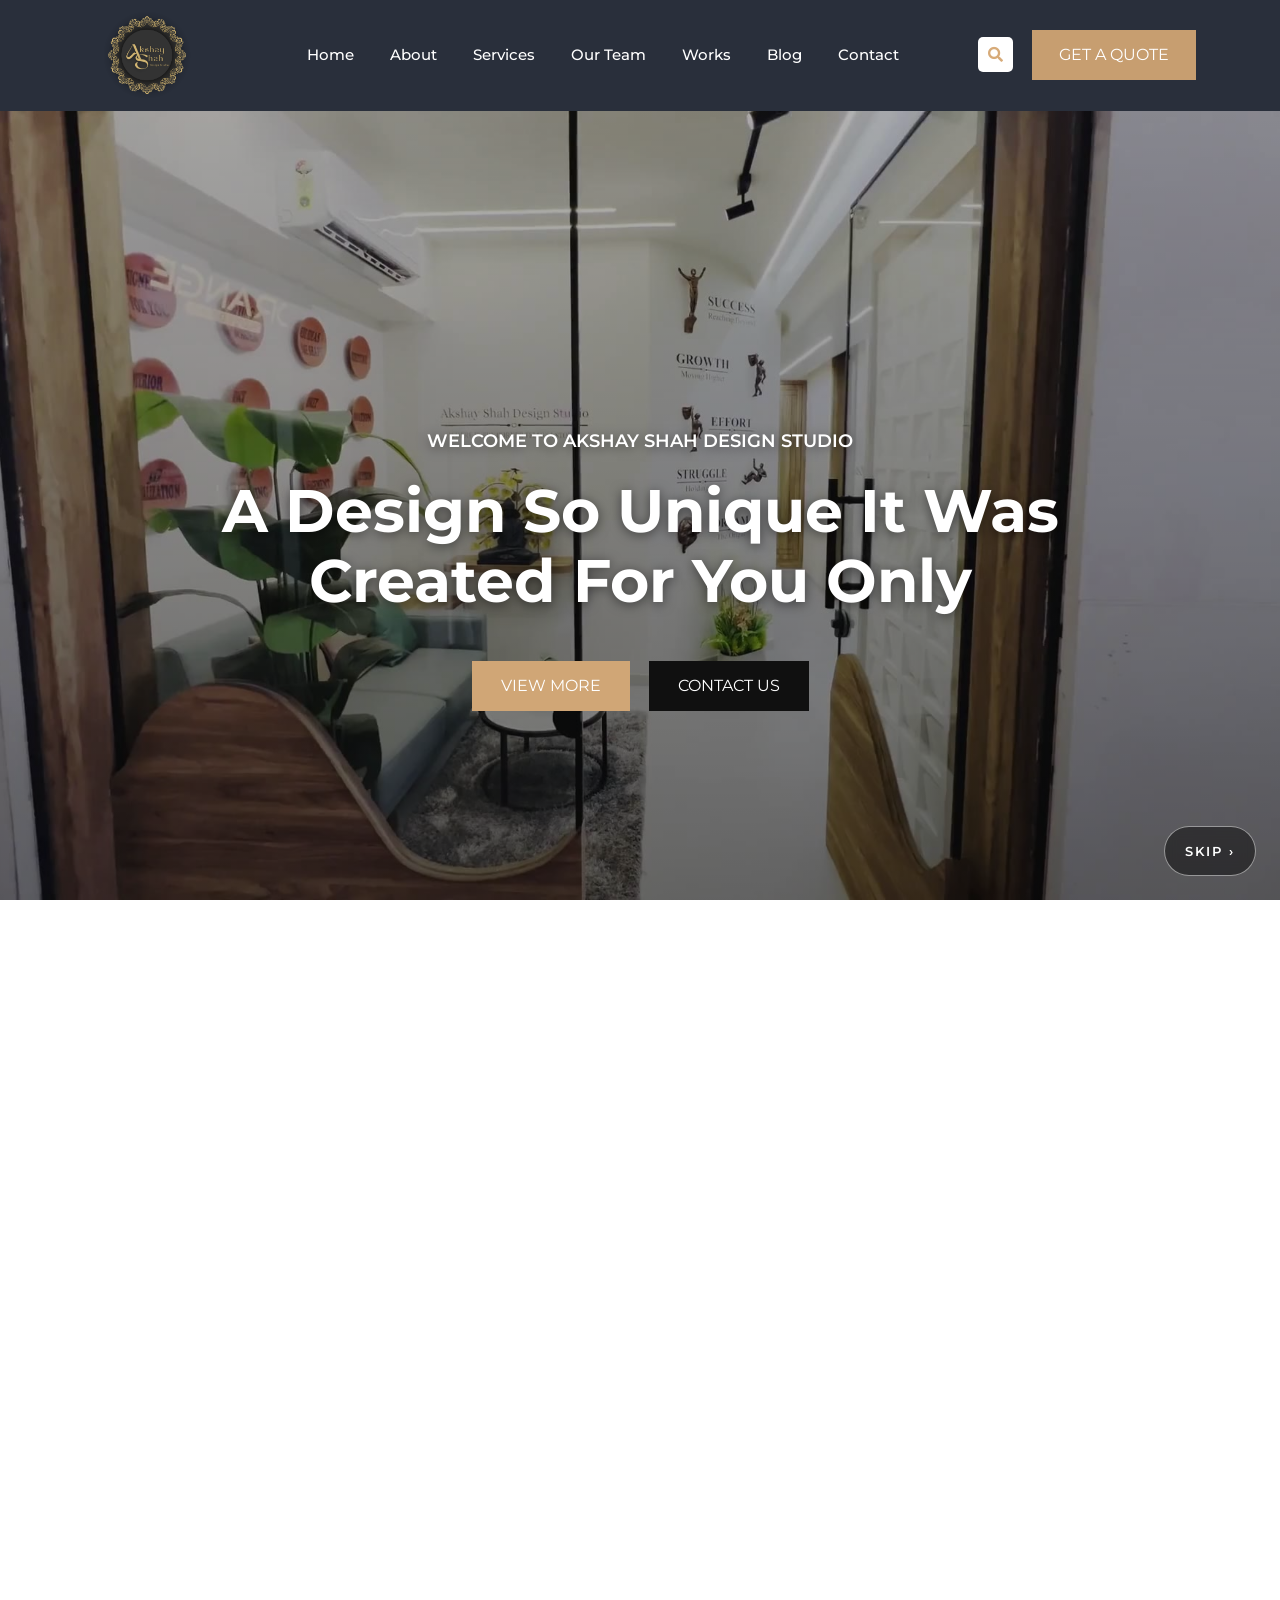
==== commit c434ac3e: "Home Our Team Members: replace Amelia/David placeholders with Ayaz Doria & Maaiz Bagban (Senior Desi" ====
--- a/index.html
+++ b/index.html
@@ -594,11 +594,11 @@
 				<div class="col-lg-5 col-md-6">
 					<div class="team_single_box wow fadeInLeft">
 						<div class="team_single_thumb">
-							<img src="assets/images/team/team_1.jpg" alt="">
+							<img src="assets/images/team/ayaz-doria.jpg" alt="Mr. Ayaz Doria">
 						</div>
 						<div class="team_title">
-							<h3>Amelia Daniel</h3>
-							<span>Graphics Experts</span>
+							<h3>Mr. Ayaz Doria</h3>
+							<span>Senior Designer</span>
 						</div>
 						<div class="team_icon_list">
 							<ul>
@@ -611,11 +611,11 @@
 				<div class="col-lg-5 col-md-6">
 					<div class="team_single_box upper wow fadeInRight">
 						<div class="team_single_thumb">
-							<img src="assets/images/team/team_2.jpg" alt="">
+							<img src="assets/images/team/maaiz-bagban.jpg" alt="Mr. Maaiz Bagban">
 						</div>
 						<div class="team_title">
-							<h3>David Copear</h3>
-							<span>Senior Engineer</span>
+							<h3>Mr. Maaiz Bagban</h3>
+							<span>Senior Designer</span>
 						</div>
 						<div class="team_icon_list">
 							<ul>
--- a/assets/css/style.css
+++ b/assets/css/style.css
@@ -17,12 +17,29 @@
 }
 .service-preview img {
     width: 100%;
-    height: 160px;
+    height: 220px;
     object-fit: cover;
     display: block;
     transition: transform .35s ease;
 }
 .service-preview img:hover { transform: scale(1.04); }
+
+/* Equal-height service cards on home + service inner pages */
+.service_area_five .single_service_box,
+.service-area-inner-page .single-inner-service-box {
+    display: flex;
+    flex-direction: column;
+    height: 100%;
+    min-height: 540px;
+}
+.service_area_five .single_service_box .service_title,
+.service-area-inner-page .single-inner-service-box .inner-service-title {
+    flex: 1 1 auto;
+}
+.service_area_five .row > [class*="col-"],
+.service-area-inner-page .row > [class*="col-"] {
+    display: flex;
+}
 
 /* === Home About counter: ASDS logo background, color-matched to logo interior === */
 .about_area_five .counter_box {
@@ -2915,6 +2932,15 @@
 .tab-thumb {
     float: left;
     margin-right: 25px;
+    width: 180px;
+    max-width: 40%;
+}
+.tab-thumb img {
+    width: 100%;
+    height: 180px;
+    object-fit: cover;
+    border-radius: 6px;
+    display: block;
 }
 
 .tab-title h3 {
@@ -4762,7 +4788,7 @@
 <!-- ============================================================== -->*/
 
 .studio-agency-area {
-    background: url(../images/resource/agency.jpg);
+    background: url(../images/resource/agency-2.jpeg);
     background-repeat: no-repeat;
     background-size: cover;
     background-position: center;
@@ -4970,6 +4996,36 @@
 
 .pricing-area .single-pricing-box .single-pricing-thumb img {
     width: 100%;
+    height: 220px;
+    object-fit: cover;
+    display: block;
+}
+
+/* Equal-height pricing cards (2D Plans / 3D Model / Elevation) */
+.pricing-area .row > [class*="col-"] {
+    display: flex;
+}
+.pricing-area .single-pricing-box {
+    display: flex;
+    flex-direction: column;
+    width: 100%;
+}
+.pricing-area .single-pricing-box .pricing-inner-box {
+    display: flex;
+    flex-direction: column;
+    flex: 1 1 auto;
+    height: 100%;
+}
+.pricing-area .single-pricing-box .single-pricing-content {
+    flex: 1 1 auto;
+    display: flex;
+    flex-direction: column;
+}
+.pricing-area .single-pricing-box .pricing-plan-list {
+    flex: 1 1 auto;
+}
+.pricing-area .single-pricing-box .pricing-button {
+    margin-top: auto;
 }
 
 .pricing-area .single-pricing-box .single-pricing-content {
@@ -5717,7 +5773,7 @@
 <!-- ============================================================== -->*/
 
 .call-do-action-area {
-    background: url(../images/resource/call-to-bg.jpg);
+    background: url(../images/resource/call-to-bg-2.png);
     background-size: cover;
     background-position: center;
     background-repeat: no-repeat;
@@ -6184,6 +6240,13 @@
 .team_area_five .team_single_box .team_single_thumb {
     margin: -80px 0 0 80px;
 }
+.team_area_five .team_single_box .team_single_thumb img {
+    width: 330px;
+    height: 400px;
+    object-fit: cover;
+    object-position: center top;
+    display: block;
+}
 
 .team_area_five .team_single_box .team_icon_list {
     position: absolute;
@@ -6321,6 +6384,23 @@
 
 .team-area-inner-page .single-team-inner-box .single-team-inner-thumb img {
     width: 100%;
+    height: 480px;
+    object-fit: cover;
+    object-position: center top;
+    display: block;
+}
+
+/* Equal-height team cards */
+.team-area-inner-page .row > [class*="col-"] {
+    display: flex;
+}
+.team-area-inner-page .single-team-inner-box {
+    display: flex;
+    flex-direction: column;
+    width: 100%;
+}
+.team-area-inner-page .single-team-inner-box .team-inner-title {
+    margin-top: auto;
 }
 
 .team-area-inner-page .single-team-inner-box .team-inner-title h3 {
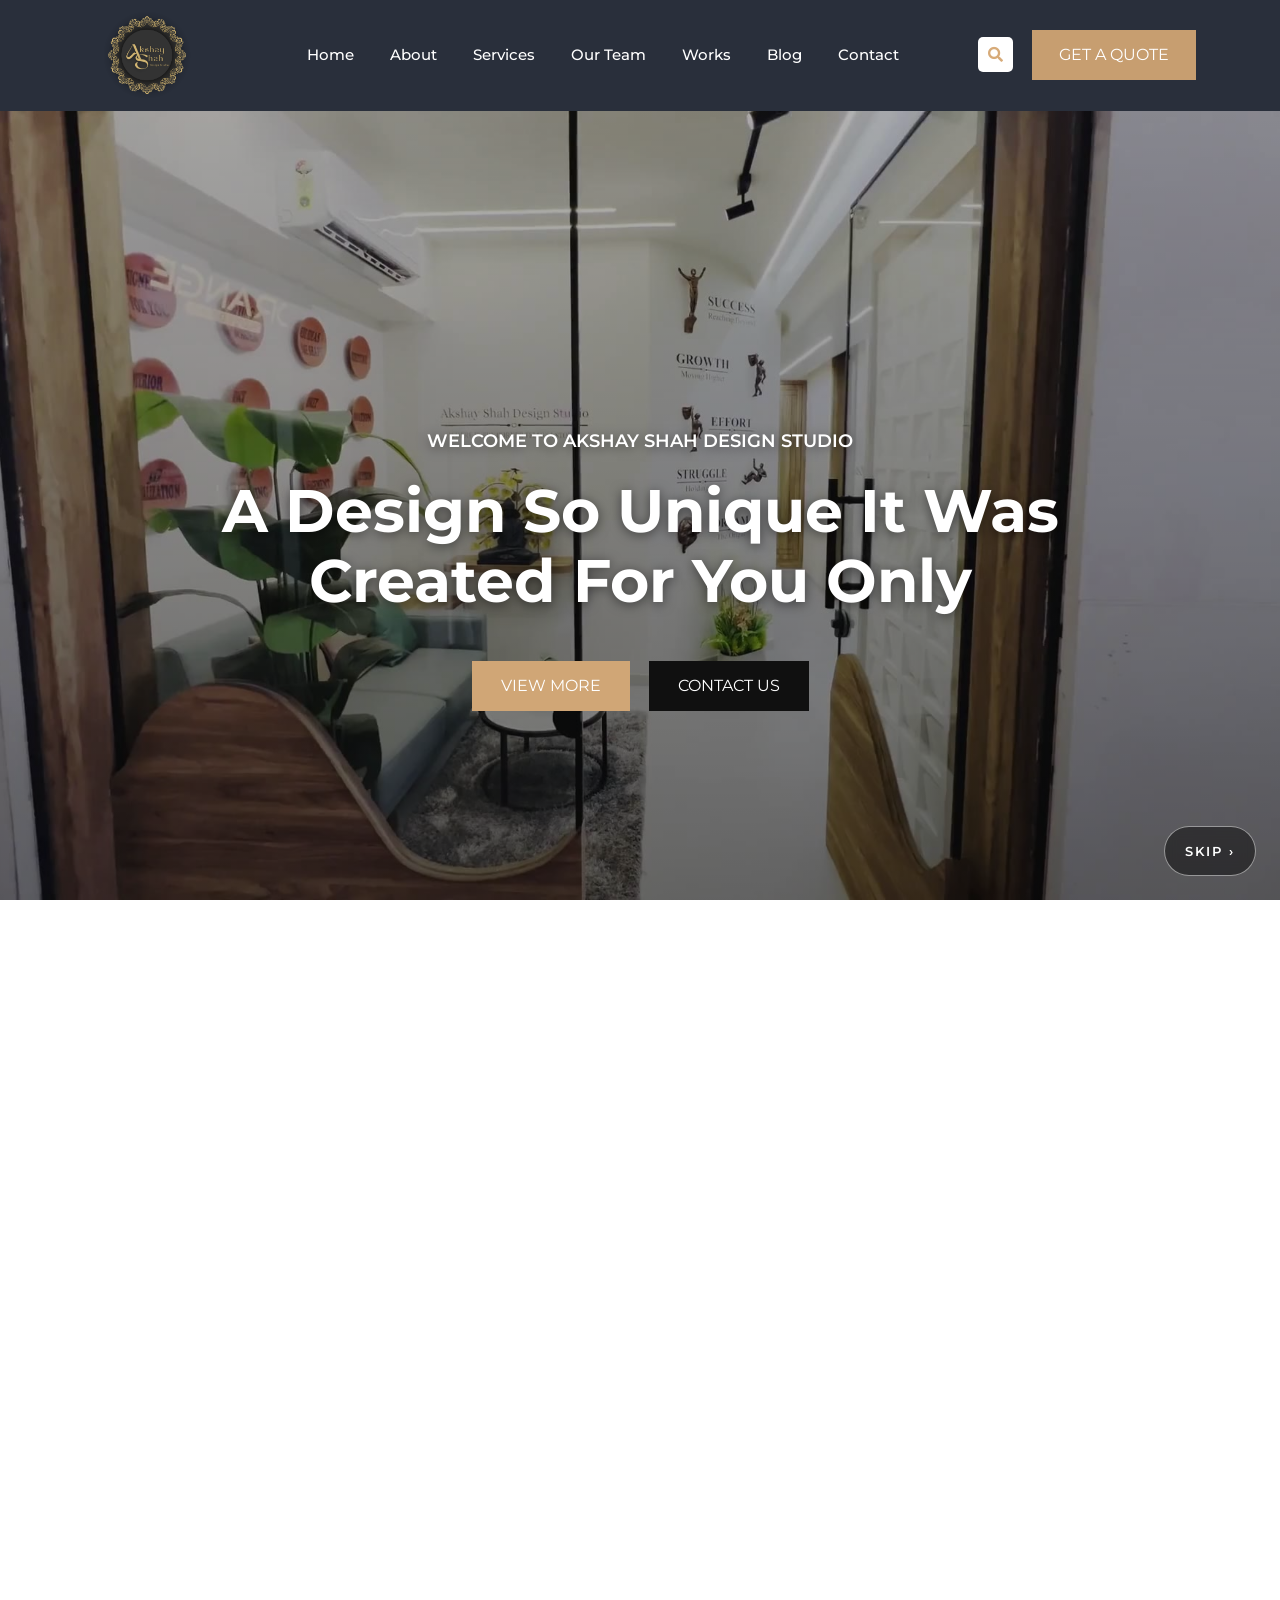
==== commit 1ab269d9: "Home page: add 'SEE ALL ARTICLES' button under 'Read Our Latest Articles' section, links to blog-gri" ====
--- a/index.html
+++ b/index.html
@@ -229,10 +229,10 @@
 									<h4>WELCOME TO AKSHAY SHAH DESIGN STUDIO</h4>
 									<h1>A Design So Unique It Was <br>Created For You Only</h1>
 									<div class="home-five-button">
-										<a href="#">VIEW MORE</a>
+										<a href="portfolio.html">VIEW MORE</a>
 									</div>
 									<div class="home-five-btn">
-										<a href="#">Contact Us</a>
+										<a href="contact.html">Contact Us</a>
 									</div>
 								</div>
 							</div>
@@ -259,7 +259,7 @@
 				<div class="col-lg-6">
 					<div class="single_about_box wow fadeInRight">
 						<div class="about_thumb">
-							<img src="assets/images/about/akshay-story.jpg" alt="Akshay Shah Design Studio" style="width:100%;height:520px;object-fit:cover;border-radius:6px;">
+							<img src="assets/images/about/akshay-home.jpg" alt="Akshay Shah with Architecture & Interior Design Excellence Awards 2025" style="width:100%;height:520px;object-fit:cover;object-position:center top;border-radius:6px;">
 						</div>
 					</div>
 				</div>
@@ -284,7 +284,7 @@
 							</ul>
 						</div>
 						<div class="about_button">
-							<a href="#">READ MORE</a>
+							<a href="about.html">READ MORE</a>
 						</div>
 						<div class="counter_box wow fadeInRight">
 							<div class="counter-content">
@@ -325,7 +325,7 @@
 						</div>
 					</div>
 					<div class="service-top-button">
-						<a href="#">VIEW ALL SERVICES</a>
+						<a href="service.html">VIEW ALL SERVICES</a>
 					</div>
 				</div>
 			</div>
@@ -559,7 +559,7 @@
 							</div>
 						</div>
 						<div class="call-do-action-button">
-							<a href="#">Contact Us</a>
+							<a href="contact.html">Contact Us</a>
 						</div>
 					</div>
 				</div>
@@ -998,9 +998,14 @@
 						</div>
 					</div>
 				</div>
+				<div class="row">
+					<div class="col-lg-12" style="text-align:center;margin-top:30px;">
+						<a href="blog-grid.html" style="display:inline-block;font-size:16px;background:#C79E70;padding:13px 36px;color:#fff;text-transform:uppercase;letter-spacing:1px;transition:.4s;">SEE ALL ARTICLES <i class="bi bi-arrow-right"></i></a>
+					</div>
+				</div>
 		</div>
 	</div>
-	
+
 	<!--==================================================-->
 	<!-- End blog_area_five -->
 	<!--==================================================-->
@@ -1071,10 +1076,10 @@
 							</div>
 							<div class="footer_icon-list">
 								<ul>
-									<li><a href="#"><i class="bi bi-arrow-right"></i> About Us</a></li>
-									<li><a href="#"><i class="bi bi-arrow-right"></i> Our Services</a></li>
-									<li><a href="#"><i class="bi bi-arrow-right"></i> Our Portfolio</a></li>
-									<li><a href="#"><i class="bi bi-arrow-right"></i> Our Team</a></li>
+									<li><a href="about.html"><i class="bi bi-arrow-right"></i> About Us</a></li>
+									<li><a href="service.html"><i class="bi bi-arrow-right"></i> Our Services</a></li>
+									<li><a href="portfolio.html"><i class="bi bi-arrow-right"></i> Our Portfolio</a></li>
+									<li><a href="team.html"><i class="bi bi-arrow-right"></i> Our Team</a></li>
 								</ul>
 							</div>
 						</div>
@@ -1089,10 +1094,10 @@
 							</div>
 							<div class="footer_icon-list">
 								<ul>
-									<li><a href="#"><i class="bi bi-arrow-right"></i> Architecture</a></li>
-									<li><a href="#"><i class="bi bi-arrow-right"></i> Interior Work</a></li>
-									<li><a href="#"><i class="bi bi-arrow-right"></i> 2D/3D Layouts</a></li>
-									<li><a href="#"><i class="bi bi-arrow-right"></i> Decoration art</a></li>
+									<li><a href="service.html"><i class="bi bi-arrow-right"></i> Architecture</a></li>
+									<li><a href="service.html"><i class="bi bi-arrow-right"></i> Interior Work</a></li>
+									<li><a href="service.html"><i class="bi bi-arrow-right"></i> 2D/3D Layouts</a></li>
+									<li><a href="service.html"><i class="bi bi-arrow-right"></i> Decoration art</a></li>
 								</ul>
 							</div>
 						</div>
--- a/assets/css/style.css
+++ b/assets/css/style.css
@@ -6240,12 +6240,14 @@
 .team_area_five .team_single_box .team_single_thumb {
     margin: -80px 0 0 80px;
 }
-.team_area_five .team_single_box .team_single_thumb img {
-    width: 330px;
-    height: 400px;
-    object-fit: cover;
-    object-position: center top;
-    display: block;
+.team_area_five .team_single_box .team_single_thumb img,
+.team_area_five.upper .team_single_box .team_single_thumb img {
+    width: 330px !important;
+    height: 400px !important;
+    max-width: 100% !important;
+    object-fit: cover !important;
+    object-position: center top !important;
+    display: block !important;
 }
 
 .team_area_five .team_single_box .team_icon_list {
